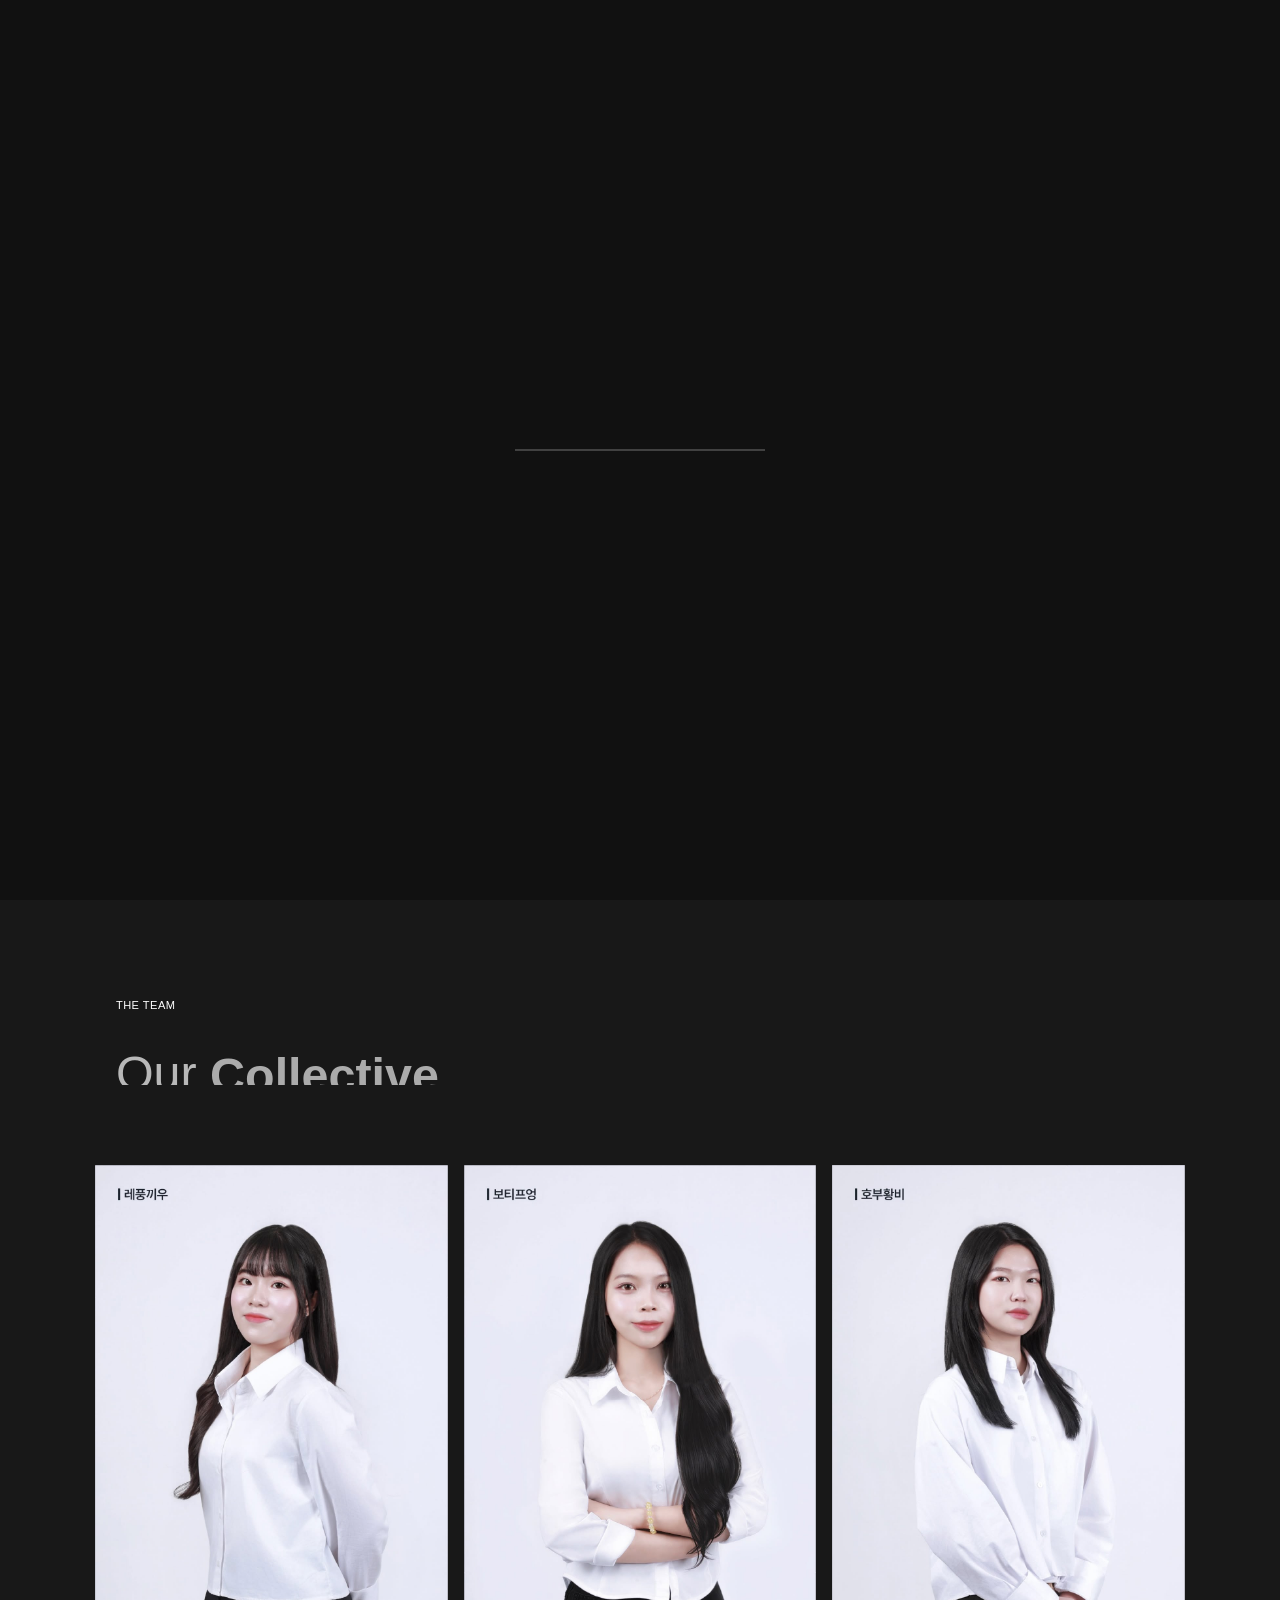
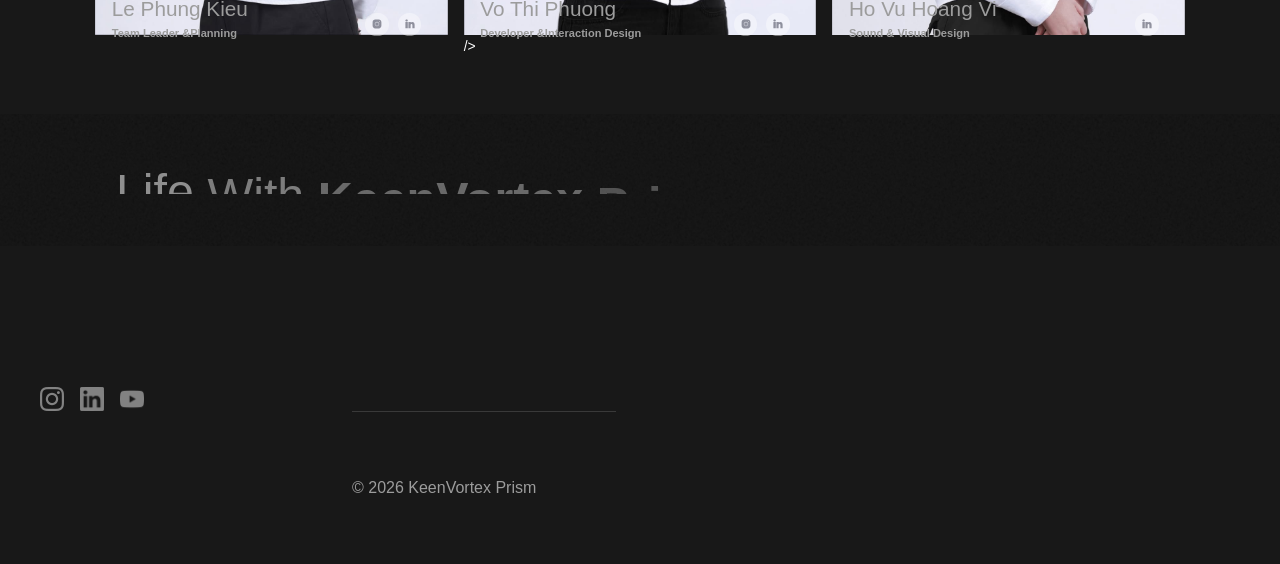
==== about.html @ c2f55dc6 "Update about.html" ====
<!DOCTYPE html>
<!-- Last Published: Mon Jul 08 2024 00:47:30 GMT+0000 (Coordinated Universal Time) -->
<html data-wf-domain="www.studiobirthplace.com" data-wf-page="65a41d691bf69dac46b3eae5"
  data-wf-site="6465c08bc2eb8d26649eade8">

<head>
  <meta charset="utf-8" />
  <title>About | KeenVortex Prism</title>
  <meta
    content="In the face of climate meltdown, massive inequity and a sixth mass extinction, we are committed to disrupt the way environmental and social stories are told."
    name="description" />
  <meta content="About | Studio Birthplace" property="og:title" />
  <meta
    content="In the face of climate meltdown, massive inequity and a sixth mass extinction, we are committed to disrupt the way environmental and social stories are told."
    property="og:description" />
  <meta content="About | Studio Birthplace" property="twitter:title" />
  <meta
    content="In the face of climate meltdown, massive inequity and a sixth mass extinction, we are committed to disrupt the way environmental and social stories are told."
    property="twitter:description" />
  <meta property="og:type" content="website" />
  <meta content="summary_large_image" name="twitter:card" />
  <meta content="width=device-width, initial-scale=1" name="viewport" />
  <link href="css/studio-birthplace.webflow.a4b025569.css" rel="stylesheet" type="text/css" />
  <link href="https://fonts.googleapis.com" rel="preconnect" />
  <link href="https://fonts.gstatic.com" rel="preconnect" crossorigin="anonymous" />
  <script src="https://ajax.googleapis.com/ajax/libs/webfont/1.6.26/webfont.js" type="text/javascript"></script>
  <script type="text/javascript">
    WebFont.load({
      google: {
        families: [ "Lato:100,100italic,300,300italic,400,400italic,700,700italic,900,900italic" ]
      }
    });
  </script>
  <script type="text/javascript">
    !function (o, c) {
      var n = c.documentElement
        , t = " w-mod-";
      n.className += t + "js",
        ("ontouchstart" in o || o.DocumentTouch && c instanceof DocumentTouch) && (n.className += t + "touch")
    }(window, document);
  </script>
  <link href="images/661b508728421aa7a58515d8_favicon.jpg" rel="shortcut icon" type="image/x-icon" />
  <link href="images/661b50b68bda4a590a628ef1_webclip.jpg" rel="apple-touch-icon" />
  <script async="" src="https://www.googletagmanager.com/gtag/js?id=G-N3BT52K86G"></script>
  <script type="text/javascript">
    window.dataLayer = window.dataLayer || [];
    function gtag() {
      dataLayer.push(arguments);
    }
    gtag('js', new Date());
    gtag('set', 'developer_id.dZGVlNj', true);
    gtag('config', 'G-N3BT52K86G');
  </script>
  <link rel="stylesheet" href="https://cdn.jsdelivr.net/npm/swiper@11/swiper-bundle.min.css" />
  <link rel="stylesheet" href="https://cdn.plyr.io/3.7.8/plyr.css" />
  <style>
    .letter {
      display: inline-block;
      opacity: 0;
    }

    .tricksword {
      white-space: nowrap;
      display: inline-block;
      opacity: 0;
      overflow: hidden;
      height: 1.07em;
      line-height: 1;
    }
  </style>
  <style>
    .page-background:after,
    .noise-overlay:after {
      top: -10rem;
      left: -10rem;
      width: calc(100% + 20rem);
      height: calc(100% + 20rem);
      z-index: 1;
      content: "";
      position: absolute;
      pointer-events: none;
      background-position: 50%;
      background-image: url(images/6580ce8d8c6a36fef35b35a4_WebsiteGrain.1.webp);
      pointer-events: none;
      animation: noise 2s steps(2) infinite;
      mix-blend-mode: multiply;
    }

    @keyframes noise {
      0% {
        transform: translate3d(0, 9rem, 0)
      }

      10% {
        transform: translate3d(-1rem, -4rem, 0)
      }

      20% {
        transform: translate3d(-8rem, 2rem, 0)
      }

      30% {
        transform: translate3d(9rem, -9rem, 0)
      }

      40% {
        transform: translate3d(-2rem, 7rem, 0)
      }

      50% {
        transform: translate3d(-9rem, -4rem, 0)
      }

      60% {
        transform: translate3d(2rem, 6rem, 0)
      }

      70% {
        transform: translate3d(7rem, -8rem, 0)
      }

      80% {
        transform: translate3d(-9rem, 1rem, 0)
      }

      90% {
        transform: translate3d(6rem, -5rem, 0)
      }

      to {
        transform: translate3d(-7rem, 0, 0)
      }
    }

    .modal-wrapper {
      -ms-overflow-style: none;
      /* Internet Explorer 10+ */
      scrollbar-width: none;
      /* Firefox */
    }

    .modal-wrapper::-webkit-scrollbar {
      display: none;
      /* Safari and Chrome */
    }

    .u-parent-gallery-scroll {
      transform: none !important;
    }

    /* Footer Form */
    .emailoctopus-form-wrapper input[type="email"],
    .emailoctopus-form-wrapper input[type="text"] {
      color: #9c9c9c;
      background-color: rgba(0, 0, 0, 0);
      border: 1px solid rgba(129, 129, 139, .3);
      flex: 0 auto;
      margin-bottom: 0;
      padding: .75em 1.375em;
      font-size: 16px !important;
      border-radius: 0;
      font-weight: 400;
      transition: border-color .3s;
      border: 0px solid white;
      border-bottom: 1px solid;
      padding-left: 0;
      padding-right: 0;
    }

    .emailoctopus-form-wrapper input[type="submit"] {
      width: 10rem;
      color: rgba(255, 255, 255, .9);
      text-align: center;
      letter-spacing: 2px;
      background-color: rgba(156, 156, 156, .7);
      justify-content: center;
      align-items: center;
      padding: 10px 22px;
      font-size: 16px !important;
      border-radius: 0;
      font-weight: 500;
      text-decoration: none;
      transition: transform .4s, background-color .4s;
    }

    form.emailoctopus-form {
      display: flex;
      flex-direction: column;
      align-items: flex-start;
    }
  </style>
  <style>
    .swiper-wrapper {
      transition-timing-function: linear !important
    }

    .fl-core-team-bio-wrapper {
      opacity: 0;
    }

    .fl-core-team-member-wrapper:hover .fl-core-team-member-name,
    .fl-core-team-member-wrapper:hover .fl-core-team-member-job-title,
    .fl-collective-member-wrapper:hover .fl-collective-member-name,
    .fl-collective-member-wrapper:hover .fl-collective-member-job-title {
      color: #fff;
    }

    .fl-core-team-member-wrapper:hover .fl-core-team-social-links,
    .fl-core-team-member-wrapper:hover .fl-core-team-bio-wrapper {
      opacity: 1;
    }

    .swiper-button-disabled {
      opacity: 0;
    }

    .plyr__control.plyr__control--overlaid {
      display: none !important;
    }

    .u-show-on-load {
      display: none;
    }

    .plyr__poster {
      background-size: cover;
    }
  </style>
  <script type="text/javascript">
    window.__WEBFLOW_CURRENCY_SETTINGS = {
      "currencyCode": "USD",
      "symbol": "$",
      "decimal": ".",
      "fractionDigits": 2,
      "group": ",",
      "template": "{{wf {\"path\":\"symbol\",\"type\":\"PlainText\"} }} {{wf {\"path\":\"amount\",\"type\":\"CommercePrice\"} }} {{wf {\"path\":\"currencyCode\",\"type\":\"PlainText\"} }}",
      "hideDecimalForWholeNumbers": false
    };
  </script>
</head>

<body>
  <div class="custom-code w-embed">
    <style>
      body {
        font-size: 1.081081081081081vw;
      }
    </style>
  </div>
  <div class="w-embed">
    <style>
      .fl-awards-logo.swiper-slide {
        width: 16em;
        height: unset;
      }
    </style>
  </div>
  <div class="fl-page-wrapper-projects">
    <div style="display:flex" class="preloader">
      <div style="opacity:1" class="preloader-progress">
        <div style="width:0%" class="preloader-fill"></div>
      </div>
      <div
        style="-webkit-transform:translate3d(0, 0%, 0) scale3d(1, 1, 1) rotateX(0) rotateY(0) rotateZ(0) skew(0, 0);-moz-transform:translate3d(0, 0%, 0) scale3d(1, 1, 1) rotateX(0) rotateY(0) rotateZ(0) skew(0, 0);-ms-transform:translate3d(0, 0%, 0) scale3d(1, 1, 1) rotateX(0) rotateY(0) rotateZ(0) skew(0, 0);transform:translate3d(0, 0%, 0) scale3d(1, 1, 1) rotateX(0) rotateY(0) rotateZ(0) skew(0, 0)"
        class="preloader-top"></div>
      <div
        style="-webkit-transform:translate3d(0, 0%, 0) scale3d(1, 1, 1) rotateX(0) rotateY(0) rotateZ(0) skew(0, 0);-moz-transform:translate3d(0, 0%, 0) scale3d(1, 1, 1) rotateX(0) rotateY(0) rotateZ(0) skew(0, 0);-ms-transform:translate3d(0, 0%, 0) scale3d(1, 1, 1) rotateX(0) rotateY(0) rotateZ(0) skew(0, 0);transform:translate3d(0, 0%, 0) scale3d(1, 1, 1) rotateX(0) rotateY(0) rotateZ(0) skew(0, 0)"
        class="preloader-bottom"></div>
    </div>
    <div data-animation="default" data-collapse="all" data-duration="0" data-easing="ease" data-easing2="ease"
      role="banner" class="navbar w-nav">
      <div class="w-layout-grid nav-grid">
        <a href="/" id="w-node-_9bd6a40c-90d5-6a53-a43b-265c80eb7327-80eb72f3" class="logo-link w-nav-brand">
          <img src="images/646795605ef93b3edfe4e18a_2k.white.SB.icon.png" loading="lazy"
            data-w-id="9bd6a40c-90d5-6a53-a43b-265c80eb7328"
            sizes="(max-width: 479px) 60vw, (max-width: 767px) 16vw, (max-width: 1919px) 90.03125px, 112.54167175292969px"
            alt=""
            srcset="images/646795605ef93b3edfe4e18a_2k.white.SB.icon-p-500.png 500w, images/646795605ef93b3edfe4e18a_2k.white.SB.icon-p-800.png 800w, images/646795605ef93b3edfe4e18a_2k.white.SB.icon-p-1080.png 1080w, images/646795605ef93b3edfe4e18a_2k.white.SB.icon-p-1600.png 1600w, images/646795605ef93b3edfe4e18a_2k.white.SB.icon.png 1920w"
            class="logo" />
        </a>
        <div id="w-node-_9bd6a40c-90d5-6a53-a43b-265c80eb7329-80eb72f3" class="menu-content">
          <nav role="navigation" class="nav-menu-wrapper w-nav-menu">
            <div class="w-layout-grid nav-menu-component">
              <div id="w-node-_9bd6a40c-90d5-6a53-a43b-265c80eb732c-80eb72f3" class="w-layout-grid nav-column-content">
                <div id="w-node-_9bd6a40c-90d5-6a53-a43b-265c80eb732d-80eb72f3"
                  class="nav-overflow-hidden nav-link-margin">
                  <a href="/" data-w-id="9bd6a40c-90d5-6a53-a43b-265c80eb732e" class="nav-link w-inline-block">
                    <div class="link-wrapper">
                      <div class="overflow-hidden">
                        <img src="images/646795605ef93b3edfe4e18a_2k.white.SB.icon.png" loading="lazy" sizes="100vw"
                          srcset="images/646795605ef93b3edfe4e18a_2k.white.SB.icon-p-500.png 500w, images/646795605ef93b3edfe4e18a_2k.white.SB.icon-p-800.png 800w, images/646795605ef93b3edfe4e18a_2k.white.SB.icon-p-1080.png 1080w, images/646795605ef93b3edfe4e18a_2k.white.SB.icon-p-1600.png 1600w, images/646795605ef93b3edfe4e18a_2k.white.SB.icon.png 1920w"
                          alt="" class="nav-text" />
                        <img src="images/646795605ef93b3edfe4e18a_2k.white.SB.icon.png" loading="lazy" sizes="100vw"
                          srcset="images/646795605ef93b3edfe4e18a_2k.white.SB.icon-p-500.png 500w, images/646795605ef93b3edfe4e18a_2k.white.SB.icon-p-800.png 800w, images/646795605ef93b3edfe4e18a_2k.white.SB.icon-p-1080.png 1080w, images/646795605ef93b3edfe4e18a_2k.white.SB.icon-p-1600.png 1600w, images/646795605ef93b3edfe4e18a_2k.white.SB.icon.png 1920w"
                          alt="" class="nav-text" />
                      </div>
                    </div>
                  </a>
                </div>
                <div id="w-node-_9bd6a40c-90d5-6a53-a43b-265c80eb733d-80eb72f3"
                  class="nav-overflow-hidden nav-link-margin">
                  <a href="index.html" data-w-id="9bd6a40c-90d5-6a53-a43b-265c80eb733e" class="nav-link w-inline-block">
                    <div class="link-wrapper">
                      <div class="overflow-hidden">
                        <div class="nav-text">Home</div>
                        <div class="nav-text">Home</div>
                      </div>
                    </div>
                  </a>
                </div>
                <div id="w-node-_2de008b5-5f38-742d-155f-8b0ffc5fecc6-80eb72f3"
                  class="nav-overflow-hidden nav-link-margin">
                  <a href="act.html" data-w-id="2de008b5-5f38-742d-155f-8b0ffc5fecc7" class="nav-link w-inline-block">
                    <!-- <div class="link-wrapper">
                      <div class="overflow-hidden">
                        <div class="nav-text">Act</div>
                        <div class="nav-text">Act</div>
                      </div>
                    </div> -->
                  </a>
                </div>
                <div id="w-node-_9bd6a40c-90d5-6a53-a43b-265c80eb7335-80eb72f3"
                  class="nav-overflow-hidden nav-link-margin">
                  <a href="about.html" data-w-id="9bd6a40c-90d5-6a53-a43b-265c80eb7336" aria-current="page"
                    class="nav-link w-inline-block w--current">
                    <div class="link-wrapper">
                      <div class="overflow-hidden">
                        <div class="nav-text">About</div>
                        <div class="nav-text">About</div>
                      </div>
                    </div>
                  </a>
                </div>
                <div id="w-node-_9bd6a40c-90d5-6a53-a43b-265c80eb7345-80eb72f3"
                  class="nav-overflow-hidden nav-link-margin">
                  <a href="new.html" data-w-id="9bd6a40c-90d5-6a53-a43b-265c80eb7346" class="nav-link w-inline-block">
                    <!-- <div class="link-wrapper">
                      <div class="overflow-hidden">
                        <div class="nav-text">News</div>
                        <div class="nav-text">News</div>
                      </div>
                    </div> -->
                  </a>
                </div>
                <div id="w-node-_9bd6a40c-90d5-6a53-a43b-265c80eb734d-80eb72f3"
                  class="nav-overflow-hidden nav-link-margin">
                  <a href="contact.html" data-w-id="9bd6a40c-90d5-6a53-a43b-265c80eb734e" class="nav-link w-inline-block">
                    <!-- <div class="link-wrapper">
                      <div class="overflow-hidden">
                        <div class="nav-text">Contact</div>
                        <div class="nav-text">Contact</div>
                      </div>
                    </div> -->
                  </a>
                </div>
              </div>
              <div id="w-node-_9bd6a40c-90d5-6a53-a43b-265c80eb7355-80eb72f3" class="nav-bottom-content">
                <div class="overflow-hidden">
                  <a href="mailto:hello@studiobirthplace.com" class="w-inline-block">
                    <div class="horizontal-flex-copy">
                      <img src="images/65f37c8d27233961f49a6105_envelope-icon.png" loading="lazy" alt=""
                        class="mail-icon" />
                      <div class="text-size-tiny">keenvortexprism@gmail.com</div>
                    </div>
                  </a>
                </div>
              </div>
              <div id="w-node-_9bd6a40c-90d5-6a53-a43b-265c80eb7359-80eb72f3" class="nav-bottom-content">
                <div class="overflow-hidden">
                  <div class="social-link-wrapper">
                    <div class="w-layout-grid social-media-component">
                      <div id="w-node-_9e20f551-e2d6-8a38-c43d-ca2913c54f37-80eb72f3" class="social-link-wrapper">
                        <a id="w-node-_9e20f551-e2d6-8a38-c43d-ca2913c54f38-80eb72f3"
                          href="https://www.instagram.com/studiobirthplace/" target="_blank"
                          class="social-link w-inline-block">
                          <img src="images/65ee109a53cdbabef69bd5c5_Instagram%20-%20Negative.png" loading="lazy"
                            alt="" />
                        </a>
                      </div>
                      <div id="w-node-_9e20f551-e2d6-8a38-c43d-ca2913c54f3a-80eb72f3" class="social-link-wrapper">
                        <a id="w-node-_9e20f551-e2d6-8a38-c43d-ca2913c54f3b-80eb72f3"
                          href="https://www.linkedin.com/company/studiobirthplace" target="_blank"
                          class="social-link w-inline-block">
                          <img src="images/649b8f31cf7c261c947178bf_social-icon-linkedin.png" loading="lazy" alt="" />
                        </a>
                      </div>
                      <div id="w-node-_9e20f551-e2d6-8a38-c43d-ca2913c54f3d-80eb72f3" class="social-link-wrapper">
                        <a href="https://www.youtube.com/@StudioBirthplace" target="_blank"
                          class="social-link w-inline-block">
                          <img src="images/649b8f301fe79603347b51c8_social-icon-youtube.png" loading="lazy" alt="" />
                        </a>
                      </div>
                    </div>
                  </div>
                </div>
              </div>
            </div>
          </nav>
          <div data-w-id="9bd6a40c-90d5-6a53-a43b-265c80eb736f" class="hamburger-menu w-nav-button">
            <div class="button-wrapper">
              <div class="line-menu top"></div>
              <div class="line-menu bottom"></div>
            </div>
          </div>
        </div>
      </div>
    </div>
      <main class="main-wrapper u--relative">

  <section class="about-hero" style="
    position: relative;
    width: 100vw;
    height: 100vh;
    left: 50%;
    transform: translateX(-50%);
    overflow: hidden;
  ">

    <img 
      src="images/nhom - Copy (2).png"
      alt=""
      style="
        position: absolute;
        inset: 0;
        width: 100%;
        height: 100%;
        object-fit: cover;
        object-position: center;
        display: block;
      "
    >

          <main class="main-wrapper u--relative">

        <section class="about-hero" style="
          position: relative;
          width: 100vw;
          height: 100vh;
          overflow: hidden;
        ">

          <img 
            src="images/nhom - Copy (2).png"
            alt=""
            style="
              position: absolute;
              inset: 0;
              width: 100%;
              height: 100%;
              object-fit: cover;
              object-position: center;
              display: block;
            "
          >

          <h1 
            class="about-hero-heading"
            style="
              position: absolute;
              top: 70%;
              left: 50%;
              transform: translate(-50%, -50%);
              color: white;
              text-align: center;
              margin: 0;
              width: 100%;
              font-size: clamp(28px, 5vw, 90px);
              letter-spacing: 2px;
            "
          >
            <span class="font-weight-black">KeenVortex Prism</span>
          </h1>

        </section>

      </main>
      <section data-w-id="02168c9b-d5f5-1f61-4b39-d99694a85e1e" class="section overflow relative-position black-bg">
        <div class="fl-about-what-we-believe-split">
          <div class="container-w3 black-bg">
            <div class="text-effect-inner">
              <h2 class="fl-eyebrow cc-about-what-we-believe"> About Us</h2>
              <p class="fl-about-what-we-believe-large-text-test tricks">
                We are a team of  <span class="font-weight-black">Vietnamese international</span>
                 <span class="font-weight-black">students</span>
                currently studying at <span class="font-weight-black">Soongsil University</span>
                in the Global Media department of the IT College.
              </p>
              <p class="paragraph tricks">The idea for this project was formed through our academic journey, life experiences, and personal emotions during our time studying abroad. This is not only our team’s first artwork, but also a reflection of the experiences, thoughts, and emotions we have accumulated throughout our university years.
</p>
              <a data-w-id="ddeaff9d-7abe-3811-d26c-37d49cd4f0d8" href="/act"
                class="fl-button-link-act cc-partners w-inline-block">
                <div class="button-link-content-act">
                  <!-- <div>
                    Our Real World <span class="text-color-blue">Action</span>
                  </div>
                  <img
                    src="images/6465c08bc2eb8d26649eae6c_arrow-button.svg"
                    loading="lazy" style="opacity:0.25" alt="Arrow - Portrait Webflow Template" class="arrow-button" />
                </div>
                <div class="underline-button">
                  <div style="width:0px" class="link-progress-bar"></div>
                </div>
              </a>
            </div>
          </div>
        </div>
        <div class="fl-about-what-we-believe-video">
          <div class="fl-project-video-container">
            <div plyr-aspect-ratio="2.39:1" plyr-wrapper="true"
              plyr-bg="images/65f28770eaba8cd1f91a023f_Demoreel.cover2.jpg"
              class="fl-project-video">
              <div class="project-video-embed w-embed w-iframe"> -->
                <!--VIMEO
<div class="plyr__video-embed" plyr-video="true">
  <iframe
    src="https://player.vimeo.com/video/745262549?loop=false&amp;byline=false&amp;portrait=false&amp;title=false&amp;speed=true&amp;transparent=0&amp;gesture=media"
    allowfullscreen
    allowtransparency
    allow="autoplay"
  ></iframe>
</div>-->
                <!--YOUTUBE-->
                <div class="plyr__video-embed" plyr-video="true">
                  <iframe
                    src="https://www.youtube.com/embed/uQmiHxXRSpY?origin=https://plyr.io&amp;iv_load_policy=3&amp;modestbranding=1&amp;playsinline=1&amp;showinfo=0&amp;rel=0&amp;enablejsapi=1"
                    allowfullscreen allowtransparency allow="autoplay"></iframe>
                </div>
              </div>
              <div plyr-play-wrapper="true" data-w-id="0238cda1-d2d7-a233-6d0c-bb2c4e14c4b4" class="hover-link-wrapper">
                <div plyr-play="true" class="hover-link">
                  <img
                    src="images/65ae7234ec9efd8dccc10db3_play(24x24)%402x.svg"
                    loading="lazy" width="24" alt="" class="scroll-icon" />
                </div>
              </div>
            </div>
          </div>
        </div>
      </section>
      <!-- <section class="services-section">
        <div class="services-background _1"></div>
        <div class="services-background _2"></div>
        <div class="services-background _3"></div>
        <div class="services-container">
          <p class="services-eyebrow">OUR SERVICES</p>
          <h2 class="services-heading tricks">
            <span class="font-weight-black">
              We Drive Change<br />
            </span>
            Inspired By Earth
          </h2>
          <div data-current="Concept" data-easing="ease" data-duration-in="300" data-duration-out="100"
            class="services-tabs w-tabs">
            <div class="services-tabs-menu w-tab-menu">
              <a data-w-tab="Concept" data-w-id="02168c9b-d5f5-1f61-4b39-d99694a85e56"
                class="services-tab-link w-inline-block w-tab-link w--current">
                <div>Concept &amp;Creative</div>
              </a>
              <a data-w-tab="Campaign" data-w-id="02168c9b-d5f5-1f61-4b39-d99694a85e59"
                class="services-tab-link w-inline-block w-tab-link">
                <div>Campaign &amp;Strategy</div>
              </a>
              <a data-w-tab="Production" data-w-id="02168c9b-d5f5-1f61-4b39-d99694a85e5c"
                class="services-tab-link w-inline-block w-tab-link">
                <div>Production</div>
              </a>
            </div>
            <div class="services-tabs-content w-tab-content">
              <div data-w-tab="Concept" class="w-tab-pane w--tab-active">
                <p class="fl-services-paragraph">Our studio was born from the mindset that an original and powerful
                  concept stands above anything else.</p>
                <p class="fl-services-paragraph">We specialize in writing concepts that convey critical messaging in a
                  never-seen-before way, delivering awe and information simultaneously. Whatever it takes, rest assured
                  that we will push the creative as far as possible.</p>
              </div>
              <div data-w-tab="Campaign" class="w-tab-pane">
                <p class="fl-services-paragraph">Through years of telling stories about our changing world, we have
                  garnered a deep understanding and expertise around strategic storytelling on often sensitive and
                  pressing topics.</p>
                <p class="fl-services-paragraph">Our in-house team of writers, strategist and marketeers, can take your
                  idea from concept all the way to a fully fleshed out campaign that will reach an audience as wide as
                  possible.</p>
              </div>
              <div data-w-tab="Production" class="w-tab-pane">
                <p class="fl-services-paragraph">We handle anything from live-action to complex 3d animation and
                  everything in between. Operating in challenging environments and producing in extreme locations and
                  conditions is what we thrive on. Whether it’s filming in an active sulfur mine, shooting in vast
                  jungles or in a pool of fake oil, we love it all.</p>
                <p class="fl-services-paragraph">Trained for over a decade on Hollywoods biggest blockbusters, we bring
                  a wealth of visual effects experience when required, providing an unparalleled bang for your buck.</p>
              </div>
            </div>
          </div>
          <a data-w-id="7273f433-ed98-999b-8a7f-f8c50b533328" href="/act"
            class="fl-button-link-act cc-partners w-inline-block">
            <div class="button-link-content-act">
              <div>
                We Are <span class="text-color-blue">Planet Positive</span>
              </div>
              <img
                src="images/6465c08bc2eb8d26649eae6c_arrow-button.svg"
                loading="lazy" style="opacity:0.25" alt="Arrow - Portrait Webflow Template" class="arrow-button" />
            </div>
            <div class="underline-button">
              <div style="width:0px" class="link-progress-bar"></div>
            </div>
          </a>
        </div>
      </section> -->
      <!-- <section data-w-id="02168c9b-d5f5-1f61-4b39-d99694a85e6f" class="fl-awards-section">
        <img
          src="images/65ec542a6c7b5f808a6ed61a_RepeatUntilDeath%20(6).jpg"
          loading="lazy" id="w-node-_02168c9b-d5f5-1f61-4b39-d99694a85e70-46b3eae5" sizes="100vw" alt=""
          srcset="images/65ec542a6c7b5f808a6ed61a_RepeatUntilDeath%20(6)-p-500.jpg 500w, images/65ec542a6c7b5f808a6ed61a_RepeatUntilDeath%20(6)-p-800.jpg 800w, images/65ec542a6c7b5f808a6ed61a_RepeatUntilDeath%20(6)-p-1080.jpg 1080w, images/65ec542a6c7b5f808a6ed61a_RepeatUntilDeath%20(6).jpg 1434w"
          class="awards-section-bg" /> -->
        <!-- <div id="w-node-_02168c9b-d5f5-1f61-4b39-d99694a85e71-46b3eae5" class="relative-position">
          <p class="fl-awards-eyebrow">Awards</p>
          <h2 class="fl-awards-heading tricks">Recognition</h2>
          <p class="fl-services-paragraph">
            Our work has picked up a <span class="font-weight-black">Cannes Lion</span>
            , multiple <span class="font-weight-black">British Arrows, Vimeo’s Best of the Month</span>
            and a win at the prestigious <span class="font-weight-black">Camerimage Film Festival.</span>
          </p>
          <div class="modal-component">
            <a data-w-id="9ef145df-46e3-ae86-6549-69f7cffa7fe8" href="#" class="fl-button-link-act w-inline-block">
              <div class="button-link-content-act">
                <div>View all awards  </div>
              </div>
              <div class="underline-button">
                <div style="width:0px" class="link-progress-bar"></div>
              </div>
            </a> -->
            <!-- <img
              src="images/6465c08bc2eb8d26649eae6c_arrow-button.svg"
              loading="lazy" alt="Arrow - Portrait Webflow Template" class="arrow-button" />
            <div aria-labelledby="Popup Modal" role="dialog" aria-modal="true" style="opacity:0" class="modal-wrapper">
              <div id="w-node-_590371f9-497d-6678-5c6c-460579e604ad-79e604ad" class="modal-container">
                <h2 class="fl-project-eyebrow text-align-center">Awards</h2>
                <div class="fl-spacing-2em"></div>
                <div class="text-align-center text-color-white w-richtext">
                  <h4>2024</h4>
                  <h3>
                    <strong>Broken Wings</strong>
                  </h3>
                  <p>Audience Award, Lanzarote International Film Festival</p>
                  <h3>
                    <strong>(PLASTIK) </strong>
                  </h3>
                  <p>Best Micro-Short, Environmental Film and Screenplay Festival</p>
                  <p>Best Micro-Short, Miami Film Critic Award</p>
                  <p>‍</p>
                  <h4>2023</h4>
                  <h3>
                    <strong>(PLASTIK) </strong>
                  </h3>
                  <p>Accesit Crece Conmigo Award, Ponferrada International Film Festival</p>
                  <p>Spec. Mention, Pirineos Mountain Film Festival</p>
                  <p>‍</p>
                  <h3>
                    <strong>Wear Wool Not Fossil Fuel </strong>
                  </h3>
                  <p>Silver Positive Change: Environmental - Non-Profit, Effie Awards</p>
                  <p>Silver Film Craft, Kinsale Shark Awards</p>
                  <p>Bronze Best Colour Grading, Creative Circle Awards</p>
                  <p>Nominated, Impact Award, Integrated, Best Over 30” and Up To &amp;Including 60”, Original
                    Composition, Colourist, British Arrows</p>
                  <p>‍</p>
                  <h4>2022</h4>
                  <h3>
                    <strong>Wear Wool Not Fossil Fuel </strong>
                  </h3>
                  <p>Silver Planet Positive, 1.4 Awards</p>
                  <p>‍</p>
                  <h3>
                    <strong>Change Drivers - Episode 1</strong>
                  </h3>
                  <p>Gold Long Form Promotional Content, Promax Awards</p>
                  <p>‍</p>
                  <h3>
                    <strong>(PLASTIK)</strong>
                  </h3>
                  <p>Best Environmental Film, ONA Short Film Festival</p>
                  <p>Best Short Film, El Festival De Cine Español Emergente</p>
                  <p>Vimeo Staff Pick</p>
                  <p>‍</p>
                  <h3>
                    <strong>Wasteminster</strong>
                  </h3>
                  <p>Bronze Film Craft / Animation, Cannes Lions</p>
                  <p>Gold Best Animation For Positive Change, Creative Circle Awards</p>
                  <p>Gold Best Digital 3D Animation, Creative Circle Awards</p>
                  <p>Gold Online Commercials 3D Animation, 43rd Annual Telly Awards</p>
                  <p>Silver Online Commercials Social Impact, 43rd Annual Telly Awards</p>
                  <p>Gold The Sustainable Impact Award, British Arrows</p>
                  <p>Gold Animation: CGI, British Arrows</p>
                  <p>‍</p>
                  <h4>2021</h4>
                  <h3>
                    <strong>Wasteminster</strong>
                  </h3>
                  <p>Gold Flying High Cat., One Point Four Awards</p>
                  <p>Gold Planet Positive, One Point Four Awards</p>
                  <p>Gold Production &amp;Post Production CGI Animation, London International Awards</p>
                  <p>Bronze Best Animation / Motion Graphics, London International Awards</p>
                  <p>Best Animation, EATSA Film Festival </p>
                  <p>Best Conservation &amp;Preservation Award, Shorty Awards</p>
                  <p>Nominated Ad Of The Year: Concept Up To And Including 2 Minutes, Shots EMEA Awards</p>
                  <p>Nominated Ad Of The Year: Charity, Shots EMEA Awards</p>
                  <p>Silver Ad of The Year: Animation, Shots EMEA Awards </p>
                  <p>Silver Best Charities &amp;Trust, Shark Advertising Awards</p>
                  <p>Silver Best Animation Direction, Shark Advertising Awards </p>
                  <p>Vimeo Staff Pick Best of the Month</p>
                  <p>‍</p>
                  <h3>
                    <strong>Humanity &#x27;s Impact</strong>
                  </h3>
                  <p>Nominated Best Short Animation, Innsbruck Nature Film Festival</p>
                  <p>‍</p>
                  <h3>
                    <strong>Birthplace </strong>
                  </h3>
                  <p>Best Short Film Award, Kuala Lumpur Eco Film Festival</p>
                  <p>‍</p>
                  <h3>
                    <strong>The Journey of Hope </strong>
                  </h3>
                  <p>Grand Prix Award, WHO’s Health For All Film Festival</p>
                  <p>‍</p>
                  <h3>
                    <strong>Sleepless/ RUD</strong>
                  </h3>
                  <p>Cinema and Sustainable Dev Award, Malescorto International Film Fest</p>
                  <p>Best Cinematography, Fastnet Film Festival</p>
                  <p>‍</p>
                  <h4>2020</h4>
                  <h3>
                    <strong>Rewild</strong>
                  </h3>
                  <p>&#x27;Slowest &#x27;Award, Festival Cine Lento</p>
                  <p>Special International Professional Award, Feelmotion ESNE Festival</p>
                  <p>Best Soundtrack, Castrovillari Film Festival</p>
                  <p>Honor. Mention from Tlanchana Fest - Festival de Cine y Arte Digital</p>
                  <p>Best Music Video, South Europe IFF</p>
                  <p>ARKO Award, Premio de Videoarte Ayuntamiento de Astillero / El Almacén de las Arte</p>
                  <p>J-Wave Award, Tokyo Short Shorts Film Festival</p>
                  <p>Best Documentary Film, Festival International de Cine Luz del Desierto</p>
                  <p>‍</p>
                  <h3>
                    <strong>Sleepless / RUD</strong>
                  </h3>
                  <p>Best Cinematography, Ushuaia SHH International Mountain Film Festival</p>
                  <p>Festival Prize, Crossroads Section, Festival Cine De Montana Petrelda</p>
                  <p>Best Cinematography, 15th Edition of Dieciminuti Film Festival</p>
                  <p>Best Soundtrack, 15th Edition of Dieciminuti Film Festival</p>
                  <p>Gülden Glöbe, Short Film Festival Kontrast</p>
                  <p>Premio Mejor Film Encrucijada, Cuenta Montes</p>
                  <p>Best Music Video, Festival Cortos Rodinia</p>
                  <p>‍</p>
                  <h4>2019</h4>
                  <h3>
                    <strong>Rewild</strong>
                  </h3>
                  <p>Best Documentary,  Dieciminuti Film Festival</p>
                  <p>Best Short Film, Minidoc</p>
                  <p>Honor. Mention from the Student Jury of Clermont Auvergne University</p>
                  <p>‍</p>
                  <h3>
                    <strong>Sleepless / RUD</strong>
                  </h3>
                  <p>Best Short Film, Kuala Lumpur Eco Film Festival</p>
                  <p>Special Merit Award, Kuala Lumpur Eco Film Festival</p>
                  <p>Runner-Up Best Film, Film Festival Of The Shortest Night</p>
                  <p>‍</p>
                  <h3>
                    <strong>Those Who Have Reindeer</strong>
                  </h3>
                  <p>Bronze Best Cinematography, Ad Stars</p>
                  <p>‍</p>
                  <h3>
                    <strong>Birthplace</strong>
                  </h3>
                  <p>Best Film Inspired By Ecological Issues, Malescorto ISFF</p>
                  <p>Audience Award, Fest - New Directors / New Films Festival</p>
                  <p>Best Music Video, Queen Palm Film Festival</p>
                  <p>Best Cinematography In A Music Video, Queen Palm Film Festival</p>
                  <p>Best Music Video, Ecozine Festival</p>
                  <p>Best International Documentary, Imperia Video Festival</p>
                  <p>Best Documentary, Int. Children And Youth Festival Cinemegaguay</p>
                  <p>Best Music Video, Ecu, the European Independent Film Festival</p>
                  <p>Best Film, Reel Teal Film Festival</p>
                  <p>Best Experimental, Reel Teal Film Festival</p>
                  <p>Best Video Clip, The Blue Gold</p>
                  <p>‍</p>
                  <h3>
                    <strong>Terraform</strong>
                  </h3>
                  <p>Special Mention Best Documentary, Festival Internacional del Cortometraje FIC</p>
                  <p>‍</p>
                  <h4>2018</h4>
                  <h3>
                    <strong>Birthplace</strong>
                  </h3>
                  <p>Best Music Video, CamerImage</p>
                  <p>Independent Video Of The Year, AIM Independent Music Awards</p>
                  <p>Best Film, Punto Di Vista Film Festival</p>
                  <p>Best Short Film, Corto Corto Mon Amour</p>
                  <p>Best Short Film, Cat.Environmental Issues, Villammare Film Festival</p>
                  <p>Best Short Fiction Film, Innsbruck Nature Film Festival</p>
                  <p>Royal Gem Diamond, Palm Springs Film Fest</p>
                  <p>Most Inspiring Film, Carrboro Film Festival</p>
                  <p>Runner-Up, Open Category, Barrie Film Festival</p>
                  <p>Special Mention Best Experimental Short, Fincortex Int. Short Experimental Film Festival</p>
                  <p>Nominated Best Alternative Video UK, UK Music Video Awards</p>
                  <p>Nominated Best Cinematography in a Music Video, CamerImage</p>
                  <p>Nominated Best Photography, Soundie Music Video Awards</p>
                  <p>‍</p>
                  <h3>
                    <strong>Save Our Souls</strong>
                  </h3>
                  <p>Special Merit Award, Kuala Lumpur Eco Film Festival</p>
                  <p>‍</p>
                  <h3>
                    <strong>Terraform</strong>
                  </h3>
                  <p>Best Music Video Award, Short Shorts</p>
                  <p>Nominated Best Music Video in a Music Video, CamerImage</p>
                  <p>Nominated Best Cinematography in a Music Video, CamerImage</p>
                  <p>Best Experimental, Swiff South West London International Film Festival</p>
                  <p>Best Documentary, 7th Visioni Corte International Film Festival</p>
                  <p>Best Documentary Cinematography, Int. Film Fest. &#x27;Autumn At Voronet &#x27;</p>
                  <p>Best Film, Interactions Jury, 13th SoleLuna Doc Film Festival</p>
                  <p>CortoNatura Award, 21th Gran Paradiso Film Festival</p>
                  <p>Best Film, Audience Award, 16th Festival De Curtmetratges de Manlleu</p>
                  <p>Best Short, New Italians Jury, Sole Luna Doc Film Festival</p>
                  <p>Best Short, Mt. Fuji, Atami Film &amp;VR Festival</p>
                  <p>Best Documentary, Greenwich Village Film Festival</p>
                  <p>Best Music Video, Audience Choice Award, 42nd Cleveland IFF</p>
                  <p>Special Mention Best Short, International Jury, Sole Luna Doc Film Festival</p>
                  <p>Special Mention Best Miglior Short Documentary, Malescorto Int &#x27;Short Film Festival</p>
                  <p>Special Jury Mention, 6th International Audiovisual Festival Mambe</p>
                  <p>Special Jury Mention, Minidoc</p>
                  <p>Vimeo Staff Pick</p>
                  <p>‍</p>
                  <h3>
                    <strong>Epoch</strong>
                  </h3>
                  <p>Outstanding Prod. Design, Spec. Jury Award, Autumn Shorts Film Fest.</p>
                  <p>‍</p>
                  <h3>
                    <strong>Mantra</strong>
                  </h3>
                  <p>Best Experimental Film, My Hero International Film Festival</p>
                  <p>Best Music Video, DNBA Drum and Bass Arena Awards</p>
                  <p>‍</p>
                  <h4>2016</h4>
                  <h3>
                    <strong>Mantra</strong>
                  </h3>
                  <p>Vimeo Staff Pick</p>
                  <p>‍</p>
                  <h3>
                    <strong>Requiem 2019</strong>
                  </h3>
                  <p>Best Film, Official Selection, Sisak Eco Film Festival</p>
                  <p>‍</p>
                  <h4>2014</h4>
                  <h3>
                    <strong>Requiem 2019</strong>
                  </h3>
                  <p>Best Music, San Gió Video Festival</p>
                  <p>‍</p>
                  <h4>2013</h4>
                  <h3>
                    <strong>Requiem 2019</strong>
                  </h3>
                  <p>Vimeo Staff Pick</p>
                  <p>‍</p>
                </div> -->
                <a role="button" href="#" class="modal-close_btn">
                  <span class="sr-only">Close Modal</span>
                  <span aria-hidden="true">×</span>
                </a>
              </div>
              <div aria-hidden="true" tabindex="-1" id="w-node-_9ef145df-46e3-ae86-6549-69f7cffa7ff1-46b3eae5"
                class="modal-close_area"></div>
            </div>
          </div>
        </div>
        <!-- <div class="awards-swiper-wrapper">
          <div id="w-node-_02168c9b-d5f5-1f61-4b39-d99694a85e87-46b3eae5" class="fl-awards-carousel-track swiper">
            <div class="fl-awards-carousel-group swiper-wrapper">
              <img src="images/65a066731587d810ad4a42ed_LIA.png"
                loading="eager" sizes="(max-width: 767px) 100vw, (max-width: 991px) 171.46875px, 171.58334350585938px"
                srcset="images/65a066731587d810ad4a42ed_LIA-p-500.png 500w, images/65a066731587d810ad4a42ed_LIA.png 512w"
                alt="" class="fl-awards-logo swiper-slide" />
              <img src="images/65a0667319fe504f47673845_cannes.png"
                loading="eager" sizes="(max-width: 767px) 100vw, (max-width: 991px) 171.46875px, 171.58334350585938px"
                srcset="images/65a0667319fe504f47673845_cannes-p-500.png 500w, images/65a0667319fe504f47673845_cannes.png 512w"
                alt="" class="fl-awards-logo swiper-slide" />
              <img src="images/65a06673e19e286177651d84_arrows.png"
                loading="eager" sizes="(max-width: 767px) 100vw, (max-width: 991px) 171.46875px, 171.58334350585938px"
                srcset="images/65a06673e19e286177651d84_arrows-p-500.png 500w, images/65a06673e19e286177651d84_arrows.png 512w"
                alt="" class="fl-awards-logo swiper-slide" />
              <img
                src="images/65a06673e0948144e252d685_vimeowhite.png"
                loading="eager" alt="" class="fl-awards-logo swiper-slide" />
              <img
                src="images/65a06673071df46687b7c27b_camerimagewhite.png"
                loading="eager" alt="" class="fl-awards-logo swiper-slide" />
              <img src="images/65a066731587d810ad4a42ed_LIA.png"
                loading="eager" sizes="(max-width: 767px) 100vw, (max-width: 991px) 171.46875px, 171.58334350585938px"
                srcset="images/65a066731587d810ad4a42ed_LIA-p-500.png 500w, images/65a066731587d810ad4a42ed_LIA.png 512w"
                alt="" class="fl-awards-logo swiper-slide" />
              <img src="images/65a0667319fe504f47673845_cannes.png"
                loading="eager" sizes="(max-width: 767px) 100vw, (max-width: 991px) 171.46875px, 171.58334350585938px"
                srcset="images/65a0667319fe504f47673845_cannes-p-500.png 500w, images/65a0667319fe504f47673845_cannes.png 512w"
                alt="" class="fl-awards-logo swiper-slide" />
              <img src="images/65a06673e19e286177651d84_arrows.png"
                loading="eager" sizes="(max-width: 767px) 100vw, (max-width: 991px) 171.46875px, 171.58334350585938px"
                srcset="images/65a06673e19e286177651d84_arrows-p-500.png 500w, images/65a06673e19e286177651d84_arrows.png 512w"
                alt="" class="fl-awards-logo swiper-slide" />
              <img
                src="images/65a06673e0948144e252d685_vimeowhite.png"
                loading="eager" alt="" class="fl-awards-logo swiper-slide" />
              <img
                src="images/65a06673071df46687b7c27b_camerimagewhite.png"
                loading="eager" alt="" class="fl-awards-logo swiper-slide" />
            </div>
          </div> -->
        </div>
      </section>
      <section data-w-id="02168c9b-d5f5-1f61-4b39-d99694a85e94"
        class="section overflow relative-position noise-overlay">
        <div class="fl-our-collective-text">
          <div id="w-node-_02168c9b-d5f5-1f61-4b39-d99694a85e97-46b3eae5">
            <div class="margin-bottom">
              <h2 class="fl-eyebrow cc-about-what-we-believe">The Team</h2>
              <h2 class="fl-awards-heading tricks">
                Our <span class="font-weight-black">Collective</span>
              </h2>
            </div>
          </div>
        </div>
        <div class="fl-collections">
          <div class="fl-core-team-collection-wrapper w-dyn-list">
            <div role="list" class="fl-core-team-collection-list w-dyn-items">
              <div role="listitem" class="w-dyn-item">
                <div class="fl-core-team-member-wrapper">
                  <img alt="" loading="lazy"
                    src="images/SnapInsta.to_685081007_17938763589216302_7895111970215210848_n.jpg"
                    class="fl-core-team-picture" />
                  <div class="fl-core-team-bio-wrapper">
                    <div class="fl-core-team-rich-text w-richtext">
                      <p>”Every day, we are exposed to an overwhelming amount of data, and have you ever felt yourself slowing down amid all that speed?”</p>
                    </div>
                  </div>
                  <div class="fl-core-team-name-title">
                    <p class="fl-core-team-member-name">Le Phung Kieu</p>
                    <p class="fl-core-team-member-job-title">Team Leader &amp;Planning</p>
                  </div>
                  <div class="fl-core-team-social-links">
                    <div class="team-social-wrapper">
                      <a data-w-id="9ee7ede3-42ed-2566-d35e-04191459ff35"
                        href="https://www.instagram.com/silvanderwoerd/?hl=en" class="team-social-icon w-inline-block">
                        <img
                          src="images/65ee2742474caed9e5fb6318_IG.svg"
                          loading="lazy" alt="" />
                      </a>
                      <a href="https://www.linkedin.com/in/silvanderwoerd/" class="team-social-icon w-inline-block">
                        <img
                          src="images/65ee2742474caed9e5fb6317_linkedin.svg"
                          loading="lazy" alt="" />
                      </a>
                    </div>
                  </div>
                </div>
              </div>
              <div role="listitem" class="w-dyn-item">
                <div class="fl-core-team-member-wrapper">
                  <img alt="" loading="lazy"
                    src="images/SnapInsta.to_686296751_17938763601216302_2009620280646661706_n.jpg"
                    class="fl-core-team-picture" /> />
                  <div class="fl-core-team-bio-wrapper">
                    <div class="fl-core-team-rich-text w-richtext">
                      <p>”In a world driven by algorithms, it is these moments of misalignment that remind us we are still truly alive.”</p>
                    </div>
                  </div>
                  <div class="fl-core-team-name-title">
                    <p class="fl-core-team-member-name">Vo Thi Phuong</p>
                    <p class="fl-core-team-member-job-title">Developer &amp;Interaction Design</p>
                  </div>
                  <div class="fl-core-team-social-links">
                    <div class="team-social-wrapper">
                      <a data-w-id="9ee7ede3-42ed-2566-d35e-04191459ff35" href="https://www.instagram.com/jorikdozy/"
                        class="team-social-icon w-inline-block">
                        <img
                          src="images/65ee2742474caed9e5fb6318_IG.svg"
                          loading="lazy" alt="" />
                      </a>
                      <a href="https://www.linkedin.com/in/jorikdozy/" class="team-social-icon w-inline-block">
                        <img
                          src="images/65ee2742474caed9e5fb6317_linkedin.svg"
                          loading="lazy" alt="" />
                      </a>
                    </div>
                  </div>
                </div>
              </div>
              <div role="listitem" class="w-dyn-item">
                <div class="fl-core-team-member-wrapper">
                  <img alt="" loading="lazy"
                    src="images/SnapInsta.to_685920084_17938763571216302_422230809127155054_n.jpg"
                    class="fl-core-team-picture" />
                  <div class="fl-core-team-bio-wrapper">
                    <div class="fl-core-team-rich-text w-richtext">
                      <p>“If possible, try to slow down a little. Because in those quiet moments, you can finally listen and feel yourself most clearly.”</p>
                    </div>
                  </div>
                  <div class="fl-core-team-name-title">
                    <p class="fl-core-team-member-name">Ho Vu Hoang Vi</p>
                    <p class="fl-core-team-member-job-title">Sound & Visual Design</p>
                  </div>
                  <div class="fl-core-team-social-links">
                    <div class="team-social-wrapper">
                      <a data-w-id="9ee7ede3-42ed-2566-d35e-04191459ff35" href="#"
                        class="team-social-icon w-inline-block w-condition-invisible">
                        <img
                          src="images/65ee2742474caed9e5fb6318_IG.svg"
                          loading="lazy" alt="" />
                      </a>
                      <a href="https://www.linkedin.com/in/alea-rahim/" class="team-social-icon w-inline-block">
                        <img
                          src="images/65ee2742474caed9e5fb6317_linkedin.svg"
                          loading="lazy" alt="" />
                      </a>
                    </div>
                  </div>
                </div>
              </div>
              <!-- <div role="listitem" class="w-dyn-item">
                <div class="fl-core-team-member-wrapper">
                  <img alt="" loading="lazy"
                    src="https://cdn.prod.website-files.com/6465c08bc2eb8d26649eae4b/65a2f7fbb68f50c20a07e264_Sean.PROFILE.jpg"
                    sizes="(max-width: 767px) 97vw, (max-width: 991px) 48vw, 28vw"
                    srcset="https://cdn.prod.website-files.com/6465c08bc2eb8d26649eae4b/65a2f7fbb68f50c20a07e264_Sean.PROFILE-p-500.jpg 500w, https://cdn.prod.website-files.com/6465c08bc2eb8d26649eae4b/65a2f7fbb68f50c20a07e264_Sean.PROFILE-p-800.jpg 800w, https://cdn.prod.website-files.com/6465c08bc2eb8d26649eae4b/65a2f7fbb68f50c20a07e264_Sean.PROFILE-p-1080.jpg 1080w, https://cdn.prod.website-files.com/6465c08bc2eb8d26649eae4b/65a2f7fbb68f50c20a07e264_Sean.PROFILE.jpg 1362w"
                    class="fl-core-team-picture" />
                  <div class="fl-core-team-bio-wrapper">
                    <div class="fl-core-team-rich-text w-richtext">
                      <p>Sean thrives on the adrenaline rush of saying &quot;yes &quot;to produce the craziest ideas and
                        immersing himself in the ride that follows. Sean is forever in awe of the talent surrounding him
                        and the potential impact that their meaningful work holds in shaping a planet-conscious society.
                        As a firm believer in the power of stories, Sean finds joy in this world where imagination knows
                        no bounds and is used to drive positive change.</p>
                    </div>
                  </div>
                  <div class="fl-core-team-name-title">
                    <p class="fl-core-team-member-name">Sean Lin</p>
                    <p class="fl-core-team-member-job-title">Co-Founder &amp;Producer</p>
                  </div>
                  <div class="fl-core-team-social-links">
                    <div class="team-social-wrapper">
                      <a data-w-id="9ee7ede3-42ed-2566-d35e-04191459ff35" href="#"
                        class="team-social-icon w-inline-block w-condition-invisible">
                        <img
                          src="images/65ee2742474caed9e5fb6318_IG.svg"
                          loading="lazy" alt="" />
                      </a>
                      <a href="https://www.linkedin.com/in/sean-lin-producer/" class="team-social-icon w-inline-block">
                        <img
                          src="images/65ee2742474caed9e5fb6317_linkedin.svg"
                          loading="lazy" alt="" />
                      </a>
                    </div>
                  </div>
                </div>
              </div>
              <div role="listitem" class="w-dyn-item">
                <div class="fl-core-team-member-wrapper">
                  <img alt="" loading="lazy"
                    src="https://cdn.prod.website-files.com/6465c08bc2eb8d26649eae4b/65a2f8255a7b19f56379c888_Marsya.PROFILE.jpg"
                    sizes="(max-width: 767px) 97vw, (max-width: 991px) 48vw, 28vw"
                    srcset="https://cdn.prod.website-files.com/6465c08bc2eb8d26649eae4b/65a2f8255a7b19f56379c888_Marsya.PROFILE-p-500.jpg 500w, https://cdn.prod.website-files.com/6465c08bc2eb8d26649eae4b/65a2f8255a7b19f56379c888_Marsya.PROFILE-p-800.jpg 800w, https://cdn.prod.website-files.com/6465c08bc2eb8d26649eae4b/65a2f8255a7b19f56379c888_Marsya.PROFILE-p-1080.jpg 1080w, https://cdn.prod.website-files.com/6465c08bc2eb8d26649eae4b/65a2f8255a7b19f56379c888_Marsya.PROFILE.jpg 1362w"
                    class="fl-core-team-picture" />
                  <div class="fl-core-team-bio-wrapper">
                    <div class="fl-core-team-rich-text w-richtext">
                      <p>As an individual blessed (or cursed, depending on your perspective) with an overactive
                        imagination, Marsya has a huge love for all forms of creative storytelling. She is particularly
                        invested in how it can be mobilized to foster empathy and community that can grow into
                        collective action. </p>
                    </div>
                  </div>
                  <div class="fl-core-team-name-title">
                    <p class="fl-core-team-member-name">Marsya M. Johari</p>
                    <p class="fl-core-team-member-job-title">Social Media Manager &amp;Assistant Producer</p>
                  </div>
                  <div class="fl-core-team-social-links">
                    <div class="team-social-wrapper">
                      <a data-w-id="9ee7ede3-42ed-2566-d35e-04191459ff35" href="#"
                        class="team-social-icon w-inline-block w-condition-invisible">
                        <img
                          src="images/65ee2742474caed9e5fb6318_IG.svg"
                          loading="lazy" alt="" />
                      </a>
                      <a href="https://www.linkedin.com/in/marsyamohdjohari/" class="team-social-icon w-inline-block">
                        <img
                          src="images/65ee2742474caed9e5fb6317_linkedin.svg"
                          loading="lazy" alt="" />
                      </a>
                    </div>
                  </div>
                </div>
              </div>
              <div role="listitem" class="w-dyn-item">
                <div class="fl-core-team-member-wrapper">
                  <img alt="" loading="lazy"
                    src="https://cdn.prod.website-files.com/6465c08bc2eb8d26649eae4b/65efcb757511a1b0d363fde8_Theresa.PROFILE.2.jpg"
                    sizes="(max-width: 767px) 97vw, (max-width: 991px) 48vw, 28vw"
                    srcset="https://cdn.prod.website-files.com/6465c08bc2eb8d26649eae4b/65efcb757511a1b0d363fde8_Theresa.PROFILE.2-p-500.jpg 500w, https://cdn.prod.website-files.com/6465c08bc2eb8d26649eae4b/65efcb757511a1b0d363fde8_Theresa.PROFILE.2-p-800.jpg 800w, https://cdn.prod.website-files.com/6465c08bc2eb8d26649eae4b/65efcb757511a1b0d363fde8_Theresa.PROFILE.2-p-1080.jpg 1080w, https://cdn.prod.website-files.com/6465c08bc2eb8d26649eae4b/65efcb757511a1b0d363fde8_Theresa.PROFILE.2.jpg 1362w"
                    class="fl-core-team-picture" />
                  <div class="fl-core-team-bio-wrapper">
                    <div class="fl-core-team-rich-text w-richtext">
                      <p>Theresa is driven by her belief in creating a positive impact through collective efforts.
                        Whether she &#x27;s conducting online research or engaging in hands-on fieldwork. She thrives on
                        creating deeper connections with people she encounters, valuing the importance of meaningful
                        relationships in both her personal and professional life.</p>
                    </div>
                  </div>
                  <div class="fl-core-team-name-title">
                    <p class="fl-core-team-member-name">Theresa Cellona</p>
                    <p class="fl-core-team-member-job-title">Researcher &amp;Assistant Producer</p>
                  </div>
                  <div class="fl-core-team-social-links">
                    <div class="team-social-wrapper">
                      <a data-w-id="9ee7ede3-42ed-2566-d35e-04191459ff35" href="#"
                        class="team-social-icon w-inline-block w-condition-invisible">
                        <img
                          src="images/65ee2742474caed9e5fb6318_IG.svg"
                          loading="lazy" alt="" />
                      </a>
                      <a href="https://www.linkedin.com/in/theresa-c-7982a6174/"
                        class="team-social-icon w-inline-block">
                        <img
                          src="images/65ee2742474caed9e5fb6317_linkedin.svg"
                          loading="lazy" alt="" />
                      </a>
                    </div>
                  </div>
                </div>
              </div>
            </div>
          </div>
          <div class="fl-core-team-collection-wrapper w-dyn-list">
            <div role="list" class="fl-widercollective-collection-list w-dyn-items">
              <div role="listitem" class="w-dyn-item">
                <div class="fl-core-team-member-wrapper">
                  <img alt="" loading="lazy"
                    src="https://cdn.prod.website-files.com/6465c08bc2eb8d26649eae4b/6602b7a5f2caf5aa335a49ca_Liv.PROFILE.2.jpg"
                    sizes="(max-width: 767px) 47vw, (max-width: 991px) 31vw, (max-width: 1919px) 16vw, 17vw"
                    srcset="https://cdn.prod.website-files.com/6465c08bc2eb8d26649eae4b/6602b7a5f2caf5aa335a49ca_Liv.PROFILE.2-p-500.jpg 500w, https://cdn.prod.website-files.com/6465c08bc2eb8d26649eae4b/6602b7a5f2caf5aa335a49ca_Liv.PROFILE.2-p-800.jpg 800w, https://cdn.prod.website-files.com/6465c08bc2eb8d26649eae4b/6602b7a5f2caf5aa335a49ca_Liv.PROFILE.2-p-1080.jpg 1080w, https://cdn.prod.website-files.com/6465c08bc2eb8d26649eae4b/6602b7a5f2caf5aa335a49ca_Liv.PROFILE.2.jpg 1362w"
                    class="fl-core-team-picture" />
                  <div class="fl-core-team-bio-wrapper">
                    <div class="fl-core-team-rich-text w-dyn-bind-empty w-richtext"></div>
                  </div>
                  <div class="fl-core-team-name-title">
                    <p class="fl-core-team-member-name">Liv Merry</p>
                    <p class="fl-core-team-member-job-title">Manager Strategic Partnerships</p>
                  </div>
                </div>
              </div>
              <div role="listitem" class="w-dyn-item">
                <div class="fl-core-team-member-wrapper">
                  <img alt="" loading="lazy"
                    src="https://cdn.prod.website-files.com/6465c08bc2eb8d26649eae4b/660127a8b2df9b4e390c0edd_Dianne.PROFILE.2.jpg"
                    sizes="(max-width: 767px) 47vw, (max-width: 991px) 31vw, (max-width: 1919px) 16vw, 17vw"
                    srcset="https://cdn.prod.website-files.com/6465c08bc2eb8d26649eae4b/660127a8b2df9b4e390c0edd_Dianne.PROFILE.2-p-500.jpg 500w, https://cdn.prod.website-files.com/6465c08bc2eb8d26649eae4b/660127a8b2df9b4e390c0edd_Dianne.PROFILE.2-p-800.jpg 800w, https://cdn.prod.website-files.com/6465c08bc2eb8d26649eae4b/660127a8b2df9b4e390c0edd_Dianne.PROFILE.2-p-1080.jpg 1080w, https://cdn.prod.website-files.com/6465c08bc2eb8d26649eae4b/660127a8b2df9b4e390c0edd_Dianne.PROFILE.2.jpg 1362w"
                    class="fl-core-team-picture" />
                  <div class="fl-core-team-bio-wrapper">
                    <div class="fl-core-team-rich-text w-dyn-bind-empty w-richtext"></div>
                  </div>
                  <div class="fl-core-team-name-title">
                    <p class="fl-core-team-member-name">Dianne Hummal</p>
                    <p class="fl-core-team-member-job-title">Global Expansion Director</p>
                  </div>
                </div>
              </div>
              <div role="listitem" class="w-dyn-item">
                <div class="fl-core-team-member-wrapper">
                  <img alt="" loading="lazy"
                    src="https://cdn.prod.website-files.com/6465c08bc2eb8d26649eae4b/66011a99d32f31bf67041373_Kay.PROFILE.2.jpg"
                    sizes="(max-width: 767px) 47vw, (max-width: 991px) 31vw, (max-width: 1919px) 16vw, 17vw"
                    srcset="https://cdn.prod.website-files.com/6465c08bc2eb8d26649eae4b/66011a99d32f31bf67041373_Kay.PROFILE.2-p-500.jpg 500w, https://cdn.prod.website-files.com/6465c08bc2eb8d26649eae4b/66011a99d32f31bf67041373_Kay.PROFILE.2-p-800.jpg 800w, https://cdn.prod.website-files.com/6465c08bc2eb8d26649eae4b/66011a99d32f31bf67041373_Kay.PROFILE.2-p-1080.jpg 1080w, https://cdn.prod.website-files.com/6465c08bc2eb8d26649eae4b/66011a99d32f31bf67041373_Kay.PROFILE.2.jpg 1362w"
                    class="fl-core-team-picture" />
                  <div class="fl-core-team-bio-wrapper">
                    <div class="fl-core-team-rich-text w-dyn-bind-empty w-richtext"></div>
                  </div>
                  <div class="fl-core-team-name-title">
                    <p class="fl-core-team-member-name">Kay Vasey</p>
                    <p class="fl-core-team-member-job-title">Head of Philanthropy</p>
                  </div>
                </div>
              </div>
              <div role="listitem" class="w-dyn-item">
                <div class="fl-core-team-member-wrapper">
                  <img alt="" loading="lazy"
                    src="https://cdn.prod.website-files.com/6465c08bc2eb8d26649eae4b/65efb193f102e549c12d825a_Pierce.PROFILE.jpg"
                    sizes="(max-width: 767px) 47vw, (max-width: 991px) 31vw, (max-width: 1919px) 16vw, 17vw"
                    srcset="https://cdn.prod.website-files.com/6465c08bc2eb8d26649eae4b/65efb193f102e549c12d825a_Pierce.PROFILE-p-500.jpg 500w, https://cdn.prod.website-files.com/6465c08bc2eb8d26649eae4b/65efb193f102e549c12d825a_Pierce.PROFILE-p-800.jpg 800w, https://cdn.prod.website-files.com/6465c08bc2eb8d26649eae4b/65efb193f102e549c12d825a_Pierce.PROFILE-p-1080.jpg 1080w, https://cdn.prod.website-files.com/6465c08bc2eb8d26649eae4b/65efb193f102e549c12d825a_Pierce.PROFILE.jpg 1362w"
                    class="fl-core-team-picture" />
                  <div class="fl-core-team-bio-wrapper">
                    <div class="fl-core-team-rich-text w-dyn-bind-empty w-richtext"></div>
                  </div>
                  <div class="fl-core-team-name-title">
                    <p class="fl-core-team-member-name">Pierce Higgins</p>
                    <p class="fl-core-team-member-job-title">Digital Marketing Strategist</p>
                  </div>
                </div>
              </div>
              <div role="listitem" class="w-dyn-item">
                <div class="fl-core-team-member-wrapper">
                  <img alt="" loading="lazy"
                    src="https://cdn.prod.website-files.com/6465c08bc2eb8d26649eae4b/6606806696bbd0b3bcd320fb_Tim.PROFILE.jpg"
                    sizes="(max-width: 767px) 47vw, (max-width: 991px) 31vw, (max-width: 1919px) 16vw, 17vw"
                    srcset="https://cdn.prod.website-files.com/6465c08bc2eb8d26649eae4b/6606806696bbd0b3bcd320fb_Tim.PROFILE-p-500.jpg 500w, https://cdn.prod.website-files.com/6465c08bc2eb8d26649eae4b/6606806696bbd0b3bcd320fb_Tim.PROFILE-p-800.jpg 800w, https://cdn.prod.website-files.com/6465c08bc2eb8d26649eae4b/6606806696bbd0b3bcd320fb_Tim.PROFILE-p-1080.jpg 1080w, https://cdn.prod.website-files.com/6465c08bc2eb8d26649eae4b/6606806696bbd0b3bcd320fb_Tim.PROFILE.jpg 1362w"
                    class="fl-core-team-picture" />
                  <div class="fl-core-team-bio-wrapper">
                    <div class="fl-core-team-rich-text w-dyn-bind-empty w-richtext"></div>
                  </div>
                  <div class="fl-core-team-name-title">
                    <p class="fl-core-team-member-name">Tim Smit</p>
                    <p class="fl-core-team-member-job-title">Director &amp;VFX Supervisor</p>
                  </div>
                </div>
              </div>
              <div role="listitem" class="w-dyn-item">
                <div class="fl-core-team-member-wrapper">
                  <img alt="" loading="lazy"
                    src="https://cdn.prod.website-files.com/6465c08bc2eb8d26649eae4b/661c8e53a21e097b26f128bf_Joya.PROFILE.jpg"
                    sizes="(max-width: 767px) 47vw, (max-width: 991px) 31vw, (max-width: 1919px) 16vw, 17vw"
                    srcset="https://cdn.prod.website-files.com/6465c08bc2eb8d26649eae4b/661c8e53a21e097b26f128bf_Joya.PROFILE-p-500.jpg 500w, https://cdn.prod.website-files.com/6465c08bc2eb8d26649eae4b/661c8e53a21e097b26f128bf_Joya.PROFILE-p-800.jpg 800w, https://cdn.prod.website-files.com/6465c08bc2eb8d26649eae4b/661c8e53a21e097b26f128bf_Joya.PROFILE-p-1080.jpg 1080w, https://cdn.prod.website-files.com/6465c08bc2eb8d26649eae4b/661c8e53a21e097b26f128bf_Joya.PROFILE.jpg 1362w"
                    class="fl-core-team-picture" />
                  <div class="fl-core-team-bio-wrapper">
                    <div class="fl-core-team-rich-text w-dyn-bind-empty w-richtext"></div>
                  </div>
                  <div class="fl-core-team-name-title">
                    <p class="fl-core-team-member-name">Joya Berrow</p>
                    <p class="fl-core-team-member-job-title">Director</p>
                  </div>
                </div>
              </div>
              <div role="listitem" class="w-dyn-item">
                <div class="fl-core-team-member-wrapper">
                  <img alt="" loading="lazy"
                    src="https://cdn.prod.website-files.com/6465c08bc2eb8d26649eae4b/6606839a72568d74a3ecbbc3_Stephane.PROFILE.jpg"
                    sizes="(max-width: 767px) 47vw, (max-width: 991px) 31vw, (max-width: 1919px) 16vw, 17vw"
                    srcset="https://cdn.prod.website-files.com/6465c08bc2eb8d26649eae4b/6606839a72568d74a3ecbbc3_Stephane.PROFILE-p-500.jpg 500w, https://cdn.prod.website-files.com/6465c08bc2eb8d26649eae4b/6606839a72568d74a3ecbbc3_Stephane.PROFILE-p-800.jpg 800w, https://cdn.prod.website-files.com/6465c08bc2eb8d26649eae4b/6606839a72568d74a3ecbbc3_Stephane.PROFILE-p-1080.jpg 1080w, https://cdn.prod.website-files.com/6465c08bc2eb8d26649eae4b/6606839a72568d74a3ecbbc3_Stephane.PROFILE.jpg 1362w"
                    class="fl-core-team-picture" />
                  <div class="fl-core-team-bio-wrapper">
                    <div class="fl-core-team-rich-text w-dyn-bind-empty w-richtext"></div>
                  </div>
                  <div class="fl-core-team-name-title">
                    <p class="fl-core-team-member-name">Stephane Ridard</p>
                    <p class="fl-core-team-member-job-title">Director</p>
                  </div>
                </div>
              </div>
              <div role="listitem" class="w-dyn-item">
                <div class="fl-core-team-member-wrapper">
                  <img alt="" loading="lazy"
                    src="https://cdn.prod.website-files.com/6465c08bc2eb8d26649eae4b/6614ae6d46871afa53e9f05e_Sara.PROFILE.jpg"
                    sizes="(max-width: 767px) 47vw, (max-width: 991px) 31vw, (max-width: 1919px) 16vw, 17vw"
                    srcset="https://cdn.prod.website-files.com/6465c08bc2eb8d26649eae4b/6614ae6d46871afa53e9f05e_Sara.PROFILE-p-500.jpg 500w, https://cdn.prod.website-files.com/6465c08bc2eb8d26649eae4b/6614ae6d46871afa53e9f05e_Sara.PROFILE-p-800.jpg 800w, https://cdn.prod.website-files.com/6465c08bc2eb8d26649eae4b/6614ae6d46871afa53e9f05e_Sara.PROFILE-p-1080.jpg 1080w, https://cdn.prod.website-files.com/6465c08bc2eb8d26649eae4b/6614ae6d46871afa53e9f05e_Sara.PROFILE.jpg 1362w"
                    class="fl-core-team-picture" />
                  <div class="fl-core-team-bio-wrapper">
                    <div class="fl-core-team-rich-text w-dyn-bind-empty w-richtext"></div>
                  </div>
                  <div class="fl-core-team-name-title">
                    <p class="fl-core-team-member-name">Sara Kong</p>
                    <p class="fl-core-team-member-job-title">Producer</p>
                  </div>
                </div>
              </div>
              <div role="listitem" class="w-dyn-item">
                <div class="fl-core-team-member-wrapper">
                  <img alt="" loading="lazy"
                    src="https://cdn.prod.website-files.com/6465c08bc2eb8d26649eae4b/6617dab7e044d7eebf93e3d2_Nic.PROFILE.2.jpg"
                    sizes="(max-width: 767px) 47vw, (max-width: 991px) 31vw, (max-width: 1919px) 16vw, 17vw"
                    srcset="https://cdn.prod.website-files.com/6465c08bc2eb8d26649eae4b/6617dab7e044d7eebf93e3d2_Nic.PROFILE.2-p-500.jpg 500w, https://cdn.prod.website-files.com/6465c08bc2eb8d26649eae4b/6617dab7e044d7eebf93e3d2_Nic.PROFILE.2-p-800.jpg 800w, https://cdn.prod.website-files.com/6465c08bc2eb8d26649eae4b/6617dab7e044d7eebf93e3d2_Nic.PROFILE.2-p-1080.jpg 1080w, https://cdn.prod.website-files.com/6465c08bc2eb8d26649eae4b/6617dab7e044d7eebf93e3d2_Nic.PROFILE.2.jpg 1362w"
                    class="fl-core-team-picture" />
                  <div class="fl-core-team-bio-wrapper">
                    <div class="fl-core-team-rich-text w-dyn-bind-empty w-richtext"></div>
                  </div>
                  <div class="fl-core-team-name-title">
                    <p class="fl-core-team-member-name">Nicholas Chin</p>
                    <p class="fl-core-team-member-job-title">Cinematographer</p>
                  </div>
                </div>
              </div>
              <div role="listitem" class="w-dyn-item">
                <div class="fl-core-team-member-wrapper">
                  <img alt="" loading="lazy"
                    src="https://cdn.prod.website-files.com/6465c08bc2eb8d26649eae4b/65f2bb4a1510d6f5716a66c4_Lennert.PROFILE2.jpg"
                    sizes="(max-width: 767px) 47vw, (max-width: 991px) 31vw, (max-width: 1919px) 16vw, 17vw"
                    srcset="https://cdn.prod.website-files.com/6465c08bc2eb8d26649eae4b/65f2bb4a1510d6f5716a66c4_Lennert.PROFILE2-p-500.jpg 500w, https://cdn.prod.website-files.com/6465c08bc2eb8d26649eae4b/65f2bb4a1510d6f5716a66c4_Lennert.PROFILE2-p-800.jpg 800w, https://cdn.prod.website-files.com/6465c08bc2eb8d26649eae4b/65f2bb4a1510d6f5716a66c4_Lennert.PROFILE2-p-1080.jpg 1080w, https://cdn.prod.website-files.com/6465c08bc2eb8d26649eae4b/65f2bb4a1510d6f5716a66c4_Lennert.PROFILE2.jpg 1362w"
                    class="fl-core-team-picture" />
                  <div class="fl-core-team-bio-wrapper">
                    <div class="fl-core-team-rich-text w-dyn-bind-empty w-richtext"></div>
                  </div>
                  <div class="fl-core-team-name-title">
                    <p class="fl-core-team-member-name">Lennert Hillege</p>
                    <p class="fl-core-team-member-job-title">Cinematographer</p>
                  </div>
                </div>
              </div>
              <div role="listitem" class="w-dyn-item">
                <div class="fl-core-team-member-wrapper">
                  <img alt="" loading="lazy"
                    src="https://cdn.prod.website-files.com/6465c08bc2eb8d26649eae4b/6614afdca14fb6e54da93aa5_Unknown.PROFILE.jpg"
                    class="fl-core-team-picture" />
                  <div class="fl-core-team-bio-wrapper">
                    <div class="fl-core-team-rich-text w-dyn-bind-empty w-richtext"></div>
                  </div>
                  <div class="fl-core-team-name-title">
                    <p class="fl-core-team-member-name">Zoe Perriam</p>
                    <p class="fl-core-team-member-job-title">Finance Manager</p>
                  </div>
                </div>
              </div>
              <div role="listitem" class="w-dyn-item">
                <div class="fl-core-team-member-wrapper">
                  <img alt="" loading="lazy"
                    src="https://cdn.prod.website-files.com/6465c08bc2eb8d26649eae4b/6614b0a8864e900c43d96ac7_Bayu.PROFILE.2.jpg"
                    sizes="(max-width: 767px) 47vw, (max-width: 991px) 31vw, (max-width: 1919px) 16vw, 17vw"
                    srcset="https://cdn.prod.website-files.com/6465c08bc2eb8d26649eae4b/6614b0a8864e900c43d96ac7_Bayu.PROFILE.2-p-500.jpg 500w, https://cdn.prod.website-files.com/6465c08bc2eb8d26649eae4b/6614b0a8864e900c43d96ac7_Bayu.PROFILE.2-p-800.jpg 800w, https://cdn.prod.website-files.com/6465c08bc2eb8d26649eae4b/6614b0a8864e900c43d96ac7_Bayu.PROFILE.2-p-1080.jpg 1080w, https://cdn.prod.website-files.com/6465c08bc2eb8d26649eae4b/6614b0a8864e900c43d96ac7_Bayu.PROFILE.2.jpg 1362w"
                    class="fl-core-team-picture" />
                  <div class="fl-core-team-bio-wrapper">
                    <div class="fl-core-team-rich-text w-dyn-bind-empty w-richtext"></div>
                  </div>
                  <div class="fl-core-team-name-title">
                    <p class="fl-core-team-member-name">Bayu Topan</p>
                    <p class="fl-core-team-member-job-title">Line Producer</p>
                  </div>
                </div>
              </div>
              <div role="listitem" class="w-dyn-item">
                <div class="fl-core-team-member-wrapper">
                  <img alt="" loading="lazy"
                    src="https://cdn.prod.website-files.com/6465c08bc2eb8d26649eae4b/6614afdca14fb6e54da93aa5_Unknown.PROFILE.jpg"
                    class="fl-core-team-picture" />
                  <div class="fl-core-team-bio-wrapper">
                    <div class="fl-core-team-rich-text w-dyn-bind-empty w-richtext"></div>
                  </div>
                  <div class="fl-core-team-name-title">
                    <p class="fl-core-team-member-name">Ernest Zacharevic</p>
                    <p class="fl-core-team-member-job-title">Multidisciplinary Artist</p>
                  </div>
                </div>
              </div>
              <div role="listitem" class="w-dyn-item">
                <div class="fl-core-team-member-wrapper">
                  <img alt="" loading="lazy"
                    src="https://cdn.prod.website-files.com/6465c08bc2eb8d26649eae4b/661c8f6d345c62656a656221_Joe.PROFILE.3.jpg"
                    sizes="(max-width: 767px) 47vw, (max-width: 991px) 31vw, (max-width: 1919px) 16vw, 17vw"
                    srcset="https://cdn.prod.website-files.com/6465c08bc2eb8d26649eae4b/661c8f6d345c62656a656221_Joe.PROFILE.3-p-500.jpg 500w, https://cdn.prod.website-files.com/6465c08bc2eb8d26649eae4b/661c8f6d345c62656a656221_Joe.PROFILE.3-p-800.jpg 800w, https://cdn.prod.website-files.com/6465c08bc2eb8d26649eae4b/661c8f6d345c62656a656221_Joe.PROFILE.3-p-1080.jpg 1080w, https://cdn.prod.website-files.com/6465c08bc2eb8d26649eae4b/661c8f6d345c62656a656221_Joe.PROFILE.3.jpg 1362w"
                    class="fl-core-team-picture" />
                  <div class="fl-core-team-bio-wrapper">
                    <div class="fl-core-team-rich-text w-dyn-bind-empty w-richtext"></div>
                  </div>
                  <div class="fl-core-team-name-title">
                    <p class="fl-core-team-member-name">Joe Wills</p>
                    <p class="fl-core-team-member-job-title">Sound Designer/Composer</p>
                  </div>
                </div>
              </div> -->
              <!-- <div role="listitem" class="w-dyn-item">
                <div class="fl-core-team-member-wrapper">
                  <img alt="" loading="lazy"
                    src="https://cdn.prod.website-files.com/6465c08bc2eb8d26649eae4b/6610dc21d95d3859568b0ef9_K.PROFILE.2.jpg"
                    sizes="(max-width: 767px) 47vw, (max-width: 991px) 31vw, (max-width: 1919px) 16vw, 17vw"
                    srcset="https://cdn.prod.website-files.com/6465c08bc2eb8d26649eae4b/6610dc21d95d3859568b0ef9_K.PROFILE.2-p-500.jpg 500w, https://cdn.prod.website-files.com/6465c08bc2eb8d26649eae4b/6610dc21d95d3859568b0ef9_K.PROFILE.2-p-800.jpg 800w, https://cdn.prod.website-files.com/6465c08bc2eb8d26649eae4b/6610dc21d95d3859568b0ef9_K.PROFILE.2-p-1080.jpg 1080w, https://cdn.prod.website-files.com/6465c08bc2eb8d26649eae4b/6610dc21d95d3859568b0ef9_K.PROFILE.2.jpg 1362w"
                    class="fl-core-team-picture" />
                  <div class="fl-core-team-bio-wrapper">
                    <div class="fl-core-team-rich-text w-dyn-bind-empty w-richtext"></div>
                  </div>
                  <div class="fl-core-team-name-title">
                    <p class="fl-core-team-member-name">Keidrych Wasley</p>
                    <p class="fl-core-team-member-job-title">Cinematographer/Colorist</p>
                  </div>
                </div>
              </div> -->
            </div>
          </div>
        </div>
      </section>
      <section class="fl-life-text relative-position noise-overlay">
        <div class="relative-position z-2">
          <div class="margin-bottom">
            <h2 class="fl-awards-heading tricks">
              Life With <span class="font-weight-black">KeenVortex Prism</span>
            </h2>
          </div>
        </div>
      </section>
      <div class="section-life-with relative-position noise-overlay">
        <!-- <img src="images/65a4145403d49a3f70f3878b_wm.webp"
          loading="lazy" sizes="(max-width: 767px) 46vw, 32vw"
          srcset="images/65a4145403d49a3f70f3878b_wm-p-500.webp 500w, images/65a4145403d49a3f70f3878b_wm-p-800.webp 800w, images/65a4145403d49a3f70f3878b_wm-p-1080.webp 1080w, images/65a4145403d49a3f70f3878b_wm.webp 1280w"
          alt="" class="section-life-with-image" />
        <img
          src="images/65f46dee766cb23a11b3d024_LifeWithSB.01.jpg"
          loading="lazy" sizes="(max-width: 767px) 46vw, 32vw"
          srcset="images/65f46dee766cb23a11b3d024_LifeWithSB.01-p-500.jpg 500w, images/65f46dee766cb23a11b3d024_LifeWithSB.01-p-800.jpg 800w, images/65f46dee766cb23a11b3d024_LifeWithSB.01-p-1080.jpg 1080w, images/65f46dee766cb23a11b3d024_LifeWithSB.01.jpg 1280w"
          alt="" class="section-life-with-image" />
        <img
          src="images/65f46dee4e092775d8420294_LifeWithSB.02.jpg"
          loading="lazy" sizes="(max-width: 767px) 46vw, 32vw"
          srcset="images/65f46dee4e092775d8420294_LifeWithSB.02-p-500.jpg 500w, images/65f46dee4e092775d8420294_LifeWithSB.02-p-800.jpg 800w, images/65f46dee4e092775d8420294_LifeWithSB.02-p-1080.jpg 1080w, images/65f46dee4e092775d8420294_LifeWithSB.02.jpg 1280w"
          alt="" class="section-life-with-image" />
        <img src="images/65a41453f5527cc0c4145c5b_life06.webp"
          loading="lazy" sizes="(max-width: 767px) 46vw, 32vw"
          srcset="images/65a41453f5527cc0c4145c5b_life06-p-500.webp 500w, images/65a41453f5527cc0c4145c5b_life06-p-800.webp 800w, images/65a41453f5527cc0c4145c5b_life06-p-1080.webp 1080w, images/65a41453f5527cc0c4145c5b_life06.webp 1280w"
          alt="" class="section-life-with-image" />
        <img
          src="images/65f46f7444dec6ff9ec19fd1_LifeWithSB.04.jpeg"
          loading="lazy" sizes="(max-width: 767px) 46vw, 32vw"
          srcset="images/65f46f7444dec6ff9ec19fd1_LifeWithSB.04-p-500.jpeg 500w, images/65f46f7444dec6ff9ec19fd1_LifeWithSB.04-p-800.jpeg 800w, images/65f46f7444dec6ff9ec19fd1_LifeWithSB.04.jpeg 1000w"
          alt="" class="section-life-with-image" />
        <img src="images/65a414550e6827477030d230_life09.webp"
          loading="lazy" sizes="(max-width: 767px) 46vw, 32vw"
          srcset="images/65a414550e6827477030d230_life09-p-500.webp 500w, images/65a414550e6827477030d230_life09-p-800.webp 800w, images/65a414550e6827477030d230_life09.webp 912w"
          alt="" class="section-life-with-image" />
        <img src="images/65a41454a0c561c7b67d528d_life13.webp"
          loading="lazy" sizes="(max-width: 767px) 46vw, 32vw"
          srcset="images/65a41454a0c561c7b67d528d_life13-p-500.webp 500w, images/65a41454a0c561c7b67d528d_life13-p-800.webp 800w, images/65a41454a0c561c7b67d528d_life13-p-1080.webp 1080w, images/65a41454a0c561c7b67d528d_life13.webp 1280w"
          alt="" class="section-life-with-image" />
        <img src="images/65a4145459c55f9a7faf4d16_life10.webp"
          loading="lazy" sizes="(max-width: 767px) 46vw, 32vw"
          srcset="images/65a4145459c55f9a7faf4d16_life10-p-500.webp 500w, images/65a4145459c55f9a7faf4d16_life10-p-800.webp 800w, images/65a4145459c55f9a7faf4d16_life10.webp 912w"
          alt="" class="section-life-with-image" />
        <img src="images/65a41455551180337d4b95e3_life15.webp"
          loading="lazy" sizes="(max-width: 767px) 46vw, 32vw"
          srcset="images/65a41455551180337d4b95e3_life15-p-500.webp 500w, images/65a41455551180337d4b95e3_life15-p-800.webp 800w, images/65a41455551180337d4b95e3_life15-p-1080.webp 1080w, images/65a41455551180337d4b95e3_life15.webp 1280w"
          alt="" class="section-life-with-image" />
        <img src="images/65a414549a5e22222e1d93e4_life14.webp"
          loading="lazy" sizes="(max-width: 767px) 46vw, 32vw"
          srcset="images/65a414549a5e22222e1d93e4_life14-p-500.webp 500w, images/65a414549a5e22222e1d93e4_life14-p-800.webp 800w, images/65a414549a5e22222e1d93e4_life14-p-1080.webp 1080w, images/65a414549a5e22222e1d93e4_life14.webp 1280w"
          alt="" class="section-life-with-image" />
        <img src="images/65a41455503e49f92be6ea6f_nigeria2.webp"
          loading="lazy" sizes="(max-width: 767px) 46vw, 32vw"
          srcset="images/65a41455503e49f92be6ea6f_nigeria2-p-500.webp 500w, images/65a41455503e49f92be6ea6f_nigeria2-p-800.webp 800w, images/65a41455503e49f92be6ea6f_nigeria2-p-1080.webp 1080w, images/65a41455503e49f92be6ea6f_nigeria2.webp 1280w"
          alt="" class="section-life-with-image" />
        <img src="images/65a41454cae2314a8afde642_arrows.webp"
          loading="lazy" sizes="(max-width: 767px) 46vw, 32vw"
          srcset="images/65a41454cae2314a8afde642_arrows-p-500.webp 500w, images/65a41454cae2314a8afde642_arrows-p-800.webp 800w, images/65a41454cae2314a8afde642_arrows.webp 1080w"
          alt="" class="section-life-with-image" />
        <img
          src="images/6606941568b8e702efa9611c_LifeWithSB.06.JPG"
          loading="lazy" sizes="(max-width: 767px) 46vw, 32vw"
          srcset="images/6606941568b8e702efa9611c_LifeWithSB.06-p-500.jpg 500w, images/6606941568b8e702efa9611c_LifeWithSB.06-p-800.jpg 800w, images/6606941568b8e702efa9611c_LifeWithSB.06-p-1080.jpg 1080w, images/6606941568b8e702efa9611c_LifeWithSB.06.JPG 1280w"
          alt="" class="section-life-with-image" />
        <img src="images/65a41454028fdfdedfacb329_life12.webp"
          loading="lazy" sizes="(max-width: 767px) 46vw, 32vw"
          srcset="images/65a41454028fdfdedfacb329_life12-p-500.webp 500w, images/65a41454028fdfdedfacb329_life12-p-800.webp 800w, images/65a41454028fdfdedfacb329_life12-p-1080.webp 1080w, images/65a41454028fdfdedfacb329_life12.webp 1280w"
          alt="" class="section-life-with-image" />
        <img
          src="images/65f46f7443bae7ca90ea29fe_LifeWithSB.03.jpg"
          loading="lazy" sizes="(max-width: 767px) 46vw, 32vw"
          srcset="images/65f46f7443bae7ca90ea29fe_LifeWithSB.03-p-500.jpg 500w, images/65f46f7443bae7ca90ea29fe_LifeWithSB.03-p-800.jpg 800w, images/65f46f7443bae7ca90ea29fe_LifeWithSB.03-p-1080.jpg 1080w, images/65f46f7443bae7ca90ea29fe_LifeWithSB.03.jpg 1280w"
          alt="" class="section-life-with-image" />
        <img src="images/65a41455daa5ee1dd707026b_WMnature.webp"
          loading="lazy" sizes="(max-width: 767px) 46vw, 32vw"
          srcset="images/65a41455daa5ee1dd707026b_WMnature-p-500.webp 500w, images/65a41455daa5ee1dd707026b_WMnature-p-800.webp 800w, images/65a41455daa5ee1dd707026b_WMnature-p-1080.webp 1080w, images/65a41455daa5ee1dd707026b_WMnature.webp 1264w"
          alt="" class="section-life-with-image" />
        <img src="images/65a414550cdede4ab295f4c4_wm2.webp"
          loading="lazy" sizes="(max-width: 767px) 46vw, 32vw"
          srcset="images/65a414550cdede4ab295f4c4_wm2-p-500.webp 500w, images/65a414550cdede4ab295f4c4_wm2-p-800.webp 800w, images/65a414550cdede4ab295f4c4_wm2-p-1080.webp 1080w, images/65a414550cdede4ab295f4c4_wm2.webp 1280w"
          alt="" class="section-life-with-image" />
        <img
          src="images/65f46f7444dec6ff9ec19fef_LifeWithSB.05.JPG"
          loading="lazy" sizes="(max-width: 767px) 46vw, 32vw"
          srcset="images/65f46f7444dec6ff9ec19fef_LifeWithSB.05-p-500.jpg 500w, images/65f46f7444dec6ff9ec19fef_LifeWithSB.05-p-800.jpg 800w, images/65f46f7444dec6ff9ec19fef_LifeWithSB.05-p-1080.jpg 1080w, images/65f46f7444dec6ff9ec19fef_LifeWithSB.05.JPG 1280w"
          alt="" class="section-life-with-image" />
        <img src="images/65a4145403bed5eb2ff22570_life11.webp"
          loading="lazy" sizes="(max-width: 767px) 46vw, 32vw"
          srcset="images/65a4145403bed5eb2ff22570_life11-p-500.webp 500w, images/65a4145403bed5eb2ff22570_life11-p-800.webp 800w, images/65a4145403bed5eb2ff22570_life11.webp 912w"
          alt="" class="section-life-with-image" />
        <img src="images/65a414536c755c83b60fb7fe_life01.webp"
          loading="lazy" sizes="(max-width: 767px) 46vw, 32vw"
          srcset="images/65a414536c755c83b60fb7fe_life01-p-500.webp 500w, images/65a414536c755c83b60fb7fe_life01-p-800.webp 800w, images/65a414536c755c83b60fb7fe_life01.webp 1024w"
          alt="" class="section-life-with-image" /> -->
      </div>
    </main>
    <div class="noise-overlay">
      <div class="relative-position z-2">
        <footer class="footer">
          <div class="page-padding">
            <div class="container-large">
              <div class="w-layout-grid footer-component-grid">
                <div id="w-node-_01d67952-b634-828c-eb90-f12ad25af473-d25af452" class="inner-container">
                  <a href="/" class="logo-link w-inline-block">
                    <img
                      src="images/646795605ef93b3edfe4e18a_2k.white.SB.icon.png"
                      loading="lazy"
                      srcset="images/646795605ef93b3edfe4e18a_2k.white.SB.icon-p-500.png 500w, images/646795605ef93b3edfe4e18a_2k.white.SB.icon-p-800.png 800w, images/646795605ef93b3edfe4e18a_2k.white.SB.icon-p-1080.png 1080w, images/646795605ef93b3edfe4e18a_2k.white.SB.icon-p-1600.png 1600w, images/646795605ef93b3edfe4e18a_2k.white.SB.icon.png 1920w"
                      sizes="(max-width: 479px) 60vw, (max-width: 767px) 16vw, (max-width: 1919px) 90.03125px, 112.54167175292969px"
                      alt="" class="logo" />
                  </a>
                  <div class="margin-top margin-small">
                    <div class="max-width-small">
                      <p class="text-size-regular"></p>
                    </div>
                  </div>
                  <div class="margin-top margin-medium">
                    <div class="social-link-wrapper">
                      <div class="w-layout-grid social-media-component">
                        <div id="w-node-_5f14f0ad-865c-cd48-5537-244e4b5de4c4-d25af452" class="social-link-wrapper">
                          <a id="w-node-_5f14f0ad-865c-cd48-5537-244e4b5de4c5-d25af452"
                            href="https://www.instagram.com/studiobirthplace/" target="_blank"
                            class="social-link w-inline-block">
                            <img
                              src="images/65ee109a53cdbabef69bd5c5_Instagram%20-%20Negative.png"
                              loading="lazy" alt="" />
                          </a>
                        </div>
                        <div id="w-node-_5f14f0ad-865c-cd48-5537-244e4b5de4be-d25af452" class="social-link-wrapper">
                          <a id="w-node-_5f14f0ad-865c-cd48-5537-244e4b5de4bf-d25af452"
                            href="https://www.linkedin.com/company/studiobirthplace" target="_blank"
                            class="social-link w-inline-block">
                            <img
                              src="images/649b8f31cf7c261c947178bf_social-icon-linkedin.png"
                              loading="lazy" alt="" />
                          </a>
                        </div>
                        <div id="w-node-_5f14f0ad-865c-cd48-5537-244e4b5de4c1-d25af452" class="social-link-wrapper">
                          <a href="https://www.youtube.com/@StudioBirthplace" target="_blank"
                            class="social-link w-inline-block">
                            <img
                              src="images/649b8f301fe79603347b51c8_social-icon-youtube.png"
                              loading="lazy" alt="" />
                          </a>
                        </div>
                      </div>
                    </div>
                  </div>
                </div>
                <div id="w-node-_01d67952-b634-828c-eb90-f12ad25af48d-d25af452" class="inner-container">
                  <!-- <div class="footer-title">Explore</div>
                  <div class="margin-top margin-small">
                    <div class="nav-footer-content">
                      <ul role="list" class="footer-nav w-list-unstyled">
                        <li class="footer-nav-item">
                          <a href="work.html" data-w-id="01d67952-b634-828c-eb90-f12ad25af494"
                            class="footer-nav-link w-inline-block">
                            <div class="underline"></div>
                            <div class="text-nav-footer">Work</div>
                          </a>
                        </li>
                        <li class="footer-nav-item">
                          <a href="act.html" data-w-id="9a0caa3d-d4b3-0830-2e8f-985956a1937f"
                            class="footer-nav-link w-inline-block">
                            <div class="text-nav-footer">Act</div>
                            <div class="underline"></div>
                          </a>
                        </li>
                        <li class="footer-nav-item">
                          <a href="about.html" data-w-id="8baf30d5-d11b-8bc3-3bd9-a415e2b4ec24" aria-current="page"
                            class="footer-nav-link w-inline-block w--current">
                            <div class="underline"></div>
                            <div class="text-nav-footer">About</div>
                          </a>
                        </li>
                        <li class="footer-nav-item">
                          <a href="new.html" data-w-id="c15080d5-fe9a-59d6-07ee-d4ea8da8880d"
                            class="footer-nav-link w-inline-block">
                            <div class="text-nav-footer">News</div>
                            <div class="underline"></div>
                          </a>
                        </li>
                        <li class="footer-nav-item">
                          <a href="contact.html" data-w-id="7ea81f33-7a57-b3cb-aec4-f887c9f4fc1d"
                            class="footer-nav-link w-inline-block">
                            <div class="text-nav-footer">Contact</div>
                            <div class="underline"></div>
                          </a>
                        </li>
                      </ul>
                    </div>
                  </div>
                </div>
                <div id="w-node-_01d67952-b634-828c-eb90-f12ad25af50b-d25af452" class="inner-container">
                  <div class="footer-title">General Contact</div>
                  <div class="margin-top margin-small">
                    <div class="nav-footer-content">
                      <ul role="list" class="footer-nav w-list-unstyled">
                        <li class="footer-nav-item">
                          <a href="mailto:hello@studiobirthplace.com?subject=Hello%20Studio%20Birthplace!"
                            data-w-id="9ccd8bc1-a206-268e-6d63-d65227083acf" class="footer-nav-link w-inline-block">
                            <div class="underline"></div>
                            <div class="text-nav-footer">General Enquiries</div>
                          </a>
                        </li>
                        <li class="footer-nav-item">
                          <a href="mailto:distribution@studiobirthplace.com?subject=Hello%20Studio%20Birthplace!"
                            data-w-id="5496095f-2591-6cb2-0d1e-69178171c752" class="footer-nav-link w-inline-block">
                            <div class="underline"></div>
                            <div class="text-nav-footer">Distribution &amp;Screenings</div>
                          </a>
                        </li>
                      </ul>
                    </div>
                  </div>
                  <div class="footer-title">Contact Us</div>
                  <div class="margin-top margin-small">
                    <div class="nav-footer-content">
                      <ul role="list" class="footer-nav w-list-unstyled">
                        <li class="footer-nav-item">
                          <a href="mailto:sil@studiobirthplace.com" data-w-id="42547c03-405e-f02f-b2d3-ec0b8fe838c6"
                            class="footer-nav-link w-inline-block">
                            <div class="underline"></div>
                            <div class="text-nav-footer">Europe</div>
                          </a>
                        </li>
                        <li class="footer-nav-item">
                          <a href="mailto:jorik@studiobirthplace.com" data-w-id="0b17ed35-c2e9-e109-e195-8f2d9f974a1b"
                            class="footer-nav-link w-inline-block">
                            <div class="underline"></div>
                            <div class="text-nav-footer">SouthEast Asia</div>
                          </a>
                        </li>
                      </ul>
                    </div>
                  </div>
                </div>
                <div id="w-node-_9ccd8bc1-a206-268e-6d63-d65227083ac8-d25af452" class="inner-container">
                  <div class="footer-title">Sign up to our Newsletter</div>
                  <div class="margin-top margin-small">
                    <div class="html-embed w-embed w-script">
                      <script async src="https://eocampaign1.com/form/8b155d74-d7e3-11ee-b2cd-d9a144c02e37.js"
                        data-form="8b155d74-d7e3-11ee-b2cd-d9a144c02e37"></script>
                    </div>
                  </div>
                </div>
              </div> -->
              <div class="footer-bottom">
                <div class="inner-content">
                  <div class="link-footer-wrapper">
                    <div class="text-size-small">© 2026 KeenVortex Prism</div>
                  </div>
                </div>
              </div>
            </div>
          </div>
        </footer>
      </div>
    </div>
  </div>
  <script src="https://d3e54v103j8qbb.cloudfront.net/js/jquery-3.5.1.min.dc5e7f18c8.js?site=6465c08bc2eb8d26649eade8"
    type="text/javascript" integrity="sha256-9/aliU8dGd2tb6OSsuzixeV4y/faTqgFtohetphbbj0="
    crossorigin="anonymous"></script>
  <script src="js/webflow.537e94294.js" type="text/javascript"></script>
  <script src="js/plyr.js"></script>
  <script src="js/swiper-bundle.min.js"></script>
  <script src="js/anime.min.js" async></script>
  <script src="js/jquery.inview.min.js" async></script>
  <script>

    // Find all text with .tricks class and break each letter into a span
    var tricksWord = document.getElementsByClassName("tricks");
    for (var i = 0; i < tricksWord.length; i++) {

      var wordWrap = tricksWord.item(i);
      wordWrap.innerHTML = wordWrap.innerHTML.replace(/(^|<\/?[^>]+>|\s+)([^\s<]+)/g, '$1<span class="tricksword">$2</span>');

    }
  </script>
  <script>

    const staggeredText = document.querySelectorAll('.tricks');

    const options = {
      root: null,
      rootMargin: '0px',
      threshold: 1.0
    }

    const observer = new IntersectionObserver((entries, observer) => {
      entries.forEach(entry => {

        // get all elements with class .letter in the current .tricksword
        const letters = entry.target.querySelectorAll('.tricksword');

        if (entry.isIntersecting) {

          // Fade Up Animation
          let fadeUp = anime.timeline({
            loop: false,
            autoplay: false,
          });

          fadeUp.add({
            targets: letters,
            opacity: [ 0, 1 ],
            paddingTop: [ '1.07em', '0em' ],
            easing: "easeOutExpo",
            duration: 1500,
            delay: (el, i) => 300 + 30 * i
          });

          fadeUp.play();

          // Stop observing the target
          observer.unobserve(entry.target);

        } else {
          // set letters to opacity 0
          letters.forEach(letter => {
            letter.style.opacity = 0;
          }
          );
        }
      }
      );
    }
      , options);

    staggeredText.forEach(text => {
      observer.observe(text);
    }
    );
  </script>
  <script>

    const swiperAwards = new Swiper('.fl-awards-carousel-track', {
      // Optional parameters
      direction: 'horizontal',
      slidesPerView: 'auto',
      freeMode: true,
      loop: true,
      spaceBetween: 0,
      speed: 6000,
      autoplay: {
        delay: 0,
        disableOnInteraction: false,
      },
      breakpoints: {
        991: {
          direction: 'vertical',
        }
      }
    });

    swiperAwards.on('touchMove', function () {
      // Select all elements with class 'swiper-slide'
      let slides = document.querySelectorAll('.swiper-slide');

      // Iterate over the elements
      slides.forEach((slide) => {
        // Apply a CSS transform to scale the element
        slide.style.transform = 'scale(0.9)';
      }
      );
    });

    swiperAwards.on('touchEnd', function () {
      // Select all elements with class 'swiper-slide'
      let slides = document.querySelectorAll('.swiper-slide');

      // Iterate over the elements
      slides.forEach((slide) => {
        // Apply a CSS transform to scale the element
        slide.style.transform = 'scale(1)';
      }
      );
    });
  </script>
  <script>

    // Create plyr objects

    const plyrVideos = document.querySelectorAll('[plyr-wrapper="true"]');

    plyrVideos.forEach((video) => {

      // get the video element
      const videoElement = video.querySelector('[plyr-video="true"]');

      const plyrBg = video.getAttribute('plyr-bg');
      const plyrAspectRatio = video.getAttribute('plyr-aspect-ratio');

      const plyrPlayButton = video.querySelector('[plyr-play="true"]');
      const plyrPlayButtonWrapper = video.querySelector('[plyr-play-wrapper="true"]');

      // create the plyr object
      const plyr = new Plyr(videoElement, {
        ratio: plyrAspectRatio
      });

      plyr.toggleControls(false);
      plyr.poster = plyrBg;

      plyrPlayButton.addEventListener('click', () => {
        plyr.play();
      }
      );

      plyr.on('play', () => {
        plyrPlayButtonWrapper.classList.add('hidden');
        plyr.toggleControls(false);
      }
      );

      plyr.on('pause', () => {
        plyrPlayButtonWrapper.classList.remove('hidden');
        plyr.toggleControls(true);
      }
      );

      setTimeout(() => {
        plyr.toggleControls(false);
      }
        , 1000);

    }
    );
  </script>
</body>

</html>
---- css/studio-birthplace.webflow.a4b025569.css ----
html {
  -webkit-text-size-adjust: 100%;
  -ms-text-size-adjust: 100%;
  font-family: sans-serif;
}

body {
  margin: 0;
}

article, aside, details, figcaption, figure, footer, header, hgroup, main, menu, nav, section, summary {
  display: block;
}

audio, canvas, progress, video {
  vertical-align: baseline;
  display: inline-block;
}

audio:not([controls]) {
  height: 0;
  display: none;
}

[hidden], template {
  display: none;
}

a {
  background-color: rgba(0, 0, 0, 0);
}

a:active, a:hover {
  outline: 0;
}

abbr[title] {
  border-bottom: 1px dotted;
}

b, strong {
  font-weight: bold;
}

dfn {
  font-style: italic;
}

h1 {
  margin: .67em 0;
  font-size: 2em;
}

mark {
  color: #000;
  background: #ff0;
}

small {
  font-size: 80%;
}

sub, sup {
  vertical-align: baseline;
  font-size: 75%;
  line-height: 0;
  position: relative;
}

sup {
  top: -.5em;
}

sub {
  bottom: -.25em;
}

img {
  border: 0;
}

svg:not(:root) {
  overflow: hidden;
}

hr {
  box-sizing: content-box;
  height: 0;
}

pre {
  overflow: auto;
}

code, kbd, pre, samp {
  font-family: monospace;
  font-size: 1em;
}

button, input, optgroup, select, textarea {
  color: inherit;
  font: inherit;
  margin: 0;
}

button {
  overflow: visible;
}

button, select {
  text-transform: none;
}

button, html input[type="button"], input[type="reset"] {
  -webkit-appearance: button;
  cursor: pointer;
}

button[disabled], html input[disabled] {
  cursor: default;
}

button::-moz-focus-inner, input::-moz-focus-inner {
  border: 0;
  padding: 0;
}

input {
  line-height: normal;
}

input[type="checkbox"], input[type="radio"] {
  box-sizing: border-box;
  padding: 0;
}

input[type="number"]::-webkit-inner-spin-button, input[type="number"]::-webkit-outer-spin-button {
  height: auto;
}

input[type="search"] {
  -webkit-appearance: none;
}

input[type="search"]::-webkit-search-cancel-button, input[type="search"]::-webkit-search-decoration {
  -webkit-appearance: none;
}

legend {
  border: 0;
  padding: 0;
}

textarea {
  overflow: auto;
}

optgroup {
  font-weight: bold;
}

table {
  border-collapse: collapse;
  border-spacing: 0;
}

td, th {
  padding: 0;
}

@font-face {
  font-family: webflow-icons;
  src: url("[data-uri]") format("truetype");
  font-weight: normal;
  font-style: normal;
}

[class^="w-icon-"], [class*=" w-icon-"] {
  speak: none;
  font-variant: normal;
  text-transform: none;
  -webkit-font-smoothing: antialiased;
  -moz-osx-font-smoothing: grayscale;
  font-style: normal;
  font-weight: normal;
  line-height: 1;
  font-family: webflow-icons !important;
}

.w-icon-slider-right:before {
  content: "";
}

.w-icon-slider-left:before {
  content: "";
}

.w-icon-nav-menu:before {
  content: "";
}

.w-icon-arrow-down:before, .w-icon-dropdown-toggle:before {
  content: "";
}

.w-icon-file-upload-remove:before {
  content: "";
}

.w-icon-file-upload-icon:before {
  content: "";
}

* {
  box-sizing: border-box;
}

html {
  height: 100%;
}

body {
  color: #333;
  background-color: #fff;
  min-height: 100%;
  margin: 0;
  font-family: Arial, sans-serif;
  font-size: 14px;
  line-height: 20px;
}

img {
  vertical-align: middle;
  max-width: 100%;
  display: inline-block;
}

html.w-mod-touch * {
  background-attachment: scroll !important;
}

.w-block {
  display: block;
}

.w-inline-block {
  max-width: 100%;
  display: inline-block;
}

.w-clearfix:before, .w-clearfix:after {
  content: " ";
  grid-area: 1 / 1 / 2 / 2;
  display: table;
}

.w-clearfix:after {
  clear: both;
}

.w-hidden {
  display: none;
}

.w-button {
  color: #fff;
  line-height: inherit;
  cursor: pointer;
  background-color: #3898ec;
  border: 0;
  border-radius: 0;
  padding: 9px 15px;
  text-decoration: none;
  display: inline-block;
}

input.w-button {
  -webkit-appearance: button;
}

html[data-w-dynpage] [data-w-cloak] {
  color: rgba(0, 0, 0, 0) !important;
}

.w-code-block {
  margin: unset;
}

pre.w-code-block code {
  all: inherit;
}

.w-webflow-badge, .w-webflow-badge * {
  z-index: auto;
  visibility: visible;
  box-sizing: border-box;
  float: none;
  clear: none;
  box-shadow: none;
  opacity: 1;
  direction: ltr;
  font-family: inherit;
  font-weight: inherit;
  color: inherit;
  font-size: inherit;
  line-height: inherit;
  font-style: inherit;
  font-variant: inherit;
  text-align: inherit;
  letter-spacing: inherit;
  -webkit-text-decoration: inherit;
  text-decoration: inherit;
  text-indent: 0;
  text-transform: inherit;
  text-shadow: none;
  font-smoothing: auto;
  vertical-align: baseline;
  cursor: inherit;
  white-space: inherit;
  word-break: normal;
  word-spacing: normal;
  word-wrap: normal;
  background: none;
  border: 0 rgba(0, 0, 0, 0);
  border-radius: 0;
  width: auto;
  min-width: 0;
  max-width: none;
  height: auto;
  min-height: 0;
  max-height: none;
  margin: 0;
  padding: 0;
  list-style-type: disc;
  transition: none;
  display: block;
  position: static;
  top: auto;
  bottom: auto;
  left: auto;
  right: auto;
  overflow: visible;
  transform: none;
}

.w-webflow-badge {
  white-space: nowrap;
  cursor: pointer;
  box-shadow: 0 0 0 1px rgba(0, 0, 0, .1), 0 1px 3px rgba(0, 0, 0, .1);
  visibility: visible !important;
  z-index: 2147483647 !important;
  color: #aaadb0 !important;
  opacity: 1 !important;
  background-color: #fff !important;
  border-radius: 3px !important;
  width: auto !important;
  height: auto !important;
  margin: 0 !important;
  padding: 6px !important;
  font-size: 12px !important;
  line-height: 14px !important;
  text-decoration: none !important;
  display: inline-block !important;
  position: fixed !important;
  top: auto !important;
  bottom: 12px !important;
  left: auto !important;
  right: 12px !important;
  overflow: visible !important;
  transform: none !important;
}

.w-webflow-badge > img {
  visibility: visible !important;
  opacity: 1 !important;
  vertical-align: middle !important;
  display: inline-block !important;
}

h1, h2, h3, h4, h5, h6 {
  margin-bottom: 10px;
  font-weight: bold;
}

h1 {
  margin-top: 20px;
  font-size: 38px;
  line-height: 44px;
}

h2 {
  margin-top: 20px;
  font-size: 32px;
  line-height: 36px;
}

h3 {
  margin-top: 20px;
  font-size: 24px;
  line-height: 30px;
}

h4 {
  margin-top: 10px;
  font-size: 18px;
  line-height: 24px;
}

h5 {
  margin-top: 10px;
  font-size: 14px;
  line-height: 20px;
}

h6 {
  margin-top: 10px;
  font-size: 12px;
  line-height: 18px;
}

p {
  margin-top: 0;
  margin-bottom: 10px;
}

blockquote {
  border-left: 5px solid #e2e2e2;
  margin: 0 0 10px;
  padding: 10px 20px;
  font-size: 18px;
  line-height: 22px;
}

figure {
  margin: 0 0 10px;
}

figcaption {
  text-align: center;
  margin-top: 5px;
}

ul, ol {
  margin-top: 0;
  margin-bottom: 10px;
  padding-left: 40px;
}

.w-list-unstyled {
  padding-left: 0;
  list-style: none;
}

.w-embed:before, .w-embed:after {
  content: " ";
  grid-area: 1 / 1 / 2 / 2;
  display: table;
}

.w-embed:after {
  clear: both;
}

.w-video {
  width: 100%;
  padding: 0;
  position: relative;
}

.w-video iframe, .w-video object, .w-video embed {
  border: none;
  width: 100%;
  height: 100%;
  position: absolute;
  top: 0;
  left: 0;
}

fieldset {
  border: 0;
  margin: 0;
  padding: 0;
}

button, [type="button"], [type="reset"] {
  cursor: pointer;
  -webkit-appearance: button;
  border: 0;
}

.w-form {
  margin: 0 0 15px;
}

.w-form-done {
  text-align: center;
  background-color: #ddd;
  padding: 20px;
  display: none;
}

.w-form-fail {
  background-color: #ffdede;
  margin-top: 10px;
  padding: 10px;
  display: none;
}

label {
  margin-bottom: 5px;
  font-weight: bold;
  display: block;
}

.w-input, .w-select {
  color: #333;
  vertical-align: middle;
  background-color: #fff;
  border: 1px solid #ccc;
  width: 100%;
  height: 38px;
  margin-bottom: 10px;
  padding: 8px 12px;
  font-size: 14px;
  line-height: 1.42857;
  display: block;
}

.w-input:-moz-placeholder, .w-select:-moz-placeholder {
  color: #999;
}

.w-input::-moz-placeholder, .w-select::-moz-placeholder {
  color: #999;
  opacity: 1;
}

.w-input::-webkit-input-placeholder, .w-select::-webkit-input-placeholder {
  color: #999;
}

.w-input:focus, .w-select:focus {
  border-color: #3898ec;
  outline: 0;
}

.w-input[disabled], .w-select[disabled], .w-input[readonly], .w-select[readonly], fieldset[disabled] .w-input, fieldset[disabled] .w-select {
  cursor: not-allowed;
}

.w-input[disabled]:not(.w-input-disabled), .w-select[disabled]:not(.w-input-disabled), .w-input[readonly], .w-select[readonly], fieldset[disabled]:not(.w-input-disabled) .w-input, fieldset[disabled]:not(.w-input-disabled) .w-select {
  background-color: #eee;
}

textarea.w-input, textarea.w-select {
  height: auto;
}

.w-select {
  background-color: #f3f3f3;
}

.w-select[multiple] {
  height: auto;
}

.w-form-label {
  cursor: pointer;
  margin-bottom: 0;
  font-weight: normal;
  display: inline-block;
}

.w-radio {
  margin-bottom: 5px;
  padding-left: 20px;
  display: block;
}

.w-radio:before, .w-radio:after {
  content: " ";
  grid-area: 1 / 1 / 2 / 2;
  display: table;
}

.w-radio:after {
  clear: both;
}

.w-radio-input {
  float: left;
  margin: 3px 0 0 -20px;
  line-height: normal;
}

.w-file-upload {
  margin-bottom: 10px;
  display: block;
}

.w-file-upload-input {
  opacity: 0;
  z-index: -100;
  width: .1px;
  height: .1px;
  position: absolute;
  overflow: hidden;
}

.w-file-upload-default, .w-file-upload-uploading, .w-file-upload-success {
  color: #333;
  display: inline-block;
}

.w-file-upload-error {
  margin-top: 10px;
  display: block;
}

.w-file-upload-default.w-hidden, .w-file-upload-uploading.w-hidden, .w-file-upload-error.w-hidden, .w-file-upload-success.w-hidden {
  display: none;
}

.w-file-upload-uploading-btn {
  cursor: pointer;
  background-color: #fafafa;
  border: 1px solid #ccc;
  margin: 0;
  padding: 8px 12px;
  font-size: 14px;
  font-weight: normal;
  display: flex;
}

.w-file-upload-file {
  background-color: #fafafa;
  border: 1px solid #ccc;
  flex-grow: 1;
  justify-content: space-between;
  margin: 0;
  padding: 8px 9px 8px 11px;
  display: flex;
}

.w-file-upload-file-name {
  font-size: 14px;
  font-weight: normal;
  display: block;
}

.w-file-remove-link {
  cursor: pointer;
  width: auto;
  height: auto;
  margin-top: 3px;
  margin-left: 10px;
  padding: 3px;
  display: block;
}

.w-icon-file-upload-remove {
  margin: auto;
  font-size: 10px;
}

.w-file-upload-error-msg {
  color: #ea384c;
  padding: 2px 0;
  display: inline-block;
}

.w-file-upload-info {
  padding: 0 12px;
  line-height: 38px;
  display: inline-block;
}

.w-file-upload-label {
  cursor: pointer;
  background-color: #fafafa;
  border: 1px solid #ccc;
  margin: 0;
  padding: 8px 12px;
  font-size: 14px;
  font-weight: normal;
  display: inline-block;
}

.w-icon-file-upload-icon, .w-icon-file-upload-uploading {
  width: 20px;
  margin-right: 8px;
  display: inline-block;
}

.w-icon-file-upload-uploading {
  height: 20px;
}

.w-container {
  max-width: 940px;
  margin-left: auto;
  margin-right: auto;
}

.w-container:before, .w-container:after {
  content: " ";
  grid-area: 1 / 1 / 2 / 2;
  display: table;
}

.w-container:after {
  clear: both;
}

.w-container .w-row {
  margin-left: -10px;
  margin-right: -10px;
}

.w-row:before, .w-row:after {
  content: " ";
  grid-area: 1 / 1 / 2 / 2;
  display: table;
}

.w-row:after {
  clear: both;
}

.w-row .w-row {
  margin-left: 0;
  margin-right: 0;
}

.w-col {
  float: left;
  width: 100%;
  min-height: 1px;
  padding-left: 10px;
  padding-right: 10px;
  position: relative;
}

.w-col .w-col {
  padding-left: 0;
  padding-right: 0;
}

.w-col-1 {
  width: 8.33333%;
}

.w-col-2 {
  width: 16.6667%;
}

.w-col-3 {
  width: 25%;
}

.w-col-4 {
  width: 33.3333%;
}

.w-col-5 {
  width: 41.6667%;
}

.w-col-6 {
  width: 50%;
}

.w-col-7 {
  width: 58.3333%;
}

.w-col-8 {
  width: 66.6667%;
}

.w-col-9 {
  width: 75%;
}

.w-col-10 {
  width: 83.3333%;
}

.w-col-11 {
  width: 91.6667%;
}

.w-col-12 {
  width: 100%;
}

.w-hidden-main {
  display: none !important;
}

@media screen and (max-width: 991px) {
  .w-container {
    max-width: 728px;
  }

  .w-hidden-main {
    display: inherit !important;
  }

  .w-hidden-medium {
    display: none !important;
  }

  .w-col-medium-1 {
    width: 8.33333%;
  }

  .w-col-medium-2 {
    width: 16.6667%;
  }

  .w-col-medium-3 {
    width: 25%;
  }

  .w-col-medium-4 {
    width: 33.3333%;
  }

  .w-col-medium-5 {
    width: 41.6667%;
  }

  .w-col-medium-6 {
    width: 50%;
  }

  .w-col-medium-7 {
    width: 58.3333%;
  }

  .w-col-medium-8 {
    width: 66.6667%;
  }

  .w-col-medium-9 {
    width: 75%;
  }

  .w-col-medium-10 {
    width: 83.3333%;
  }

  .w-col-medium-11 {
    width: 91.6667%;
  }

  .w-col-medium-12 {
    width: 100%;
  }

  .w-col-stack {
    width: 100%;
    left: auto;
    right: auto;
  }
}

@media screen and (max-width: 767px) {
  .w-hidden-main, .w-hidden-medium {
    display: inherit !important;
  }

  .w-hidden-small {
    display: none !important;
  }

  .w-row, .w-container .w-row {
    margin-left: 0;
    margin-right: 0;
  }

  .w-col {
    width: 100%;
    left: auto;
    right: auto;
  }

  .w-col-small-1 {
    width: 8.33333%;
  }

  .w-col-small-2 {
    width: 16.6667%;
  }

  .w-col-small-3 {
    width: 25%;
  }

  .w-col-small-4 {
    width: 33.3333%;
  }

  .w-col-small-5 {
    width: 41.6667%;
  }

  .w-col-small-6 {
    width: 50%;
  }

  .w-col-small-7 {
    width: 58.3333%;
  }

  .w-col-small-8 {
    width: 66.6667%;
  }

  .w-col-small-9 {
    width: 75%;
  }

  .w-col-small-10 {
    width: 83.3333%;
  }

  .w-col-small-11 {
    width: 91.6667%;
  }

  .w-col-small-12 {
    width: 100%;
  }
}

@media screen and (max-width: 479px) {
  .w-container {
    max-width: none;
  }

  .w-hidden-main, .w-hidden-medium, .w-hidden-small {
    display: inherit !important;
  }

  .w-hidden-tiny {
    display: none !important;
  }

  .w-col {
    width: 100%;
  }

  .w-col-tiny-1 {
    width: 8.33333%;
  }

  .w-col-tiny-2 {
    width: 16.6667%;
  }

  .w-col-tiny-3 {
    width: 25%;
  }

  .w-col-tiny-4 {
    width: 33.3333%;
  }

  .w-col-tiny-5 {
    width: 41.6667%;
  }

  .w-col-tiny-6 {
    width: 50%;
  }

  .w-col-tiny-7 {
    width: 58.3333%;
  }

  .w-col-tiny-8 {
    width: 66.6667%;
  }

  .w-col-tiny-9 {
    width: 75%;
  }

  .w-col-tiny-10 {
    width: 83.3333%;
  }

  .w-col-tiny-11 {
    width: 91.6667%;
  }

  .w-col-tiny-12 {
    width: 100%;
  }
}

.w-widget {
  position: relative;
}

.w-widget-map {
  width: 100%;
  height: 400px;
}

.w-widget-map label {
  width: auto;
  display: inline;
}

.w-widget-map img {
  max-width: inherit;
}

.w-widget-map .gm-style-iw {
  text-align: center;
}

.w-widget-map .gm-style-iw > button {
  display: none !important;
}

.w-widget-twitter {
  overflow: hidden;
}

.w-widget-twitter-count-shim {
  vertical-align: top;
  text-align: center;
  background: #fff;
  border: 1px solid #758696;
  border-radius: 3px;
  width: 28px;
  height: 20px;
  display: inline-block;
  position: relative;
}

.w-widget-twitter-count-shim * {
  pointer-events: none;
  -webkit-user-select: none;
  -ms-user-select: none;
  user-select: none;
}

.w-widget-twitter-count-shim .w-widget-twitter-count-inner {
  text-align: center;
  color: #999;
  font-family: serif;
  font-size: 15px;
  line-height: 12px;
  position: relative;
}

.w-widget-twitter-count-shim .w-widget-twitter-count-clear {
  display: block;
  position: relative;
}

.w-widget-twitter-count-shim.w--large {
  width: 36px;
  height: 28px;
}

.w-widget-twitter-count-shim.w--large .w-widget-twitter-count-inner {
  font-size: 18px;
  line-height: 18px;
}

.w-widget-twitter-count-shim:not(.w--vertical) {
  margin-left: 5px;
  margin-right: 8px;
}

.w-widget-twitter-count-shim:not(.w--vertical).w--large {
  margin-left: 6px;
}

.w-widget-twitter-count-shim:not(.w--vertical):before, .w-widget-twitter-count-shim:not(.w--vertical):after {
  content: " ";
  pointer-events: none;
  border: solid rgba(0, 0, 0, 0);
  width: 0;
  height: 0;
  position: absolute;
  top: 50%;
  left: 0;
}

.w-widget-twitter-count-shim:not(.w--vertical):before {
  border-width: 4px;
  border-color: rgba(117, 134, 150, 0) #5d6c7b rgba(117, 134, 150, 0) rgba(117, 134, 150, 0);
  margin-top: -4px;
  margin-left: -9px;
}

.w-widget-twitter-count-shim:not(.w--vertical).w--large:before {
  border-width: 5px;
  margin-top: -5px;
  margin-left: -10px;
}

.w-widget-twitter-count-shim:not(.w--vertical):after {
  border-width: 4px;
  border-color: rgba(255, 255, 255, 0) #fff rgba(255, 255, 255, 0) rgba(255, 255, 255, 0);
  margin-top: -4px;
  margin-left: -8px;
}

.w-widget-twitter-count-shim:not(.w--vertical).w--large:after {
  border-width: 5px;
  margin-top: -5px;
  margin-left: -9px;
}

.w-widget-twitter-count-shim.w--vertical {
  width: 61px;
  height: 33px;
  margin-bottom: 8px;
}

.w-widget-twitter-count-shim.w--vertical:before, .w-widget-twitter-count-shim.w--vertical:after {
  content: " ";
  pointer-events: none;
  border: solid rgba(0, 0, 0, 0);
  width: 0;
  height: 0;
  position: absolute;
  top: 100%;
  left: 50%;
}

.w-widget-twitter-count-shim.w--vertical:before {
  border-width: 5px;
  border-color: #5d6c7b rgba(117, 134, 150, 0) rgba(117, 134, 150, 0);
  margin-left: -5px;
}

.w-widget-twitter-count-shim.w--vertical:after {
  border-width: 4px;
  border-color: #fff rgba(255, 255, 255, 0) rgba(255, 255, 255, 0);
  margin-left: -4px;
}

.w-widget-twitter-count-shim.w--vertical .w-widget-twitter-count-inner {
  font-size: 18px;
  line-height: 22px;
}

.w-widget-twitter-count-shim.w--vertical.w--large {
  width: 76px;
}

.w-background-video {
  color: #fff;
  height: 500px;
  position: relative;
  overflow: hidden;
}

.w-background-video > video {
  object-fit: cover;
  z-index: -100;
  background-position: 50%;
  background-size: cover;
  width: 100%;
  height: 100%;
  margin: auto;
  position: absolute;
  top: -100%;
  bottom: -100%;
  left: -100%;
  right: -100%;
}

.w-background-video > video::-webkit-media-controls-start-playback-button {
  -webkit-appearance: none;
  display: none !important;
}

.w-background-video--control {
  background-color: rgba(0, 0, 0, 0);
  padding: 0;
  position: absolute;
  bottom: 1em;
  right: 1em;
}

.w-background-video--control > [hidden] {
  display: none !important;
}

.w-slider {
  text-align: center;
  clear: both;
  -webkit-tap-highlight-color: rgba(0, 0, 0, 0);
  tap-highlight-color: rgba(0, 0, 0, 0);
  background: #ddd;
  height: 300px;
  position: relative;
}

.w-slider-mask {
  z-index: 1;
  white-space: nowrap;
  height: 100%;
  display: block;
  position: relative;
  left: 0;
  right: 0;
  overflow: hidden;
}

.w-slide {
  vertical-align: top;
  white-space: normal;
  text-align: left;
  width: 100%;
  height: 100%;
  display: inline-block;
  position: relative;
}

.w-slider-nav {
  z-index: 2;
  text-align: center;
  -webkit-tap-highlight-color: rgba(0, 0, 0, 0);
  tap-highlight-color: rgba(0, 0, 0, 0);
  height: 40px;
  margin: auto;
  padding-top: 10px;
  position: absolute;
  top: auto;
  bottom: 0;
  left: 0;
  right: 0;
}

.w-slider-nav.w-round > div {
  border-radius: 100%;
}

.w-slider-nav.w-num > div {
  font-size: inherit;
  line-height: inherit;
  width: auto;
  height: auto;
  padding: .2em .5em;
}

.w-slider-nav.w-shadow > div {
  box-shadow: 0 0 3px rgba(51, 51, 51, .4);
}

.w-slider-nav-invert {
  color: #fff;
}

.w-slider-nav-invert > div {
  background-color: rgba(34, 34, 34, .4);
}

.w-slider-nav-invert > div.w-active {
  background-color: #222;
}

.w-slider-dot {
  cursor: pointer;
  background-color: rgba(255, 255, 255, .4);
  width: 1em;
  height: 1em;
  margin: 0 3px .5em;
  transition: background-color .1s, color .1s;
  display: inline-block;
  position: relative;
}

.w-slider-dot.w-active {
  background-color: #fff;
}

.w-slider-dot:focus {
  outline: none;
  box-shadow: 0 0 0 2px #fff;
}

.w-slider-dot:focus.w-active {
  box-shadow: none;
}

.w-slider-arrow-left, .w-slider-arrow-right {
  cursor: pointer;
  color: #fff;
  -webkit-tap-highlight-color: rgba(0, 0, 0, 0);
  tap-highlight-color: rgba(0, 0, 0, 0);
  -webkit-user-select: none;
  -ms-user-select: none;
  user-select: none;
  width: 80px;
  margin: auto;
  font-size: 40px;
  position: absolute;
  top: 0;
  bottom: 0;
  left: 0;
  right: 0;
  overflow: hidden;
}

.w-slider-arrow-left [class^="w-icon-"], .w-slider-arrow-right [class^="w-icon-"], .w-slider-arrow-left [class*=" w-icon-"], .w-slider-arrow-right [class*=" w-icon-"] {
  position: absolute;
}

.w-slider-arrow-left:focus, .w-slider-arrow-right:focus {
  outline: 0;
}

.w-slider-arrow-left {
  z-index: 3;
  right: auto;
}

.w-slider-arrow-right {
  z-index: 4;
  left: auto;
}

.w-icon-slider-left, .w-icon-slider-right {
  width: 1em;
  height: 1em;
  margin: auto;
  top: 0;
  bottom: 0;
  left: 0;
  right: 0;
}

.w-slider-aria-label {
  clip: rect(0 0 0 0);
  border: 0;
  width: 1px;
  height: 1px;
  margin: -1px;
  padding: 0;
  position: absolute;
  overflow: hidden;
}

.w-slider-force-show {
  display: block !important;
}

.w-dropdown {
  text-align: left;
  z-index: 900;
  margin-left: auto;
  margin-right: auto;
  display: inline-block;
  position: relative;
}

.w-dropdown-btn, .w-dropdown-toggle, .w-dropdown-link {
  vertical-align: top;
  color: #222;
  text-align: left;
  white-space: nowrap;
  margin-left: auto;
  margin-right: auto;
  padding: 20px;
  text-decoration: none;
  position: relative;
}

.w-dropdown-toggle {
  -webkit-user-select: none;
  -ms-user-select: none;
  user-select: none;
  cursor: pointer;
  padding-right: 40px;
  display: inline-block;
}

.w-dropdown-toggle:focus {
  outline: 0;
}

.w-icon-dropdown-toggle {
  width: 1em;
  height: 1em;
  margin: auto 20px auto auto;
  position: absolute;
  top: 0;
  bottom: 0;
  right: 0;
}

.w-dropdown-list {
  background: #ddd;
  min-width: 100%;
  display: none;
  position: absolute;
}

.w-dropdown-list.w--open {
  display: block;
}

.w-dropdown-link {
  color: #222;
  padding: 10px 20px;
  display: block;
}

.w-dropdown-link.w--current {
  color: #0082f3;
}

.w-dropdown-link:focus {
  outline: 0;
}

@media screen and (max-width: 767px) {
  .w-nav-brand {
    padding-left: 10px;
  }
}

.w-lightbox-backdrop {
  cursor: auto;
  letter-spacing: normal;
  text-indent: 0;
  text-shadow: none;
  text-transform: none;
  visibility: visible;
  white-space: normal;
  word-break: normal;
  word-spacing: normal;
  word-wrap: normal;
  color: #fff;
  text-align: center;
  z-index: 2000;
  opacity: 0;
  -webkit-user-select: none;
  -moz-user-select: none;
  -webkit-tap-highlight-color: transparent;
  background: rgba(0, 0, 0, .9);
  outline: 0;
  font-family: Helvetica Neue, Helvetica, Ubuntu, Segoe UI, Verdana, sans-serif;
  font-size: 17px;
  font-style: normal;
  font-weight: 300;
  line-height: 1.2;
  list-style: disc;
  position: fixed;
  top: 0;
  bottom: 0;
  left: 0;
  right: 0;
  -webkit-transform: translate(0);
}

.w-lightbox-backdrop, .w-lightbox-container {
  -webkit-overflow-scrolling: touch;
  height: 100%;
  overflow: auto;
}

.w-lightbox-content {
  height: 100vh;
  position: relative;
  overflow: hidden;
}

.w-lightbox-view {
  opacity: 0;
  width: 100vw;
  height: 100vh;
  position: absolute;
}

.w-lightbox-view:before {
  content: "";
  height: 100vh;
}

.w-lightbox-group, .w-lightbox-group .w-lightbox-view, .w-lightbox-group .w-lightbox-view:before {
  height: 86vh;
}

.w-lightbox-frame, .w-lightbox-view:before {
  vertical-align: middle;
  display: inline-block;
}

.w-lightbox-figure {
  margin: 0;
  position: relative;
}

.w-lightbox-group .w-lightbox-figure {
  cursor: pointer;
}

.w-lightbox-img {
  width: auto;
  max-width: none;
  height: auto;
}

.w-lightbox-image {
  float: none;
  max-width: 100vw;
  max-height: 100vh;
  display: block;
}

.w-lightbox-group .w-lightbox-image {
  max-height: 86vh;
}

.w-lightbox-caption {
  text-align: left;
  text-overflow: ellipsis;
  white-space: nowrap;
  background: rgba(0, 0, 0, .4);
  padding: .5em 1em;
  position: absolute;
  bottom: 0;
  left: 0;
  right: 0;
  overflow: hidden;
}

.w-lightbox-embed {
  width: 100%;
  height: 100%;
  position: absolute;
  top: 0;
  bottom: 0;
  left: 0;
  right: 0;
}

.w-lightbox-control {
  cursor: pointer;
  background-position: center;
  background-repeat: no-repeat;
  background-size: 24px;
  width: 4em;
  transition: all .3s;
  position: absolute;
  top: 0;
}

.w-lightbox-left {
  background-image: url("[data-uri]");
  display: none;
  bottom: 0;
  left: 0;
}

.w-lightbox-right {
  background-image: url("[data-uri]");
  display: none;
  bottom: 0;
  right: 0;
}

.w-lightbox-close {
  background-image: url("[data-uri]");
  background-size: 18px;
  height: 2.6em;
  right: 0;
}

.w-lightbox-strip {
  white-space: nowrap;
  padding: 0 1vh;
  line-height: 0;
  position: absolute;
  bottom: 0;
  left: 0;
  right: 0;
  overflow-x: auto;
  overflow-y: hidden;
}

.w-lightbox-item {
  box-sizing: content-box;
  cursor: pointer;
  width: 10vh;
  padding: 2vh 1vh;
  display: inline-block;
  -webkit-transform: translate3d(0, 0, 0);
}

.w-lightbox-active {
  opacity: .3;
}

.w-lightbox-thumbnail {
  background: #222;
  height: 10vh;
  position: relative;
  overflow: hidden;
}

.w-lightbox-thumbnail-image {
  position: absolute;
  top: 0;
  left: 0;
}

.w-lightbox-thumbnail .w-lightbox-tall {
  width: 100%;
  top: 50%;
  transform: translate(0, -50%);
}

.w-lightbox-thumbnail .w-lightbox-wide {
  height: 100%;
  left: 50%;
  transform: translate(-50%);
}

.w-lightbox-spinner {
  box-sizing: border-box;
  border: 5px solid rgba(0, 0, 0, .4);
  border-radius: 50%;
  width: 40px;
  height: 40px;
  margin-top: -20px;
  margin-left: -20px;
  animation: .8s linear infinite spin;
  position: absolute;
  top: 50%;
  left: 50%;
}

.w-lightbox-spinner:after {
  content: "";
  border: 3px solid rgba(0, 0, 0, 0);
  border-bottom-color: #fff;
  border-radius: 50%;
  position: absolute;
  top: -4px;
  bottom: -4px;
  left: -4px;
  right: -4px;
}

.w-lightbox-hide {
  display: none;
}

.w-lightbox-noscroll {
  overflow: hidden;
}

@media (min-width: 768px) {
  .w-lightbox-content {
    height: 96vh;
    margin-top: 2vh;
  }

  .w-lightbox-view, .w-lightbox-view:before {
    height: 96vh;
  }

  .w-lightbox-group, .w-lightbox-group .w-lightbox-view, .w-lightbox-group .w-lightbox-view:before {
    height: 84vh;
  }

  .w-lightbox-image {
    max-width: 96vw;
    max-height: 96vh;
  }

  .w-lightbox-group .w-lightbox-image {
    max-width: 82.3vw;
    max-height: 84vh;
  }

  .w-lightbox-left, .w-lightbox-right {
    opacity: .5;
    display: block;
  }

  .w-lightbox-close {
    opacity: .8;
  }

  .w-lightbox-control:hover {
    opacity: 1;
  }
}

.w-lightbox-inactive, .w-lightbox-inactive:hover {
  opacity: 0;
}

.w-richtext:before, .w-richtext:after {
  content: " ";
  grid-area: 1 / 1 / 2 / 2;
  display: table;
}

.w-richtext:after {
  clear: both;
}

.w-richtext[contenteditable="true"]:before, .w-richtext[contenteditable="true"]:after {
  white-space: initial;
}

.w-richtext ol, .w-richtext ul {
  overflow: hidden;
}

.w-richtext .w-richtext-figure-selected.w-richtext-figure-type-video div:after, .w-richtext .w-richtext-figure-selected[data-rt-type="video"] div:after, .w-richtext .w-richtext-figure-selected.w-richtext-figure-type-image div, .w-richtext .w-richtext-figure-selected[data-rt-type="image"] div {
  outline: 2px solid #2895f7;
}

.w-richtext figure.w-richtext-figure-type-video > div:after, .w-richtext figure[data-rt-type="video"] > div:after {
  content: "";
  display: none;
  position: absolute;
  top: 0;
  bottom: 0;
  left: 0;
  right: 0;
}

.w-richtext figure {
  max-width: 60%;
  position: relative;
}

.w-richtext figure > div:before {
  cursor: default !important;
}

.w-richtext figure img {
  width: 100%;
}

.w-richtext figure figcaption.w-richtext-figcaption-placeholder {
  opacity: .6;
}

.w-richtext figure div {
  color: rgba(0, 0, 0, 0);
  font-size: 0;
}

.w-richtext figure.w-richtext-figure-type-image, .w-richtext figure[data-rt-type="image"] {
  display: table;
}

.w-richtext figure.w-richtext-figure-type-image > div, .w-richtext figure[data-rt-type="image"] > div {
  display: inline-block;
}

.w-richtext figure.w-richtext-figure-type-image > figcaption, .w-richtext figure[data-rt-type="image"] > figcaption {
  caption-side: bottom;
  display: table-caption;
}

.w-richtext figure.w-richtext-figure-type-video, .w-richtext figure[data-rt-type="video"] {
  width: 60%;
  height: 0;
}

.w-richtext figure.w-richtext-figure-type-video iframe, .w-richtext figure[data-rt-type="video"] iframe {
  width: 100%;
  height: 100%;
  position: absolute;
  top: 0;
  left: 0;
}

.w-richtext figure.w-richtext-figure-type-video > div, .w-richtext figure[data-rt-type="video"] > div {
  width: 100%;
}

.w-richtext figure.w-richtext-align-center {
  clear: both;
  margin-left: auto;
  margin-right: auto;
}

.w-richtext figure.w-richtext-align-center.w-richtext-figure-type-image > div, .w-richtext figure.w-richtext-align-center[data-rt-type="image"] > div {
  max-width: 100%;
}

.w-richtext figure.w-richtext-align-normal {
  clear: both;
}

.w-richtext figure.w-richtext-align-fullwidth {
  text-align: center;
  clear: both;
  width: 100%;
  max-width: 100%;
  margin-left: auto;
  margin-right: auto;
  display: block;
}

.w-richtext figure.w-richtext-align-fullwidth > div {
  padding-bottom: inherit;
  display: inline-block;
}

.w-richtext figure.w-richtext-align-fullwidth > figcaption {
  display: block;
}

.w-richtext figure.w-richtext-align-floatleft {
  float: left;
  clear: none;
  margin-right: 15px;
}

.w-richtext figure.w-richtext-align-floatright {
  float: right;
  clear: none;
  margin-left: 15px;
}

.w-nav {
  z-index: 1000;
  background: #ddd;
  position: relative;
}

.w-nav:before, .w-nav:after {
  content: " ";
  grid-area: 1 / 1 / 2 / 2;
  display: table;
}

.w-nav:after {
  clear: both;
}

.w-nav-brand {
  float: left;
  color: #333;
  text-decoration: none;
  position: relative;
}

.w-nav-link {
  vertical-align: top;
  color: #222;
  text-align: left;
  margin-left: auto;
  margin-right: auto;
  padding: 20px;
  text-decoration: none;
  display: inline-block;
  position: relative;
}

.w-nav-link.w--current {
  color: #0082f3;
}

.w-nav-menu {
  float: right;
  position: relative;
}

[data-nav-menu-open] {
  text-align: center;
  background: #c8c8c8;
  min-width: 200px;
  position: absolute;
  top: 100%;
  left: 0;
  right: 0;
  overflow: visible;
  display: block !important;
}

.w--nav-link-open {
  display: block;
  position: relative;
}

.w-nav-overlay {
  width: 100%;
  display: none;
  position: absolute;
  top: 100%;
  left: 0;
  right: 0;
  overflow: hidden;
}

.w-nav-overlay [data-nav-menu-open] {
  top: 0;
}

.w-nav[data-animation="over-left"] .w-nav-overlay {
  width: auto;
}

.w-nav[data-animation="over-left"] .w-nav-overlay, .w-nav[data-animation="over-left"] [data-nav-menu-open] {
  z-index: 1;
  top: 0;
  right: auto;
}

.w-nav[data-animation="over-right"] .w-nav-overlay {
  width: auto;
}

.w-nav[data-animation="over-right"] .w-nav-overlay, .w-nav[data-animation="over-right"] [data-nav-menu-open] {
  z-index: 1;
  top: 0;
  left: auto;
}

.w-nav-button {
  float: right;
  cursor: pointer;
  -webkit-tap-highlight-color: rgba(0, 0, 0, 0);
  tap-highlight-color: rgba(0, 0, 0, 0);
  -webkit-user-select: none;
  -ms-user-select: none;
  user-select: none;
  padding: 18px;
  font-size: 24px;
  display: none;
  position: relative;
}

.w-nav-button:focus {
  outline: 0;
}

.w-nav-button.w--open {
  color: #fff;
  background-color: #c8c8c8;
}

.w-nav[data-collapse="all"] .w-nav-menu {
  display: none;
}

.w-nav[data-collapse="all"] .w-nav-button, .w--nav-dropdown-open, .w--nav-dropdown-toggle-open {
  display: block;
}

.w--nav-dropdown-list-open {
  position: static;
}

@media screen and (max-width: 991px) {
  .w-nav[data-collapse="medium"] .w-nav-menu {
    display: none;
  }

  .w-nav[data-collapse="medium"] .w-nav-button {
    display: block;
  }
}

@media screen and (max-width: 767px) {
  .w-nav[data-collapse="small"] .w-nav-menu {
    display: none;
  }

  .w-nav[data-collapse="small"] .w-nav-button {
    display: block;
  }

  .w-nav-brand {
    padding-left: 10px;
  }
}

@media screen and (max-width: 479px) {
  .w-nav[data-collapse="tiny"] .w-nav-menu {
    display: none;
  }

  .w-nav[data-collapse="tiny"] .w-nav-button {
    display: block;
  }
}

.w-tabs {
  position: relative;
}

.w-tabs:before, .w-tabs:after {
  content: " ";
  grid-area: 1 / 1 / 2 / 2;
  display: table;
}

.w-tabs:after {
  clear: both;
}

.w-tab-menu {
  position: relative;
}

.w-tab-link {
  vertical-align: top;
  text-align: left;
  cursor: pointer;
  color: #222;
  background-color: #ddd;
  padding: 9px 30px;
  text-decoration: none;
  display: inline-block;
  position: relative;
}

.w-tab-link.w--current {
  background-color: #c8c8c8;
}

.w-tab-link:focus {
  outline: 0;
}

.w-tab-content {
  display: block;
  position: relative;
  overflow: hidden;
}

.w-tab-pane {
  display: none;
  position: relative;
}

.w--tab-active {
  display: block;
}

@media screen and (max-width: 479px) {
  .w-tab-link {
    display: block;
  }
}

.w-ix-emptyfix:after {
  content: "";
}

@keyframes spin {
  0% {
    transform: rotate(0);
  }

  100% {
    transform: rotate(360deg);
  }
}

.w-dyn-empty {
  background-color: #ddd;
  padding: 10px;
}

.w-dyn-hide, .w-dyn-bind-empty, .w-condition-invisible {
  display: none !important;
}

.wf-layout-layout {
  display: grid;
}

.w-code-component > * {
  width: 100%;
  height: 100%;
  position: absolute;
  top: 0;
  left: 0;
}

:root {
  --dark-grey: #9c9c9c;
  --grey: #7c7c7c;
  --black-2: #040404;
  --black: black;
  --black-3: #111;
  --white-10: rgba(255, 255, 255, .1);
  --white-11: white;
  --blue: #5786dd;
}

.w-layout-grid {
  grid-row-gap: 16px;
  grid-column-gap: 16px;
  grid-template-rows: auto auto;
  grid-template-columns: 1fr 1fr;
  grid-auto-columns: 1fr;
  display: grid;
}

.w-commerce-commercecheckoutformcontainer {
  background-color: #f5f5f5;
  width: 100%;
  min-height: 100vh;
  padding: 20px;
}

.w-commerce-commercelayoutcontainer {
  justify-content: center;
  align-items: flex-start;
  display: flex;
}

.w-commerce-commercelayoutmain {
  flex: 0 800px;
  margin-right: 20px;
}

.w-commerce-commercecheckoutcustomerinfowrapper {
  margin-bottom: 20px;
}

.w-commerce-commercecheckoutblockheader {
  background-color: #fff;
  border: 1px solid #e6e6e6;
  justify-content: space-between;
  align-items: baseline;
  padding: 4px 20px;
  display: flex;
}

.w-commerce-commercecheckoutblockcontent {
  background-color: #fff;
  border-bottom: 1px solid #e6e6e6;
  border-left: 1px solid #e6e6e6;
  border-right: 1px solid #e6e6e6;
  padding: 20px;
}

.w-commerce-commercecheckoutlabel {
  margin-bottom: 8px;
}

.w-commerce-commercecheckoutemailinput {
  -webkit-appearance: none;
  -ms-appearance: none;
  appearance: none;
  background-color: #fafafa;
  border: 1px solid #ddd;
  border-radius: 3px;
  width: 100%;
  height: 38px;
  margin-bottom: 0;
  padding: 8px 12px;
  line-height: 20px;
  display: block;
}

.w-commerce-commercecheckoutemailinput::placeholder {
  color: #999;
}

.w-commerce-commercecheckoutemailinput:focus {
  border-color: #3898ec;
  outline-style: none;
}

.w-commerce-commercecheckoutshippingaddresswrapper {
  margin-bottom: 20px;
}

.w-commerce-commercecheckoutshippingfullname {
  -webkit-appearance: none;
  -ms-appearance: none;
  appearance: none;
  background-color: #fafafa;
  border: 1px solid #ddd;
  border-radius: 3px;
  width: 100%;
  height: 38px;
  margin-bottom: 16px;
  padding: 8px 12px;
  line-height: 20px;
  display: block;
}

.w-commerce-commercecheckoutshippingfullname::placeholder {
  color: #999;
}

.w-commerce-commercecheckoutshippingfullname:focus {
  border-color: #3898ec;
  outline-style: none;
}

.w-commerce-commercecheckoutshippingstreetaddress {
  -webkit-appearance: none;
  -ms-appearance: none;
  appearance: none;
  background-color: #fafafa;
  border: 1px solid #ddd;
  border-radius: 3px;
  width: 100%;
  height: 38px;
  margin-bottom: 16px;
  padding: 8px 12px;
  line-height: 20px;
  display: block;
}

.w-commerce-commercecheckoutshippingstreetaddress::placeholder {
  color: #999;
}

.w-commerce-commercecheckoutshippingstreetaddress:focus {
  border-color: #3898ec;
  outline-style: none;
}

.w-commerce-commercecheckoutshippingstreetaddressoptional {
  -webkit-appearance: none;
  -ms-appearance: none;
  appearance: none;
  background-color: #fafafa;
  border: 1px solid #ddd;
  border-radius: 3px;
  width: 100%;
  height: 38px;
  margin-bottom: 16px;
  padding: 8px 12px;
  line-height: 20px;
  display: block;
}

.w-commerce-commercecheckoutshippingstreetaddressoptional::placeholder {
  color: #999;
}

.w-commerce-commercecheckoutshippingstreetaddressoptional:focus {
  border-color: #3898ec;
  outline-style: none;
}

.w-commerce-commercecheckoutrow {
  margin-left: -8px;
  margin-right: -8px;
  display: flex;
}

.w-commerce-commercecheckoutcolumn {
  flex: 1;
  padding-left: 8px;
  padding-right: 8px;
}

.w-commerce-commercecheckoutshippingcity {
  -webkit-appearance: none;
  -ms-appearance: none;
  appearance: none;
  background-color: #fafafa;
  border: 1px solid #ddd;
  border-radius: 3px;
  width: 100%;
  height: 38px;
  margin-bottom: 16px;
  padding: 8px 12px;
  line-height: 20px;
  display: block;
}

.w-commerce-commercecheckoutshippingcity::placeholder {
  color: #999;
}

.w-commerce-commercecheckoutshippingcity:focus {
  border-color: #3898ec;
  outline-style: none;
}

.w-commerce-commercecheckoutshippingstateprovince {
  -webkit-appearance: none;
  -ms-appearance: none;
  appearance: none;
  background-color: #fafafa;
  border: 1px solid #ddd;
  border-radius: 3px;
  width: 100%;
  height: 38px;
  margin-bottom: 16px;
  padding: 8px 12px;
  line-height: 20px;
  display: block;
}

.w-commerce-commercecheckoutshippingstateprovince::placeholder {
  color: #999;
}

.w-commerce-commercecheckoutshippingstateprovince:focus {
  border-color: #3898ec;
  outline-style: none;
}

.w-commerce-commercecheckoutshippingzippostalcode {
  -webkit-appearance: none;
  -ms-appearance: none;
  appearance: none;
  background-color: #fafafa;
  border: 1px solid #ddd;
  border-radius: 3px;
  width: 100%;
  height: 38px;
  margin-bottom: 16px;
  padding: 8px 12px;
  line-height: 20px;
  display: block;
}

.w-commerce-commercecheckoutshippingzippostalcode::placeholder {
  color: #999;
}

.w-commerce-commercecheckoutshippingzippostalcode:focus {
  border-color: #3898ec;
  outline-style: none;
}

.w-commerce-commercecheckoutshippingcountryselector {
  -webkit-appearance: none;
  -ms-appearance: none;
  appearance: none;
  background-color: #fafafa;
  border: 1px solid #ddd;
  border-radius: 3px;
  width: 100%;
  height: 38px;
  margin-bottom: 0;
  padding: 8px 12px;
  line-height: 20px;
  display: block;
}

.w-commerce-commercecheckoutshippingcountryselector::placeholder {
  color: #999;
}

.w-commerce-commercecheckoutshippingcountryselector:focus {
  border-color: #3898ec;
  outline-style: none;
}

.w-commerce-commercecheckoutshippingmethodswrapper {
  margin-bottom: 20px;
}

.w-commerce-commercecheckoutshippingmethodslist {
  border-left: 1px solid #e6e6e6;
  border-right: 1px solid #e6e6e6;
}

.w-commerce-commercecheckoutshippingmethoditem {
  background-color: #fff;
  border-bottom: 1px solid #e6e6e6;
  flex-direction: row;
  align-items: baseline;
  margin-bottom: 0;
  padding: 16px;
  font-weight: 400;
  display: flex;
}

.w-commerce-commercecheckoutshippingmethoddescriptionblock {
  flex-direction: column;
  flex-grow: 1;
  margin-left: 12px;
  margin-right: 12px;
  display: flex;
}

.w-commerce-commerceboldtextblock {
  font-weight: 700;
}

.w-commerce-commercecheckoutshippingmethodsemptystate {
  text-align: center;
  background-color: #fff;
  border-bottom: 1px solid #e6e6e6;
  border-left: 1px solid #e6e6e6;
  border-right: 1px solid #e6e6e6;
  padding: 64px 16px;
}

.w-commerce-commercecheckoutpaymentinfowrapper {
  margin-bottom: 20px;
}

.w-commerce-commercecheckoutcardnumber {
  -webkit-appearance: none;
  -ms-appearance: none;
  appearance: none;
  cursor: text;
  background-color: #fafafa;
  border: 1px solid #ddd;
  border-radius: 3px;
  width: 100%;
  height: 38px;
  margin-bottom: 16px;
  padding: 8px 12px;
  line-height: 20px;
  display: block;
}

.w-commerce-commercecheckoutcardnumber::placeholder {
  color: #999;
}

.w-commerce-commercecheckoutcardnumber:focus, .w-commerce-commercecheckoutcardnumber.-wfp-focus {
  border-color: #3898ec;
  outline-style: none;
}

.w-commerce-commercecheckoutcardexpirationdate {
  -webkit-appearance: none;
  -ms-appearance: none;
  appearance: none;
  cursor: text;
  background-color: #fafafa;
  border: 1px solid #ddd;
  border-radius: 3px;
  width: 100%;
  height: 38px;
  margin-bottom: 16px;
  padding: 8px 12px;
  line-height: 20px;
  display: block;
}

.w-commerce-commercecheckoutcardexpirationdate::placeholder {
  color: #999;
}

.w-commerce-commercecheckoutcardexpirationdate:focus, .w-commerce-commercecheckoutcardexpirationdate.-wfp-focus {
  border-color: #3898ec;
  outline-style: none;
}

.w-commerce-commercecheckoutcardsecuritycode {
  -webkit-appearance: none;
  -ms-appearance: none;
  appearance: none;
  cursor: text;
  background-color: #fafafa;
  border: 1px solid #ddd;
  border-radius: 3px;
  width: 100%;
  height: 38px;
  margin-bottom: 16px;
  padding: 8px 12px;
  line-height: 20px;
  display: block;
}

.w-commerce-commercecheckoutcardsecuritycode::placeholder {
  color: #999;
}

.w-commerce-commercecheckoutcardsecuritycode:focus, .w-commerce-commercecheckoutcardsecuritycode.-wfp-focus {
  border-color: #3898ec;
  outline-style: none;
}

.w-commerce-commercecheckoutbillingaddresstogglewrapper {
  flex-direction: row;
  display: flex;
}

.w-commerce-commercecheckoutbillingaddresstogglecheckbox {
  margin-top: 4px;
}

.w-commerce-commercecheckoutbillingaddresstogglelabel {
  margin-left: 8px;
  font-weight: 400;
}

.w-commerce-commercecheckoutbillingaddresswrapper {
  margin-top: 16px;
  margin-bottom: 20px;
}

.w-commerce-commercecheckoutbillingfullname {
  -webkit-appearance: none;
  -ms-appearance: none;
  appearance: none;
  background-color: #fafafa;
  border: 1px solid #ddd;
  border-radius: 3px;
  width: 100%;
  height: 38px;
  margin-bottom: 16px;
  padding: 8px 12px;
  line-height: 20px;
  display: block;
}

.w-commerce-commercecheckoutbillingfullname::placeholder {
  color: #999;
}

.w-commerce-commercecheckoutbillingfullname:focus {
  border-color: #3898ec;
  outline-style: none;
}

.w-commerce-commercecheckoutbillingstreetaddress {
  -webkit-appearance: none;
  -ms-appearance: none;
  appearance: none;
  background-color: #fafafa;
  border: 1px solid #ddd;
  border-radius: 3px;
  width: 100%;
  height: 38px;
  margin-bottom: 16px;
  padding: 8px 12px;
  line-height: 20px;
  display: block;
}

.w-commerce-commercecheckoutbillingstreetaddress::placeholder {
  color: #999;
}

.w-commerce-commercecheckoutbillingstreetaddress:focus {
  border-color: #3898ec;
  outline-style: none;
}

.w-commerce-commercecheckoutbillingstreetaddressoptional {
  -webkit-appearance: none;
  -ms-appearance: none;
  appearance: none;
  background-color: #fafafa;
  border: 1px solid #ddd;
  border-radius: 3px;
  width: 100%;
  height: 38px;
  margin-bottom: 16px;
  padding: 8px 12px;
  line-height: 20px;
  display: block;
}

.w-commerce-commercecheckoutbillingstreetaddressoptional::placeholder {
  color: #999;
}

.w-commerce-commercecheckoutbillingstreetaddressoptional:focus {
  border-color: #3898ec;
  outline-style: none;
}

.w-commerce-commercecheckoutbillingcity {
  -webkit-appearance: none;
  -ms-appearance: none;
  appearance: none;
  background-color: #fafafa;
  border: 1px solid #ddd;
  border-radius: 3px;
  width: 100%;
  height: 38px;
  margin-bottom: 16px;
  padding: 8px 12px;
  line-height: 20px;
  display: block;
}

.w-commerce-commercecheckoutbillingcity::placeholder {
  color: #999;
}

.w-commerce-commercecheckoutbillingcity:focus {
  border-color: #3898ec;
  outline-style: none;
}

.w-commerce-commercecheckoutbillingstateprovince {
  -webkit-appearance: none;
  -ms-appearance: none;
  appearance: none;
  background-color: #fafafa;
  border: 1px solid #ddd;
  border-radius: 3px;
  width: 100%;
  height: 38px;
  margin-bottom: 16px;
  padding: 8px 12px;
  line-height: 20px;
  display: block;
}

.w-commerce-commercecheckoutbillingstateprovince::placeholder {
  color: #999;
}

.w-commerce-commercecheckoutbillingstateprovince:focus {
  border-color: #3898ec;
  outline-style: none;
}

.w-commerce-commercecheckoutbillingzippostalcode {
  -webkit-appearance: none;
  -ms-appearance: none;
  appearance: none;
  background-color: #fafafa;
  border: 1px solid #ddd;
  border-radius: 3px;
  width: 100%;
  height: 38px;
  margin-bottom: 16px;
  padding: 8px 12px;
  line-height: 20px;
  display: block;
}

.w-commerce-commercecheckoutbillingzippostalcode::placeholder {
  color: #999;
}

.w-commerce-commercecheckoutbillingzippostalcode:focus {
  border-color: #3898ec;
  outline-style: none;
}

.w-commerce-commercecheckoutbillingcountryselector {
  -webkit-appearance: none;
  -ms-appearance: none;
  appearance: none;
  background-color: #fafafa;
  border: 1px solid #ddd;
  border-radius: 3px;
  width: 100%;
  height: 38px;
  margin-bottom: 0;
  padding: 8px 12px;
  line-height: 20px;
  display: block;
}

.w-commerce-commercecheckoutbillingcountryselector::placeholder {
  color: #999;
}

.w-commerce-commercecheckoutbillingcountryselector:focus {
  border-color: #3898ec;
  outline-style: none;
}

.w-commerce-commercecheckoutorderitemswrapper {
  margin-bottom: 20px;
}

.w-commerce-commercecheckoutsummaryblockheader {
  background-color: #fff;
  border: 1px solid #e6e6e6;
  justify-content: space-between;
  align-items: baseline;
  padding: 4px 20px;
  display: flex;
}

.w-commerce-commercecheckoutorderitemslist {
  margin-bottom: -20px;
}

.w-commerce-commercecheckoutorderitem {
  margin-bottom: 20px;
  display: flex;
}

.w-commerce-commercecartitemimage {
  width: 60px;
  height: 0%;
}

.w-commerce-commercecheckoutorderitemdescriptionwrapper {
  flex-grow: 1;
  margin-left: 16px;
  margin-right: 16px;
}

.w-commerce-commercecheckoutorderitemquantitywrapper {
  white-space: pre-wrap;
  display: flex;
}

.w-commerce-commercecheckoutorderitemoptionlist {
  margin-bottom: 0;
  padding-left: 0;
  text-decoration: none;
  list-style-type: none;
}

.w-commerce-commercelayoutsidebar {
  flex: 0 0 320px;
  position: -webkit-sticky;
  position: sticky;
  top: 20px;
}

.w-commerce-commercecheckoutordersummarywrapper {
  margin-bottom: 20px;
}

.w-commerce-commercecheckoutsummarylineitem, .w-commerce-commercecheckoutordersummaryextraitemslistitem {
  flex-direction: row;
  justify-content: space-between;
  margin-bottom: 8px;
  display: flex;
}

.w-commerce-commercecheckoutsummarytotal {
  font-weight: 700;
}

.w-commerce-commercecheckoutdiscounts {
  background-color: #fff;
  border: 1px solid #e6e6e6;
  flex-wrap: wrap;
  padding: 20px;
  display: flex;
}

.w-commerce-commercecheckoutdiscountslabel {
  flex-basis: 100%;
  margin-bottom: 8px;
}

.w-commerce-commercecheckoutdiscountsinput {
  -webkit-appearance: none;
  -ms-appearance: none;
  appearance: none;
  background-color: #fafafa;
  border: 1px solid #ddd;
  border-radius: 3px;
  flex: 1;
  width: auto;
  min-width: 0;
  height: 38px;
  margin-bottom: 0;
  padding: 8px 12px;
  line-height: 20px;
  display: block;
}

.w-commerce-commercecheckoutdiscountsinput::placeholder {
  color: #999;
}

.w-commerce-commercecheckoutdiscountsinput:focus {
  border-color: #3898ec;
  outline-style: none;
}

.w-commerce-commercecheckoutdiscountsbutton {
  color: #fff;
  cursor: pointer;
  -webkit-appearance: none;
  -ms-appearance: none;
  appearance: none;
  background-color: #3898ec;
  border-width: 0;
  border-radius: 3px;
  flex-grow: 0;
  flex-shrink: 0;
  align-items: center;
  height: 38px;
  margin-left: 8px;
  padding: 9px 15px;
  text-decoration: none;
  display: flex;
}

.w-commerce-commercecartapplepaybutton {
  color: #fff;
  cursor: pointer;
  -webkit-appearance: none;
  -ms-appearance: none;
  appearance: none;
  background-color: #000;
  border-width: 0;
  border-radius: 2px;
  align-items: center;
  height: 38px;
  min-height: 30px;
  margin-bottom: 8px;
  padding: 0;
  text-decoration: none;
  display: flex;
}

.w-commerce-commercecartapplepayicon {
  width: 100%;
  height: 50%;
  min-height: 20px;
}

.w-commerce-commercecartquickcheckoutbutton {
  color: #fff;
  cursor: pointer;
  -webkit-appearance: none;
  -ms-appearance: none;
  appearance: none;
  background-color: #000;
  border-width: 0;
  border-radius: 2px;
  justify-content: center;
  align-items: center;
  height: 38px;
  margin-bottom: 8px;
  padding: 0 15px;
  text-decoration: none;
  display: flex;
}

.w-commerce-commercequickcheckoutgoogleicon, .w-commerce-commercequickcheckoutmicrosofticon {
  margin-right: 8px;
  display: block;
}

.w-commerce-commercecheckoutplaceorderbutton {
  color: #fff;
  cursor: pointer;
  -webkit-appearance: none;
  -ms-appearance: none;
  appearance: none;
  text-align: center;
  background-color: #3898ec;
  border-width: 0;
  border-radius: 3px;
  align-items: center;
  margin-bottom: 20px;
  padding: 9px 15px;
  text-decoration: none;
  display: block;
}

.w-commerce-commercecheckouterrorstate {
  background-color: #ffdede;
  margin-top: 16px;
  margin-bottom: 16px;
  padding: 10px 16px;
}

.w-commerce-commerceaddtocartform {
  margin: 0 0 15px;
}

.w-commerce-commerceaddtocartquantityinput {
  -webkit-appearance: none;
  -ms-appearance: none;
  appearance: none;
  background-color: #fafafa;
  border: 1px solid #ddd;
  border-radius: 3px;
  width: 60px;
  height: 38px;
  margin-bottom: 10px;
  padding: 8px 6px 8px 12px;
  line-height: 20px;
  display: block;
}

.w-commerce-commerceaddtocartquantityinput::placeholder {
  color: #999;
}

.w-commerce-commerceaddtocartquantityinput:focus {
  border-color: #3898ec;
  outline-style: none;
}

.w-commerce-commerceaddtocartoptionpillgroup {
  margin-bottom: 10px;
  display: flex;
}

.w-commerce-commerceaddtocartoptionpill {
  color: #000;
  cursor: pointer;
  background-color: #fff;
  border: 1px solid #000;
  margin-right: 10px;
  padding: 8px 15px;
}

.w-commerce-commerceaddtocartoptionpill.w--ecommerce-pill-selected {
  color: #fff;
  background-color: #000;
}

.w-commerce-commerceaddtocartoptionpill.w--ecommerce-pill-disabled {
  color: #666;
  cursor: not-allowed;
  background-color: #e6e6e6;
  border-color: #e6e6e6;
  outline-style: none;
}

.w-commerce-commerceaddtocartbutton {
  color: #fff;
  cursor: pointer;
  -webkit-appearance: none;
  -ms-appearance: none;
  appearance: none;
  background-color: #3898ec;
  border-width: 0;
  border-radius: 0;
  align-items: center;
  padding: 9px 15px;
  text-decoration: none;
  display: flex;
}

.w-commerce-commerceaddtocartbutton.w--ecommerce-add-to-cart-disabled {
  color: #666;
  cursor: not-allowed;
  background-color: #e6e6e6;
  border-color: #e6e6e6;
  outline-style: none;
}

.w-commerce-commercebuynowbutton {
  color: #fff;
  cursor: pointer;
  -webkit-appearance: none;
  -ms-appearance: none;
  appearance: none;
  background-color: #3898ec;
  border-width: 0;
  border-radius: 0;
  align-items: center;
  margin-top: 10px;
  padding: 9px 15px;
  text-decoration: none;
  display: inline-block;
}

.w-commerce-commercebuynowbutton.w--ecommerce-buy-now-disabled {
  color: #666;
  cursor: not-allowed;
  background-color: #e6e6e6;
  border-color: #e6e6e6;
  outline-style: none;
}

.w-commerce-commerceaddtocartoutofstock {
  background-color: #ddd;
  margin-top: 10px;
  padding: 10px;
}

.w-commerce-commerceaddtocarterror {
  background-color: #ffdede;
  margin-top: 10px;
  padding: 10px;
}

.w-commerce-commerceorderconfirmationcontainer {
  background-color: #f5f5f5;
  width: 100%;
  min-height: 100vh;
  padding: 20px;
}

.w-commerce-commercecheckoutcustomerinfosummarywrapper {
  margin-bottom: 20px;
}

.w-commerce-commercecheckoutsummaryitem, .w-commerce-commercecheckoutsummarylabel {
  margin-bottom: 8px;
}

.w-commerce-commercecheckoutsummaryflexboxdiv {
  flex-direction: row;
  justify-content: flex-start;
  display: flex;
}

.w-commerce-commercecheckoutsummarytextspacingondiv {
  margin-right: .33em;
}

.w-commerce-commercecheckoutshippingsummarywrapper, .w-commerce-commercecheckoutpaymentsummarywrapper {
  margin-bottom: 20px;
}

.w-commerce-commercepaypalcheckoutformcontainer {
  background-color: #f5f5f5;
  width: 100%;
  min-height: 100vh;
  padding: 20px;
}

.w-commerce-commercepaypalcheckouterrorstate {
  background-color: #ffdede;
  margin-top: 16px;
  margin-bottom: 16px;
  padding: 10px 16px;
}

.w-layout-blockcontainer {
  max-width: 940px;
  margin-left: auto;
  margin-right: auto;
  display: block;
}

@media screen and (max-width: 991px) {
  .w-layout-blockcontainer {
    max-width: 728px;
  }
}

@media screen and (max-width: 767px) {
  .w-commerce-commercelayoutcontainer {
    flex-direction: column;
    align-items: stretch;
  }

  .w-commerce-commercelayoutmain {
    flex-basis: auto;
    margin-right: 0;
  }

  .w-commerce-commercelayoutsidebar {
    flex-basis: auto;
  }

  .w-layout-blockcontainer {
    max-width: none;
  }
}

@media screen and (max-width: 479px) {
  .w-commerce-commercecheckoutemailinput, .w-commerce-commercecheckoutshippingfullname, .w-commerce-commercecheckoutshippingstreetaddress, .w-commerce-commercecheckoutshippingstreetaddressoptional {
    font-size: 16px;
  }

  .w-commerce-commercecheckoutrow {
    flex-direction: column;
  }

  .w-commerce-commercecheckoutshippingcity, .w-commerce-commercecheckoutshippingstateprovince, .w-commerce-commercecheckoutshippingzippostalcode, .w-commerce-commercecheckoutshippingcountryselector, .w-commerce-commercecheckoutcardnumber, .w-commerce-commercecheckoutcardexpirationdate, .w-commerce-commercecheckoutcardsecuritycode, .w-commerce-commercecheckoutbillingfullname, .w-commerce-commercecheckoutbillingstreetaddress, .w-commerce-commercecheckoutbillingstreetaddressoptional, .w-commerce-commercecheckoutbillingcity, .w-commerce-commercecheckoutbillingstateprovince, .w-commerce-commercecheckoutbillingzippostalcode, .w-commerce-commercecheckoutbillingcountryselector, .w-commerce-commercecheckoutdiscountsinput, .w-commerce-commerceaddtocartquantityinput {
    font-size: 16px;
  }
}

body {
  color: #9c9c9c;
  background-color: #181818;
  font-family: "Lato 2", sans-serif;
  font-weight: 300;
  line-height: 1.6;
}

h1 {
  color: #fff;
  margin-top: 0;
  margin-bottom: 10px;
  font-weight: 400;
}

h2 {
  color: #fff;
  margin-top: 0;
  margin-bottom: 0;
  font-weight: 400;
}

h3, h4, h5, h6 {
  color: #fff;
  margin-top: 0;
  margin-bottom: 10px;
  font-weight: 400;
}

p {
  color: var(--dark-grey);
  margin-top: 0;
  margin-bottom: 0;
  font-weight: 400;
}

a {
  color: rgba(129, 129, 139, .9);
  text-decoration: none;
}

ul {
  margin-top: 0;
  margin-bottom: 10px;
  padding-left: 40px;
}

li {
  color: #9c9c9c;
  margin-bottom: 10px;
  font-size: 1.25rem;
  font-weight: 400;
  line-height: 1.6;
}

strong {
  font-weight: bold;
}

blockquote {
  color: var(--dark-grey);
  border-left: 0 rgba(0, 0, 0, 0);
  margin-bottom: 0;
  padding: 0;
  font-size: 1.125rem;
  font-weight: 400;
  line-height: 1.5;
}

.text-rich-text a {
  color: var(--grey);
  text-decoration: none;
  transition: color .4s;
}

.text-rich-text a:hover {
  color: var(--dark-grey);
}

.text-rich-text p {
  font-size: 1rem;
  line-height: 1.6;
}

.text-rich-text li {
  color: #9c9c9c;
  margin-bottom: 10px;
  font-size: 1rem;
  font-weight: 400;
  line-height: 1.6;
}

.text-rich-text h1 {
  font-size: 4rem;
  line-height: 1.1;
}

.text-rich-text h2 {
  font-size: 3rem;
  line-height: 1.1;
}

.text-rich-text blockquote {
  border-left-color: rgba(129, 129, 139, .5);
  margin-bottom: 10px;
  font-size: 1.125rem;
  line-height: 1.5;
}

.text-rich-text h3 {
  font-size: 2.5rem;
  line-height: 1.2;
}

.text-rich-text h4 {
  font-size: 2rem;
  line-height: 1.2;
}

.text-rich-text h5 {
  font-size: 1.5rem;
  line-height: 1.2;
}

.text-rich-text h6 {
  font-size: 1.2rem;
  line-height: 1.2;
}

.text-weight-semibold {
  font-weight: 600;
}

.styleguide-3-col {
  grid-column-gap: 1rem;
  grid-row-gap: 1rem;
  grid-template-rows: auto;
  grid-template-columns: 1fr 1fr 1fr;
  grid-auto-columns: 1fr;
  display: grid;
}

.styleguide-button-row {
  grid-column-gap: 2rem;
  grid-row-gap: 2rem;
  flex-flow: column wrap;
  align-items: flex-start;
  display: flex;
}

.social-link {
  opacity: .46;
  filter: invert();
  color: var(--dark-grey);
  mix-blend-mode: screen;
  justify-content: center;
  align-items: center;
  width: 24px;
  height: 24px;
  font-family: Social Icon;
  text-decoration: none;
  transition: all .4s;
  display: flex;
}

.social-link:hover {
  opacity: 1;
}

.text-style-nowrap {
  white-space: nowrap;
}

.heading-xsmall {
  color: #fff;
  font-size: 1.4rem;
  font-weight: 400;
  line-height: 1.4;
}

.heading-xsmall.faq {
  margin-bottom: 0;
}

.show-tablet {
  display: none;
}

.overflow-scroll {
  overflow: scroll;
}

.margin-0 {
  margin: 0;
}

.menu-button {
  display: inline-block;
}

.page-wrapper {
  position: relative;
  overflow: clip;
}

.text-style-link {
  text-decoration: none;
  transition: color .4s;
}

.text-style-link:hover {
  color: #fff;
}

.padding-large {
  padding: 3rem;
}

.form-message-success {
  color: #fff;
  background-color: rgba(129, 129, 139, .25);
  padding: 1.25rem;
}

.padding-huge {
  padding: 6rem;
}

.form-input {
  color: #9c9c9c;
  background-color: rgba(0, 0, 0, 0);
  border: 1px solid rgba(129, 129, 139, .3);
  flex: 0 auto;
  margin-bottom: 0;
  padding: .75em 1.375em;
  font-size: .75em;
  font-weight: 400;
  transition: border-color .3s;
}

.form-input:hover {
  color: #9c9c9c;
  border-color: rgba(129, 129, 139, .5);
}

.form-input:focus, .form-input.-wfp-focus {
  border-color: rgba(129, 129, 139, .5);
}

.form-input.is-text-area {
  min-height: 8rem;
}

.form-input.payment-info {
  padding-top: 1.5rem;
  padding-bottom: 1.5rem;
}

.form-input.subscribe {
  margin-bottom: 0;
}

.form-radio-label {
  color: #9c9c9c;
}

.text-align-left {
  text-align: left;
  font-weight: 400;
}

.heading-large {
  color: #fff;
  font-size: 4.5rem;
  font-weight: 700;
  line-height: 1;
}

.margin-huge {
  margin: 6rem;
}

.max-width-xsmall {
  width: 100%;
  max-width: 14rem;
}

.padding-xsmall {
  padding: .5rem;
}

.max-width-small {
  width: 100%;
  max-width: 24rem;
}

.padding-tiny {
  padding: .125rem;
}

.padding-xxlarge {
  padding: 5rem;
}

.show {
  display: block;
}

.text-size-tiny {
  color: var(--dark-grey);
  font-size: .875rem;
  font-weight: 400;
}

.text-weight-light {
  font-weight: 300;
}

.margin-medium {
  margin: 2rem;
}

.styleguide-form {
  grid-column-gap: 2rem;
  grid-row-gap: 2rem;
  grid-template-rows: auto auto;
  grid-template-columns: 1fr;
  grid-auto-columns: 1fr;
  display: grid;
}

.text-style-italic {
  font-style: italic;
}

.text-color-grey {
  color: var(--dark-grey);
}

.styleguide-grid {
  grid-column-gap: 4rem;
  grid-row-gap: 2.5rem;
  grid-template-rows: auto;
  grid-template-columns: .5fr 1fr;
  grid-auto-columns: 1fr;
  align-items: start;
  padding-top: 2rem;
  padding-bottom: 2rem;
  display: grid;
}

.text-weight-bold {
  font-weight: 700;
}

.background-project {
  background-color: var(--black-2);
  padding: 2.5rem;
}

.margin-xxhuge {
  margin: 12rem;
}

.z-2 {
  z-index: 2;
  position: relative;
}

.show-mobile-portrait {
  display: none;
}

.container-medium {
  width: 100%;
  max-width: 64rem;
  margin-left: auto;
  margin-right: auto;
}

.style-guide-brand {
  color: #fff;
  letter-spacing: 2px;
  text-transform: uppercase;
  padding: 40px 30px;
  font-family: Arial, Helvetica Neue, Helvetica, sans-serif;
  font-size: 1.5rem;
  font-weight: 700;
  text-decoration: none;
  transition: transform .3s;
}

.style-guide-brand:hover {
  transform: scale(.96);
}

.icon-small {
  height: 2rem;
}

.padding-custom2 {
  padding: 2.5rem;
}

.styleguide-1-col {
  grid-column-gap: 1.25rem;
  grid-row-gap: 1.25rem;
  grid-template-rows: auto;
  grid-template-columns: 1fr;
  grid-auto-columns: 1fr;
  display: grid;
}

.padding-right {
  padding-top: 0;
  padding-bottom: 0;
  padding-left: 0;
}

.margin-xsmall {
  margin: .5rem;
}

.margin-large {
  margin: 3rem;
}

.padding-top, .padding-top.padding-xhuge, .padding-top.padding-xxhuge {
  padding-bottom: 0;
  padding-left: 0;
  padding-right: 0;
}

.max-width-full {
  width: 100%;
  max-width: none;
}

.navbar-container-styleguide {
  background-color: var(--black);
  height: 100%;
  overflow: scroll;
}

.padding-vertical, .padding-vertical.padding-large, .padding-vertical.padding-xhuge, .padding-vertical.padding-xlarge, .padding-vertical.padding-xxhuge {
  padding-left: 0;
  padding-right: 0;
}

.layer {
  justify-content: center;
  align-items: center;
  position: absolute;
  top: 0%;
  bottom: 0%;
  left: 0%;
  right: 0%;
}

.text-style-strikethrough {
  text-decoration: line-through;
}

.styleguide-color-sample {
  margin-top: .5rem;
  padding: 5rem;
  position: relative;
  box-shadow: 0 2px 3px rgba(0, 0, 0, .09);
}

.styleguide-color-sample.color-3 {
  color: rgba(129, 129, 139, .1);
  background-color: rgba(129, 129, 139, .1);
}

.styleguide-color-sample.color-1 {
  background-color: var(--black);
  color: var(--black);
}

.styleguide-color-sample.color-2 {
  background-color: var(--black-2);
  color: var(--black-2);
}

.styleguide-color-sample.color-3 {
  background-color: var(--black-3);
  color: #81818b;
}

.styleguide-color-sample.color-4 {
  background-color: var(--grey);
  color: var(--dark-grey);
}

.styleguide-color-sample.color-5 {
  background-color: var(--dark-grey);
  color: var(--dark-grey);
}

.styleguide-color-sample.color-6 {
  background-color: #fff;
}

.styleguide-section-type {
  color: #fff;
  background-color: rgba(129, 129, 139, .2);
  padding: 1.25rem 1.5rem;
  font-family: Arial, Helvetica Neue, Helvetica, sans-serif;
  font-size: 1rem;
  font-weight: 400;
  line-height: 1;
}

.padding-custom3 {
  padding: 2rem;
}

.container-small {
  width: 100%;
  max-width: 48rem;
  margin-left: auto;
  margin-right: auto;
}

.padding-xlarge {
  padding: 4rem;
}

.styleguide-header {
  background-color: rgba(0, 0, 0, 0);
}

.link {
  color: var(--dark-grey);
  text-decoration: none;
  transition: color .3s;
}

.link:hover {
  color: #9c9c9c;
}

.navbar-styleguide {
  z-index: 1;
  height: 100%;
  max-height: 100vh;
  position: -webkit-sticky;
  position: sticky;
  top: 0;
  overflow: hidden;
  box-shadow: 1px 0 14px rgba(20, 34, 43, .06);
}

.margin-left {
  margin-top: 0;
  margin-bottom: 0;
  margin-right: 0;
}

.padding-0 {
  padding: 0;
}

.margin-xhuge {
  margin: 8rem;
}

.padding-bottom, .padding-bottom.padding-xhuge {
  padding-top: 0;
  padding-left: 0;
  padding-right: 0;
}

.form-message-error {
  color: var(--black-2);
  background-color: #ffdede;
  padding: 1.125rem;
}

.form-checkbox-label {
  color: #9c9c9c;
}

.page-padding {
  color: #9c9c9c;
  padding-left: 2.5rem;
  padding-right: 2.5rem;
}

.text-size-regular {
  color: var(--dark-grey);
  font-size: 1.25rem;
  font-weight: 300;
  line-height: 1.5;
}

.overflow-hidden {
  position: relative;
  overflow: hidden;
}

.text-color-black {
  color: var(--black-3);
}

.margin-xxsmall {
  margin: .25rem;
}

.button-wrapper {
  justify-content: center;
  align-items: center;
  width: 100%;
  height: 100%;
  display: flex;
  position: absolute;
  top: 0%;
  bottom: 0%;
  left: 0%;
  right: 0%;
}

.nav-menu-styleguide {
  width: 100%;
  margin-top: 10vh;
}

.text-align-right {
  text-align: right;
  font-weight: 400;
}

.padding-xhuge {
  padding: 10rem;
}

.max-width-xxsmall {
  width: 100%;
  max-width: 12rem;
}

.margin-bottom, .margin-bottom.margin-small, .margin-bottom.margin-medium, .margin-bottom.margin-xlarge {
  margin-top: 0;
  margin-left: 0;
  margin-right: 0;
}

.styleguide-row {
  grid-column-gap: 1.25rem;
  grid-row-gap: 1.25rem;
  grid-template-rows: auto;
  grid-template-columns: auto;
  grid-auto-columns: auto;
  grid-auto-flow: column;
  justify-content: start;
  display: grid;
}

.text-style-muted {
  opacity: .6;
}

.margin-xlarge {
  margin: 4rem;
}

.text-align-center {
  text-align: center;
  font-weight: 400;
}

.max-width-large {
  width: 100%;
  max-width: 48rem;
}

.styleguide-form-wrapper {
  margin-bottom: 0;
}

.align-center {
  text-align: center;
  margin-left: auto;
  margin-right: auto;
}

.icon-xsmall {
  height: 1.125rem;
}

.padding-small {
  padding: 1rem;
}

.padding-custom1 {
  padding: 1.5rem;
}

.icon-large {
  height: 3rem;
}

.text-size-large {
  font-size: 3.5rem;
  line-height: 1.4;
}

.text-size-large.scrolling {
  margin-left: 2.5rem;
  margin-right: 2.5rem;
}

.margin-horizontal {
  margin-top: 0;
  margin-bottom: 0;
}

.form-radio {
  flex-direction: row;
  align-items: center;
  padding-left: 0;
  display: flex;
}

.text-style-allcaps {
  text-transform: uppercase;
}

.widht-100 {
  width: 100%;
}

.hide {
  display: none;
}

.form-radio-icon {
  border-color: rgba(129, 129, 139, .4);
  width: 1rem;
  height: 1rem;
  margin-top: 0;
  margin-left: 0;
  margin-right: .5rem;
  transition: border-color .3s;
}

.form-radio-icon:hover {
  border-color: rgba(129, 129, 139, .9);
}

.form-radio-icon.w--redirected-checked {
  border-width: .25rem;
  border-color: #9c9c9c;
  width: 1rem;
  height: 1rem;
}

.form-radio-icon.w--redirected-focus {
  box-shadow: none;
  border-color: rgba(129, 129, 139, .9);
  width: 1rem;
  height: 1rem;
}

.grid-main-styleguide {
  grid-column-gap: 0px;
  grid-row-gap: 0px;
  border-bottom: 1px solid #e5d9cf;
  grid-template-rows: auto;
  grid-template-columns: .25fr 1fr;
  align-items: start;
}

.heading-xlarge {
  color: #fff;
  font-size: 6rem;
  font-weight: 700;
  line-height: 1.2;
}

.text-weight-normal {
  font-weight: 400;
}

.margin-right {
  margin-top: 0;
  margin-bottom: 0;
  margin-left: 0;
}

.padding-xxsmall {
  padding: .25rem;
}

.background-color-grey {
  background-color: #81818b;
}

.form-checkbox {
  flex-direction: row;
  align-items: center;
  margin-top: 0;
  margin-bottom: .25rem;
  display: flex;
}

.max-width-medium {
  width: 100%;
  max-width: 32rem;
}

.max-width-medium.align-center {
  text-align: center;
}

.icon-medium {
  height: 2.5rem;
}

.padding-left {
  padding-top: 0;
  padding-bottom: 0;
  padding-right: 0;
}

.text-size-small {
  color: var(--dark-grey);
  font-size: 1rem;
  font-weight: 300;
  line-height: 1.5;
}

.text-size-small.faq {
  margin-top: 0;
  margin-bottom: 0;
  font-size: 1.1rem;
}

.padding-medium {
  padding: 2rem;
}

.styleguide-content {
  flex-direction: column;
  justify-content: center;
  align-items: center;
  display: flex;
}

.margin-tiny {
  margin: .125rem;
}

.max-width-xlarge {
  width: 100%;
  max-width: 64rem;
}

.form-checkbox-icon {
  background-color: rgba(0, 0, 0, 0);
  border-color: rgba(129, 129, 139, .4);
  width: 1rem;
  height: 1rem;
  margin: auto .5rem auto 0;
  transition: border-color .3s;
}

.form-checkbox-icon:hover {
  border-color: rgba(129, 129, 139, .9);
}

.form-checkbox-icon.w--redirected-checked {
  background-color: #9c9c9c;
  background-position: 36%;
  background-size: 90%;
  border-color: #9c9c9c;
  border-radius: .125rem;
  width: 1rem;
  height: 1rem;
  margin: auto .5rem auto 0;
}

.form-checkbox-icon.w--redirected-focus {
  box-shadow: none;
  background-color: rgba(0, 0, 0, 0);
  border-color: rgba(129, 129, 139, .9);
  border-radius: .125rem;
  width: 1rem;
  height: 1rem;
  margin: auto .5rem auto 0;
}

.margin-xxlarge {
  margin: 5rem;
}

.container-large {
  width: 100%;
  max-width: 80rem;
  margin-left: auto;
  margin-right: auto;
}

.max-width-xxlarge {
  width: 100%;
  max-width: 80rem;
}

.margin-vertical {
  margin-left: 0;
  margin-right: 0;
}

.padding-horizontal {
  padding-top: 0;
  padding-bottom: 0;
}

.spacing-clean {
  margin: 0;
  padding: 0;
}

.button {
  color: rgba(255, 255, 255, .9);
  text-align: center;
  letter-spacing: 2px;
  background-color: rgba(156, 156, 156, .7);
  justify-content: center;
  align-items: center;
  width: 10rem;
  padding: 10px 22px;
  font-size: .75rem;
  font-weight: 500;
  text-decoration: none;
  transition: transform .4s, background-color .4s;
}

.button:hover {
  background-color: #9c9c9c;
  border-style: solid;
  border-color: #5cc97b;
  transform: translate(0, -5px);
}

.button.is-form-submit {
  color: #fff;
  background-color: #1e1e1f;
  border-color: #1e1e1f;
  max-width: 12rem;
}

.button.is-form-submit:hover {
  color: #f9f1ec;
  background-color: #212427;
  border-color: #212427;
}

.button.is-secondary {
  color: #fff;
  white-space: nowrap;
  background-color: rgba(129, 129, 139, .2);
}

.button.is-secondary:hover {
  color: #fff;
  background-color: rgba(129, 129, 139, .3);
  border-color: #212427 #212427 #212427 rgba(129, 129, 139, .2);
  transform: translate(0, -5px);
}

.button.is-secondary.w--current {
  color: #fff;
  background-color: rgba(156, 156, 156, .7);
}

.button.is-secondary.w--current:hover {
  background-color: #9c9c9c;
}

.button.is-secondary.home {
  width: 12rem;
}

.button.discount {
  border-radius: 0;
}

.button.product {
  width: auto;
  padding-top: 1.25rem;
  padding-bottom: 1.25rem;
}

.button.cart, .button.checkout {
  border-radius: 0;
  width: auto;
}

.button.is-round {
  -webkit-backdrop-filter: blur(5px);
  backdrop-filter: blur(5px);
  letter-spacing: 1px;
  background-color: rgba(255, 255, 255, .1);
  border-radius: 100px;
  width: auto;
}

.button.is-round:hover {
  background-color: rgba(255, 255, 255, .2);
}

.button.is-border {
  -webkit-backdrop-filter: blur(5px);
  backdrop-filter: blur(5px);
  letter-spacing: 1px;
  background-color: rgba(255, 255, 255, .16);
  border: 1px solid rgba(255, 255, 255, .24);
  border-radius: 100px;
  width: auto;
  padding: 14px 40px;
}

.button.is-border:hover {
  background-color: rgba(255, 255, 255, .2);
}

.text-weight-medium {
  font-weight: 500;
}

.styleguide-classes {
  display: none;
}

.padding-xxhuge {
  padding: 12rem;
}

.heading-medium {
  color: #fff;
  font-size: 4rem;
  font-weight: 300;
  line-height: 1.2;
}

.margin-top, .margin-top.margin-small {
  margin-bottom: 0;
  margin-left: 0;
  margin-right: 0;
}

.nav-link-styleguide {
  color: #fff;
  width: 100%;
  padding: 20px 30px;
  font-size: 1rem;
  line-height: 1;
  text-decoration: none;
  transition: transform .4s, color .4s;
}

.nav-link-styleguide:hover {
  color: #f9f1ec;
}

.nav-link-styleguide.w--current {
  color: #fff;
  background-color: rgba(129, 129, 139, .3);
  border-right: 4px solid rgba(129, 129, 139, .5);
  font-size: 1rem;
}

.overflow-auto {
  overflow: auto;
}

.show-mobile-landscape {
  display: none;
}

.text-size-medium {
  color: var(--dark-grey);
  font-size: 2.5rem;
  line-height: 1.6;
}

.text-size-medium.price {
  font-size: 1.5rem;
}

.margin-small {
  margin: 1rem;
}

.form-label {
  margin-bottom: 1rem;
  font-size: .875rem;
  font-weight: 600;
  line-height: 1;
}

.z-1 {
  z-index: 1;
  position: relative;
}

.text-style-quote {
  border-left: .25rem solid var(--grey);
  color: var(--dark-grey);
  margin-bottom: 0;
  padding: .75rem 1.25rem;
  font-size: 1.125rem;
  font-weight: 400;
  line-height: 1.5;
}

.heading-small {
  color: #fff;
  font-size: 2.5rem;
  font-weight: 400;
  line-height: 1.4;
}

.styleguide-color-sample-wrapper {
  color: #9c9c9c;
}

.styleguide-social-icons-wrapper {
  grid-column-gap: 1rem;
  grid-row-gap: 1rem;
  grid-template-rows: auto;
  grid-template-columns: 1fr 1fr 1fr 1fr 1fr 1fr;
  max-width: 28rem;
}

.divider-line {
  background-color: rgba(129, 129, 139, .3);
  width: 100%;
  height: 1px;
}

.divider-line.small {
  width: 1.5rem;
}

.style-badge-color {
  color: #261b11;
  background-color: #fff;
  padding: 10px 15px;
  font-size: .775rem;
  font-weight: 500;
  position: absolute;
  top: 10%;
  bottom: auto;
  left: auto;
  right: 10%;
  box-shadow: 0 2px 6px rgba(20, 34, 43, .06);
}

.style-badge-color.color-1 {
  color: var(--black);
}

.style-badge-color.color-2, .style-badge-color.color-3, .style-badge-color.color-3, .style-badge-color.color-4, .style-badge-color.color-5 {
  color: #0d0d11;
}

.style-badge-color.color-6 {
  color: var(--black-2);
}

.utility-page-wrap {
  background-image: linear-gradient(rgba(0, 0, 0, .75), rgba(0, 0, 0, .75));
  justify-content: center;
  align-items: center;
  width: 100vw;
  max-width: 100%;
  height: 100vh;
  max-height: 100%;
  display: flex;
}

.utility-page-wrap.projtected-page {
  background-image: linear-gradient(rgba(0, 0, 0, .75), rgba(0, 0, 0, .75)), url("https://cdn.prod.website-files.com/6465c08bc2eb8d26649eade8/6465c08bc2eb8d26649eae9d_protected-page-background.jpg");
  background-position: 0 0, 50%;
  background-repeat: repeat, no-repeat;
  background-size: auto, cover;
}

.utility-page-wrap._404 {
  background-image: url("https://cdn.prod.website-files.com/6465c08bc2eb8d26649eade8/661cc4c4697136342531575d_404Page.v02.webp"), linear-gradient(rgba(0, 0, 0, .75), rgba(0, 0, 0, .75));
  background-position: 0 0, 0 0;
  background-size: cover, auto;
}

.utility-page-content {
  text-align: center;
  flex-direction: column;
  display: flex;
}

.utility-page-form {
  flex-direction: column;
  justify-content: center;
  align-items: center;
  display: flex;
}

._404-title {
  margin-bottom: 20px;
  font-size: 12rem;
  line-height: 1;
}

.checkout-form-wrapper {
  background-color: rgba(0, 0, 0, 0);
  padding-top: 0;
  padding-left: 0;
  padding-right: 0;
}

.checkout-block-header {
  background-color: rgba(129, 129, 139, .2);
  border-color: rgba(129, 129, 139, .3);
  padding: 2rem;
}

.checkout-field-label {
  margin-top: 1.5rem;
  margin-bottom: 1rem;
  font-weight: 600;
}

.checkout-required-text {
  color: #81818b;
}

.checkout-block-content {
  background-color: rgba(129, 129, 139, .2);
  border-bottom-color: rgba(129, 129, 139, .3);
  border-left-color: rgba(129, 129, 139, .3);
  border-right-color: rgba(129, 129, 139, .3);
  padding: 1.5rem 2rem 2.5rem;
}

.checkout-block-content.shipping {
  background-color: rgba(129, 129, 139, .2);
  border-bottom-style: solid;
  border-bottom-width: 1px;
  border-left-style: solid;
  border-left-width: 1px;
  border-right-style: solid;
  border-right-width: 1px;
}

.checkout-block-content.summary-center {
  border-bottom-right-radius: 0;
  border-bottom-left-radius: 0;
}

.order-summary-total {
  font-size: 1rem;
  font-weight: 600;
}

.shipping-method {
  background-color: rgba(0, 0, 0, 0);
  border-bottom-style: solid;
  border-bottom-color: rgba(129, 129, 139, .2);
}

.shipping-method-list {
  border-left-style: none;
  border-right-style: none;
}

.web-payments {
  margin-bottom: 1rem;
}

.apple-pay-button {
  border-radius: 0;
  height: 3rem;
}

.paypal-button {
  margin-bottom: 1rem;
}

.order-summary-block-buttons {
  background-color: rgba(129, 129, 139, .2);
  border-bottom: 1px solid rgba(129, 129, 139, .3);
  border-left: 1px solid rgba(129, 129, 139, .3);
  border-right: 1px solid rgba(129, 129, 139, .3);
  padding: 2.5rem 1rem 2rem;
}

.order-summary {
  margin-bottom: 0;
}

.discounts {
  background-color: rgba(0, 0, 0, 0);
  border-style: none;
  flex-direction: column;
  padding-bottom: 0;
  padding-left: 0;
  padding-right: 0;
}

.order-item-price {
  margin-top: 1rem;
  font-weight: 400;
}

.order-item-checkout {
  justify-content: space-between;
  margin-bottom: 2.5rem;
}

.order-item-wrapper {
  flex-wrap: wrap;
  align-items: center;
  display: flex;
}

.image-wrapper {
  width: 100%;
  height: 100%;
  padding-top: 50%;
  position: relative;
  overflow: hidden;
}

.image-wrapper.order-item-image {
  max-width: 4rem;
}

.image-wrapper.gallery {
  transition: opacity .4s;
}

.image-wrapper.gallery:hover {
  opacity: .75;
}

.image-wrapper.blog-sidebar {
  width: 100%;
  height: 100%;
}

.cover-image {
  object-fit: cover;
  width: 100%;
  height: 100%;
  position: absolute;
  top: 0%;
  bottom: 0%;
  left: 0%;
  right: 0%;
}

.cover-image.home-one {
  width: 20vw;
  height: auto;
}

.cover-image.rotate-image-left {
  transform: rotate(-10deg);
}

.cover-image.rotate-image-right {
  transform: rotate(10deg);
}

.cover-image.project {
  position: absolute;
  top: 0%;
  bottom: 0%;
  left: 0%;
  right: 0%;
}

.cover-image.z10 {
  z-index: 10;
  position: relative;
}

.billing-address-toogle {
  align-items: center;
}

.order-confirmation-wrapper {
  background-color: rgba(0, 0, 0, 0);
  padding: 0;
}

.link-content-block {
  flex-direction: column;
  width: 100%;
  height: 100%;
  text-decoration: none;
  display: flex;
}

.link-content-block.licenses {
  width: 100%;
  height: 12vw;
  min-height: auto;
}

.link-content-block.store {
  position: relative;
  overflow: hidden;
}

.horizontal-flex {
  grid-column-gap: 10px;
  grid-row-gap: 10px;
  flex-wrap: wrap;
  align-items: center;
  display: flex;
  position: relative;
}

.horizontal-flex.home-one {
  grid-column-gap: 2rem;
  grid-row-gap: 2rem;
}

.horizontal-flex.home-two {
  grid-column-gap: 2rem;
  grid-row-gap: 2rem;
  justify-content: center;
  margin-bottom: 0;
}

.horizontal-flex.flex-center {
  justify-content: center;
}

.horizontal-flex.home-three {
  grid-column-gap: 1.5rem;
  grid-row-gap: 1.5rem;
}

.empty-state {
  color: #fff;
  background-color: rgba(129, 129, 139, .9);
  border-bottom-style: none;
  border-left-style: none;
  border-right-style: none;
  justify-content: center;
  align-items: center;
  padding-top: 12px;
  padding-bottom: 12px;
  display: flex;
}

.categories-list {
  grid-column-gap: 1rem;
  grid-row-gap: 1rem;
  flex-wrap: wrap;
  align-items: center;
  display: flex;
}

.category-item {
  grid-column-gap: 1rem;
  grid-row-gap: 1rem;
  align-items: center;
  display: flex;
}

.blog-category-grid {
  grid-column-gap: 3rem;
  grid-row-gap: 3rem;
  grid-template-rows: auto;
  grid-template-columns: 1fr 1fr;
  grid-auto-columns: 1fr;
  display: grid;
}

.product-component-grid {
  grid-column-gap: 4rem;
  grid-row-gap: 4rem;
  grid-template-rows: auto;
  grid-template-columns: 1.3fr 1fr;
}

.product-content-wrapper {
  max-width: 30rem;
}

.product-option-list {
  width: 100%;
}

.label {
  margin-bottom: .5rem;
  font-weight: 600;
}

.quantity-input {
  background-color: #fff;
  border-color: rgba(0, 0, 0, 0);
  border-radius: 2rem;
}

.quantity-input:focus {
  border-color: rgba(0, 0, 0, 0);
}

.input-wrapper {
  background-color: #fff;
  border: 1px solid #e5d9cf;
  padding-top: 10px;
  padding-left: 20px;
  padding-right: 20px;
  transition: border-color .3s;
}

.input-wrapper:hover {
  border-color: #b6a497;
}

.selector-input {
  background-color: rgba(0, 0, 0, 0);
  border: 1px solid rgba(0, 0, 0, 0);
}

.selector-input:active, .selector-input:focus {
  border-color: rgba(0, 0, 0, 0);
}

.add-to-cart-button-wrapper {
  grid-column-gap: 1rem;
  grid-row-gap: 1rem;
  flex-direction: column;
  align-items: stretch;
  margin-top: 2rem;
  display: flex;
}

.product-flex {
  grid-column-gap: 1rem;
  grid-row-gap: 1rem;
  display: flex;
}

.licenses-content-wrapper {
  background-color: rgba(129, 129, 139, .1);
  padding: 6rem 4rem 8rem;
}

.licenses-image-component {
  grid-column-gap: 2rem;
  grid-row-gap: 2rem;
  grid-template-rows: auto;
  grid-template-columns: 1fr 1fr 1fr 1fr;
  margin-top: 2rem;
}

.changelog-content-wrapper {
  grid-column-gap: 4rem;
  grid-row-gap: 4rem;
  align-items: center;
}

.changelog-content {
  grid-column-gap: 4rem;
  grid-row-gap: 4rem;
  color: var(--dark-grey);
  background-color: rgba(129, 129, 139, .1);
  justify-content: center;
  align-items: center;
  width: 40rem;
  height: 4rem;
  padding-left: 20px;
  padding-right: 20px;
  font-size: 1rem;
  font-weight: 400;
  display: flex;
}

.instructions-content-wrapper {
  background-color: rgba(129, 129, 139, .1);
  padding: 6rem 4rem;
}

.text-color-white {
  color: #fff;
}

.background-color-white {
  background-color: #fff;
}

.nav-menu-wrapper {
  z-index: 90;
  background-color: var(--black-3);
  width: 100vw;
  height: 100svh;
  display: none;
  position: fixed;
  top: 0%;
  bottom: 0%;
  left: 0%;
  right: 0%;
}

.nav-link {
  color: #fff;
  padding: 0;
  transition: color .4s;
}

.nav-link:hover {
  color: #9c9c9c;
}

.hamburger-menu {
  z-index: 100;
  -webkit-backdrop-filter: blur(5px);
  backdrop-filter: blur(5px);
  background-color: rgba(158, 158, 158, .1);
  border-radius: 100%;
  justify-content: center;
  align-items: center;
  width: 4.5rem;
  height: 4.5rem;
  padding: 0;
  transition: background-color .4s;
  display: flex;
  overflow: hidden;
}

.hamburger-menu:hover {
  background-color: rgba(158, 158, 158, .25);
}

.hamburger-menu:focus-visible {
  outline-offset: 0px;
  outline: 3px solid #6f00ff;
}

.hamburger-menu[data-wf-focus-visible] {
  outline-offset: 0px;
  outline: 3px solid #6f00ff;
}

.hamburger-menu.w--open {
  z-index: 100;
  background-color: rgba(158, 158, 158, .1);
}

.hamburger-menu.w--open:hover {
  background-color: rgba(158, 158, 158, .25);
}

.line-menu {
  background-color: #211f54;
  border-radius: 20px;
  width: 2rem;
  height: 2px;
}

.line-menu.top {
  background-color: #fff;
  position: absolute;
  top: 30px;
}

.line-menu.bottom {
  background-color: #fff;
  position: absolute;
  top: 42px;
}

.navbar {
  z-index: 100;
  background-color: rgba(0, 0, 0, 0);
  padding-top: 20px;
  padding-bottom: 20px;
  position: fixed;
  top: 0%;
  bottom: auto;
  left: 0%;
  right: 0%;
}

.logo-link {
  color: #fff;
  transition: transform .3s;
}

.logo-link.w--current {
  font-size: 1rem;
  font-weight: 600;
  transition: transform .3s;
}

.message-error-state {
  color: #0d0d11;
  text-align: center;
  border-radius: 5px;
  margin-top: 1rem;
  padding: 1.8rem 1.125rem;
  font-weight: 400;
}

.cart-button-wrapper {
  margin-top: 10px;
  transition: transform .3s;
}

.cart-default-state-2 {
  margin-bottom: 0;
}

.cart-quantity {
  z-index: 2;
  background-color: var(--grey);
  color: #fff;
  border-radius: 100%;
  min-width: auto;
  height: auto;
  margin-left: -5px;
  padding: 6px 8px;
  font-size: .675rem;
  font-weight: 500;
  line-height: 1;
  position: absolute;
  top: -10px;
  right: -15px;
}

.cart-button-navbar {
  letter-spacing: .06rem;
  white-space: nowrap;
  background-color: rgba(0, 0, 0, 0);
  padding: 0;
}

.cart-button-navbar:hover {
  color: #9bdaf2;
}

.message-empty-state {
  background-color: var(--black);
  text-align: center;
  margin-bottom: 10px;
  padding: 30px 20px;
}

.cart-header {
  border-bottom-color: rgba(129, 129, 139, .2);
  padding: 2rem 1.5rem;
}

.cart-container {
  background-color: var(--black);
  border-right: 1px solid rgba(129, 129, 139, .3);
}

.cart-footer {
  border-top-color: rgba(129, 129, 139, .2);
}

.remove-button {
  color: #9c9c9c;
  transition: color .4s;
}

.remove-button:hover {
  color: #81818b;
}

.quantity-cart {
  background-color: rgba(0, 0, 0, 0);
  border-color: rgba(129, 129, 139, .4);
}

.cart-close-button {
  color: #fff;
}

.close-icon {
  margin-top: -5px;
  font-family: Filled Icon;
  font-size: 1.5rem;
  font-weight: 400;
  line-height: 1;
}

.section.overflow {
  overflow: hidden;
}

.section.projects-template {
  background-image: url("https://d3e54v103j8qbb.cloudfront.net/img/background-image.svg");
  background-position: 50% 0;
  background-repeat: no-repeat;
  background-size: cover;
  min-height: 75vh;
  padding-top: 16rem;
  padding-bottom: 16rem;
  position: relative;
}

.section.home-about {
  background-image: radial-gradient(circle at 0 0, #304047, #121b22);
  position: relative;
  overflow: hidden;
}

.section.contact-form {
  position: relative;
  overflow: hidden;
}

.nav-grid {
  grid-template-rows: auto;
  grid-template-columns: 1fr 1fr 1fr;
  align-content: center;
  justify-content: space-between;
  align-items: center;
  width: 100%;
  height: 100%;
  padding-left: 2.5rem;
  padding-right: 2.5rem;
}

.nav-menu-component {
  grid-column-gap: 0px;
  grid-row-gap: 0px;
  grid-template-rows: auto;
  width: 100%;
  height: 100%;
  padding: 15vh 10vw 10vh;
  position: relative;
}

.nav-column-content {
  grid-column-gap: 0px;
  grid-row-gap: 0px;
  grid-template-rows: auto;
  grid-template-columns: 1fr;
  align-items: center;
  justify-items: center;
}

.nav-overflow-hidden {
  overflow: hidden;
}

.link-wrapper {
  flex-direction: row;
  align-items: flex-start;
  height: 5.25rem;
  display: flex;
  overflow: hidden;
}

.link-wrapper.contact-item {
  background-color: rgba(129, 129, 139, .1);
  flex-direction: column;
  justify-content: center;
  align-items: center;
  height: auto;
  padding: 2rem;
  transition: background-color .4s;
  display: block;
}

.link-wrapper.contact-item:hover {
  background-color: rgba(129, 129, 139, .2);
}

.link-wrapper.footer {
  height: auto;
}

.nav-text {
  color: #fff;
  max-width: none;
  height: 5rem;
  font-size: 4.5rem;
  font-weight: 500;
  line-height: .9;
  text-decoration: none;
  display: block;
}

.nav-bottom-content {
  text-transform: uppercase;
  overflow: hidden;
}

.social-media-component {
  grid-column-gap: 1rem;
  grid-row-gap: 1rem;
  flex: 0 auto;
  grid-template-rows: auto;
  grid-template-columns: 1fr 1fr 1fr 1fr;
  grid-auto-flow: row;
  justify-content: center;
  align-items: center;
  margin-bottom: 0;
  display: flex;
}

.social-media-component.contact {
  grid-template-columns: 1fr 1fr 1fr 1fr 1fr;
}

.social-media-component.footer {
  grid-column-gap: 10px;
  grid-row-gap: 10px;
  grid-template-columns: 1fr 1fr 1fr 1fr;
}

.social-link-wrapper {
  display: flex;
}

.image-cart {
  z-index: 1;
  width: 22px;
  position: relative;
}

.logo {
  height: 40px;
}

.styleguide-button-wrapper {
  justify-content: center;
  align-items: center;
  display: flex;
}

.copyright {
  color: #fff;
  margin-top: 1rem;
  margin-left: 6px;
  font-size: 1rem;
}

.flex-hero {
  align-items: flex-start;
  display: flex;
}

.flex-hero.home-three {
  justify-content: center;
}

.home-grid {
  grid-column-gap: 0px;
  grid-row-gap: 0px;
  grid-template-rows: auto;
  grid-template-columns: 1fr 1.3fr;
  height: auto;
  min-height: 100vh;
  padding-bottom: 10vw;
  padding-left: 0;
  padding-right: 0;
}

.home-grid.home-one {
  padding-bottom: 20vh;
  padding-left: 5vw;
}

.home-grid.home-four {
  padding-left: 5vw;
}

.inner-grid-home {
  z-index: 2;
  grid-column-gap: 1rem;
  grid-row-gap: 1rem;
  grid-template-rows: auto auto auto auto auto auto;
  grid-template-columns: 1fr 1fr 1fr 1fr 1fr 1fr;
  grid-auto-columns: 1fr;
  width: 100%;
  height: 100vh;
  display: grid;
  position: relative;
}

.inner-grid-home.about-02 {
  height: auto;
}

.inner-container {
  position: relative;
}

.inner-container.negative-margin {
  margin-top: -4rem;
}

.header-content-left {
  margin-top: 20vh;
}

.header-content-left.home-four {
  margin-top: 35vh;
  padding-right: 2rem;
}

.row-image-wrapper {
  flex-direction: column;
  justify-content: flex-end;
  padding-top: 6rem;
  padding-bottom: 6rem;
  display: flex;
  overflow: hidden;
}

.header-row {
  align-items: flex-end;
  display: flex;
}

.row-wrapper {
  flex: none;
  align-items: center;
  display: flex;
}

.row-component {
  grid-column-gap: 2rem;
  grid-row-gap: 2rem;
  white-space: nowrap;
  flex: none;
  grid-template-rows: auto;
  grid-template-columns: 1fr 1fr 1fr 1fr 1fr;
  min-width: 60vw;
  margin-left: 1rem;
  margin-right: 1rem;
  padding-top: 1rem;
  padding-bottom: 1rem;
}

.row-image-overflow {
  width: 25vw;
  height: 42vh;
  position: relative;
}

.row-wrapper-reverse {
  flex: none;
  align-items: center;
  display: flex;
}

.button-link {
  z-index: 1;
  color: #fff;
  letter-spacing: 1px;
  font-weight: 400;
  position: relative;
}

.button-link-content-act {
  z-index: 1;
  grid-column-gap: 4px;
  grid-row-gap: 10px;
  display: flex;
}

.arrow-button {
  font-family: Filled Icon;
}

.underline-button {
  background-color: rgba(255, 255, 255, .25);
  width: 100%;
  height: 1px;
  position: relative;
}

.link-progress-bar {
  background-color: #fff;
  width: 0;
  height: 1px;
  position: absolute;
  top: 0%;
  bottom: auto;
  left: 0%;
  right: auto;
}

.hero-content-wrapper.home-two {
  margin-top: 6rem;
}

.hero-content-wrapper.about-one {
  margin-top: 8rem;
}

.hero-content-wrapper.home {
  flex-direction: column;
  justify-content: space-between;
  align-items: center;
  height: 100%;
  padding-top: 4rem;
  padding-bottom: 4rem;
  display: flex;
}

.hero-flex {
  grid-column-gap: 1rem;
  grid-row-gap: 1rem;
  justify-content: center;
  align-items: center;
  display: flex;
}

.rotate-icon {
  height: 10vh;
}

.rotate-icon.footer {
  height: 7.5vh;
  margin-left: 2.5rem;
  margin-right: 2.5rem;
}

.header-content-wrapper {
  grid-column-gap: 1.5rem;
  grid-row-gap: 1.5rem;
  flex-direction: column;
  justify-content: center;
  align-items: center;
  display: flex;
}

.header-content {
  text-align: center;
}

.header-content.home-three {
  margin-top: 5rem;
}

.main-grid {
  grid-column-gap: 3vw;
  grid-row-gap: 3vw;
  grid-template-columns: 1fr 1fr 1fr 1fr 1fr 1fr 1fr 1fr 1fr 1fr 1fr 1fr;
  width: 100%;
}

.main-grid.home-three {
  margin-top: 2rem;
}

.header-image-frame {
  perspective: 2000px;
  perspective-origin: 0%;
  transform-origin: 0%;
  width: 15vw;
  height: auto;
  position: relative;
  transform: perspective(2000px);
}

.header-image-frame.small {
  width: 10vw;
  height: 10vw;
}

.logos-scrolling {
  padding-top: 4rem;
  padding-bottom: 4rem;
  overflow: hidden;
}

.logo-component-grid {
  grid-column-gap: 2rem;
  grid-row-gap: 2rem;
  grid-template-rows: auto;
  grid-template-columns: 1fr 1fr 1fr 1fr 1fr;
}

.logo-item {
  width: 14rem;
}

.row-image {
  width: 30vw;
  height: 30vw;
  position: relative;
}

.no-margin-bottom {
  margin-bottom: 0;
}

.logos-container {
  display: flex;
  overflow: hidden;
}

.about-component-grid {
  grid-column-gap: 0px;
  grid-row-gap: 0px;
  grid-template-rows: auto;
  grid-template-columns: .25fr 1fr;
}

.about-component-grid.home-two {
  grid-template-columns: 1fr;
}

.text-size-xlarge {
  font-size: 5.5rem;
  line-height: 1.2;
}

.subtitle {
  color: #fff;
  letter-spacing: 2px;
  text-transform: uppercase;
  margin-bottom: 10px;
  font-size: .875rem;
  font-weight: 400;
  line-height: 1;
  display: inline-block;
}

.subtitle.text-align-center {
  display: block;
}

.sticky-works-wrapper {
  position: -webkit-sticky;
  position: sticky;
  top: 0;
}

.sticky-works-wrapper.home-one {
  z-index: 1;
  width: 100%;
  height: 100%;
  margin-left: auto;
  margin-right: auto;
  top: 12rem;
}

.project-item-wrapper {
  width: 100%;
  height: 100%;
}

.link-project-wrapper {
  background-image: url("https://cdn.prod.website-files.com/6465c08bc2eb8d26649eade8/6465c08bc2eb8d26649eaecd_Image%20Placeholder.svg");
  background-position: 50%;
  background-repeat: no-repeat;
  background-size: cover;
  width: 100%;
  min-height: 100vh;
  padding: 20vh 10vh 10vh 10vw;
}

.overflow {
  width: 100%;
  height: 100%;
  overflow: hidden;
}

.overflow.project {
  padding-bottom: 6rem;
}

.about-image-wrapper {
  padding-top: 4rem;
  padding-bottom: 4rem;
  overflow: hidden;
}

.about-grid-component {
  grid-column-gap: 0px;
  grid-row-gap: 0px;
  grid-template-rows: auto;
  grid-template-columns: 1fr 1fr 1fr 1fr 1fr 1fr;
  width: 100%;
}

.about-image-hero {
  width: 40vw;
  height: 30vw;
  position: relative;
}

.about-image-hero._1 {
  margin-left: -5vw;
}

.about-image-hero._4 {
  margin-right: -5vw;
}

.project-component-grid {
  grid-column-gap: 0px;
  grid-row-gap: 0px;
  grid-template-rows: auto;
  grid-template-columns: 1fr 1fr;
  grid-auto-columns: 1fr;
  display: grid;
}

.link-project {
  flex-direction: column;
  justify-content: center;
  align-items: center;
  width: 100%;
  height: 100vh;
  display: flex;
  position: relative;
  overflow: hidden;
}

.link-project.home-three {
  perspective: 2000px;
  perspective-origin: 0%;
  transform-origin: 0%;
  justify-content: flex-end;
  align-items: flex-start;
  height: 30vw;
  padding-bottom: 10%;
  padding-left: 10%;
  display: flex;
  transform: perspective(2000px);
}

.link-project.portfolio-one {
  align-items: flex-start;
  padding-left: 5%;
}

.title-project {
  color: #fff;
  font-size: 3rem;
  font-weight: 500;
}

.project-title-content {
  margin-top: 4rem;
}

.title-projects-wrapper {
  grid-column-gap: 1rem;
  grid-row-gap: 1rem;
  flex-wrap: wrap;
  align-items: center;
  display: flex;
}

.project-content {
  cursor: pointer;
  display: inline-block;
  overflow: hidden;
}

.project-underline {
  transform-origin: 0%;
  background-color: #fff;
  width: 100%;
  height: 2px;
}

.blog-header-component {
  grid-column-gap: 4rem;
  grid-row-gap: 4rem;
  grid-template-rows: auto;
  grid-template-columns: 1.5fr 1fr;
}

.blog-header-component.blog-three {
  grid-column-gap: 1rem;
  grid-row-gap: 1rem;
  grid-template-columns: 1fr 1fr;
  width: 100%;
}

.blog-post-item-content {
  grid-column-gap: 5px;
  grid-row-gap: 5px;
  flex-direction: column;
  height: 100%;
  padding: 26px 26px 40px;
  display: flex;
}

.blog-post-item-content.featured {
  height: auto;
}

.link-content-blog {
  grid-column-gap: 10px;
  grid-row-gap: 10px;
  background-color: rgba(129, 129, 139, .1);
  flex-direction: column;
  justify-content: space-between;
  width: 100%;
  height: 100%;
  transition: background-color .4s;
  display: flex;
  position: relative;
  overflow: hidden;
}

.link-content-blog:hover {
  background-color: rgba(129, 129, 139, .15);
}

.relative-position {
  position: relative;
}

.relative-position.sidebar {
  width: 10rem;
  height: 100%;
}

.relative-position.side-blog-post {
  height: 12rem;
}

.relative-position.main-post {
  flex: 0 100%;
}

.category-tag {
  color: #fff;
  background-color: rgba(129, 129, 139, .5);
  padding: 8px 10px;
  position: absolute;
  top: auto;
  bottom: 0%;
  left: 0%;
  right: auto;
}

.category-tag.ttitle {
  position: relative;
}

.sidebar-content-flex {
  grid-column-gap: 0px;
  grid-row-gap: 0px;
  grid-template-rows: auto;
  grid-template-columns: auto 1.5fr;
  grid-auto-columns: 1fr;
  justify-content: stretch;
  align-items: center;
  display: grid;
}

.blog-sidebar {
  position: -webkit-sticky;
  position: sticky;
  top: 6rem;
}

.category-sidebar-item {
  grid-column-gap: 1.5rem;
  grid-row-gap: 1.5rem;
  flex-direction: column;
  display: flex;
}

.collection-list-latest-posts {
  grid-column-gap: 2rem;
  grid-row-gap: 2rem;
  grid-template-rows: auto;
  grid-template-columns: 1fr 1fr;
  grid-auto-columns: 1fr;
  align-items: center;
  width: 100%;
  height: 100%;
  display: grid;
}

.categories-sidebar-wrapper {
  grid-column-gap: 1.5rem;
  grid-row-gap: 1.5rem;
  flex-direction: column;
  display: flex;
}

.categories-sidebar-wrapper.latest-posts {
  flex-flow: wrap;
  justify-content: flex-end;
}

.main-home-component {
  grid-column-gap: 2rem;
  grid-row-gap: 2rem;
  grid-template-rows: auto;
  grid-template-columns: .4fr 1fr;
  align-items: start;
  padding-top: 10vh;
  padding-bottom: 10vh;
}

.categories-button-wrapper {
  max-width: 14rem;
}

.categories-button-wrapper.latest-posts {
  max-width: none;
}

.subscribe-content-wrapper {
  background-color: rgba(129, 129, 139, .1);
  padding: 4rem;
}

.subscribe-component-grid {
  grid-column-gap: 2rem;
  grid-row-gap: 2rem;
  grid-template-rows: auto;
}

.form {
  grid-column-gap: 1rem;
  grid-row-gap: 1rem;
  align-items: center;
  display: flex;
}

.top-component-grid {
  grid-column-gap: 2rem;
  grid-row-gap: 2rem;
  grid-template-rows: auto;
  grid-template-columns: 1fr .5fr;
  width: 100%;
}

.blog-component-grid {
  grid-column-gap: 2rem;
  grid-row-gap: 2rem;
  grid-template-rows: auto;
  grid-template-columns: 1fr 1fr 1fr;
  grid-auto-columns: 1fr;
  display: grid;
}

.blog-component {
  grid-column-gap: 2rem;
  grid-row-gap: 2rem;
  grid-template-rows: auto;
  grid-template-columns: 1fr 2fr 1fr;
  width: 100%;
}

.blog-item {
  padding-bottom: 40px;
}

.lastest-posts-component-grid {
  grid-column-gap: 2rem;
  grid-row-gap: 2rem;
  grid-template-rows: auto;
  grid-template-columns: 1fr 1fr;
}

.lastest-posts-item {
  grid-column-gap: 1.5rem;
  grid-row-gap: 1.5rem;
  display: flex;
}

.side-blog-component-grid {
  grid-column-gap: 1rem;
  grid-row-gap: 1rem;
  grid-template-rows: auto auto;
  grid-template-columns: 1fr 1fr;
  grid-auto-columns: 1fr;
  width: 100%;
  height: 100%;
  display: grid;
}

.main-home-grid {
  grid-column-gap: 2rem;
  grid-row-gap: 2rem;
  grid-template-rows: auto;
  grid-template-columns: 1fr;
}

.homepage-component {
  grid-column-gap: 1rem;
  grid-row-gap: 1rem;
  grid-template-rows: auto;
  grid-template-columns: 1fr 1fr 1fr;
  width: 100%;
}

.home-card-link {
  background-color: rgba(129, 129, 139, .1);
  padding-top: 1rem;
  padding-left: 1rem;
  padding-right: 1rem;
  transition: background-color .4s, transform .4s;
}

.home-card-link:hover {
  background-color: rgba(129, 129, 139, .2);
  transform: translate(0, -6px);
}

.description-page-wrapper {
  color: rgba(255, 255, 255, .9);
  text-transform: uppercase;
  justify-content: center;
  align-items: center;
  padding-top: 20px;
  padding-bottom: 20px;
  font-family: Generalsans;
  font-weight: 500;
  display: flex;
}

.sticky-component {
  position: -webkit-sticky;
  position: sticky;
  top: 6rem;
}

.latest-posts-wrapper {
  grid-template-rows: auto;
  grid-template-columns: .4fr 1fr;
  align-items: start;
}

.contact-component-grid {
  grid-column-gap: 2rem;
  grid-row-gap: 2rem;
  grid-template-rows: auto;
}

.contact-component-grid.contact-one {
  grid-template-columns: 1fr 1.2fr;
}

.contact-component-grid.contact-three {
  grid-column-gap: 4rem;
  grid-row-gap: 4rem;
  grid-template-columns: 1fr 1.8fr;
}

.contact-details-icon-wrapper {
  background-color: rgba(129, 129, 139, .2);
  flex: none;
  justify-content: center;
  align-items: center;
  width: 2em;
  height: 2em;
  display: flex;
}

.contact-icon {
  color: #9c9c9c;
  font-family: Filled Icon;
  font-weight: 400;
}

.contact-detail-item {
  grid-column-gap: 1rem;
  grid-row-gap: 1rem;
  align-items: center;
  display: flex;
}

.contact-detail-item.cc-first {
  margin-bottom: 4rem;
}

.contact-details-content-wrapper {
  grid-column-gap: .5rem;
  grid-row-gap: .5rem;
  flex-direction: column;
}

.contact-details-link {
  color: #fff;
  font-size: 1.25rem;
  font-weight: 500;
  transition: color .4s;
}

.contact-details-link:hover {
  color: #9c9c9c;
}

.contact-form-block {
  color: #101118;
  background-color: rgba(17, 17, 17, .98);
  width: 30em;
  margin-top: 0;
  padding: 5.25em 2.75em;
}

.contact-form {
  grid-column-gap: 2.375em;
  grid-row-gap: 2.375em;
  color: #101118;
  grid-template-rows: auto;
  grid-template-columns: 1fr;
  grid-auto-columns: 1fr;
  display: grid;
}

.number-faq {
  color: #eef4fa;
  margin-right: 30px;
  font-family: "Lato 2", sans-serif;
  font-size: 1.5rem;
  font-weight: 500;
  line-height: 1;
}

.faq-icon2 {
  background-color: #fff;
  width: 2px;
  min-height: 24px;
  position: absolute;
}

.space {
  min-height: 18px;
}

.faq-content-title {
  justify-content: space-between;
  align-items: center;
  display: flex;
}

.faq-content-wrapper {
  cursor: pointer;
  background-color: rgba(129, 129, 139, .1);
  padding: 40px 48px 50px 54px;
  transition: transform .4s;
  overflow: hidden;
}

.faq-content-wrapper:hover {
  transform: scale(.98);
}

.faq-icon1 {
  background-color: #fff;
  width: 24px;
  min-height: 2px;
  position: absolute;
}

.faq-plus-wrapper {
  justify-content: center;
  align-items: center;
  width: 22px;
  min-width: 22px;
  min-height: 22px;
  max-height: 22px;
  display: flex;
  position: relative;
  overflow: hidden;
}

.title-faq-item {
  color: #fff;
  justify-content: flex-start;
  align-items: center;
  display: flex;
}

.faq-content-answer {
  margin-left: 38px;
}

.faq-component-grid {
  grid-column-gap: 4rem;
  grid-row-gap: 4rem;
  grid-template-rows: auto;
  grid-template-columns: 1fr 1fr;
  align-items: start;
}

.social-media-wrapper {
  display: inline-block;
}

.faq-inner-grid {
  grid-column-gap: 2rem;
  grid-row-gap: 2rem;
  grid-template-columns: 1fr;
}

.card-contact {
  background-color: rgba(129, 129, 139, .1);
  padding: 2rem;
  transition: background-color .4s;
}

.card-contact:hover {
  background-color: rgba(129, 129, 139, .2);
}

.contact-links {
  grid-column-gap: 2rem;
  grid-row-gap: 2rem;
  flex-direction: column;
  margin-top: 2rem;
  display: flex;
}

.work-component-grid {
  grid-column-gap: 2rem;
  grid-row-gap: 2rem;
  grid-template-rows: auto;
  grid-template-columns: 1fr 1fr;
  grid-auto-columns: 1fr;
  align-items: start;
  width: 100%;
}

.work-list-grid {
  grid-column-gap: 2rem;
  grid-row-gap: 2rem;
  grid-template-columns: 1fr;
}

.work-list-grid._2 {
  margin-top: 4rem;
}

.work-list-grid._1 {
  align-items: start;
}

.project-component {
  grid-column-gap: 2rem;
  grid-row-gap: 2rem;
  grid-template-rows: auto;
  grid-template-columns: 1fr 1fr;
  grid-auto-columns: 1fr;
  align-items: start;
  justify-items: center;
  width: 100%;
  height: 100%;
  display: grid;
}

.project-image-wrapper {
  width: 40vw;
  height: 60vh;
  position: relative;
  top: 0%;
  bottom: auto;
  left: 0%;
  right: auto;
}

.project-image {
  width: 100%;
  height: 100%;
  position: absolute;
  top: 0%;
  bottom: auto;
  left: 0%;
  right: auto;
}

.project-component-wrapper {
  padding-top: 8rem;
  padding-bottom: 4rem;
  padding-left: 2.5rem;
}

.achievements-content {
  flex-direction: column;
  align-items: flex-start;
  max-width: 20rem;
  display: flex;
}

.achievements-component-grid {
  grid-column-gap: 2rem;
  grid-row-gap: 2rem;
  grid-template-columns: 1fr;
}

.experience-component-grid {
  grid-column-gap: 0px;
  grid-row-gap: 0px;
  grid-template-rows: auto;
  grid-template-columns: 1fr;
}

.experience-item {
  border-bottom: 1px solid rgba(255, 255, 255, .25);
  justify-content: space-between;
  align-items: center;
  padding-top: 1rem;
  padding-bottom: 1rem;
  display: flex;
}

.grid {
  grid-template-rows: auto;
  grid-template-columns: auto auto;
  width: 100%;
}

.about-component {
  grid-column-gap: 2rem;
  grid-row-gap: 2rem;
  grid-template-rows: auto;
}

.about-component.last {
  margin-bottom: 10vh;
}

.rotate-image-wrapper {
  width: 32vw;
  height: 32vw;
  overflow: hidden;
}

.rotate-image-wrapper._1 {
  transform: rotate(12deg);
}

.rotate-image-wrapper._2 {
  position: absolute;
  top: 10%;
  bottom: auto;
  left: auto;
  right: auto;
  transform: rotate(-40deg);
}

.overflow-wrapper {
  flex-direction: column;
  align-items: flex-start;
  width: 100%;
  display: flex;
  position: relative;
  overflow: hidden;
}

.footer {
  overflow: hidden;
}

.footer-row {
  align-items: center;
  width: 100%;
  padding-top: 7.5rem;
  padding-bottom: 7.5rem;
  display: flex;
}

.inner-row-wrapper {
  flex: none;
  align-items: center;
  display: flex;
}

.bold-text {
  font-family: Generalsans;
  font-weight: 400;
}

.text-nav-footer {
  color: var(--dark-grey);
  white-space: nowrap;
  font-size: .975rem;
  font-weight: 400;
}

.footer-nav-link {
  text-decoration: none;
  transition: transform .3s;
  display: inline-block;
  position: relative;
  overflow: hidden;
}

.footer-nav-link.w--current {
  flex-direction: column;
  justify-content: space-between;
  align-items: stretch;
  display: inline-block;
  position: relative;
  overflow: hidden;
}

.footer-nav-item {
  margin-bottom: 1rem;
}

.footer-title {
  color: #f0f2f5;
  font-size: 1.2rem;
  font-weight: 500;
  line-height: 1.2;
}

.underline {
  background-color: #fff;
  flex-direction: row;
  width: 100%;
  height: 1px;
  display: none;
  position: absolute;
  top: auto;
  bottom: 0%;
  left: 0%;
  right: 0%;
}

.footer-nav {
  margin-bottom: 0;
  margin-right: 3rem;
  padding-left: 0;
}

.nav-footer-content {
  flex-wrap: wrap;
  align-items: flex-start;
  display: flex;
}

.footer-component-grid {
  grid-column-gap: 3rem;
  grid-row-gap: 3rem;
  grid-template-rows: auto;
  grid-template-columns: 1fr 1fr 1fr 1fr;
  width: 100%;
}

.footer-bottom {
  grid-column-gap: 2rem;
  grid-row-gap: 2rem;
  border-top: 1px solid rgba(156, 156, 156, .25);
  justify-content: space-between;
  align-items: center;
  margin-top: 6rem;
  padding-top: 4rem;
  padding-bottom: 4rem;
  display: flex;
  position: relative;
}

.link-footer-wrapper {
  grid-column-gap: .325rem;
  grid-row-gap: .325rem;
  align-items: center;
  display: flex;
}

.link-footer {
  grid-column-gap: .325rem;
  grid-row-gap: .325rem;
  opacity: 1;
  color: #fff;
  align-items: center;
  font-size: 1rem;
  line-height: 1;
  transition: opacity .2s;
  display: flex;
}

.link-footer:hover {
  opacity: .65;
}

.webflow-logo {
  height: 1rem;
}

._3d-image-wrapper {
  width: 32vw;
  height: 52vh;
}

.service-component-grid {
  grid-column-gap: 2rem;
  grid-row-gap: 2rem;
  grid-template-columns: 1fr 1fr 1fr;
}

.service-content-wrapper {
  background-color: rgba(129, 129, 139, .1);
  flex-direction: column;
  align-items: flex-start;
  padding: 4rem 2rem;
  display: flex;
  position: relative;
}

.service-number-block {
  border: 1px solid rgba(156, 156, 156, .6);
  justify-content: center;
  align-items: center;
  width: 3.25rem;
  height: 3.25rem;
  margin-bottom: 2rem;
  margin-left: 1rem;
  display: flex;
  transform: rotate(45deg);
}

.service-number {
  font-family: Generalsans;
  font-size: 1rem;
  font-weight: 400;
  transform: rotate(-45deg);
}

.store-component-grid {
  grid-column-gap: 2rem;
  grid-row-gap: 2rem;
  grid-template-rows: auto;
  grid-template-columns: 1fr 1fr;
  grid-auto-columns: 1fr;
  display: grid;
}

.product-content {
  flex-direction: column;
  justify-content: center;
  align-items: flex-start;
  display: flex;
  position: absolute;
  bottom: 5%;
  left: 5%;
}

.price-text {
  color: #fff;
  font-family: Generalsans;
  font-size: 1rem;
  font-weight: 500;
}

.store-item {
  position: relative;
}

.store-item:nth-child(2n) {
  top: 20%;
  bottom: auto;
}

.preview-button {
  grid-column-gap: 10px;
  grid-row-gap: 10px;
  color: rgba(255, 255, 255, .9);
  letter-spacing: 1px;
  background-color: rgba(129, 129, 139, .2);
  align-items: center;
  padding: 16px 24px;
  font-family: Generalsans;
  line-height: 1;
  transition: background-color .4s, transform .4s;
  display: flex;
}

.preview-button:hover {
  background-color: rgba(129, 129, 139, .3);
  transform: translate(0, -5px);
}

.background-overlay {
  position: absolute;
  top: 0%;
  bottom: 0%;
  left: 0%;
  right: 0%;
}

.overlay {
  background-image: linear-gradient(to top, var(--black-2), rgba(4, 4, 4, .6) 5%, rgba(4, 4, 4, .01) 15%, rgba(0, 0, 0, 0) 20%);
  position: absolute;
  top: 0%;
  bottom: 0%;
  left: 0%;
  right: 0%;
}

.gallery-component-grid {
  grid-column-gap: 4rem;
  grid-row-gap: 4rem;
  grid-template-rows: auto;
  grid-template-columns: 1fr;
  grid-auto-columns: 1fr;
  display: grid;
}

.gallery-item {
  position: relative;
}

.calendar-icon {
  width: 11px;
}

.instagram-component-grid {
  grid-column-gap: 0px;
  grid-row-gap: 0px;
}

.preloader {
  z-index: 10000;
  justify-content: center;
  align-items: center;
  display: none;
  position: fixed;
  top: 0%;
  bottom: 0%;
  left: 0%;
  right: 0%;
}

.preloader-progress {
  z-index: 25;
  background-color: rgba(255, 255, 255, .2);
  width: 40%;
  max-width: 250px;
  height: 2px;
  position: relative;
}

.preloader-fill {
  background-color: #fff;
  width: 20%;
  height: 100%;
}

.preloader-top {
  background-color: var(--black-3);
  height: 50%;
  position: absolute;
  top: 0%;
  bottom: auto;
  left: 0%;
  right: 0%;
}

.preloader-bottom {
  background-color: var(--black-3);
  height: 50%;
  position: absolute;
  top: auto;
  bottom: 0%;
  left: 0%;
  right: 0%;
}

.link-content-wrapper {
  width: 100%;
  height: 100%;
  overflow: hidden;
}

.icon-font {
  color: #9c9c9c;
  margin-top: 3px;
  font-family: Filled Icon;
  font-size: .875rem;
  font-weight: 400;
}

.diagonal-images-wrapper-outer {
  justify-content: center;
  align-items: center;
  width: 100vw;
  height: 100vh;
  display: flex;
  position: relative;
  overflow: hidden;
}

.diagonal-images-row-wrapper {
  flex: 1;
  margin-top: 10px;
  margin-bottom: 10px;
  display: flex;
}

.diagonal-image {
  background-image: url("https://cdn.prod.website-files.com/6465c08bc2eb8d26649eade8/6465c08bc2eb8d26649eae72_image-1-template.png");
  background-position: 50%;
  background-repeat: no-repeat;
  background-size: cover;
  flex: 1;
  margin-left: 10px;
  margin-right: 10px;
}

.diagonal-image._5 {
  background-image: url("https://cdn.prod.website-files.com/6465c08bc2eb8d26649eade8/6465c08bc2eb8d26649eae6a_image-5-template.png");
}

.diagonal-image._15 {
  background-image: url("https://cdn.prod.website-files.com/6465c08bc2eb8d26649eade8/6465c08bc2eb8d26649eae72_image-1-template.png");
}

.diagonal-image._26 {
  background-image: url("https://cdn.prod.website-files.com/6465c08bc2eb8d26649eade8/6465c08bc2eb8d26649eae6a_image-5-template.png");
}

.diagonal-image._28 {
  background-image: url("https://cdn.prod.website-files.com/6465c08bc2eb8d26649eade8/6465c08bc2eb8d26649eae75_image-9-template.png");
}

.diagonal-image._12 {
  background-image: url("https://cdn.prod.website-files.com/6465c08bc2eb8d26649eade8/6465c08bc2eb8d26649eae9c_image-14-template.png");
}

.diagonal-image._13 {
  background-image: url("https://cdn.prod.website-files.com/6465c08bc2eb8d26649eade8/6465c08bc2eb8d26649eae9b_image-13-template.png");
}

.diagonal-image._6 {
  background-image: url("https://cdn.prod.website-files.com/6465c08bc2eb8d26649eade8/6465c08bc2eb8d26649eae77_image-6-template.png");
}

.diagonal-image._3 {
  background-image: url("https://cdn.prod.website-files.com/6465c08bc2eb8d26649eade8/6465c08bc2eb8d26649eae75_image-9-template.png");
}

.diagonal-image._23 {
  background-image: url("https://cdn.prod.website-files.com/6465c08bc2eb8d26649eade8/6465c08bc2eb8d26649eae9c_image-14-template.png");
}

.diagonal-image._20 {
  background-image: url("https://cdn.prod.website-files.com/6465c08bc2eb8d26649eade8/6465c08bc2eb8d26649eae9b_image-13-template.png");
}

.diagonal-image._4 {
  background-image: url("https://cdn.prod.website-files.com/6465c08bc2eb8d26649eade8/6465c08bc2eb8d26649eae76_image-8-template.png");
}

.diagonal-image._19 {
  background-image: url("https://cdn.prod.website-files.com/6465c08bc2eb8d26649eade8/6465c08bc2eb8d26649eae75_image-9-template.png");
}

.diagonal-image._2 {
  background-image: url("https://cdn.prod.website-files.com/6465c08bc2eb8d26649eade8/6465c08bc2eb8d26649eae6a_image-5-template.png");
}

.diagonal-image._14 {
  background-image: url("https://cdn.prod.website-files.com/6465c08bc2eb8d26649eade8/6465c08bc2eb8d26649eae77_image-6-template.png");
}

.diagonal-image._11 {
  background-image: url("https://cdn.prod.website-files.com/6465c08bc2eb8d26649eade8/6465c08bc2eb8d26649eae71_image-12-template.png");
}

.diagonal-image._16 {
  background-image: url("https://cdn.prod.website-files.com/6465c08bc2eb8d26649eade8/6465c08bc2eb8d26649eae93_image-4-template.png");
}

.diagonal-image._24 {
  background-image: url("https://cdn.prod.website-files.com/6465c08bc2eb8d26649eade8/6465c08bc2eb8d26649eae6a_image-5-template.png");
}

.diagonal-image._10 {
  background-image: url("https://cdn.prod.website-files.com/6465c08bc2eb8d26649eade8/6465c08bc2eb8d26649eae99_image-11-template.png");
}

.diagonal-image._29 {
  background-image: url("https://cdn.prod.website-files.com/6465c08bc2eb8d26649eade8/6465c08bc2eb8d26649eae74_image-10-template.png");
}

.diagonal-image._17 {
  background-image: url("https://cdn.prod.website-files.com/6465c08bc2eb8d26649eade8/6465c08bc2eb8d26649eae6a_image-5-template.png");
}

.diagonal-image._9 {
  background-image: url("https://cdn.prod.website-files.com/6465c08bc2eb8d26649eade8/6465c08bc2eb8d26649eae6e_image-2-template.png");
}

.diagonal-image._22 {
  background-image: url("https://cdn.prod.website-files.com/6465c08bc2eb8d26649eade8/6465c08bc2eb8d26649eae76_image-8-template.png");
}

.diagonal-image._18, .diagonal-image._25 {
  background-image: url("https://cdn.prod.website-files.com/6465c08bc2eb8d26649eade8/6465c08bc2eb8d26649eae6e_image-2-template.png");
}

.diagonal-image._27 {
  background-image: url("https://cdn.prod.website-files.com/6465c08bc2eb8d26649eade8/6465c08bc2eb8d26649eae92_image-7-template.png");
}

.diagonal-image._30 {
  background-image: url("https://cdn.prod.website-files.com/6465c08bc2eb8d26649eade8/6465c08bc2eb8d26649eae71_image-12-template.png");
}

.diagonal-image._21 {
  background-image: url("https://cdn.prod.website-files.com/6465c08bc2eb8d26649eade8/6465c08bc2eb8d26649eae70_image-3-template.png");
}

.diagonal-image._7 {
  background-image: url("https://cdn.prod.website-files.com/6465c08bc2eb8d26649eade8/6465c08bc2eb8d26649eae75_image-9-template.png");
}

.diagonal-image._8 {
  background-image: url("https://cdn.prod.website-files.com/6465c08bc2eb8d26649eade8/6465c08bc2eb8d26649eae9c_image-14-template.png");
}

.diagonal-images-wrapper-inner {
  flex-direction: column;
  grid-template-rows: auto auto auto auto auto;
  grid-template-columns: 1fr 1fr 1fr 1fr 1fr 1fr;
  grid-auto-columns: 1fr;
  width: 150vw;
  height: 200vh;
  display: flex;
  position: absolute;
  transform: rotate(20deg);
}

.background-video {
  height: 100dvh;
}

.gallery-scroll {
  background-color: #f5f7fa;
  border-bottom: 1px solid #e4ebf3;
  padding: 80px 30px;
  position: relative;
}

.container-2 {
  width: 100%;
  max-width: 940px;
  margin-left: auto;
  margin-right: auto;
}

.gallery-wrapper {
  grid-column-gap: 40px;
  grid-row-gap: 40px;
  grid-template-rows: auto;
  grid-template-columns: 1fr 1fr 1fr;
  grid-auto-columns: 1fr;
  align-items: start;
  display: grid;
}

.gallery-sticky {
  flex-direction: column;
  justify-content: flex-start;
  align-items: flex-start;
  display: flex;
  position: -webkit-sticky;
  position: sticky;
  top: 80px;
}

.gallery-link {
  color: #1a1b1f;
  margin-bottom: 35px;
  font-size: 24px;
  line-height: 32px;
  text-decoration: none;
}

.gallery-link:hover {
  color: rgba(26, 27, 31, .8);
}

.gallery-link.w--current {
  font-weight: 600;
}

.gallery-grid {
  grid-row-gap: 40px;
  grid-template-rows: auto auto;
  grid-template-columns: 1fr;
  grid-auto-columns: 1fr;
  display: grid;
}

.gallery-image-wrapper {
  position: relative;
}

.gallery-image {
  width: 100%;
}

.gallery-image-text {
  color: #f5f7fa;
  margin-bottom: 0;
  position: absolute;
  bottom: 16px;
  left: 16px;
  right: 16px;
}

.u--font-600-semibold {
  font-weight: 600;
}

.section-hero-home {
  z-index: 1;
  background-color: rgba(0, 0, 0, .5);
  justify-content: center;
  align-items: stretch;
  height: 47.5em;
  min-height: 95vh;
  display: flex;
}

.section-hero-home.overflow {
  overflow: hidden;
}

.section-hero-home.projects-template {
  background-image: url("https://d3e54v103j8qbb.cloudfront.net/img/background-image.svg");
  background-position: 50% 0;
  background-repeat: no-repeat;
  background-size: cover;
  min-height: 75vh;
  padding-top: 16rem;
  padding-bottom: 16rem;
  position: relative;
}

.u--font-200-extralight {
  font-weight: 200;
}

.text-color-blue {
  color: #126983;
}

.text-color-red {
  color: #9f0a0a;
}
.project-link {
  text-align: right;
  width: 100%;
  height: 100%;
  display: block;
  position: absolute;
  top: 0%;
  bottom: 0%;
  left: 0%;
  right: 0%;
  overflow: hidden;
}

.project-link-background-video {
  z-index: 1;
  background-image: linear-gradient(to right, rgba(0, 0, 0, 0), rgba(0, 0, 0, .5));
  width: 100%;
  height: 100%;
  display: none;
  position: absolute;
  top: 0%;
  bottom: 0%;
  left: 0%;
  right: 0%;
}

.u--my-0 {
  margin-top: 0;
  margin-bottom: 0;
}

.u--line-height-snug {
  line-height: 1.375;
}

.u--line-height-tight {
  line-height: 1.25;
}

.project-link-text-wrapper {
  z-index: 1;
  flex-direction: column;
  align-items: center;
  display: flex;
  position: relative;
}

.hover-button {
  z-index: 1;
  border-radius: 100%;
  justify-content: center;
  align-items: center;
  width: 100%;
  height: 100%;
  display: flex;
  position: absolute;
  top: 0%;
  bottom: 0%;
  left: 0%;
  right: 0%;
}

.hover-button-text {
  color: #fff;
  letter-spacing: 4px;
  white-space: nowrap;
  border-radius: 1005px;
  justify-content: center;
  align-items: center;
  width: 120px;
  height: 120px;
  font-size: .8rem;
  font-weight: 300;
  display: flex;
  position: relative;
}

.hover-button-overflow {
  -webkit-backdrop-filter: none;
  backdrop-filter: none;
  border-radius: 100%;
  justify-content: center;
  align-items: center;
  width: 120px;
  height: 120px;
  display: flex;
  position: relative;
  overflow: hidden;
}

.hover-button-space {
  width: 100%;
  height: 100%;
  position: absolute;
  top: 60px;
  left: 60px;
}

.reveal-parent {
  width: 100%;
  height: 100%;
  position: relative;
}

.reveal-child {
  background-color: var(--black-2);
  width: 100%;
  height: 0%;
  position: absolute;
  bottom: 0;
}

.project-link-poster {
  z-index: 1;
  opacity: 1;
  object-fit: cover;
  width: 100%;
  height: 100%;
  position: absolute;
  top: 0%;
  bottom: 0%;
  left: 0%;
  right: 0%;
}

.project-link-content-wrapper {
  justify-content: center;
  align-items: center;
  width: 100%;
  height: 100%;
  padding: 64px;
  display: flex;
  position: absolute;
  top: 0%;
  bottom: 0%;
  left: 0%;
  right: 0%;
}

.u--mb-3 {
  margin-bottom: 3rem;
}

.home-about-gradient {
  background-image: radial-gradient(circle farthest-side at 0 0, #304047, #121b22);
  width: 200%;
  height: 200%;
  position: absolute;
}

.u--relative {
  position: relative;
}

.page-background {
  z-index: 0;
  background-color: #000;
  width: 100vw;
  height: 100vh;
  position: fixed;
}

.page-background-gradient {
  opacity: 0;
  background-image: radial-gradient(circle farthest-side at 0 0, #304047, #121b22);
  width: 100vw;
  height: 100vh;
  position: absolute;
}

.hover-button-background {
  -webkit-backdrop-filter: blur(5px);
  backdrop-filter: blur(5px);
  background-color: rgba(255, 255, 255, .16);
  width: 140px;
  height: 140px;
  margin-top: -10px;
  margin-left: -10px;
  position: absolute;
  top: 0%;
  bottom: 0%;
  left: 0%;
  right: 0%;
}

.work-with-us-fake-button-wrapper {
  justify-content: space-between;
  align-items: center;
  margin-bottom: 2rem;
  display: flex;
}

.work-with-us-line {
  background-color: rgba(255, 255, 255, .24);
  width: 100%;
  height: 1px;
}

.work-with-us-button {
  color: #fff;
  white-space: nowrap;
  background-color: #292929;
  border-radius: 100px;
  width: 162.234px;
  padding: 15px 40px;
  position: relative;
}

.work-with-us-border-wrapper {
  border-radius: 100px;
  flex: none;
  width: 164.234px;
  height: 54.3906px;
  padding: 1px;
  position: relative;
  overflow: hidden;
}

.work-with-us-fake-border {
  background-color: rgba(255, 255, 255, .24);
  position: absolute;
  top: 0%;
  bottom: 0%;
  left: 0%;
  right: 0%;
  transform: translate(0);
}

.contact-home-buttons {
  grid-column-gap: 24px;
  flex-wrap: wrap;
  display: flex;
}

.partners-split {
  grid-column-gap: 11.75em;
  grid-row-gap: 3rem;
  grid-template-rows: auto;
  grid-template-columns: 1fr 1fr;
  grid-auto-columns: 1fr;
  align-items: center;
  margin-top: 4em;
  margin-bottom: 4em;
  padding: 2em 5.375em;
  display: grid;
}

.u--font-300-light {
  font-weight: 300;
}

.partners-wrapper {
  width: 100%;
  height: 100%;
  padding-top: 100%;
  position: relative;
}

.partners-orbit-1 {
  background-image: url("https://cdn.prod.website-files.com/6465c08bc2eb8d26649eade8/65dfaea0cd8b3bbf15654e26_dots.fullCircle.webp");
  background-position: 50%;
  background-repeat: no-repeat;
  background-size: cover;
  border: 4px dotted rgba(0, 0, 0, 0);
  border-radius: 100%;
  width: 90%;
  height: 90%;
  margin: 5%;
  position: absolute;
  top: 0%;
  bottom: 0%;
  left: 0%;
  right: 0%;
}

.partner-logo-link {
  position: absolute;
}

.partner-logo-link.greenpeace {
  top: 18%;
  left: -7%;
}

.partner-logo-link.seah-shepherd {
  top: 12%;
  right: 2%;
}

.partner-logo-link.splash-and-burn {
  top: auto;
  bottom: 9%;
  left: auto;
  right: 4%;
}

.partner-logo-link.waterbear {
  bottom: 45%;
  right: -12%;
}

.partner-logo-link.plastic-oceans {
  bottom: -5%;
  right: 38%;
}

.partner-logo-link.wwf {
  top: -8%;
  left: 46%;
}

.partner-logo-link.un {
  bottom: 9%;
  left: 4%;
}

.partner-logo-link.discovery {
  top: 48%;
  left: -12%;
}

.partners-greenpeace {
  width: 8.6875em;
}

.partners-sea-shepherd {
  width: 5.5625em;
}

.partners-splash-and-burn {
  width: 4.5625em;
}

.partners-waterbear {
  width: 8.125em;
}

.partners-plastic-oceans {
  filter: brightness(0%) contrast(200%) grayscale() invert();
  width: 6.625em;
}

.partners-orbit-2 {
  border: 4px dotted #4e6a87;
  border-radius: 100%;
  width: 65%;
  height: 65%;
  margin: 17.5%;
  position: absolute;
  top: 0%;
  bottom: 0%;
  left: 0%;
  right: 0%;
}

.partners-orbit-3 {
  border: 4px dotted #4e6a87;
  border-radius: 100%;
  width: 40%;
  height: 40%;
  margin: 30%;
  position: absolute;
  top: 0%;
  bottom: 0%;
  left: 0%;
  right: 0%;
}

.partners-wwf {
  width: 2.9375em;
}

.partners-un {
  filter: brightness(0%) hue-rotate(157deg) contrast(200%) invert() grayscale() saturate(200%);
  width: 5em;
}

.partners-discovery {
  filter: invert();
  width: 7.125em;
}

.orbit-logo {
  width: 6.7em;
  height: auto;
  margin: auto;
  position: absolute;
  top: 0;
  bottom: 0;
  left: 0;
  right: 0;
}

.hero-overlay {
  background-color: rgba(0, 0, 0, .3);
  position: absolute;
  top: 0%;
  bottom: 0%;
  left: 0%;
  right: 0%;
}

.u--font-700-bold {
  font-weight: 700;
}

.project-link-aspect-ratio {
  width: 100%;
  margin-bottom: 1.25rem;
  padding-top: 42%;
  position: relative;
}

.project-overlay {
  z-index: 1;
  background-color: rgba(0, 0, 0, .1);
  position: absolute;
  top: 0%;
  bottom: 0%;
  left: 0%;
  right: 0%;
}

.u--flex {
  display: flex;
}

.u--justify-items-center {
  justify-items: center;
}

.u--justify-center {
  justify-content: center;
}

.u--mb-2 {
  margin-bottom: 2rem;
}

.newsletter-text-field {
  background-color: rgba(0, 0, 0, 0);
  border-top: 0 solid #000;
  border-left: 0 solid #000;
  border-right: 0 solid #000;
  padding-left: 0;
}

.u--mb-5 {
  margin-bottom: 5rem;
}

.newsletter-field-label {
  color: #fff;
  font-size: 1em;
  font-weight: 400;
}

.newsletter-submit-button {
  color: rgba(0, 0, 0, 0);
  background-color: rgba(0, 0, 0, 0);
  background-image: url("https://cdn.prod.website-files.com/6465c08bc2eb8d26649eade8/649a58a7888866b68727f593_plus%20(1).svg");
  background-position: 50%;
  background-repeat: no-repeat;
  background-size: 16px 16px;
  width: 1.5em;
  height: 1.5em;
  margin-bottom: .5em;
  padding: 0;
  transition: all .4s;
  position: absolute;
  top: auto;
  bottom: 0%;
  left: auto;
  right: 0%;
}

.newsletter-submit-button:hover {
  transform: translate(0, -5px);
}

.page-background-partners {
  opacity: 0;
  object-fit: cover;
  width: 100%;
  height: 100%;
  position: absolute;
  top: 0%;
  bottom: 0%;
  left: 0%;
  right: 0%;
}

.u--underline {
  text-decoration: underline;
}

.u--letter-spacing-normal {
  letter-spacing: 0;
}

.about-accordion-trigger {
  grid-column-gap: 24px;
  align-items: center;
  margin-bottom: 2rem;
  display: flex;
}

.about-accordion-content {
  display: flex;
}

.about-accordion-title {
  color: #fff;
  margin-top: 0;
  margin-bottom: 0;
  font-size: 5rem;
  font-weight: 300;
  line-height: 1;
}

.about-accordion-plus {
  opacity: .64;
  width: 24px;
  height: 24px;
}

.about-accordion-paragraph {
  display: block;
  overflow: hidden;
}

.accordion-arrow-wrapper {
  flex: none;
  width: 120px;
  height: 80px;
  position: relative;
}

.accordion-arrow-vertical {
  background-color: #fff;
  width: 1px;
  height: 50%;
  margin-left: auto;
  margin-right: auto;
  position: absolute;
  left: 0;
  right: 0;
}

.accordion-arrow-horizontal {
  background-color: #fff;
  width: 50%;
  height: 1px;
  margin-top: auto;
  margin-bottom: auto;
  position: absolute;
  top: 0;
  bottom: 0;
  left: 50%;
  right: 0;
}

.styles {
  width: 0;
  height: 0;
  display: none;
  position: fixed;
  top: 0%;
  bottom: auto;
  left: 0%;
  right: 0%;
  overflow: hidden;
}

.custom-code {
  display: none;
}

.fl-home-hero-text {
  text-align: center;
  margin-bottom: .2em;
  font-family: "Lato 2", sans-serif;
  font-size: 3.6em;
  font-weight: 300;
  line-height: 1.6em;
}

.fl-home-hero-text-lg {
  font-size: 1.8em;
  font-weight: 700;
}

.fl-button {
  color: rgba(255, 255, 255, .9);
  text-align: center;
  letter-spacing: 0;
  background-color: rgba(156, 156, 156, .7);
  border-radius: 100px;
  justify-content: center;
  align-items: center;
  height: 2.6em;
  padding: 0 2em;
  font-size: .75em;
  font-weight: 300;
  line-height: 1;
  text-decoration: none;
  transition: transform .4s, background-color .4s;
  display: flex;
}

.fl-button:hover {
  background-color: #9c9c9c;
  border-style: solid;
  border-color: #5cc97b;
  transform: translate(0, -5px);
}

.fl-button.is-form-submit {
  color: #fff;
  background-color: #1e1e1f;
  border-color: #1e1e1f;
  max-width: 12rem;
}

.fl-button.is-form-submit:hover {
  color: #f9f1ec;
  background-color: #212427;
  border-color: #212427;
}

.fl-button.is-secondary {
  color: #fff;
  white-space: nowrap;
  background-color: rgba(129, 129, 139, .2);
}

.fl-button.is-secondary:hover {
  color: #fff;
  background-color: rgba(129, 129, 139, .3);
  border-color: #212427 #212427 #212427 rgba(129, 129, 139, .2);
  transform: translate(0, -5px);
}

.fl-button.is-secondary.w--current {
  color: #fff;
  background-color: rgba(156, 156, 156, .7);
}

.fl-button.is-secondary.w--current:hover {
  background-color: #9c9c9c;
}

.fl-button.is-secondary.home {
  width: 12rem;
}

.fl-button.discount {
  border-radius: 0;
}

.fl-button.product {
  width: auto;
  padding-top: 1.25rem;
  padding-bottom: 1.25rem;
}

.fl-button.cart, .fl-button.checkout {
  border-radius: 0;
  width: auto;
}

.fl-button.is-round {
  -webkit-backdrop-filter: blur(5px);
  backdrop-filter: blur(5px);
  letter-spacing: 1px;
  background-color: rgba(255, 255, 255, .1);
  border-radius: 100px;
  width: auto;
}

.fl-button.is-round:hover {
  background-color: rgba(255, 255, 255, .2);
}

.fl-button.is-border {
  -webkit-backdrop-filter: blur(5px);
  backdrop-filter: blur(5px);
  letter-spacing: 1px;
  background-color: rgba(255, 255, 255, .16);
  border: 1px solid rgba(255, 255, 255, .24);
  border-radius: 100px;
  width: auto;
  padding: 14px 40px;
}

.fl-button.is-border:hover {
  background-color: rgba(255, 255, 255, .2);
}

.fl-button-link-act {
  z-index: 1;
  color: #fff;
  letter-spacing: .1em;
  font-size: .875em;
  font-weight: 400;
  position: relative;
}

.fl-button-link-act.cc-partners {
  margin-top: 1.75em;
}

.fl-button-link-act.cc-newsletter {
  font-size: 1.5em;
  font-weight: 900;
}

.fl-button-link-act.cc-active-projects {
  align-self: center;
  margin-top: 0;
}

.fl-social-link {
  opacity: .46;
  filter: invert();
  color: var(--dark-grey);
  mix-blend-mode: screen;
  justify-content: center;
  align-items: center;
  width: 1em;
  font-family: Social Icon;
  text-decoration: none;
  transition: all .4s;
  display: flex;
}

.fl-social-link:hover {
  opacity: 1;
}

.fl-home-hero-social-icons {
  margin-top: 2em;
  margin-bottom: 0;
}

.fl-who-we-are-section {
  padding-top: 10.4375em;
  padding-bottom: 10em;
}

.who-we-are-content {
  grid-column-gap: 3.5em;
  justify-content: space-between;
  width: 40.5em;
  margin-left: auto;
  margin-right: auto;
  display: flex;
}

.fl-who-we-are-large {
  color: #fff;
  margin-top: 0;
  margin-bottom: 0;
  font-size: 3.6875em;
  font-weight: 300;
  line-height: 1.2;
}

.fl-who-we-are-small {
  color: #fff;
  width: 21em;
  font-size: 1.53125em;
  font-weight: 300;
  line-height: 1.7em;
}

.fl-eyebrow {
  letter-spacing: .04375em;
  text-transform: uppercase;
  white-space: nowrap;
  margin-top: 1.5em;
  margin-bottom: 0;
  font-size: .6875em;
  line-height: 1;
}

.fl-eyebrow.cc-featured-work {
  margin-bottom: 4em;
}

.fl-eyebrow.cc-about-what-we-believe {
  margin-bottom: 2em;
  font-size: .8em;
}

.fl-featured-work-section {
  padding-bottom: 2.625em;
  padding-left: 1.25em;
  padding-right: 1.25em;
}

.fl-project-partner {
  color: #fff;
  margin-bottom: 0;
  font-size: 2.1875em;
  font-weight: 300;
}

.fl-project-title {
  text-align: center;
  margin-bottom: .3em;
  font-size: 3.125em;
  font-weight: 700;
  line-height: 1;
}

.project-button-link {
  letter-spacing: -.01425em;
  font-size: 1.1875em;
  font-weight: 300;
}

.blog-header-collection-list, .blog-header-collection-list-item {
  height: 100%;
}

.blog-inner-container-collection-list {
  grid-row-gap: 2em;
  flex-direction: column;
  display: flex;
}

.fl-home-contact-us {
  text-align: center;
  letter-spacing: normal;
  margin-bottom: .8em;
  font-size: 2.625em;
  font-weight: 300;
  line-height: 1.4;
}

.fl-button-hero-work-with-us {
  color: rgba(255, 255, 255, .9);
  text-align: center;
  letter-spacing: -.025em;
  background-color: rgba(156, 156, 156, .7);
  border-radius: 100px;
  justify-content: center;
  align-items: center;
  padding: 1em 3.7em;
  font-size: 1.15625em;
  font-weight: 300;
  line-height: 1;
  text-decoration: none;
  transition: transform .4s, background-color .4s;
  display: flex;
}

.fl-button-hero-work-with-us:hover {
  background-color: #9c9c9c;
  border-style: solid;
  border-color: #5cc97b;
  transform: translate(0, -5px);
}

.fl-button-hero-work-with-us.is-form-submit {
  color: #fff;
  background-color: #1e1e1f;
  border-color: #1e1e1f;
  max-width: 12rem;
}

.fl-button-hero-work-with-us.is-form-submit:hover {
  color: #f9f1ec;
  background-color: #212427;
  border-color: #212427;
}

.fl-button-hero-work-with-us.is-secondary {
  color: #fff;
  white-space: nowrap;
  background-color: rgba(129, 129, 139, .2);
}

.fl-button-hero-work-with-us.is-secondary:hover {
  color: #fff;
  background-color: rgba(129, 129, 139, .3);
  border-color: #212427 #212427 #212427 rgba(129, 129, 139, .2);
  transform: translate(0, -5px);
}

.fl-button-hero-work-with-us.is-secondary.w--current {
  color: #fff;
  background-color: rgba(156, 156, 156, .7);
}

.fl-button-hero-work-with-us.is-secondary.w--current:hover {
  background-color: #9c9c9c;
}

.fl-button-hero-work-with-us.is-secondary.home {
  width: 12rem;
}

.fl-button-hero-work-with-us.discount {
  border-radius: 0;
}

.fl-button-hero-work-with-us.product {
  width: auto;
  padding-top: 1.25rem;
  padding-bottom: 1.25rem;
}

.fl-button-hero-work-with-us.cart, .fl-button-hero-work-with-us.checkout {
  border-radius: 0;
  width: auto;
}

.fl-button-hero-work-with-us.is-round {
  -webkit-backdrop-filter: blur(5px);
  backdrop-filter: blur(5px);
  letter-spacing: 1px;
  background-color: rgba(255, 255, 255, .1);
  border-radius: 100px;
  width: auto;
}

.fl-button-hero-work-with-us.is-round:hover {
  background-color: rgba(255, 255, 255, .2);
}

.fl-button-hero-work-with-us.is-border {
  -webkit-backdrop-filter: blur(5px);
  backdrop-filter: blur(5px);
  letter-spacing: 1px;
  background-color: rgba(255, 255, 255, .16);
  border: 1px solid rgba(255, 255, 255, .24);
  border-radius: 100px;
  width: auto;
  padding: 14px 40px;
}

.fl-button-hero-work-with-us.is-border:hover {
  background-color: rgba(255, 255, 255, .2);
}

.fl-section-home-contact {
  flex-direction: column;
  justify-content: center;
  padding-top: 10.9375em;
  padding-bottom: 10.9375em;
  display: flex;
}

.fl-home-contact-paragraph {
  color: #fff;
  letter-spacing: 0;
  font-size: 1.75em;
  font-weight: 300;
}

.height-100 {
  height: 100%;
}

.flex-vertical {
  flex-direction: column;
  display: flex;
}

.flex-vertical.flex-align-center {
  align-items: center;
}

.partners-background {
  object-fit: cover;
  width: 100%;
  height: 120%;
  position: absolute;
  top: 0%;
  bottom: 0%;
  left: 0%;
  right: 0%;
}

.noise-overlay {
  position: relative;
  overflow: hidden;
}

.fl-testimonials-section {
  padding-top: 4.1em;
  padding-bottom: 4.1em;
}

.fl-testimonials-section.overflow {
  overflow: hidden;
}

.fl-testimonials-section.projects-template {
  background-image: url("https://d3e54v103j8qbb.cloudfront.net/img/background-image.svg");
  background-position: 50% 0;
  background-repeat: no-repeat;
  background-size: cover;
  min-height: 75vh;
  padding-top: 16rem;
  padding-bottom: 16rem;
  position: relative;
}

.fl-testimonials-section.home-about {
  background-image: radial-gradient(circle at 0 0, #304047, #121b22);
  position: relative;
  overflow: hidden;
}

.testimonial-card {
  background-color: var(--white-10);
  border-radius: 20px;
  padding: 40px;
  transition: all .2s;
}

.fl-testimonial-small {
  color: #fff;
  letter-spacing: 0;
  margin-bottom: 0;
  font-size: 1em;
  font-weight: 300;
  line-height: 1.7em;
  overflow: hidden;
}

.read-more-testimonial-button {
  grid-column-gap: 4px;
  grid-row-gap: 4px;
  opacity: .5;
  color: var(--white-11);
  text-transform: uppercase;
  align-items: center;
  margin-top: 2.1em;
  margin-bottom: 2em;
  font-size: .625em;
  font-weight: 400;
  line-height: 1;
  display: flex;
}

.fl-testimonial-job-title-small {
  color: rgba(255, 255, 255, .5);
  letter-spacing: -.016375em;
  font-size: .8125em;
  font-weight: 300;
  line-height: 1.7em;
}

.testimonial-cite {
  justify-content: space-between;
  align-items: flex-end;
  display: flex;
}

.testimonial-logo {
  object-fit: contain;
  max-width: 10em;
  height: 4em;
}

.swiper.cc-slight-scroll {
  width: 130vw;
  padding-left: 10vw;
  padding-right: 10vw;
}

.testimonial-swiper-wrapper {
  cursor: grab;
  padding-left: 1em;
  padding-right: 1em;
}

.font-weight-black {
  font-weight: 900;
}

.home-contact-layout {
  grid-column-gap: 40px;
  grid-row-gap: 40px;
  grid-template-rows: auto auto auto;
  grid-template-columns: 2.25fr 1fr;
  grid-auto-columns: 1fr;
  margin-left: 20px;
  margin-right: 20px;
  display: grid;
}

.home-contact-divider {
  background-color: rgba(255, 255, 255, .2);
  width: 100%;
  height: 1px;
}

.fl-home-contact-us_big {
  font-size: 1.4em;
  font-weight: 900;
}

.about-hero {
  z-index: 1;
  flex-direction: column;
  justify-content: center;
  align-items: center;
  min-height: 100svh;
  padding: 5em;
  display: flex;
}

.about-hero-heading {
  text-align: center;
  font-size: 3.5625em;
  font-weight: 300;
  line-height: 1.3;
}

.about-hero-eyebrow {
  color: var(--white-11);
  text-align: center;
  letter-spacing: .04375em;
  text-transform: uppercase;
  white-space: nowrap;
  margin-top: 0;
  margin-bottom: 2em;
  font-size: .8em;
  line-height: 1;
}

.about-hero-eyebrow.cc-featured-work {
  margin-bottom: 4em;
}

.services-section {
  flex-direction: column;
  justify-content: flex-start;
  align-items: stretch;
  height: 45em;
  padding-top: 4em;
  padding-bottom: 4em;
  display: flex;
  position: relative;
  overflow: hidden;
}

.services-container {
  padding-left: 15em;
  padding-right: 15em;
  position: relative;
}

.services-eyebrow {
  color: var(--white-11);
  text-align: left;
  letter-spacing: .04375em;
  text-transform: none;
  white-space: nowrap;
  margin-top: 0;
  margin-bottom: 2em;
  font-size: .8em;
  line-height: 1;
}

.services-eyebrow.cc-featured-work {
  margin-bottom: 4em;
}

.services-heading {
  text-align: left;
  margin-bottom: 1em;
  font-size: 3.5625em;
  font-weight: 300;
  line-height: 1.3;
}

.services-tabs {
  justify-content: flex-start;
  height: 20em;
  display: flex;
}

.services-tabs-menu {
  grid-row-gap: .25em;
  flex-direction: column;
  width: 16em;
  margin-right: 5em;
  display: flex;
}

.services-tab-link {
  color: var(--white-11);
  background-color: rgba(0, 0, 0, 0);
  padding: 0 0 .3em;
  font-size: 1.5em;
}

.services-tab-link:hover {
  text-decoration: underline;
}

.services-tab-link.w--current {
  background-color: rgba(0, 0, 0, 0);
  font-weight: 900;
  text-decoration: underline;
}

.fl-services-paragraph {
  color: var(--white-11);
  margin-top: 0;
  margin-bottom: 3.5em;
  font-size: 1.11563em;
  font-weight: 300;
}

.services-tabs-content {
  width: 55%;
}

.services-background {
  pointer-events: none;
  background-image: url("https://d3e54v103j8qbb.cloudfront.net/img/background-image.svg");
  background-position: 50%;
  background-size: cover;
  height: 140%;
  position: absolute;
  top: 0%;
  bottom: 0%;
  left: 0%;
  right: 0%;
}

.services-background._1 {
  background-image: url("https://cdn.prod.website-files.com/6465c08bc2eb8d26649eade8/655a7bd96ef862d66424824e_servicesBackground.01.webp");
}

.services-background._2 {
  opacity: 0;
  background-image: url("https://cdn.prod.website-files.com/6465c08bc2eb8d26649eade8/655a7bd873635951208190e7_servicesBackground.02.webp");
}

.services-background._3 {
  opacity: 0;
  background-image: url("https://cdn.prod.website-files.com/6465c08bc2eb8d26649eade8/655a7bd8a75bf325164e28a2_servicesBackground.03.webp");
}

.fl-awards-section {
  grid-column-gap: 16px;
  grid-row-gap: 16px;
  grid-template-rows: auto;
  grid-template-columns: 1fr 1fr;
  grid-auto-columns: 1fr;
  padding: 10em 15em;
  display: grid;
  position: relative;
  overflow: hidden;
}

.fl-awards-eyebrow {
  color: var(--white-11);
  text-align: left;
  letter-spacing: .04375em;
  text-transform: uppercase;
  white-space: nowrap;
  margin-top: 0;
  margin-bottom: 2em;
  font-size: .8em;
  line-height: 1;
}

.fl-awards-eyebrow.cc-featured-work {
  margin-bottom: 4em;
}

.fl-awards-heading {
  text-align: left;
  margin-bottom: .2em;
  font-size: 3.5em;
  font-weight: 300;
  line-height: 1.3;
}

.fl-awards-carousel-track {
  width: 16em;
  height: 100%;
  position: absolute;
  overflow: hidden;
}

.fl-testimonial-heading-layout {
  grid-column-gap: 2em;
  grid-row-gap: 2em;
  margin-bottom: 3em;
  display: flex;
}

.fl-our-partners-section {
  justify-content: center;
  align-items: center;
  max-height: 85vh;
  display: flex;
  position: relative;
  overflow: hidden;
}

.fl-about-what-we-believe-large-text {
  color: var(--white-11);
  margin-bottom: 3em;
  font-size: 2.3em;
  font-weight: 300;
  line-height: 1.28;
}

.fl-about-what-we-believe-split {
  z-index: 2;
  grid-column-gap: 9em;
  grid-row-gap: 3rem;
  grid-template-rows: auto;
  grid-template-columns: 1fr;
  grid-auto-columns: 1fr;
  margin-top: 4em;
  margin-bottom: 4em;
  padding: 2em 7em;
  display: grid;
  position: relative;
}

.fl-about-what-we-believe-paragraph {
  color: var(--white-11);
  letter-spacing: -.03125em;
  margin-top: 0;
  margin-bottom: 4em;
  font-size: 1.375em;
  font-weight: 300;
  line-height: 1.35;
}

.fl-about-what-we-believe-video {
  z-index: 2;
  grid-column-gap: 9em;
  grid-row-gap: 3rem;
  grid-template-rows: auto;
  grid-template-columns: 1fr 1fr;
  grid-auto-columns: 1fr;
  margin-bottom: 4em;
  padding-bottom: 2em;
  padding-left: 5.375em;
  padding-right: 5.375em;
  position: relative;
}

.what-we-believe-video-lightbox {
  aspect-ratio: 2;
  justify-content: center;
  align-items: center;
  width: 100%;
  display: flex;
  position: relative;
}

.what-we-believe-video-image {
  object-fit: cover;
  width: 100%;
  height: 100%;
  position: absolute;
  top: 0%;
  bottom: 0%;
  left: 0%;
  right: 0%;
}

.what-we-believe-play-button {
  position: relative;
}

.fl-awards-carousel-group {
  height: 100%;
}

.fl-awards-logo {
  cursor: pointer;
  width: 16em;
  margin-bottom: 4em;
  transition: all .2s;
}

.fl-our-collective-paragraph {
  color: var(--white-11);
  margin-bottom: 0;
  font-size: 1.65em;
  font-weight: 300;
}

.fl-our-collective-text {
  z-index: 2;
  grid-column-gap: 9em;
  grid-row-gap: 3rem;
  grid-template-rows: auto;
  grid-template-columns: 30em 1fr;
  grid-auto-columns: 1fr;
  margin-top: 4em;
  padding: 2em 8.375em;
  display: grid;
  position: relative;
}

.fl-collections {
  z-index: 2;
  grid-column-gap: 9em;
  grid-row-gap: 3rem;
  grid-template-rows: auto;
  grid-template-columns: 30em 1fr;
  grid-auto-columns: 1fr;
  margin-bottom: 0;
  padding: 2em 8.375em;
  position: relative;
}

.fl-core-team-collection-wrapper {
  margin-bottom: 4em;
  margin-left: -1.5em;
  margin-right: -1.5em;
}

.fl-core-team-collection-list {
  grid-column-gap: 16px;
  grid-row-gap: 16px;
  grid-template-rows: auto auto;
  grid-template-columns: 1fr 1fr 1fr;
  grid-auto-columns: 1fr;
  display: grid;
}

.fl-core-team-picture {
  width: 100%;
}

.fl-core-team-member-wrapper {
  color: var(--white-11);
  width: 100%;
  height: 100%;
  font-size: 1em;
  transition: all .5s cubic-bezier(.25, .46, .45, .94);
  position: relative;
}

.fl-core-team-member-wrapper:hover {
  transform: scale(.95);
}

.fl-core-team-bio-wrapper {
  opacity: 1;
  background-color: rgba(0, 0, 0, .42);
  justify-content: center;
  align-items: center;
  padding-top: 0;
  padding-left: 1.9em;
  padding-right: 1.9em;
  font-size: 1.19em;
  font-weight: 300;
  transition: all .3s ease-in-out;
  display: flex;
  position: absolute;
  top: 0%;
  bottom: 0%;
  left: 0%;
  right: 0%;
}

.fl-core-team-bio-wrapper:hover {
  opacity: 1;
}

.fl-core-team-rich-text {
  color: var(--white-11);
  font-size: .9em;
}

.fl-core-team-rich-text p {
  color: var(--white-11);
  font-weight: 300;
}

.fl-core-team-name-title {
  z-index: 2;
  padding-bottom: 1em;
  padding-left: 1.2em;
  padding-right: 1.9em;
  position: absolute;
  bottom: 0%;
  left: 0%;
  right: 0%;
}

.fl-core-team-member-name {
  margin-bottom: 0;
  font-size: 1.5em;
  font-weight: 300;
  transition: color .2s;
}

.fl-core-team-member-job-title {
  margin-top: 0;
  margin-bottom: 0;
  font-size: .8em;
  font-weight: 700;
  transition: color .2s;
}

.fl-collective-picture {
  object-fit: cover;
  width: 100%;
  height: 100%;
  position: absolute;
  top: 0%;
  bottom: 0%;
  left: 0%;
  right: 0%;
}

.fl-collective-member-wrapper {
  filter: grayscale() brightness(90%);
  width: 100%;
  height: 100%;
  transition: all .2s;
  position: absolute;
  top: 0%;
  bottom: 0%;
  left: 0%;
  right: 0%;
}

.fl-collective-member-wrapper:hover {
  filter: grayscale(0%) brightness();
}

.swiper-slide {
  cursor: grab;
  flex: none;
  transition: all .2s;
}

.fl-collective-collection-item {
  width: 100%;
  max-width: 11.875em;
  padding-top: 17%;
  transition: all .2s;
  position: relative;
}

.collective-arrow-left {
  z-index: 1;
  cursor: pointer;
  background-image: linear-gradient(to right, #181818, rgba(24, 24, 24, 0));
  justify-content: center;
  align-items: center;
  width: 5em;
  transition: all .2s;
  display: flex;
  position: absolute;
  top: 0%;
  bottom: 0%;
  left: 0;
}

.collective-arrow-right {
  z-index: 1;
  cursor: pointer;
  background-image: linear-gradient(270deg, #181818, rgba(24, 24, 24, 0));
  justify-content: center;
  align-items: center;
  width: 5em;
  transition: all .2s;
  display: flex;
  position: absolute;
  top: 0%;
  bottom: 0%;
  right: 0;
}

.fl-collective-swiper-wrapper {
  margin-left: -1.5em;
  margin-right: -1.5em;
  position: relative;
}

.fl-collective-name-title-wrapper {
  padding-bottom: 1em;
  padding-left: 1em;
  padding-right: 1em;
  font-size: 1em;
  position: absolute;
  top: auto;
  bottom: 0%;
  left: 0%;
  right: 0%;
}

.fl-collective-member-name {
  color: var(--white-11);
  margin-bottom: 0;
  font-size: 1.2em;
  font-weight: 300;
  transition: color .2s;
}

.fl-collective-member-job-title {
  margin-top: 0;
  margin-bottom: 0;
  font-size: .8em;
  font-weight: 700;
  transition: color .2s;
}

.awards-section-bg {
  pointer-events: none;
  object-fit: cover;
  width: 100%;
  height: 150%;
  position: absolute;
  top: 0%;
  bottom: 0%;
  left: 0%;
  right: 0%;
}

.section-life-with {
  column-count: 3;
  column-gap: .2em;
  padding: 1em 1em 4em;
}

.section-life-with-image {
  z-index: 2;
  margin-bottom: .6em;
  position: relative;
}

.contact-parallax-wrapper {
  position: relative;
}

.contact-bg {
  object-fit: cover;
  width: 100%;
  height: 100%;
  position: absolute;
}

.contact-bg-wrapper {
  width: 100%;
  height: 0;
  position: -webkit-sticky;
  position: sticky;
  top: 0;
}

.contact-bg-overlay {
  pointer-events: none;
  background-color: rgba(0, 0, 0, .87);
  background-image: linear-gradient(90deg, rgba(0, 0, 0, .8), rgba(0, 0, 0, 0));
  width: 100vw;
  height: 100vh;
  position: absolute;
  top: 0;
}

.contact-hero {
  padding-top: 5em;
  position: relative;
}

.contact-hero-bg {
  width: 100%;
}

.contact-hero-text-wrapper {
  position: absolute;
  top: 9.5em;
  left: 8.2em;
}

.contact-map-wrapper {
  width: 100%;
  position: relative;
}

.map-pin-wrapper {
  border-radius: 100px;
  position: absolute;
}

.map-pin-wrapper.cc-kuala-lumpur {
  top: 65%;
  bottom: auto;
  left: 72%;
  right: auto;
}

.map-pin-wrapper.cc-singapore {
  top: 67.5%;
  bottom: auto;
  left: 73.5%;
  right: auto;
}

.map-pin-wrapper.cc-bali {
  top: 71%;
  bottom: auto;
  left: 76%;
  right: auto;
}

.map-pin-wrapper.cc-arnhem {
  top: 40%;
  bottom: auto;
  left: 48%;
  right: auto;
}

.map-pin-wrapper.cc-rio {
  top: 78%;
  bottom: auto;
  left: 35%;
  right: auto;
}

.map-pin-ext-circle {
  border-radius: 200px;
  width: 2em;
  height: 2em;
}

.map-pin-circle {
  background-color: var(--white-11);
  border-radius: 100em;
  width: 1em;
  height: 1em;
}

.map-pin-line {
  background-color: var(--white-11);
  width: 7.7em;
  height: .1em;
  position: absolute;
  top: 2.1em;
  bottom: auto;
  left: -.4em;
  right: auto;
  transform: rotate(-30deg);
}

.map-pin-line-wrapper {
  position: absolute;
  bottom: 1em;
  left: 1em;
}

.map-pin-line-mask {
  width: 7em;
  height: 4.1em;
  position: relative;
  overflow: hidden;
}

.map-pin-text-wrapper {
  position: absolute;
  bottom: 4.1em;
  left: 8.6em;
}

.map-pin-label {
  color: var(--white-11);
  white-space: nowrap;
  margin-top: 0;
  margin-bottom: 0;
  font-size: 1.1em;
  font-weight: 300;
  line-height: 1.3;
}

.button-2 {
  color: #fff;
  text-align: center;
  letter-spacing: 3px;
  text-transform: uppercase;
  background-color: #090b19;
  border: 1px solid #090b19;
  border-radius: 100px;
  justify-content: center;
  align-items: center;
  margin-left: 0;
  margin-right: 0;
  padding: 16px 28px;
  font-size: 11px;
  text-decoration: none;
  transition: all .4s cubic-bezier(.25, .46, .45, .94);
  display: flex;
  position: relative;
  overflow: hidden;
}

.button-2:hover {
  color: #090b19;
  background-color: #e2e7f1;
  border-color: #e2e7f1;
}

.button-2.white-outline {
  background-color: rgba(9, 11, 25, 0);
  border-style: solid;
  border-color: rgba(255, 255, 255, .75);
  padding: 12px 32px;
}

.button-2.white-outline:hover {
  color: #fff;
  background-color: #090b19;
  border-color: #090b19;
}

.button-text {
  z-index: 10;
  letter-spacing: 0;
  text-transform: capitalize;
  font-size: 1.2em;
  position: relative;
}

.aspect-ratio-16-9 {
  aspect-ratio: 16 / 9;
  position: relative;
}

.fl-project-hero {
  justify-content: center;
  align-items: center;
  min-height: 100svh;
  padding-top: 17.875em;
  padding-bottom: 17.875em;
  display: flex;
  position: relative;
}

.fl-project-hero.cc-broken-wings {
  background-image: url("https://cdn.prod.website-files.com/6465c08bc2eb8d26649eade8/649a39ccfed59fdfb6f436ee_BrokenWings.Cover.webp");
  background-position: 50%;
  background-repeat: no-repeat;
  background-size: cover;
}

.fl-project-hero.cc-broken-wings.u-hero-parent-parallax {
  background-image: url("https://cdn.prod.website-files.com/6465c08bc2eb8d26649eade8/65b9d0d7951a7d65be056b60_cover.image.jpg");
}

.fl-project-hero.cc-total-pollution {
  background-image: url("https://cdn.prod.website-files.com/6465c08bc2eb8d26649eade8/65b97215d59959599edbd4f4_TotalPollution_1.14.1.jpg");
  background-position: 50%;
  background-size: cover;
}

.fl-project-hero.cc-woolmark {
  background-image: url("https://cdn.prod.website-files.com/6465c08bc2eb8d26649eade8/65c8b94300010f798a59c10e_Cover.Image.jpg");
  background-position: 50%;
  background-repeat: no-repeat;
  background-size: cover;
}

.fl-project-eyebrow {
  letter-spacing: .075em;
  text-transform: uppercase;
  font-size: .75em;
  font-weight: 700;
  line-height: 1;
}

.fl-project-hero_client {
  font-size: 2.08125em;
  font-weight: 300;
  line-height: 1;
}

.fl-project-page_title {
  font-size: 3.64375em;
  font-weight: 900;
  line-height: 1;
}

.fl-project-page_title.tricks.u-show-on-load {
  margin-top: 10px;
  font-weight: 700;
}

.fl-section-project-details {
  padding-top: 5.5em;
  padding-bottom: 5.5em;
}

.fl-section-project-details_container {
  width: 100%;
  max-width: 71.125em;
  margin-left: auto;
  margin-right: auto;
}

.fl-project-details_layout {
  grid-column-gap: 8.5625em;
  grid-row-gap: 8.5625em;
  grid-auto-columns: 1fr;
  display: flex;
}

.fl-spacing-2em {
  height: 1.5em;
}

.fl-project_text-large {
  font-size: 2.34375em;
  font-weight: 300;
  line-height: 1.28;
}

.fl-project-details_about-wrapper {
  flex: none;
  width: 37em;
}

.fl-spacing-2-875em {
  height: 2.875em;
}

.fl-spacing-3-375em {
  height: 3.375em;
}

.fl-project-paragraph {
  letter-spacing: -.025em;
  font-size: 1.34375em;
  font-weight: 300;
  line-height: 1.33;
}

.fl-project-paragraph.text-color-white {
  letter-spacing: 0;
  font-size: 1.3em;
}

.inline-link {
  color: var(--white-11);
  text-decoration: underline;
}

.fl-section-project-details_credits-title {
  letter-spacing: .03125rem;
  text-transform: uppercase;
  font-size: .875em;
  font-weight: 700;
  line-height: 1.6;
}

.fl-section-project-details_credits-paragraph {
  letter-spacing: .025em;
  font-size: .875em;
  font-weight: 300;
  line-height: 1.6;
}

.fl-spacing-4-375em {
  height: 4.375em;
}

.fl-project_waterbear-logo {
  width: 11.875em;
}

.fl-project-about-paragraph-wrapper {
  width: 34.3125em;
}

.fl-project-video-container {
  padding-left: 2em;
  padding-right: 2em;
}

.fl-project-video {
  justify-content: center;
  align-items: center;
  width: 100%;
  height: 100%;
  display: flex;
  position: relative;
}

.fl-section-cta-small {
  padding-top: 4.625em;
  padding-bottom: 4.625em;
}

.fl-cta-small-container {
  width: 100%;
  max-width: 53.75em;
  margin-left: auto;
  margin-right: auto;
}

.fl-cta-small {
  background-color: #111113;
  display: flex;
}

.fl-cta-small-image-wrapper {
  flex: none;
  width: 25em;
  height: 19.8125em;
  position: relative;
}

.fl-cta-small-content {
  flex-direction: column;
  justify-content: center;
  align-items: center;
  width: 100%;
  padding-left: 2.9em;
  padding-right: 2.9em;
  display: flex;
}

.fl-cta-small-paragraph {
  letter-spacing: .00625em;
  margin-bottom: 1.5em;
  font-size: .9375em;
  font-weight: 300;
  line-height: 1.44;
}

.fl-cta-small-paragraph.text-align-center.text-color-white-act {
  color: var(--white-11);
  margin-bottom: 0;
}

.fl-spacing-0-875em {
  height: .875em;
}

.fl-numbers-container {
  width: 100%;
  max-width: 74.75em;
  margin-left: auto;
  margin-right: auto;
}

.fl-numbers-layout {
  justify-content: center;
  display: flex;
}

.fl-numbers-number-wrapper {
  border-right: 1px solid #5a5a5a;
  width: 15.875em;
  padding-left: 3.5em;
  padding-right: 3.5em;
}

.fl-numbers-number-wrapper.cc-is-last {
  border-right-style: none;
}

.fl-numbers-number-big {
  color: var(--blue);
  font-size: 2.75em;
  font-weight: 900;
}

.fl-numbers-number-paragraph-description {
  letter-spacing: -.025em;
  font-size: 1.21875em;
  font-weight: 300;
  line-height: 1.2;
}

.fl-numbers-layout-title-wrapper {
  flex: 1;
}

.fl-birds-in-crisis-section {
  padding-top: 4.625em;
  padding-bottom: 4.625em;
}

.fl-birds-in-crisis-container {
  width: 100%;
  max-width: 50em;
  margin-left: auto;
  margin-right: auto;
}

.fl-birds-in-crisis-layout {
  grid-column-gap: 3.75em;
  grid-row-gap: 3.75em;
  display: flex;
}

.fl-birds-in-crisis-title-wrapper {
  flex: none;
  width: 14.25em;
}

.fl-spacing-4-5em {
  height: 4.5em;
}

.fl-project-quote {
  letter-spacing: .021875em;
  font-size: .9375em;
  font-style: italic;
  font-weight: 300;
}

.fl-campaign-section {
  padding-top: 2.75em;
  padding-bottom: 4.625em;
}

.fl-campaign-container {
  width: 100%;
  max-width: 70.375em;
  margin-left: auto;
  margin-right: auto;
}

.fl-campaign-layout {
  grid-column-gap: 6em;
  grid-row-gap: 6em;
  display: flex;
}

.fl-campaign-paragraph-wrapper {
  width: 31.75em;
}

.fl-project-stories-section {
  padding-left: .75em;
  overflow: hidden;
}

.fl-project-stories-layout {
  display: flex;
}

.fl-project-story-image {
  object-fit: cover;
  flex: none;
  width: 25.375em;
  height: 31.6875em;
  margin-right: .625em;
}

.u-no-wrap {
  white-space: nowrap;
}

.fl-section-cta-big {
  padding-top: 4.625em;
  padding-bottom: 4.625em;
}

.fl-cta-big-container {
  width: 100%;
  max-width: 70em;
  margin-left: auto;
  margin-right: auto;
}

.fl-cta-big-container.cc-totalpollution {
  max-width: 73.75em;
}

.fl-cta-big-image-wrapper {
  flex: none;
  width: 37.9375em;
  height: 27.9375em;
  position: relative;
}

.fl-cta-big-image-wrapper.cc-totalpollution {
  width: 44em;
}

.fl-cta-big-content {
  flex-direction: column;
  justify-content: center;
  align-items: center;
  width: 100%;
  padding-left: 4.5em;
  padding-right: 4.5em;
  display: flex;
}

.fl-section-poster {
  padding-top: 2em;
  padding-bottom: 4.625em;
}

.fl-poster-container {
  object-fit: fill;
  width: 100%;
  max-width: 69em;
  margin-left: auto;
  margin-right: auto;
}

.fl-posters-layout {
  display: flex;
}

.fl-poster-image {
  object-fit: cover;
  width: 26.3125em;
  height: 39.5em;
  margin-right: 1.125em;
}

.fl-poster-still-image {
  object-fit: cover;
  width: 41.4375em;
  height: 39.5em;
}

.fl-section-stills-gallery {
  margin-top: 2em;
  overflow: hidden;
}

.stills-gallery-image {
  object-fit: cover;
  width: 61.625em;
  max-width: none;
  height: 25.625em;
  transition: all .2s;
}

.stills-gallery-image.cc-16-9 {
  width: 52.0625em;
  height: 29.25em;
}

.swiper-arrow-left {
  z-index: 1;
  cursor: pointer;
  background-image: linear-gradient(to right, #181818, rgba(24, 24, 24, 0));
  justify-content: center;
  align-items: center;
  width: 5em;
  transition: all .2s;
  display: flex;
  position: absolute;
  top: 0%;
  bottom: 0%;
  left: 0;
}

.swiper-arrow-left.cc-black-bg {
  background-image: none;
}

.swiper-arrow-right {
  z-index: 1;
  cursor: pointer;
  background-image: linear-gradient(270deg, #181818, rgba(24, 24, 24, 0));
  justify-content: center;
  align-items: center;
  width: 5em;
  transition: all .2s;
  display: flex;
  position: absolute;
  top: 0%;
  bottom: 0%;
  right: 0;
}

.swiper-arrow-right.cc-black-bg {
  background-image: none;
}

.hover-link-wrapper {
  z-index: 99;
  opacity: 1;
  justify-content: center;
  align-items: center;
  width: 32em;
  height: 32em;
  padding: 24px;
  display: flex;
  position: absolute;
  top: auto;
  left: auto;
}

.hover-link-wrapper.video-link-wrapper {
  margin-left: -24px;
  position: relative;
  top: 0;
  bottom: 0;
  left: 0;
  right: 0;
}

.hover-link-wrapper.hidden {
  display: none;
}

.hover-link {
  aspect-ratio: 1;
  color: #fff;
  letter-spacing: 3px;
  text-transform: uppercase;
  cursor: pointer;
  background-color: rgba(255, 255, 255, 0);
  border: 1px solid #fff;
  border-radius: 100%;
  justify-content: center;
  align-items: center;
  width: 9em;
  font-size: 11px;
  text-decoration: none;
  display: flex;
  position: absolute;
}

.u-fit-cover {
  object-fit: cover;
}

.background-color-black {
  background-color: var(--black-2);
}

.fl-project-title-wrapper {
  height: 4em;
}

.fl-section-next-project {
  padding-top: 5em;
  padding-bottom: 5em;
}

.fl-next-project-container {
  width: 100%;
  max-width: 86.375em;
  margin-left: auto;
  margin-right: auto;
  overflow: visible;
}

.fl-next-project-link {
  justify-content: center;
  align-items: center;
  height: 26.125em;
  display: flex;
  position: relative;
  overflow: hidden;
}

.fl-next-project-overlay {
  background-color: rgba(0, 0, 0, 0);
  transition: background-color .2s;
  position: absolute;
  top: 0%;
  bottom: 0%;
  left: 0%;
  right: 0%;
}

.fl-next-project-overlay:hover {
  background-color: rgba(0, 0, 0, .4);
}

.fl-next-project-content {
  pointer-events: none;
  position: relative;
}

.fl-next-project-label {
  text-transform: uppercase;
  font-size: 2.125em;
  font-weight: 300;
}

.fl-next-project-client {
  font-size: 1.25em;
  font-weight: 300;
}

.fl-next-project-title {
  letter-spacing: .025em;
  font-size: 1.75em;
  font-weight: 900;
}

.fl-page-wrapper-projects {
  position: relative;
  overflow: clip;
}

.project-video-embed {
  width: 100%;
  height: 100%;
}

.card-hover-item {
  grid-column-gap: 16px;
  grid-row-gap: 36px;
  border-top: 1px #f3f6fc;
  border-bottom: 1px #f3f6fc;
  flex-direction: column;
  grid-template-rows: auto;
  grid-template-columns: 1fr;
  grid-auto-columns: 1fr;
  justify-content: space-between;
  align-items: flex-start;
  justify-items: stretch;
  padding: 0;
  text-decoration: none;
  display: grid;
  position: relative;
  overflow: hidden;
}

.fl-next-project-bg-image-wrapper {
  transition: transform .4s ease-in-out;
  position: absolute;
  top: 0%;
  bottom: 0%;
  left: 0%;
  right: 0%;
}

.fl-next-project-bg-image-wrapper:hover {
  transform: scale(1.1);
}

.button-3 {
  background-color: #4353ff;
  padding: 16px 24px;
  font-size: 1rem;
  font-weight: 500;
  line-height: 1.3;
  text-decoration: none;
  transition-property: none;
}

.modal-wrapper {
  z-index: 99999;
  background-color: rgba(20, 20, 20, .8);
  flex-direction: column;
  grid-template-rows: auto auto;
  grid-template-columns: 1fr 1fr;
  grid-auto-columns: 1fr;
  justify-content: center;
  align-items: center;
  display: none;
  position: fixed;
  top: 0;
  bottom: 0;
  left: 0;
  right: 0;
  overflow: scroll;
}

.modal-container {
  z-index: 5;
  background-color: var(--black);
  width: 85%;
  max-width: 46.25em;
  margin: 10vh auto 20px;
  padding: 40px;
  display: block;
  position: relative;
  overflow: hidden;
}

.modal-close_btn {
  z-index: 10;
  color: #fff;
  padding: 12px 16px;
  font-size: 2.2rem;
  font-weight: 500;
  line-height: .7;
  text-decoration: none;
  transition: opacity .2s;
  position: absolute;
  top: 0%;
  bottom: auto;
  left: auto;
  right: 0%;
}

.modal-close_btn:hover {
  color: #444;
}

.sr-only {
  white-space: nowrap;
  border: 0 solid rgba(0, 0, 0, 0);
  width: 1px;
  height: 1px;
  margin-top: -1px;
  padding: 0;
  position: absolute;
  overflow: hidden;
}

.modal-close_area {
  justify-content: center;
  align-items: center;
  position: fixed;
  top: 0;
  bottom: 0;
  left: 0;
  right: 0;
}

.credits-rich-text {
  width: 50%;
  margin-left: auto;
}

.credits-rich-text p {
  color: var(--white-11);
  margin-bottom: .2em;
  font-size: .9375em;
  font-weight: 700;
}

.credits-rich-text h3 {
  color: var(--dark-grey);
  text-align: right;
  margin-bottom: 0;
  font-size: .9375em;
  font-weight: 300;
  line-height: 1.6;
  position: absolute;
  right: 52%;
}

.container-6 {
  max-width: 200px;
}

.fl-projects-phones-section {
  padding-top: 3.5em;
  padding-bottom: 3.5em;
  position: relative;
}

.fl-projects-phones-section.cc-totalpollution {
  background-image: linear-gradient(rgba(0, 0, 0, .5), rgba(0, 0, 0, .5)), url("https://cdn.prod.website-files.com/6465c08bc2eb8d26649eade8/65b97215d59959599edbd4f4_TotalPollution_1.14.1.jpg");
  background-position: 0 0, 50%;
  background-repeat: repeat, no-repeat;
  background-size: auto, cover;
  padding-top: 3.5em;
  padding-bottom: 3.5em;
}

.fl-phones-track {
  grid-column-gap: 3.125em;
  grid-row-gap: 3.125em;
  justify-content: center;
  display: flex;
  position: relative;
}

.fl-phone {
  width: 15.375em;
  height: 30.4375em;
  position: relative;
}

.fl-phone-frame {
  width: 100%;
  position: absolute;
}

.fl-phone-scroll-track {
  border-radius: 3.1em;
  width: 15.3125em;
  height: 31.1875em;
  padding: .6em .2em;
  position: absolute;
  top: 0%;
  bottom: 0%;
  left: 0%;
  right: 0%;
  overflow: hidden;
}

.fl-phone-screenshot {
  width: 15.4em;
}

.fl-instafilter-container {
  width: 100%;
  max-width: 61.75em;
  margin-left: auto;
  margin-right: auto;
}

.fl-instafilter-bg-video {
  z-index: 1;
  width: 61.75em;
  height: 27.375em;
}

.fl-quote-container {
  width: 100%;
  max-width: 50em;
  margin-left: auto;
  margin-right: auto;
}

.fl-quote-wrapper {
  margin-bottom: 0;
  padding-left: 1.625em;
  position: relative;
}

.fl-quote-cite {
  color: var(--white-11);
  text-align: left;
  letter-spacing: .00625em;
  font-size: .9375em;
  font-style: normal;
  font-weight: 300;
  line-height: 1.44;
}

.fl-quote-cite.text-align-center {
  padding-bottom: 10px;
}

.fl-quote-decoration {
  background-color: #d9d9d9;
  width: .1875em;
  height: 100%;
  max-height: 3.375em;
  margin-top: auto;
  margin-bottom: auto;
  position: absolute;
  top: 0;
  bottom: 0;
  left: 0;
}

.fl-section-gallery {
  overflow: hidden;
}

.fl-nagadbb-bts-image {
  object-fit: cover;
  width: 40.0625em;
  max-width: none;
}

.fl-split-medium-container {
  width: 100%;
  max-width: 50em;
  margin-left: auto;
  margin-right: auto;
}

.fl-split-small-layout {
  grid-column-gap: 3.75em;
  grid-row-gap: 3.75em;
  display: flex;
}

.fl-split-small-rich-text {
  letter-spacing: .00625em;
  font-size: .9375em;
  font-weight: 300;
  line-height: 1.44;
}

.fl-split-small-rich-text.text-align-center {
  padding-bottom: 10px;
}

.fl-split-small-rich-text p {
  font-weight: 300;
}

.fl-split-small-rich-text strong {
  color: var(--white-11);
  font-weight: 300;
}

.fl-split-small-rich-text a {
  color: #fff;
  text-decoration: underline;
}

.fl-project-video-medium-container {
  width: 100%;
  max-width: 76.375em;
  margin-left: auto;
  margin-right: auto;
}

.fl-half-bg {
  object-fit: cover;
  width: 100%;
  height: 36.75em;
  position: absolute;
  top: 0%;
  bottom: auto;
  left: 0%;
  right: 0%;
}

.fl-half-bg-overlay {
  background-color: rgba(0, 0, 0, .4);
  position: absolute;
  top: 0%;
  bottom: 0%;
  left: 0%;
  right: 0%;
}

.fl-woolmark-in-the-media-image {
  object-fit: cover;
  width: 17.625em;
  max-width: none;
}

.fl-campaing-visuals-woolmark-container {
  width: 100%;
  max-width: 78.3125em;
  margin-left: auto;
  margin-right: auto;
}

.fl-woolmark-campaign-visuals-image {
  object-fit: cover;
  max-width: none;
  height: 48em;
}

.fl-woolmark-campaign-image {
  object-fit: cover;
  width: 34.1875em;
}

.u--items-center {
  align-items: center;
}

.fl-new-image {
  object-fit: cover;
  width: 18.75em;
  height: 7.5em;
}

.fl-project-details-rich-text h2 {
  margin-bottom: 1.3em;
  font-size: 2.34375em;
  font-weight: 300;
  line-height: 1.28;
}

.fl-project-details-rich-text strong {
  font-weight: 900;
}

.fl-project-details-rich-text p {
  font-size: 1.3em;
  font-weight: 300;
}

.fl-project-details-rich-text a {
  color: var(--white-11);
  text-decoration: underline;
}

.fl-spacing-0-5em {
  height: .5em;
}

.container-7 {
  grid-column-gap: 10px;
  grid-row-gap: 10px;
  justify-content: center;
  width: 100%;
  max-width: 45em;
  display: flex;
}

.fl-spacing-16em {
  height: 16em;
}

.fl-70-37em-container {
  width: 100%;
  max-width: 70.375em;
  margin-left: auto;
  margin-right: auto;
}

.fl-100--container {
  width: 100%;
  padding-left: .5em;
  padding-right: .5em;
}

.fl-work-layout {
  grid-column-gap: .5em;
  grid-row-gap: .5em;
  grid-template-rows: auto auto;
  grid-template-columns: 1fr 1fr;
  grid-auto-columns: 1fr;
  display: grid;
}

.fl-work-wrapper {
  width: 100%;
  padding-top: 42%;
  display: block;
  position: relative;
}

.fl-work-background-video {
  z-index: 1;
  text-align: center;
  flex-direction: column;
  justify-content: center;
  align-items: center;
  width: auto;
  height: auto;
  display: flex;
  position: absolute;
  top: 0%;
  bottom: 0%;
  left: 0%;
  right: 0%;
}

.fl-font-size-1-5em {
  font-size: 1.5em;
}

.fl-font-size-2-5em {
  font-size: 2.5em;
}

.fl-work-image-cover {
  z-index: 2;
  opacity: 1;
  transition: opacity .2s;
  position: absolute;
  top: 0%;
  bottom: 0%;
  left: 0%;
  right: 0%;
}

.fl-work-image-cover:hover {
  opacity: 0;
}

.fl-spacing-12em {
  height: 12em;
}

.fl-split-small-rich-text-dark-bg {
  letter-spacing: .00625em;
  font-size: .9375em;
  font-style: normal;
  font-weight: 300;
  line-height: 1.44;
}

.fl-split-small-rich-text-dark-bg.text-align-center {
  padding-bottom: 10px;
}

.fl-split-small-rich-text-dark-bg p {
  color: var(--dark-grey);
  font-weight: 300;
}

.fl-split-small-rich-text-dark-bg strong {
  color: var(--white-11);
  font-weight: 300;
}

.fl-split-small-rich-text-dark-bg a {
  color: #fff;
  text-decoration: underline;
}

.fl-birthplace-stills {
  object-fit: cover;
  width: 45em;
  max-width: none;
}

.fl-flags-stills {
  object-fit: cover;
  width: 40.0625em;
  max-width: none;
}

.fl-spacing-8em {
  height: 8em;
}

.cover-image-birthplace {
  object-fit: cover;
  width: 100%;
  height: 100%;
  position: absolute;
  top: 0%;
  bottom: 0%;
  left: 0%;
  right: 0%;
}

.cover-image-birthplace.home-one {
  width: 20vw;
  height: auto;
}

.cover-image-birthplace.rotate-image-left {
  transform: rotate(-10deg);
}

.cover-image-birthplace.rotate-image-right {
  transform: rotate(10deg);
}

.cover-image-birthplace.project {
  position: absolute;
  top: 0%;
  bottom: 0%;
  left: 0%;
  right: 0%;
}

.cover-image-birthplace.z10 {
  z-index: 10;
  position: relative;
}

.fl-birthplace-stills-gallery {
  object-fit: cover;
  width: 45em;
  max-width: none;
}

.fl-poster-image-wasteminster {
  object-fit: cover;
  width: 35em;
  height: auto;
  margin-right: 1.125em;
}

.fl-posters-layout-wasteminster {
  display: flex;
}

.fl-poster-image-wasteminster2, .fl-poster-image-wasteminster3 {
  object-fit: cover;
  width: 35em;
  height: auto;
  margin-right: 1.125em;
}

.fl-home-contact-container {
  text-align: center;
  width: 100%;
  max-width: 68.3125em;
  margin-left: auto;
  margin-right: auto;
}

.fl-home-contact-layout {
  grid-column-gap: 16px;
  grid-row-gap: 3.625em;
  grid-template-rows: auto auto;
  grid-template-columns: 44.25em 1fr;
  grid-auto-columns: 1fr;
  display: grid;
}

.container-large-news {
  width: 100%;
  max-width: 80rem;
  margin-left: auto;
  margin-right: auto;
}

.button-2-cta {
  color: #fff;
  text-align: center;
  letter-spacing: 3px;
  text-transform: uppercase;
  background-color: #090b19;
  border: 1px solid #090b19;
  border-radius: 100px;
  justify-content: center;
  align-items: center;
  margin-left: 0;
  margin-right: 0;
  padding: 16px 28px;
  font-size: 11px;
  text-decoration: none;
  transition: all .4s cubic-bezier(.25, .46, .45, .94);
  display: flex;
  position: relative;
  overflow: hidden;
}

.button-2-cta:hover {
  color: #090b19;
  background-color: #e2e7f1;
  border-color: #e2e7f1;
}

.button-2-cta.white-outline {
  background-color: rgba(9, 11, 25, 0);
  border-style: solid;
  border-color: rgba(255, 255, 255, .75);
  padding: 12px 32px;
}

.button-2-cta.white-outline:hover {
  color: #fff;
  background-color: #090b19;
  border-color: #090b19;
}

.hover-link-homepage {
  aspect-ratio: 1;
  color: #fff;
  letter-spacing: 3px;
  text-transform: uppercase;
  cursor: pointer;
  background-color: rgba(255, 255, 255, 0);
  border: 1px solid #fff;
  border-radius: 100%;
  justify-content: center;
  align-items: center;
  width: 9em;
  font-size: 11px;
  text-decoration: none;
  display: flex;
  position: absolute;
}

.fl-section-home-viewwork {
  flex-direction: column;
  justify-content: center;
  padding-top: 10.9375em;
  padding-bottom: 10.9375em;
  display: flex;
}

.button-view-work {
  color: #fff;
  text-align: center;
  letter-spacing: 3px;
  text-transform: uppercase;
  background-color: #090b19;
  border: 1px solid #090b19;
  border-radius: 100px;
  justify-content: center;
  align-items: center;
  margin-left: 0;
  margin-right: 0;
  padding: 16px 28px;
  font-size: 11px;
  text-decoration: none;
  transition: all .4s cubic-bezier(.25, .46, .45, .94);
  display: flex;
  position: relative;
  overflow: hidden;
}

.button-view-work:hover {
  color: #090b19;
  background-color: #e2e7f1;
  border-color: #e2e7f1;
}

.button-view-work.white-outline {
  background-color: rgba(9, 11, 25, 0);
  border-style: solid;
  border-color: rgba(255, 255, 255, .75);
  padding: 12px 32px;
}

.button-view-work.white-outline:hover {
  color: #fff;
  background-color: #090b19;
  border-color: #090b19;
}

.fl-blog-rich-text {
  letter-spacing: .00625em;
  font-size: 1em;
  font-weight: 300;
  line-height: 1.44;
}

.fl-blog-rich-text.text-align-center {
  padding-bottom: 10px;
}

.fl-blog-rich-text p {
  font-weight: 300;
}

.fl-blog-rich-text strong {
  color: var(--white-11);
  font-weight: 300;
}

.fl-blog-rich-text a {
  color: #fff;
  text-decoration: underline;
}

.fl-posters-layout-haze {
  justify-content: center;
  display: flex;
}

.fl-section-poster-haze {
  padding-top: 2em;
  padding-bottom: 2em;
}

.fl-exhibition-layout-haze {
  display: flex;
}

.fl-exhibition-image {
  object-fit: cover;
  width: auto;
  height: 39.5em;
  margin-right: 1.125em;
}

.fl-exhibition-container {
  width: 100%;
  max-width: 69em;
  margin-left: auto;
  margin-right: auto;
}

.awards-swiper-wrapper {
  width: 16em;
  height: 100%;
  position: absolute;
  top: 0;
  bottom: 0;
  left: 18em;
  -webkit-mask: linear-gradient(0deg, rgba(0, 0, 0, 0) 0%, #000 5%, #000 95%, rgba(0, 0, 0, 0) 100%);
  mask: linear-gradient(0deg, rgba(0, 0, 0, 0) 0%, #000 5%, #000 95%, rgba(0, 0, 0, 0) 100%);
}

.contact-bg-image {
  pointer-events: none;
  width: 100vw;
  height: 100vh;
}

.black-bg {
  background-color: var(--black);
  position: relative;
}

.fl-poster-container-rud {
  grid-column-gap: 16px;
  grid-row-gap: 16px;
  object-fit: fill;
  grid-template-rows: auto;
  grid-template-columns: 1fr;
  grid-auto-columns: 1fr;
  align-items: center;
  justify-items: center;
  width: 100%;
  max-width: 69em;
  margin-left: auto;
  margin-right: auto;
  display: grid;
}

.fl-poster-image-rud {
  object-fit: cover;
  width: 100em;
  height: 60em;
  margin-right: 1.125em;
}

.fl-core-team-social-links {
  z-index: 3;
  opacity: .4;
  padding-bottom: 1.5em;
  padding-right: 1.9em;
  transition: opacity .2s;
  position: absolute;
  top: auto;
  bottom: 0%;
  left: auto;
  right: 0%;
}

.team-social-wrapper {
  grid-column-gap: 9px;
  grid-row-gap: 16px;
  grid-template-rows: auto;
  grid-template-columns: 1fr;
  grid-auto-columns: 1fr;
  grid-auto-flow: column;
  display: grid;
}

.team-social-icon {
  background-color: #fff;
  border-radius: 100px;
  justify-content: center;
  align-items: center;
  width: 1.7em;
  height: 1.7em;
  padding: .5em;
  display: flex;
}

.fl-mission-paragraph {
  color: var(--white-11);
  margin-top: 0;
  margin-bottom: 3.5em;
  font-size: 1.11563em;
  font-weight: 300;
}

.fl-widercollective-collection-list {
  grid-column-gap: 16px;
  grid-row-gap: 16px;
  grid-template-rows: auto auto;
  grid-template-columns: 1fr 1fr 1fr 1fr 1fr;
  grid-auto-columns: 1fr;
  display: grid;
}

.fl-poster-image-haze {
  object-fit: contain;
  width: 100em;
  max-width: 100%;
  height: 50em;
  margin-right: 0;
}

.fl-poster-container-haze {
  grid-column-gap: 16px;
  grid-row-gap: 16px;
  object-fit: fill;
  grid-template-rows: auto;
  grid-template-columns: 1fr;
  grid-auto-columns: 1fr;
  align-items: center;
  justify-items: center;
  width: 100%;
  max-width: 100em;
  margin-left: auto;
  margin-right: auto;
  display: grid;
}

.fl-poster-still-image-rud {
  object-fit: contain;
  width: 41.4375em;
  height: 39.5em;
}

.fl-posters-layout-rud {
  grid-column-gap: 10px;
  grid-row-gap: 10px;
  display: flex;
}

.fl-poster-container-copy {
  object-fit: fill;
  width: 100%;
  max-width: 69em;
  margin-left: auto;
  margin-right: auto;
}

.fl-life-text {
  z-index: 2;
  grid-column-gap: 9em;
  grid-row-gap: 3rem;
  background-color: #181818;
  grid-template-rows: auto;
  grid-template-columns: 30em 1fr;
  grid-auto-columns: 1fr;
  margin-top: 0;
  padding: 2em 8.375em;
  display: block;
  position: relative;
}

.mail-icon {
  opacity: .46;
  filter: invert();
  width: 24px;
  height: 24px;
}

.fl-container-contact-form {
  width: 100%;
  max-width: 58.375em;
  margin-left: auto;
  margin-right: auto;
  position: relative;
}

.fl-spacing-5em {
  height: 5em;
}

.fl-contact-form-layout {
  justify-content: space-between;
  align-items: stretch;
  display: flex;
}

.fl-contact-detail-small-text {
  letter-spacing: .00625em;
  font-size: .875em;
  font-weight: 300;
  line-height: 1.44;
}

.fl-contact-detail-small-text.text-align-center {
  padding-bottom: 10px;
}

.fl-act-hero-section {
  overflow: clip;
}

.fl-act-hero-container {
  width: 100%;
  max-width: 78.625em;
  margin-left: auto;
  margin-right: auto;
}

.fl-act-hero-fake-section {
  justify-content: center;
  align-items: center;
  height: 100svh;
  display: flex;
  position: relative;
}

.fl-act-hero-heading {
  font-size: 3.64375em;
  font-weight: 300;
  line-height: 1.3;
}

.fl-act-hero-background {
  width: 100vw;
  min-height: 100svh;
  max-height: 100svh;
  position: absolute;
  overflow: hidden;
}

.fl-act-hero-bg-layout {
  grid-column-gap: 1em;
  grid-row-gap: 1em;
  justify-content: center;
  align-items: center;
  display: flex;
}

.fl-act-hero-bg-column {
  grid-column-gap: 1em;
  grid-row-gap: 1em;
  flex-flow: column;
  flex: none;
  width: 25.25em;
  display: flex;
}

.fl-act-hero-overlay {
  pointer-events: none;
  background-image: linear-gradient(#000, rgba(0, 0, 0, .5) 50%, #000);
  position: absolute;
  top: 0%;
  bottom: 0%;
  left: 0%;
  right: 0%;
}

.fl-act-hero-sticky-bg-wrapper {
  position: -webkit-sticky;
  position: sticky;
  top: 0;
}

.div-block {
  grid-column-gap: 50px;
  grid-row-gap: 50px;
  grid-template-rows: auto;
  grid-template-columns: 1fr 1fr;
  grid-auto-columns: 1fr;
  display: grid;
}

.container-w3 {
  width: 100%;
  max-width: 58em;
  margin-left: auto;
  margin-right: auto;
}

.container-w3.black-bg {
  max-width: 55em;
}

.text-effect-gradient {
  mix-blend-mode: darken;
  background-image: linear-gradient(#000 12%, #107369 26%, #58abde 38%, #b1c3fb 50%, #5890de 64%, #103673 76%, #000 88%);
  height: 260vh;
  position: absolute;
  top: 0%;
  bottom: 0%;
  left: 0%;
  right: 0%;
}

.text-effect-wrapper {
  background-color: #000;
  height: 260vh;
  margin-top: -20vh;
  margin-bottom: -20vh;
}

.section-text-gradient-effect {
  z-index: 0;
  position: relative;
}

.text-effect-overflow-hidden {
  overflow: hidden;
}

.paragraph {
  color: #7f7f7f;
  margin-top: 25px;
  font-family: Lato, sans-serif;
  font-size: 1.5rem;
  font-weight: 300;
}

.text-effect-inner {
  background-color: #000;
  position: relative;
  overflow: hidden;
}

.text-effect-text {
  color: #f5f5f7;
  font-family: Lato, sans-serif;
  font-size: 3.3em;
  font-weight: 700;
  line-height: 1.2em;
}

.text-overlap-end {
  background-color: #000;
  height: 100%;
  position: absolute;
  top: auto;
  bottom: -100%;
  left: 0%;
  right: 0%;
}

.text-effect-sticky-element {
  justify-content: center;
  align-items: center;
  height: 100vh;
  display: flex;
  position: -webkit-sticky;
  position: sticky;
  top: 0;
  overflow: hidden;
}

.fl-about-what-we-believe-large-text-test {
  color: var(--white-11);
  margin-bottom: 3em;
  font-size: 2.3em;
  font-weight: 300;
  line-height: 1.28;
}

.fl-about-what-we-believe-large-text-test.tricks {
  margin-bottom: 0;
}

.fl-act-container-copy {
  width: 100%;
  max-width: 78.625em;
  margin-left: auto;
  margin-right: auto;
}

.fl-active-projects-layout {
  grid-row-gap: 24px;
  flex-flow: wrap;
  justify-content: space-between;
  align-items: center;
  display: flex;
}

.fl-active-project-link-wrapper {
  flex-flow: column;
  flex: none;
  justify-content: flex-end;
  align-items: center;
  width: 25em;
  height: 32em;
  padding: 1.025em 3em;
  display: flex;
  position: relative;
  overflow: hidden;
}

.fl-active-project-bg-overlay {
  background-image: linear-gradient(rgba(0, 0, 0, 0), rgba(0, 0, 0, .75));
  position: absolute;
  top: 0%;
  bottom: 0%;
  left: 0%;
  right: 0%;
}

.fl-active-project-content {
  flex-flow: column;
  justify-content: space-between;
  align-items: center;
  height: 100%;
  display: flex;
  position: relative;
}

.fl-active-project-title {
  text-align: center;
  margin-top: 25px;
  margin-bottom: .5em;
  font-size: 1.6875em;
  font-weight: 900;
}

.fl-active-project-logo {
  object-fit: contain;
  max-width: 8em;
  height: 100%;
  max-height: 2.5em;
}

.fl-act-sustainability-container {
  width: 100%;
  max-width: 71.125em;
  margin-left: auto;
  margin-right: auto;
}

.fl-sustainability-card {
  background-color: var(--white-10);
  border-radius: 20px;
  width: 19.75em;
  padding: 1.25em;
}

.fl-sustainibility-number {
  color: var(--blue);
  font-size: 3.64375em;
  font-weight: 900;
  line-height: 1.3;
}

.fl-sustainability-card-text {
  color: var(--white-11);
  font-size: 1.0625em;
  font-weight: 300;
}

.fl-sustainability-card-text p {
  color: var(--white-11);
  font-weight: 300;
}

.fl-read-more-button-act {
  grid-column-gap: 4px;
  grid-row-gap: 4px;
  opacity: .5;
  color: var(--white-11);
  text-transform: uppercase;
  align-items: center;
  margin-top: 2.1em;
  font-size: .625em;
  font-weight: 400;
  line-height: 1;
  display: flex;
}

.fl-act-sustainability-card-collapsible-content {
  overflow: hidden;
}

.fl-sustainability-cards-layout {
  grid-column-gap: 3.75em;
  grid-row-gap: 3.75em;
  flex-flow: wrap;
  justify-content: center;
  align-items: flex-start;
  display: flex;
}

.fl-act-statement-container {
  width: 100%;
  max-width: 62.75em;
  margin-left: auto;
  margin-right: auto;
  position: relative;
}

.fl-act-statement {
  color: var(--white-11);
  text-align: center;
  font-size: 2.6875em;
  font-weight: 300;
  line-height: 1.4;
}

.fl-section-act-statement {
  position: relative;
  overflow: hidden;
}

.fl-act-statement-bg {
  object-fit: cover;
  width: 100%;
  height: 140%;
  position: absolute;
}

.fl-act-bg-overlay {
  background-color: rgba(0, 0, 0, .1);
  position: absolute;
  top: 0%;
  bottom: 0%;
  left: 0%;
  right: 0%;
}

.fl-act-questions-container {
  width: 100%;
  max-width: 58.125em;
  margin-left: auto;
  margin-right: auto;
}

.link-2, .link-3 {
  color: #5786dd;
}

.fl-cta-small-paragraph-contact {
  letter-spacing: .00625em;
  margin-bottom: 1.5em;
  font-size: .9375em;
  font-weight: 300;
  line-height: 1.44;
}

.fl-cta-small-paragraph-contact.text-color-white.font-weight-black {
  margin-bottom: 0;
  font-weight: 700;
}

.footer-background {
  background-color: var(--black);
  position: relative;
}

.fl-sustainability-section-paragraph-width {
  width: 41em;
}

.button-4 {
  color: #fff;
  text-align: center;
  letter-spacing: 3px;
  text-transform: uppercase;
  background-color: #090b19;
  border: 1px solid #090b19;
  border-radius: 100px;
  justify-content: center;
  align-items: center;
  margin-left: 0;
  margin-right: 0;
  padding: 16px 28px;
  font-size: 11px;
  text-decoration: none;
  transition: all .4s cubic-bezier(.25, .46, .45, .94);
  display: flex;
  position: relative;
  overflow: hidden;
}

.button-4:hover {
  color: #090b19;
  background-color: #e2e7f1;
  border-color: #e2e7f1;
}

.button-4.white-outline {
  background-color: rgba(9, 11, 25, 0);
  border-style: solid;
  border-color: rgba(255, 255, 255, .75);
  padding: 12px 32px;
}

.button-4.white-outline:hover {
  color: #fff;
  background-color: #090b19;
  border-color: #090b19;
}

.fl-active-project-bg-darkening {
  background-image: linear-gradient(rgba(0, 0, 0, 0), rgba(0, 0, 0, .75));
  position: absolute;
  top: 0%;
  bottom: 0%;
  left: 0%;
  right: 0%;
}

.fl-spacing-2-5em {
  height: 1.5em;
}

.fl-spacing-1em {
  height: 1em;
}

.fl-spacing-3-5em {
  height: 3.5em;
}

.flex-vertical-act {
  flex-direction: column;
  margin-bottom: 30px;
  display: flex;
}

.flex-vertical-act.flex-align-center {
  align-items: center;
}

.fl-active-project-bg-fade {
  background-image: linear-gradient(rgba(0, 0, 0, 0), rgba(0, 0, 0, .75));
  position: absolute;
  top: 0%;
  bottom: 0%;
  left: 0%;
  right: 0%;
}

.fl-active-projects-layout-2 {
  flex-flow: wrap;
  justify-content: space-between;
  align-items: center;
  display: flex;
}

.fl-active-project-title-act {
  text-align: center;
  margin-top: 25px;
  margin-bottom: .4em;
  font-size: 1.6875em;
  font-weight: 900;
}

.fl-work-hero-heading {
  text-align: center;
  font-size: 3.5625em;
  font-weight: 900;
  line-height: 1.3;
}

.horizontal-flex-copy {
  grid-column-gap: 10px;
  grid-row-gap: 10px;
  flex-flow: row;
  align-items: center;
  display: flex;
  position: relative;
}

.horizontal-flex-copy.home-one {
  grid-column-gap: 2rem;
  grid-row-gap: 2rem;
}

.horizontal-flex-copy.home-two {
  grid-column-gap: 2rem;
  grid-row-gap: 2rem;
  justify-content: center;
  margin-bottom: 0;
}

.horizontal-flex-copy.flex-center {
  justify-content: center;
}

.horizontal-flex-copy.home-three {
  grid-column-gap: 1.5rem;
  grid-row-gap: 1.5rem;
}

.fl-posters-layout-double {
  grid-column-gap: 25px;
  grid-row-gap: 25px;
  display: flex;
}

._404-button {
  width: 20em;
}

.div-block-2 {
  grid-column-gap: 16px;
  grid-row-gap: 16px;
  grid-template-rows: auto;
  grid-template-columns: 1fr;
  grid-auto-columns: 1fr;
  align-items: center;
  justify-items: center;
  padding-top: 20px;
  display: grid;
}

.fl-drifters-campaign-image {
  object-fit: cover;
  width: 34.1875em;
}

.image-2 {
  max-width: 100%;
}

.link-block {
  max-width: 35%;
}

.link-block-2 {
  justify-content: center;
  align-items: center;
  max-width: 35%;
  display: flex;
}

.container-9 {
  grid-column-gap: 15px;
  grid-row-gap: 15px;
  justify-content: center;
  display: flex;
}

.fl-split-moneytrees-container {
  width: 100%;
  max-width: 100em;
  margin-left: auto;
  margin-right: auto;
}

.fl-poster-container-moneytrees {
  object-fit: fill;
  width: 100%;
  max-width: 85em;
  margin-left: auto;
  margin-right: auto;
}

.fl-section-keyvisuals {
  padding-top: 2em;
  padding-bottom: 1.5em;
}

.fl-exhibition-container2 {
  width: 100%;
  max-width: 69em;
  margin-left: auto;
  margin-right: auto;
}

.fl-poster-image-haze-copy {
  object-fit: contain;
  width: 100em;
  max-width: 100%;
  height: 50em;
  margin-right: 0;
}

.fl-section-poster2, .fl-section-moneytrees-poster {
  padding-top: 2em;
  padding-bottom: 4.625em;
}

@media screen and (min-width: 1280px) {
  .fl-core-team-collection-wrapper {
    margin-bottom: 1em;
  }

  .card-hover-item {
    padding: 0;
  }

  .fl-poster-image-wasteminster2 {
    aspect-ratio: auto;
    object-fit: contain;
    width: 40em;
  }

  .fl-poster-image-wasteminster3 {
    width: 22em;
  }

  .fl-split-moneytrees-container {
    max-width: 100em;
  }
}

@media screen and (min-width: 1440px) {
  .margin-bottom.margin-small {
    margin-top: 0;
    margin-left: 0;
    margin-right: 0;
  }

  .heading-xlarge.text-align-center {
    text-align: left;
    object-fit: fill;
    font-size: 3.5rem;
  }

  .main-grid.home-three {
    padding-left: 3vw;
    padding-right: 3vw;
  }

  .link-project.home-three {
    height: 28vw;
  }

  .number-faq {
    margin-right: 18px;
    font-weight: 600;
  }

  .background-video {
    height: 100dvh;
  }

  .section-2 {
    justify-content: center;
    display: flex;
  }

  .image {
    width: 200dvh;
  }

  .fl-button {
    letter-spacing: 0;
    background-color: rgba(156, 156, 156, .4);
  }

  .fl-button-hero-work-with-us {
    background-color: rgba(156, 156, 156, .4);
  }

  .fl-testimonial-small {
    letter-spacing: 0;
    font-size: 1em;
  }

  .fl-services-paragraph, .fl-mission-paragraph {
    margin-bottom: 3em;
    font-size: 1.2em;
  }

  .container-w3.black-bg {
    max-width: 48em;
  }
}

@media screen and (min-width: 1920px) {
  .heading-large {
    text-align: left;
    font-size: 6rem;
    font-weight: 600;
  }

  .heading-large.home-one.heading-home {
    text-align: center;
    letter-spacing: 1.4px;
    justify-content: center;
    font-size: 3.2rem;
    font-weight: 200;
    display: flex;
  }

  .page-padding.home-grain {
    background-color: #141c28;
    background-image: url("https://cdn.prod.website-files.com/6465c08bc2eb8d26649eade8/64685f2d231ed90e8fa1364c_GrainBG_square.jpg");
    background-position: 0 0;
    background-size: auto;
    margin-top: 0;
    margin-bottom: 0;
  }

  .page-padding.new-home-padding {
    margin-bottom: 50px;
  }

  .text-size-regular {
    font-size: 1.25rem;
  }

  .margin-bottom {
    object-fit: fill;
  }

  .text-size-small.faq {
    font-size: 1.3rem;
  }

  .heading-small {
    font-size: 3.25rem;
  }

  .utility-page-wrap._404 {
    background-image: url("https://cdn.prod.website-files.com/6465c08bc2eb8d26649eade8/661cc4c4697136342531575d_404Page.v02.webp"), linear-gradient(rgba(0, 0, 0, 0), rgba(0, 0, 0, 0));
    background-position: 0 0, 0 0;
    background-size: cover, auto;
  }

  .horizontal-flex.home-one {
    justify-content: center;
  }

  .section {
    color: #b27575;
    -webkit-text-stroke-color: rgba(0, 0, 0, 0);
  }

  .social-media-component {
    grid-column-gap: 2rem;
    grid-row-gap: 2rem;
    flex: 0 auto;
    grid-template-columns: 1fr 1fr 1fr;
    margin-bottom: 1.5em;
  }

  .logo {
    height: 50px;
  }

  .flex-hero.home-one {
    justify-content: center;
  }

  .inner-container {
    padding-left: 0;
  }

  .inner-container.home-text-container {
    justify-content: center;
    padding-top: 0;
    display: flex;
  }

  .header-content-left {
    transform: translate(0);
  }

  .header-content-left.home-four {
    padding-right: 2rem;
  }

  .underline-button {
    margin-bottom: 0;
  }

  .rotate-icon {
    height: 8vh;
  }

  .main-grid.home-three {
    margin-top: 4rem;
    padding-left: 5vw;
    padding-right: 5vw;
  }

  .header-image-frame {
    width: 12vw;
  }

  .header-image-frame.small {
    width: 10vw;
    height: 10vw;
  }

  .row-image {
    width: 25vw;
    height: 25vw;
  }

  .text-size-xlarge.text-color-white {
    font-size: 5rem;
  }

  .sticky-works-wrapper.home-one {
    top: 14rem;
  }

  .overflow.project {
    padding-bottom: 10rem;
  }

  .link-project.home-three {
    height: 22vw;
  }

  .contact-form-block {
    margin-top: 0;
  }

  .number-faq {
    font-family: "Lato 2", sans-serif;
  }

  .rotate-image-wrapper._1.z-2, .rotate-image-wrapper._2 {
    width: 26vw;
    height: 26vw;
  }

  .footer-title {
    position: static;
  }

  .footer-component-grid {
    grid-template-columns: auto auto auto auto;
  }

  .preview-button {
    object-fit: fill;
    border-radius: 20px;
    justify-content: center;
    width: 210px;
    display: flex;
  }

  .preview-button:hover {
    background-color: rgba(63, 63, 73, .82);
  }

  .background-video {
    height: 100dvh;
    display: flex;
  }

  .container {
    object-fit: fill;
    max-width: 100dvh;
    display: flex;
  }

  .grid-2 {
    grid-template: "Area"
                   "Area-2"
                   "."
                   "."
                   / 1fr;
  }

  .gallery-scroll {
    background-color: #000;
  }

  .section-2 {
    background-image: url("https://cdn.prod.website-files.com/6465c08bc2eb8d26649eade8/64679fe82d7196467214295a_mission.webp");
    background-position: 0 0;
    background-size: cover;
    height: 800px;
  }

  .image {
    width: 200dvh;
    max-width: 100%;
  }

  .heading, .container-3 {
    align-items: center;
    display: flex;
  }

  .background-video-2 {
    height: 100dvh;
  }

  .container-4 {
    height: 15dvh;
  }

  .grid-3 {
    grid-template: "Area"
                   "Area-2"
                   "Area-3"
                   / 1fr;
    justify-items: center;
    width: auto;
    margin-top: 50px;
    margin-bottom: 50px;
  }

  .container-5 {
    max-width: none;
  }

  .section-hero-home {
    color: #b27575;
    -webkit-text-stroke-color: rgba(0, 0, 0, 0);
  }

  .hover-button-text {
    letter-spacing: 4px;
    font-size: .8rem;
  }

  .hover-button-overflow {
    opacity: 1;
    -webkit-backdrop-filter: none;
    backdrop-filter: none;
    -webkit-text-fill-color: inherit;
    mix-blend-mode: normal;
    background-clip: border-box;
  }

  .hover-button-background {
    -webkit-backdrop-filter: blur(5px);
    backdrop-filter: blur(5px);
  }

  .partners-orbit-1 {
    width: 90%;
    height: 90%;
  }

  .partner-logo-link.splash-and-burn {
    bottom: 9%;
  }

  .fl-home-hero-text {
    object-fit: fill;
    font-size: 3.3em;
  }

  .fl-button {
    letter-spacing: 0;
    padding-top: 0;
    padding-bottom: 0;
  }

  .fl-button-link-act.cc-partners {
    text-align: left;
    padding-left: 0;
    position: relative;
  }

  .fl-button-link-act.cc-newsletter {
    text-align: center;
  }

  .fl-button-link-act.cc-active-projects {
    margin-top: 0;
  }

  .fl-eyebrow.cc-about-what-we-believe {
    margin-bottom: 2em;
  }

  .fl-home-contact-us {
    text-align: center;
    letter-spacing: normal;
    font-weight: 300;
    line-height: 1.4;
  }

  .fl-section-home-contact {
    padding-top: 8em;
    padding-bottom: 8em;
  }

  .flex-vertical.flex-align-center {
    justify-content: flex-start;
  }

  .fl-testimonials-section {
    color: #b27575;
    -webkit-text-stroke-color: rgba(0, 0, 0, 0);
  }

  .font-weight-black {
    color: #fff;
  }

  .home-contact-layout {
    margin-left: 50px;
    margin-right: 50px;
  }

  .services-section {
    justify-content: center;
    height: 48em;
    padding-top: 4em;
    padding-bottom: 4em;
  }

  .fl-services-paragraph {
    margin-bottom: 2em;
    font-size: 1.2em;
  }

  .fl-our-partners-section {
    font-size: 1em;
  }

  .fl-about-what-we-believe-large-text.tricks {
    margin-bottom: 0;
    line-height: 1.4;
  }

  .fl-about-what-we-believe-split {
    grid-template-columns: 1fr;
    justify-items: center;
    padding-left: 8em;
    padding-right: 8em;
  }

  .fl-about-what-we-believe-paragraph {
    line-height: 1.4;
  }

  .fl-our-collective-text {
    grid-template-columns: 30em;
    padding-bottom: 0;
  }

  .fl-collections {
    margin-bottom: 0;
  }

  .fl-core-team-collection-wrapper {
    margin-bottom: 1em;
  }

  .fl-core-team-collection-list {
    grid-template-columns: 1fr 1fr 1fr;
  }

  .fl-core-team-rich-text {
    line-height: 1.5;
    position: static;
  }

  .awards-section-bg {
    height: 118%;
  }

  .contact-bg-overlay {
    background-color: rgba(0, 0, 0, .76);
  }

  .button-2.white-outline {
    padding: 12px 32px;
  }

  .button-text {
    font-size: 1.6em;
  }

  .fl-project-hero.cc-total-pollution.u-hero-parent-parallax {
    background-image: url("https://cdn.prod.website-files.com/6465c08bc2eb8d26649eade8/65c8a407e072c77d7e51e257_TotalPollution_1.14.2.jpg");
  }

  .fl-project-page_title.tricks.u-show-on-load {
    margin-top: 5px;
  }

  .fl-project_text-large.text-color-white.tricks {
    letter-spacing: 0;
  }

  .fl-spacing-3-375em {
    height: 2.5em;
  }

  .fl-project-paragraph.text-color-white {
    letter-spacing: 0;
    font-size: 1.3em;
  }

  .fl-project-paragraph.text-color-white.grey-adjust, .fl-section-project-details_credits-paragraph.text-color-white {
    color: #9c9c9c;
  }

  .fl-project_waterbear-logo {
    width: 10em;
    max-height: none;
  }

  .fl-cta-small-image-wrapper {
    object-fit: fill;
    width: 25em;
  }

  .fl-cta-small-paragraph {
    color: var(--dark-grey);
  }

  .fl-cta-small-paragraph.text-color-white.text-align-center {
    color: var(--dark-grey);
    padding-bottom: 10px;
  }

  .fl-cta-small-paragraph.text-color-white.font-weight-black {
    font-weight: 700;
  }

  .fl-cta-small-paragraph.text-align-center {
    color: var(--dark-grey);
    margin-bottom: .5em;
  }

  .fl-cta-small-paragraph.text-align-center.text-color-white-act {
    color: var(--white-11);
    margin-bottom: 0;
  }

  .fl-cta-big-container {
    max-width: 70em;
  }

  .fl-section-poster {
    object-fit: contain;
  }

  .fl-poster-container {
    max-width: 75em;
    max-height: 819.884em;
  }

  .fl-posters-layout {
    display: block;
  }

  .fl-poster-image {
    object-fit: contain;
    height: 40em;
    margin-right: 0;
  }

  .fl-poster-still-image {
    height: 40em;
  }

  .hover-link {
    width: 10em;
  }

  .fl-section-next-project {
    padding-top: 5em;
  }

  .container-6 {
    max-width: 250px;
  }

  .fl-projects-phones-section.cc-totalpollution {
    background-image: linear-gradient(rgba(0, 0, 0, 0), rgba(0, 0, 0, 0)), url("https://cdn.prod.website-files.com/6465c08bc2eb8d26649eade8/65b9798f4fd5489901f50c20_TotalPollution_1.21.3.jpg");
  }

  .italic-text {
    color: var(--white-11);
  }

  .fl-quote-cite.text-color-white.text-align-center {
    color: var(--dark-grey);
    padding-bottom: 10px;
  }

  .fl-quote-cite.text-align-center {
    color: var(--dark-grey);
  }

  .fl-nagadbb-bts-image {
    width: 40.06em;
  }

  .fl-split-small-rich-text.text-color-white.text-align-center {
    color: var(--dark-grey);
    padding-bottom: 10px;
  }

  .fl-split-small-rich-text.text-align-center {
    color: var(--dark-grey);
  }

  .fl-woolmark-in-the-media-image {
    width: 16em;
  }

  .fl-woolmark-campaign-visuals-image {
    height: 45em;
  }

  .fl-woolmark-campaign-image {
    object-fit: cover;
  }

  .container-7 {
    grid-column-gap: 16px;
    grid-row-gap: 16px;
    flex-wrap: nowrap;
    grid-template-rows: auto auto;
    grid-template-columns: 1fr 1fr;
    grid-auto-columns: 1fr;
    grid-auto-flow: row;
    justify-content: center;
    width: 100%;
    max-width: 52em;
    padding-left: 5em;
    padding-right: 5em;
    display: flex;
  }

  .fl-100--container {
    padding-left: .5em;
    padding-right: .5em;
  }

  .fl-split-small-rich-text-dark-bg.text-color-white.text-align-center {
    color: var(--dark-grey);
    padding-bottom: 10px;
  }

  .fl-split-small-rich-text-dark-bg.text-align-center {
    color: var(--dark-grey);
  }

  .fl-birthplace-stills {
    width: 40.06em;
  }

  .fl-flags-stills {
    width: 48em;
  }

  .fl-spacing-8em {
    height: 8em;
  }

  .fl-birthplace-stills-gallery {
    width: 48em;
  }

  .fl-poster-image-wasteminster {
    width: 35em;
    height: auto;
    margin-right: 0;
  }

  .fl-posters-layout-wasteminster {
    grid-column-gap: 10px;
    grid-row-gap: 10px;
    justify-content: center;
  }

  .fl-poster-image-wasteminster2 {
    aspect-ratio: auto;
    object-fit: contain;
    flex: 0 auto;
    width: auto;
    max-width: 75%;
    height: auto;
    margin-right: 0;
  }

  .fl-poster-image-wasteminster3 {
    width: 25em;
    height: auto;
    margin-right: 0;
  }

  .fl-home-contact-container {
    text-align: center;
    align-self: auto;
    display: block;
  }

  .container-large-news {
    max-width: 110rem;
  }

  .text-block {
    letter-spacing: .05em;
    font-size: .9em;
    font-weight: 400;
  }

  .button-2-cta.white-outline {
    padding: 15px 75px;
  }

  .hover-link-homepage {
    width: 10em;
  }

  .container-8 {
    text-align: center;
    margin-top: 5em;
    margin-bottom: 3em;
  }

  .fl-section-home-viewwork {
    padding-top: 1em;
    padding-bottom: 2em;
  }

  .button-view-work.white-outline {
    background-color: #123049;
    padding: 15px 75px;
  }

  .fl-blog-rich-text {
    font-size: 1.3em;
  }

  .fl-blog-rich-text.text-color-white.text-align-center {
    color: var(--dark-grey);
    padding-bottom: 10px;
  }

  .fl-blog-rich-text.text-align-center {
    color: var(--dark-grey);
  }

  .fl-posters-layout-haze {
    grid-column-gap: 30px;
    grid-row-gap: 30px;
    aspect-ratio: auto;
    object-fit: fill;
    grid-template-rows: auto;
    grid-template-columns: 1fr 1fr 1fr;
    grid-auto-columns: 1fr;
    align-items: stretch;
    display: grid;
    overflow: visible;
  }

  .fl-section-poster-haze {
    padding-top: 0;
    padding-bottom: 2em;
  }

  .fl-exhibition-layout-haze {
    grid-column-gap: 30px;
    grid-row-gap: 30px;
    aspect-ratio: auto;
    object-fit: fill;
    grid-template-rows: auto;
    grid-template-columns: 1fr 1fr 1fr;
    grid-auto-columns: 1fr;
    align-items: stretch;
    display: block;
    overflow: visible;
  }

  .fl-exhibition-image {
    object-fit: contain;
    width: auto;
    height: auto;
    margin-right: 0;
  }

  .fl-exhibition-container {
    max-width: 85em;
    max-height: 819.884em;
  }

  .fl-poster-container-rud {
    grid-column-gap: 0px;
    grid-row-gap: 0px;
    object-fit: fill;
    grid-template-rows: auto;
    grid-template-columns: 1fr;
    grid-auto-columns: 1fr;
    align-items: center;
    justify-items: center;
    max-width: 75em;
    max-height: 2000px;
    display: grid;
  }

  .fl-poster-image-rud {
    object-fit: contain;
    width: 90em;
    height: 45em;
  }

  .fl-mission-paragraph {
    margin-bottom: 3.5em;
    font-size: 1.2em;
  }

  .fl-widercollective-collection-list {
    grid-template-rows: auto auto;
    grid-template-columns: 1fr 1fr 1fr 1fr 1fr;
  }

  .fl-poster-image-haze {
    object-fit: contain;
    width: 100em;
    max-width: 100%;
    height: 45em;
    margin-right: 0;
    display: inline-block;
  }

  .fl-poster-container-haze {
    grid-column-gap: 0px;
    grid-row-gap: 0px;
    object-fit: fill;
    grid-template-rows: auto;
    grid-template-columns: 1fr;
    grid-auto-columns: 1fr;
    align-items: center;
    justify-items: center;
    max-width: 100em;
    max-height: 2000px;
    display: grid;
  }

  .fl-poster-still-image-rud {
    object-fit: contain;
    width: 33em;
    height: 33em;
  }

  .fl-posters-layout-rud {
    grid-column-gap: 10px;
    grid-row-gap: 10px;
    object-fit: contain;
    grid-template-rows: auto;
    grid-template-columns: 1fr 1fr;
    grid-auto-columns: 1fr;
    justify-items: center;
    display: grid;
  }

  .fl-poster-container-copy {
    max-width: 75em;
    max-height: 819.884em;
  }

  .fl-life-text {
    grid-template-columns: 30em;
    margin-top: 0;
    padding-bottom: 1em;
    display: block;
  }

  .fl-contact-detail-small-text {
    color: #9c9c9c;
  }

  .fl-contact-detail-small-text.text-color-white.text-align-center {
    color: var(--dark-grey);
    padding-bottom: 10px;
  }

  .fl-contact-detail-small-text.text-align-center {
    color: var(--dark-grey);
  }

  .fl-act-hero-heading.tricks.u-show-on-load {
    margin-top: 5px;
  }

  .html-embed {
    object-fit: fill;
    max-width: 5em;
    max-height: 5em;
    overflow: visible;
  }

  .div-block {
    grid-column-gap: 50px;
    grid-row-gap: 50px;
    grid-template-rows: auto;
    grid-template-columns: 1fr 1fr;
    grid-auto-columns: 1fr;
    display: grid;
  }

  .container-w3.gutter-outside, .container-w3.black-bg {
    max-width: 48em;
  }

  .text-effect-gradient {
    background-image: linear-gradient(#000, #30353b 25%, #fff 51%, #30353b 71%, #000);
    height: 200vh;
  }

  .section-text-gradient-effect {
    opacity: 1;
    background-color: rgba(0, 0, 0, 0);
  }

  .paragraph {
    text-align: left;
    font-size: 2rem;
  }

  .text-effect-text {
    text-align: left;
    -webkit-text-stroke-width: 0px;
    -webkit-text-stroke-color: rgba(245, 245, 247, 0);
    font-style: normal;
    font-weight: 300;
  }

  .fl-about-what-we-believe-large-text-test {
    margin-bottom: 0;
  }

  .fl-about-what-we-believe-large-text-test.tricks {
    line-height: 1.4;
  }

  .fl-active-project-link-wrapper {
    width: 25em;
    height: 32em;
  }

  .fl-active-project-title {
    margin-top: 35px;
    margin-bottom: .8em;
    font-size: 1.9em;
    font-weight: 900;
  }

  .fl-active-project-logo {
    object-fit: contain;
    max-width: 8em;
    max-height: 2.5em;
    margin-top: 25px;
  }

  .fl-sustainibility-number.tricks.u-show-on-load {
    margin-top: 5px;
  }

  .fl-sustainability-card-text p {
    color: #fff;
  }

  .fl-read-more-button-act {
    margin-bottom: 10px;
  }

  .link-2 {
    color: #5786dd;
  }

  .link-3 {
    color: var(--blue);
  }

  .fl-cta-small-paragraph-contact {
    color: var(--dark-grey);
  }

  .fl-cta-small-paragraph-contact.text-color-white.text-align-center {
    color: var(--dark-grey);
    padding-bottom: 10px;
  }

  .fl-cta-small-paragraph-contact.text-color-white.font-weight-black {
    color: var(--white-11);
    font-weight: 700;
  }

  .fl-cta-small-paragraph-contact.text-align-center {
    color: var(--dark-grey);
  }

  .button-4.white-outline {
    padding: 12px 32px;
  }

  .fl-spacing-2-5em {
    height: 2em;
  }

  .fl-spacing-1em {
    height: 1em;
  }

  .fl-spacing-3-5em {
    height: 3.5em;
  }

  .flex-vertical-act {
    margin-bottom: 40px;
  }

  .flex-vertical-act.flex-align-center {
    justify-content: flex-start;
  }

  .fl-active-project-bg-fade {
    background-color: #000;
    background-image: none;
  }

  .fl-active-projects-layout-2 {
    margin-top: 30px;
  }

  .fl-active-project-title-act {
    margin-top: 35px;
    margin-bottom: .4em;
    font-size: 1.9em;
    font-weight: 900;
  }

  .horizontal-flex-copy.home-one {
    justify-content: center;
  }

  .fl-posters-layout-double {
    grid-column-gap: 30px;
    grid-row-gap: 30px;
    object-fit: contain;
    grid-template-rows: auto;
    grid-template-columns: 1fr 1fr;
    grid-auto-columns: 1fr;
    align-content: stretch;
    justify-content: center;
    align-items: center;
    display: flex;
  }

  ._404-button {
    grid-column-gap: 16px;
    grid-row-gap: 16px;
    aspect-ratio: auto;
    object-fit: fill;
    grid-template-rows: auto auto;
    grid-template-columns: 1fr 1fr;
    grid-auto-columns: 1fr;
    width: 20em;
    padding-left: 0;
    display: block;
    position: static;
  }

  .div-block-2 {
    grid-column-gap: 16px;
    grid-row-gap: 16px;
    grid-template-rows: auto;
    grid-template-columns: 1fr;
    grid-auto-columns: 1fr;
    align-items: center;
    justify-items: center;
    padding-top: 25px;
    display: grid;
  }

  .fl-drifters-campaign-image {
    object-fit: cover;
    width: 45em;
  }

  .image-2 {
    max-width: 100%;
  }

  .link-block {
    grid-column-gap: 16px;
    grid-row-gap: 16px;
    aspect-ratio: 1;
    object-fit: fill;
    grid-template-rows: auto auto;
    grid-template-columns: 1fr 1fr;
    grid-auto-columns: 1fr;
    max-width: 35%;
    display: block;
    position: static;
  }

  .link-block-2 {
    max-width: 35%;
  }

  .container-9 {
    grid-column-gap: 16px;
    grid-row-gap: 16px;
    grid-template-rows: auto;
    grid-template-columns: 1fr;
    grid-auto-columns: 1fr;
    justify-content: center;
    align-items: center;
    justify-items: center;
    display: flex;
  }

  .container-10 {
    grid-column-gap: 16px;
    grid-row-gap: 16px;
    grid-template-rows: auto;
    grid-template-columns: 1fr 1fr 1fr;
    grid-auto-columns: 1fr;
    grid-auto-flow: row;
    justify-content: center;
    align-items: center;
    justify-items: center;
    max-width: 200px;
    display: flex;
  }

  .fl-split-moneytrees-container {
    width: 100%;
    max-width: 100em;
  }

  .fl-poster-container-moneytrees {
    max-width: 85em;
    max-height: 819.884em;
  }

  .fl-section-keyvisuals {
    object-fit: contain;
    padding-top: 0;
    padding-bottom: 1.5em;
  }

  .fl-exhibition-container2 {
    max-width: 55em;
    max-height: 819.884em;
  }

  .fl-poster-image-haze-copy {
    object-fit: contain;
    width: 100em;
    max-width: 100%;
    height: 45em;
    margin-right: 0;
    display: inline-block;
  }

  .fl-section-poster2, .fl-section-moneytrees-poster {
    object-fit: contain;
    padding-bottom: 0;
  }
}

@media screen and (max-width: 991px) {
  .show-tablet {
    display: block;
  }

  .menu-button.w--open {
    z-index: 99;
    background-color: rgba(0, 0, 0, 0);
  }

  .padding-large {
    padding: 2.5rem;
  }

  .padding-huge {
    padding: 5rem;
  }

  .form-input {
    font-size: 16px;
    line-height: 1.6;
  }

  .margin-huge {
    margin: 5rem;
  }

  .padding-xxlarge {
    padding: 4rem;
  }

  .margin-medium {
    margin: 1.5rem;
  }

  .styleguide-grid {
    grid-column-gap: 2.5rem;
    grid-template-columns: 1fr;
  }

  .margin-xxhuge {
    margin: 8rem;
  }

  .container-medium.checkout {
    flex-direction: column;
  }

  .hide-tablet {
    display: none;
  }

  .style-guide-brand {
    padding-top: 30px;
    padding-bottom: 30px;
  }

  .max-width-full-tablet {
    width: 100%;
    max-width: none;
  }

  .padding-right {
    padding-top: 0;
    padding-bottom: 0;
    padding-left: 0;
  }

  .padding-top {
    padding-bottom: 0;
    padding-left: 0;
    padding-right: 0;
  }

  .padding-top.padding-xhuge {
    padding-left: 0;
    padding-right: 0;
  }

  .navbar-container-styleguide {
    flex-direction: row;
    justify-content: center;
    align-items: center;
    display: flex;
    overflow: hidden;
  }

  .padding-vertical {
    padding-left: 0;
    padding-right: 0;
  }

  .padding-vertical.padding-large {
    padding-top: 3rem;
    padding-bottom: 3rem;
  }

  .style-button-sidebar {
    display: none;
  }

  .padding-xlarge {
    padding: 3rem;
  }

  .navbar-styleguide {
    z-index: 10;
    box-shadow: none;
    background-color: #ced5db;
    justify-content: space-between;
    height: 100%;
    min-height: auto;
    max-height: 100%;
    position: static;
    bottom: auto;
    left: 0;
    right: 0;
  }

  .margin-left {
    margin-top: 0;
    margin-bottom: 0;
    margin-right: 0;
  }

  .margin-xhuge {
    margin: 6rem;
  }

  .padding-bottom {
    padding-top: 0;
    padding-left: 0;
    padding-right: 0;
  }

  .nav-menu-styleguide {
    background-color: #907070;
    flex-direction: column;
    justify-content: center;
    align-items: center;
    height: 65vh;
    margin-top: 0;
    padding-top: 5vh;
  }

  .margin-bottom {
    margin-top: 0;
    margin-left: 0;
    margin-right: 0;
  }

  .margin-horizontal {
    margin-top: 0;
    margin-bottom: 0;
  }

  .grid-main-styleguide {
    grid-template-columns: 1fr;
  }

  .heading-xlarge {
    font-size: 5rem;
  }

  .heading-xlarge.text-align-center {
    line-height: 1.2;
  }

  .margin-right {
    margin-top: 0;
    margin-bottom: 0;
    margin-left: 0;
  }

  .padding-left {
    padding-top: 0;
    padding-bottom: 0;
    padding-right: 0;
  }

  .padding-medium {
    padding: 1.5rem;
  }

  .styleguide-content {
    margin-left: 0;
  }

  .margin-xxlarge {
    margin: 4rem;
  }

  .margin-vertical {
    margin-left: 0;
    margin-right: 0;
  }

  .padding-horizontal {
    padding-top: 0;
    padding-bottom: 0;
  }

  .button.is-round:hover {
    background-color: rgba(255, 255, 255, .1);
    transform: none;
  }

  .button.is-round:active {
    background-color: rgba(255, 255, 255, .3);
  }

  .button.is-border:hover {
    background-color: rgba(255, 255, 255, .1);
    transform: none;
  }

  .button.is-border:active {
    background-color: rgba(255, 255, 255, .3);
  }

  .heading-medium {
    font-size: 3.5rem;
  }

  .margin-top {
    margin-bottom: 0;
    margin-left: 0;
    margin-right: 0;
  }

  .nav-link-styleguide {
    color: #f4f2f2;
  }

  .cover-image.home-one {
    width: 40vw;
  }

  .blog-category-grid {
    grid-column-gap: 4rem;
    grid-row-gap: 4rem;
    grid-template-columns: 1fr;
  }

  .nav-menu-wrapper {
    background-color: #0d0d11;
    border-top: 1px solid rgba(129, 129, 139, .2);
    border-bottom: 1px solid rgba(129, 129, 139, .2);
    width: 100%;
    height: 100vh;
    padding: 24px;
  }

  .hamburger-menu {
    padding: 2px 12px;
  }

  .hamburger-menu.w--open {
    background-color: rgba(0, 0, 0, 0);
  }

  .line-menu {
    background-color: #fff;
    width: 36px;
    height: 3px;
  }

  .logo-link.w--current {
    padding-left: 0;
  }

  .message-empty-state {
    background-color: var(--black);
  }

  .cart-form-wrapper {
    align-items: center;
  }

  .empty-cart-content-wrapper {
    flex-direction: column;
  }

  .nav-grid {
    grid-column-gap: 2rem;
    grid-row-gap: 2rem;
    grid-template-columns: 1fr auto auto;
  }

  .nav-column-content {
    margin-bottom: 5vh;
  }

  .link-wrapper {
    height: 4.5rem;
  }

  .nav-text {
    text-align: center;
    height: 4.5rem;
    min-height: 4.5rem;
    font-size: 4.2rem;
  }

  .home-grid {
    grid-column-gap: 8rem;
    grid-row-gap: 8rem;
    grid-template-columns: 1fr;
    padding-top: 25vh;
    padding-bottom: 10vh;
  }

  .inner-grid-home {
    height: 100%;
  }

  .header-content-left {
    margin-top: 0;
  }

  .header-content-left.home-four {
    margin-top: 5vh;
  }

  .row-component {
    grid-column-gap: 1rem;
    grid-row-gap: 1rem;
    margin-left: .5rem;
    margin-right: .5rem;
    padding-top: .5rem;
    padding-bottom: .5rem;
  }

  .row-image-overflow {
    height: 25vh;
  }

  .hero-content-wrapper.about-one {
    margin-top: 10rem;
  }

  .rotate-icon {
    height: 8vh;
  }

  .header-content.home-three {
    margin-top: 2rem;
  }

  .main-grid {
    grid-template-columns: 1fr 1fr 1fr 1fr 1fr 1fr 1fr 1fr;
  }

  .main-grid.home-three {
    margin-top: 8rem;
  }

  .header-image-frame {
    width: 25vw;
  }

  .header-image-frame.small {
    width: 16vw;
    height: 16vw;
  }

  .logos-scrolling {
    padding-top: 3rem;
    padding-bottom: 3rem;
  }

  .about-component-grid.home-one {
    grid-column-gap: 2rem;
    grid-row-gap: 2rem;
    grid-template-columns: 1fr;
  }

  .text-size-xlarge {
    font-size: 4.5rem;
  }

  .sticky-works-wrapper.home-one {
    top: 12rem;
    overflow: hidden;
  }

  .link-project-wrapper {
    padding-top: 30vh;
  }

  .overflow.project {
    padding-bottom: 10rem;
  }

  .about-image-hero {
    height: 35vw;
  }

  .title-project {
    font-size: 2.5rem;
  }

  .blog-header-component, .blog-header-component.blog-three {
    grid-template-columns: 1fr;
  }

  .relative-position.side-blog-post {
    height: 16rem;
  }

  .collection-list-latest-posts {
    grid-column-gap: 2rem;
    grid-row-gap: 4rem;
  }

  .categories-sidebar-wrapper.latest-posts {
    justify-content: flex-start;
  }

  .main-home-component {
    grid-template-columns: 1fr;
  }

  .subscribe-component-grid {
    grid-column-gap: 3rem;
    grid-row-gap: 3rem;
    grid-template-columns: 1fr;
  }

  .blog-component-grid {
    grid-template-columns: 1fr 1fr;
  }

  .blog-component {
    flex-direction: column;
    grid-template-columns: 1fr 1fr 1fr 1fr;
  }

  .blog-side-post {
    align-items: center;
  }

  .lastest-posts-component-grid {
    grid-template-columns: 1fr;
  }

  .homepage-component {
    grid-template-columns: 1fr 1fr;
  }

  .sticky-component {
    top: 0;
  }

  .contact-component-grid.contact-three {
    grid-template-columns: 1fr;
  }

  .contact-details-icon-wrapper {
    width: 3em;
    height: 3em;
  }

  .contact-form-block {
    width: 100%;
    margin-top: 25px;
    padding: 4rem 2.5rem;
  }

  .faq-component-grid {
    grid-column-gap: 2rem;
    grid-row-gap: 2rem;
    grid-template-columns: 1fr;
  }

  .project-image-wrapper {
    width: 45vw;
    height: 40vh;
  }

  .project-component-wrapper {
    padding-top: 7rem;
    padding-bottom: 2rem;
  }

  .achievements-content {
    max-width: none;
  }

  .about-component {
    grid-column-gap: 10rem;
    grid-row-gap: 10rem;
    grid-template-columns: 1fr;
  }

  .about-component.last {
    margin-bottom: 50vh;
  }

  .rotate-image-wrapper {
    width: 60vw;
    height: 60vw;
  }

  .footer-component-grid {
    grid-template-columns: auto auto;
    margin-top: 2rem;
  }

  ._3d-image-wrapper.about-02 {
    width: 60vw;
  }

  .service-component-grid {
    grid-template-columns: 1fr 1fr;
  }

  .diagonal-images-wrapper-outer {
    justify-content: center;
    align-items: flex-start;
  }

  .diagonal-images-wrapper-inner {
    width: 220vw;
    height: 180vh;
    margin-top: -15vh;
  }

  .container-2 {
    max-width: 728px;
  }

  .gallery-wrapper {
    grid-template-columns: 1fr 1fr;
  }

  .gallery-sticky {
    position: relative;
    top: 0;
  }

  .project-link-background-video {
    background-image: linear-gradient(to right, rgba(0, 0, 0, .3), rgba(0, 0, 0, .5));
  }

  .hover-button {
    display: none;
  }

  .partners-split {
    grid-template-rows: auto auto;
    grid-template-columns: 1fr;
    width: 100%;
  }

  .partners-orbit-1 {
    width: 80%;
    height: 80%;
    margin: 10%;
  }

  .partner-logo-link.un {
    left: 6%;
  }

  .newsletter-text-field {
    border-radius: 0;
  }

  .newsletter-field-label {
    font-size: 1.4em;
  }

  .fl-home-hero-text {
    font-size: 4em;
  }

  .fl-button {
    font-size: 1.5em;
  }

  .fl-button.is-round:hover {
    background-color: rgba(255, 255, 255, .1);
    transform: none;
  }

  .fl-button.is-round:active {
    background-color: rgba(255, 255, 255, .3);
  }

  .fl-button.is-border:hover {
    background-color: rgba(255, 255, 255, .1);
    transform: none;
  }

  .fl-button.is-border:active {
    background-color: rgba(255, 255, 255, .3);
  }

  .fl-social-link {
    width: 2em;
  }

  .fl-eyebrow.cc-featured-work {
    margin-bottom: 3em;
  }

  .fl-button-hero-work-with-us.is-round:hover {
    background-color: rgba(255, 255, 255, .1);
    transform: none;
  }

  .fl-button-hero-work-with-us.is-round:active {
    background-color: rgba(255, 255, 255, .3);
  }

  .fl-button-hero-work-with-us.is-border:hover {
    background-color: rgba(255, 255, 255, .1);
    transform: none;
  }

  .fl-button-hero-work-with-us.is-border:active {
    background-color: rgba(255, 255, 255, .3);
  }

  .fl-section-home-contact {
    padding-left: 1em;
    padding-right: 1em;
  }

  .home-contact-layout {
    grid-template-rows: auto auto auto auto;
    grid-template-columns: 2.25fr 2fr;
  }

  .services-section {
    height: auto;
  }

  .services-container {
    padding-left: 5em;
    padding-right: 5em;
  }

  .services-tabs {
    flex-direction: column;
    height: 28em;
  }

  .services-tabs-menu {
    width: 100%;
    height: 11em;
    margin-bottom: 2em;
    margin-right: 0;
    overflow-x: scroll;
    overflow-y: hidden;
  }

  .services-tab-link {
    flex: none;
    font-size: 1.2em;
  }

  .fl-services-paragraph {
    margin-bottom: 3em;
  }

  .services-tabs-content {
    width: 100%;
  }

  .fl-awards-section {
    grid-template-columns: 1fr 1.5fr;
    padding-left: 7em;
    padding-right: 7em;
    display: block;
  }

  .fl-awards-carousel-track.swiper {
    width: 100vw;
  }

  .fl-our-partners-section {
    max-height: none;
  }

  .fl-about-what-we-believe-large-text {
    margin-bottom: 1em;
    font-size: 4em;
  }

  .fl-about-what-we-believe-split {
    grid-template-rows: auto auto;
    grid-template-columns: 1fr;
    width: 100%;
  }

  .fl-about-what-we-believe-paragraph {
    font-size: 3em;
  }

  .fl-about-what-we-believe-video {
    grid-template-rows: auto auto;
    grid-template-columns: 1fr;
    width: 100%;
    padding-left: 1em;
    padding-right: 1em;
  }

  .fl-awards-logo.swiper-slide {
    object-fit: contain;
  }

  .fl-our-collective-paragraph {
    font-size: 3em;
  }

  .fl-our-collective-text {
    grid-template-rows: auto;
    grid-template-columns: 1fr;
    width: 100%;
    padding-left: 7em;
    padding-right: 7em;
  }

  .fl-collections {
    grid-template-rows: auto auto;
    grid-template-columns: 1fr;
    width: 100%;
    padding-left: 2em;
    padding-right: 2em;
  }

  .fl-core-team-collection-list {
    grid-template-columns: 1fr 1fr;
  }

  .fl-core-team-rich-text {
    font-size: .7em;
  }

  .contact-hero {
    padding-top: 15em;
  }

  .contact-hero-text-wrapper {
    left: 3em;
  }

  .map-pin-line-wrapper, .map-pin-text-wrapper {
    display: none;
  }

  .fl-section-project-details_container {
    width: 90%;
  }

  .fl-project-details_layout {
    flex-direction: column;
  }

  .fl-project-details_about-wrapper {
    width: auto;
  }

  .fl-project-video-container {
    padding-left: 0;
    padding-right: 0;
  }

  .fl-cta-small-container {
    width: 90%;
  }

  .fl-cta-small {
    flex-direction: column;
    width: 30.1875em;
    margin-left: auto;
    margin-right: auto;
  }

  .fl-cta-small-content {
    padding-top: 3.5em;
    padding-bottom: 3.5em;
  }

  .fl-cta-small-paragraph {
    font-size: 1.2em;
  }

  .fl-cta-small-paragraph.text-align-center.text-color-white-act {
    font-size: .9em;
  }

  .fl-numbers-container {
    width: 90%;
  }

  .fl-numbers-layout {
    grid-row-gap: 3em;
    flex-wrap: wrap;
  }

  .fl-numbers-number-wrapper {
    flex: 1;
  }

  .fl-numbers-number-wrapper.cc-is-second {
    border-right-style: none;
  }

  .fl-numbers-layout-title-wrapper {
    flex: 0 auto;
    width: 100%;
  }

  .fl-birds-in-crisis-container {
    width: 90%;
  }

  .fl-birds-in-crisis-layout {
    flex-direction: column;
  }

  .fl-campaign-container {
    width: 90%;
  }

  .fl-campaign-layout {
    flex-direction: column;
  }

  .fl-campaign-paragraph-wrapper {
    width: auto;
  }

  .fl-cta-big-container {
    width: 90%;
  }

  .fl-cta-big-image-wrapper {
    width: 30.1875em;
    height: 22em;
  }

  .fl-cta-big-content {
    padding-top: 3.5em;
    padding-bottom: 3.5em;
  }

  .fl-poster-container {
    width: 90%;
  }

  .fl-posters-layout {
    font-size: .6em;
  }

  .stills-gallery-image {
    width: 40em;
    height: 16.7em;
  }

  .hover-link-wrapper {
    display: none;
  }

  .fl-next-project-container {
    width: 90%;
  }

  .fl-next-project-overlay:hover {
    background-color: rgba(0, 0, 0, 0);
  }

  .fl-page-wrapper-projects {
    font-size: 2em;
  }

  .fl-projects-phones-section.cc-totalpollution {
    overflow: hidden;
  }

  .fl-phone {
    flex: none;
  }

  .fl-instafilter-container, .fl-quote-container, .fl-split-medium-container {
    width: 90%;
  }

  .fl-split-small-layout {
    flex-direction: column;
  }

  .fl-70-37em-container {
    width: 90%;
  }

  .fl-work-image-cover {
    opacity: 0;
  }

  .cover-image-birthplace.home-one {
    width: 40vw;
  }

  .fl-posters-layout-wasteminster, .fl-posters-layout-haze, .fl-exhibition-layout-haze {
    font-size: .6em;
  }

  .fl-exhibition-container {
    width: 90%;
  }

  .awards-swiper-wrapper {
    width: 100vw;
    margin-top: 4em;
    margin-left: -7em;
    display: none;
    position: static;
  }

  .fl-poster-container-rud {
    width: 90%;
  }

  .fl-mission-paragraph {
    margin-bottom: 3em;
    font-size: 3em;
  }

  .fl-widercollective-collection-list {
    grid-template-columns: 1fr 1fr 1fr;
  }

  .fl-poster-container-haze {
    width: 90%;
  }

  .fl-posters-layout-rud {
    font-size: .6em;
  }

  .fl-poster-container-copy {
    width: 90%;
  }

  .fl-life-text {
    grid-template-rows: auto auto;
    grid-template-columns: 1fr;
    width: 100%;
    padding-left: 7em;
    padding-right: 7em;
  }

  .fl-container-contact-form {
    width: 90%;
    max-width: none;
  }

  .fl-contact-form-layout {
    grid-column-gap: 2em;
    grid-row-gap: 2em;
    flex-flow: column;
  }

  .fl-contact-detail-small-text {
    font-size: 1.2em;
  }

  .fl-act-hero-container {
    width: 90%;
  }

  .text-effect-text {
    font-size: 3em;
  }

  .fl-about-what-we-believe-large-text-test {
    margin-bottom: 1em;
  }

  .fl-act-container-copy {
    width: 90%;
  }

  .fl-active-projects-layout {
    grid-column-gap: 1em;
    grid-row-gap: 1em;
    justify-content: center;
    align-items: center;
  }

  .fl-active-project-link-wrapper {
    width: 20em;
    height: 26em;
  }

  .fl-act-sustainability-container {
    width: 90%;
  }

  .fl-sustainability-card {
    width: 18em;
  }

  .fl-act-statement-container, .fl-act-questions-container {
    width: 90%;
  }

  .fl-cta-small-paragraph-contact {
    font-size: 1.2em;
  }

  .fl-sustainability-section-paragraph-width {
    width: auto;
  }

  .fl-active-projects-layout-2 {
    grid-column-gap: 1em;
    grid-row-gap: 1em;
    justify-content: center;
    align-items: center;
  }

  .fl-posters-layout-double {
    font-size: .6em;
  }

  .fl-split-moneytrees-container, .fl-poster-container-moneytrees, .fl-exhibition-container2 {
    width: 90%;
  }
}

@media screen and (max-width: 767px) {
  .text-rich-text h1 {
    font-size: 3.5rem;
  }

  .text-rich-text h2 {
    font-size: 2.8rem;
  }

  .styleguide-3-col {
    grid-template-columns: 1fr 1fr;
  }

  .text-style-nowrap {
    white-space: normal;
  }

  .heading-xsmall {
    font-size: 1.4rem;
  }

  .padding-large {
    padding: 1.5rem;
  }

  .padding-huge {
    padding: 3.5rem;
  }

  .form-input {
    min-height: 3.1rem;
  }

  .heading-large {
    font-size: 3.5rem;
    line-height: 1.2;
  }

  .heading-large.text-style-nowrap {
    white-space: nowrap;
  }

  .margin-huge {
    margin: 3.5rem;
  }

  .padding-xxlarge {
    padding: 3rem;
  }

  .margin-medium {
    margin: 1.25rem;
  }

  .background-project {
    padding-top: 2rem;
  }

  .margin-xxhuge {
    margin: 4.5rem;
  }

  .style-guide-brand {
    padding-top: 25px;
    padding-bottom: 25px;
  }

  .padding-right {
    padding-top: 0;
    padding-bottom: 0;
    padding-left: 0;
  }

  .margin-large {
    margin: 2.5rem;
  }

  .padding-top {
    padding-bottom: 0;
    padding-left: 0;
    padding-right: 0;
  }

  .padding-top.padding-xxhuge {
    padding-top: 5rem;
  }

  .navbar-container-styleguide {
    padding-left: 1.25rem;
    padding-right: 1.25rem;
  }

  .padding-vertical {
    padding-left: 0;
    padding-right: 0;
  }

  .padding-vertical.padding-xxhuge {
    padding-top: 6rem;
    padding-bottom: 6rem;
  }

  .styleguide-color-sample {
    padding: 2.5rem 2rem;
  }

  .padding-xlarge {
    padding: 2rem;
  }

  .styleguide-header {
    padding-top: 2rem;
    padding-bottom: 2rem;
  }

  .margin-left {
    margin-top: 0;
    margin-bottom: 0;
    margin-right: 0;
  }

  .margin-xhuge {
    margin: 4rem;
  }

  .padding-bottom {
    padding-top: 0;
    padding-left: 0;
    padding-right: 0;
  }

  .page-padding {
    padding-left: 1.25rem;
    padding-right: 1.25rem;
  }

  .padding-xhuge {
    padding: 8rem;
  }

  .margin-bottom {
    margin-top: 0;
    margin-left: 0;
    margin-right: 0;
  }

  .margin-xlarge {
    margin: 3rem;
  }

  .text-size-large {
    font-size: 2rem;
  }

  .text-size-large.text-style-nowrap {
    white-space: nowrap;
  }

  .text-size-large.scrolling {
    margin-left: 1.5rem;
    margin-right: 1.5rem;
  }

  .margin-horizontal {
    margin-top: 0;
    margin-bottom: 0;
  }

  .heading-xlarge {
    font-size: 3.5rem;
    line-height: 1.4;
  }

  .heading-xlarge.text-align-center {
    line-height: 1.4;
  }

  .hide-mobile-landscape {
    display: none;
  }

  .margin-right {
    margin-top: 0;
    margin-bottom: 0;
    margin-left: 0;
  }

  .padding-left {
    padding-top: 0;
    padding-bottom: 0;
    padding-right: 0;
  }

  .text-size-small {
    font-size: .925rem;
  }

  .padding-medium {
    padding: 1.25rem;
  }

  .margin-xxlarge {
    margin: 3rem;
  }

  .margin-vertical {
    margin-left: 0;
    margin-right: 0;
  }

  .padding-horizontal {
    padding-top: 0;
    padding-bottom: 0;
  }

  .button {
    font-size: 16px;
  }

  .heading-medium {
    font-size: 3rem;
  }

  .margin-top {
    margin-bottom: 0;
    margin-left: 0;
    margin-right: 0;
  }

  .max-width-full-mobile-landscape {
    width: 100%;
    max-width: none;
  }

  .show-mobile-landscape {
    display: block;
  }

  .text-size-medium {
    font-size: 2rem;
  }

  .heading-small {
    font-size: 1.9rem;
  }

  .style-badge-color {
    padding: 5px 10px;
  }

  ._404-title {
    font-size: 10rem;
  }

  .image-wrapper.product {
    height: 60vh;
  }

  .cover-image {
    position: absolute;
  }

  .link-content-block.licenses {
    height: 32vw;
  }

  .blog-category-grid {
    grid-column-gap: 3rem;
    grid-row-gap: 3rem;
    grid-template-columns: 1fr;
  }

  .product-component-grid {
    grid-column-gap: 2rem;
    grid-row-gap: 2rem;
    grid-template-columns: 1fr;
  }

  .licenses-content-wrapper {
    padding: 3rem 2rem 6rem;
  }

  .licenses-image-component {
    grid-template-columns: 1fr 1fr;
  }

  .changelog-content-wrapper {
    grid-column-gap: 2rem;
    grid-row-gap: 2rem;
    flex-direction: column;
    align-items: flex-start;
  }

  .changelog-content {
    grid-column-gap: 2rem;
    grid-row-gap: 2rem;
    flex-direction: column;
    align-items: flex-start;
    width: auto;
    height: auto;
    padding-top: 40px;
    padding-bottom: 40px;
  }

  .instructions-content-wrapper {
    padding: 3rem 2rem;
  }

  .line-menu {
    width: 32px;
  }

  .logo-link.w--current {
    margin-top: 5px;
  }

  .section.projects-template {
    padding-bottom: 12rem;
  }

  .nav-grid {
    padding-left: 1.25rem;
    padding-right: 1.25rem;
  }

  .nav-menu-component {
    padding-bottom: 5vh;
  }

  .link-wrapper {
    height: 3.5rem;
  }

  .nav-text {
    height: 3.5rem;
    min-height: 3.5rem;
    font-size: 3rem;
  }

  .logo {
    height: 34px;
  }

  .copyright {
    margin-top: .5rem;
  }

  .home-grid {
    grid-column-gap: 6rem;
    grid-row-gap: 6rem;
    padding-right: 0;
  }

  .header-content-left.home-four {
    padding-right: 0;
  }

  .row-image-wrapper {
    padding-top: 3rem;
    padding-bottom: 3rem;
  }

  .row-image-overflow {
    width: 30vw;
    height: 20vh;
  }

  .rotate-icon.footer {
    height: 6vh;
    margin-left: 1.5rem;
    margin-right: 1.5rem;
  }

  .main-grid {
    grid-column-gap: 2vw;
    grid-row-gap: 2vw;
    grid-template-columns: 1fr 1fr 1fr 1fr 1fr 1fr;
  }

  .header-image-frame {
    width: 26vw;
  }

  .header-image-frame.small {
    width: 18vw;
    height: 18vw;
  }

  .logos-scrolling {
    padding-top: 2rem;
    padding-bottom: 2rem;
  }

  .logo-component-grid {
    grid-column-gap: 1rem;
    grid-row-gap: 1rem;
  }

  .logo-item {
    width: 10rem;
  }

  .text-size-xlarge {
    font-size: 3.5rem;
  }

  .subtitle {
    font-size: .875rem;
  }

  .sticky-works-wrapper.home-one {
    top: 10rem;
  }

  .about-image-wrapper {
    padding-top: 3rem;
    padding-bottom: 3rem;
  }

  .project-component-grid {
    grid-template-columns: 1fr;
  }

  .link-project {
    height: 50vh;
  }

  .link-project.home-three {
    height: 50vh;
    padding-bottom: 5%;
    padding-left: 5%;
  }

  .title-project {
    font-size: 2rem;
    font-weight: 400;
  }

  .title-projects-wrapper {
    grid-column-gap: .5rem;
    grid-row-gap: .5rem;
  }

  .blog-sidebar {
    position: static;
  }

  .collection-list-latest-posts {
    grid-template-columns: 1fr;
    margin-top: 2rem;
  }

  .main-home-component {
    grid-template-columns: 1fr;
  }

  .subscribe-content-wrapper {
    padding-left: 2.5rem;
    padding-right: 2.5rem;
  }

  .top-component-grid {
    grid-template-columns: 1fr;
  }

  .blog-component-grid {
    grid-column-gap: 3rem;
    grid-row-gap: 3rem;
    grid-template-columns: 1fr;
  }

  .homepage-component {
    grid-template-columns: 1fr 1fr;
  }

  .latest-posts-wrapper {
    grid-template-columns: 1fr;
  }

  .contact-component-grid.contact-one {
    grid-column-gap: 4rem;
    grid-row-gap: 4rem;
    grid-template-columns: 1fr;
  }

  .number-faq {
    margin-right: 20px;
  }

  .faq-content-wrapper {
    padding-left: 35px;
    padding-right: 35px;
  }

  .faq-plus-wrapper {
    margin-left: 20px;
  }

  .faq-content-answer {
    margin-left: 27px;
  }

  .work-component-grid {
    grid-template-columns: 1fr;
  }

  .work-list-grid._2 {
    margin-top: 0;
  }

  .project-component {
    grid-column-gap: 0rem;
    grid-row-gap: 0rem;
    grid-template-columns: 1fr;
    justify-items: start;
  }

  .project-image-wrapper {
    width: 80vw;
    height: 35vh;
  }

  .project-component-wrapper {
    padding-bottom: 0;
    padding-left: 1.25rem;
  }

  .about-component {
    grid-column-gap: 8rem;
    grid-row-gap: 8rem;
    grid-template-columns: 1fr;
  }

  .about-component.last {
    margin-bottom: 40vh;
  }

  .rotate-image-wrapper {
    width: 60vw;
    height: 60vw;
  }

  .footer-component-grid {
    grid-template-rows: auto auto auto;
    grid-template-columns: 1fr;
  }

  ._3d-image-wrapper.about-02 {
    width: 75vw;
  }

  .store-component-grid {
    grid-column-gap: 4rem;
    grid-row-gap: 4rem;
    grid-template-columns: 1fr;
  }

  .store-item:nth-child(2n) {
    top: 0%;
  }

  .diagonal-images-wrapper-inner {
    height: 160vh;
  }

  .gallery-scroll {
    padding: 60px 15px;
  }

  .section-hero-home.projects-template {
    padding-bottom: 12rem;
  }

  .project-link-content-wrapper {
    padding: 24px;
  }

  .contact-home-buttons {
    grid-row-gap: 1rem;
  }

  .partners-split.relative-position {
    width: calc(100% - 2em);
    padding-left: 1em;
    padding-right: 1em;
  }

  .project-link-aspect-ratio {
    margin-bottom: 2rem;
    padding-top: 100%;
  }

  .project-overlay {
    background-color: rgba(0, 0, 0, .3);
  }

  .newsletter-field-label {
    font-size: 2.5em;
  }

  .fl-button {
    font-size: 2em;
  }

  .who-we-are-content {
    width: 100%;
    padding-left: 1em;
    padding-right: 1em;
  }

  .fl-who-we-are-large {
    font-size: 3.4em;
  }

  .fl-who-we-are-small {
    width: auto;
  }

  .fl-home-contact-paragraph {
    font-size: 2.5em;
  }

  .fl-testimonials-section.projects-template {
    padding-bottom: 12rem;
  }

  .testimonial-card {
    padding: 16px;
  }

  .home-contact-layout {
    grid-template-columns: 2.25fr;
  }

  .about-hero {
    padding-left: 1em;
    padding-right: 1em;
  }

  .about-hero-heading {
    font-size: 3em;
  }

  .services-section {
    min-height: auto;
    padding-top: 8em;
    padding-bottom: 8em;
  }

  .services-container {
    padding-left: 1em;
    padding-right: 1em;
  }

  .services-heading {
    font-size: 2em;
  }

  .services-tabs {
    height: 32em;
  }

  .fl-awards-section {
    padding-left: 1em;
    padding-right: 1em;
    display: block;
  }

  .fl-awards-heading {
    font-size: 2em;
  }

  .fl-awards-carousel-track {
    width: 100%;
    margin-bottom: 6em;
    display: flex;
    top: auto;
    left: 0;
  }

  .fl-testimonial-heading-layout {
    flex-direction: column;
  }

  .fl-about-what-we-believe-large-text {
    font-size: 4.5em;
  }

  .fl-about-what-we-believe-split {
    padding-left: 1em;
    padding-right: 1em;
  }

  .fl-about-what-we-believe-paragraph {
    font-size: 4em;
  }

  .fl-awards-carousel-group {
    flex: none;
    align-items: center;
    display: flex;
  }

  .fl-awards-logo {
    flex: none;
    width: 48em;
    max-width: none;
    margin-bottom: 0;
    margin-right: 4em;
  }

  .fl-our-collective-paragraph {
    font-size: 4em;
  }

  .fl-our-collective-text {
    padding-left: 1em;
    padding-right: 1em;
  }

  .fl-core-team-collection-list {
    grid-template-columns: 1fr;
  }

  .fl-core-team-rich-text, .fl-core-team-member-job-title {
    font-size: 1em;
  }

  .section-life-with {
    column-count: 2;
  }

  .fl-project-hero.cc-broken-wings, .fl-project-page_title.tricks {
    font-size: 2em;
  }

  .fl-project-about-paragraph-wrapper, .fl-cta-small, .fl-cta-small-image-wrapper {
    width: auto;
  }

  .fl-numbers-number-wrapper {
    border-right-style: none;
    flex: 1 0 100%;
    padding-left: 0;
  }

  .fl-posters-layout {
    flex-direction: column;
  }

  .hover-link-wrapper.video-link-wrapper {
    display: flex;
  }

  .fl-page-wrapper-projects {
    font-size: 3em;
  }

  .modal-close_btn {
    font-size: 1.8rem;
  }

  .fl-work-layout {
    grid-template-columns: 1fr;
  }

  .cover-image-birthplace {
    position: absolute;
  }

  .fl-posters-layout-wasteminster, .fl-posters-layout-haze, .fl-exhibition-layout-haze {
    flex-direction: column;
  }

  .awards-swiper-wrapper {
    margin-left: -1em;
  }

  .fl-mission-paragraph {
    font-size: 4em;
  }

  .fl-widercollective-collection-list {
    grid-template-columns: 1fr 1fr;
  }

  .fl-posters-layout-rud {
    flex-direction: column;
  }

  .fl-life-text {
    padding-left: 1em;
    padding-right: 1em;
  }

  .text-effect-text {
    font-size: 2.3em;
  }

  .fl-sustainability-card {
    width: 24em;
  }

  .fl-act-statement {
    font-size: 2em;
  }

  .fl-work-hero-heading {
    font-size: 3em;
  }

  .fl-posters-layout-double {
    flex-direction: column;
  }
}

@media screen and (max-width: 479px) {
  .text-rich-text h1 {
    font-size: 2.5rem;
  }

  .text-rich-text h2 {
    font-size: 2rem;
  }

  .text-rich-text h3 {
    font-size: 1.8rem;
  }

  .text-rich-text h4 {
    font-size: 1.6rem;
  }

  .text-rich-text h5 {
    font-size: 1.2rem;
  }

  .text-rich-text h6 {
    font-size: 1rem;
  }

  .styleguide-button-row {
    align-items: flex-start;
  }

  .heading-xsmall {
    font-size: 1.2rem;
  }

  .form-input {
    padding: .75rem 1.5rem;
  }

  .form-input.payment-info {
    padding-top: 1.3rem;
    padding-bottom: 1.3rem;
  }

  .form-input.discount {
    width: 14rem;
  }

  .heading-large {
    font-size: 2.8rem;
  }

  .max-width-small.padding-left-mobile {
    padding-right: 1.25rem;
  }

  .background-project {
    padding-left: 1.5rem;
  }

  .hide-mobile-portrait {
    display: none;
  }

  .show-mobile-portrait {
    display: block;
  }

  .padding-right {
    padding-top: 0;
    padding-bottom: 0;
    padding-left: 0;
  }

  .padding-top {
    padding-bottom: 0;
    padding-left: 0;
    padding-right: 0;
  }

  .padding-vertical {
    padding-left: 0;
    padding-right: 0;
  }

  .padding-vertical.padding-xxhuge {
    padding-top: 3.5rem;
    padding-bottom: 3.5rem;
  }

  .padding-vertical.padding-huge {
    padding-top: 4rem;
    padding-bottom: 4rem;
  }

  .margin-left {
    margin-top: 0;
    margin-bottom: 0;
    margin-right: 0;
  }

  .padding-bottom {
    padding-top: 0;
    padding-left: 0;
    padding-right: 0;
  }

  .max-width-full-mobile-portrait {
    width: 100%;
    max-width: none;
  }

  .margin-bottom {
    margin-top: 0;
    margin-left: 0;
    margin-right: 0;
  }

  .margin-horizontal {
    margin-top: 0;
    margin-bottom: 0;
  }

  .heading-xlarge {
    font-size: 2.5rem;
  }

  .margin-right {
    margin-top: 0;
    margin-bottom: 0;
    margin-left: 0;
  }

  .padding-left {
    padding-top: 0;
    padding-bottom: 0;
    padding-right: 0;
  }

  .margin-vertical {
    margin-left: 0;
    margin-right: 0;
  }

  .padding-horizontal {
    padding-top: 0;
    padding-bottom: 0;
  }

  .button.discount {
    width: 10rem;
  }

  .heading-medium {
    font-size: 2.3rem;
  }

  .margin-top {
    margin-bottom: 0;
    margin-left: 0;
    margin-right: 0;
  }

  .text-size-medium {
    font-size: 1.8rem;
  }

  .text-size-medium.price {
    font-size: 1.25rem;
  }

  .heading-small {
    font-size: 1.6rem;
  }

  ._404-title {
    font-size: 8rem;
  }

  .checkout-block-header, .checkout-block-content {
    padding-left: 1.125rem;
    padding-right: 1.125rem;
  }

  .checkout-block-content.shipping {
    padding-left: 0;
    padding-right: 0;
  }

  .order-item-checkout {
    flex-direction: column;
    align-items: flex-start;
  }

  .order-item-wrapper {
    flex-wrap: nowrap;
  }

  .image-wrapper {
    height: 100%;
  }

  .image-wrapper.product {
    height: 40vh;
  }

  .link-content-block.licenses {
    height: 30vw;
  }

  .horizontal-flex.home-one, .horizontal-flex.home-two {
    grid-column-gap: 1.5rem;
    grid-row-gap: 1.5rem;
  }

  .product-flex {
    flex-direction: column;
  }

  .licenses-content-wrapper {
    padding-bottom: 4rem;
    padding-left: 1.25rem;
    padding-right: 1.25rem;
  }

  .licenses-image-component {
    grid-column-gap: 1rem;
    grid-row-gap: 1rem;
  }

  .instructions-content-wrapper {
    padding-left: 1.25rem;
    padding-right: 1.25rem;
  }

  .logo-link {
    padding-left: 0;
  }

  .section.projects-template {
    padding-top: 14rem;
    padding-bottom: 8rem;
  }

  .nav-overflow-hidden.nav-link-margin {
    margin-bottom: .5rem;
  }

  .link-wrapper {
    height: 3.5rem;
  }

  .nav-text {
    height: 3.25rem;
    min-height: 3.25rem;
    font-size: 3.25rem;
  }

  .copyright {
    font-size: .875rem;
  }

  .home-grid {
    grid-column-gap: 8rem;
    grid-row-gap: 8rem;
  }

  .home-grid.home-one {
    min-height: auto;
  }

  .row-image-overflow {
    width: 40vw;
    height: 16vh;
  }

  .hero-flex {
    grid-column-gap: .6rem;
    grid-row-gap: .6rem;
    flex-wrap: wrap;
  }

  .rotate-icon, .rotate-icon.footer {
    height: 5vh;
  }

  .header-content.home-three {
    margin-top: 1rem;
  }

  .row-image {
    width: 40vw;
    height: 40vw;
  }

  .text-size-xlarge {
    font-size: 2.25rem;
  }

  .subtitle {
    font-size: .785rem;
  }

  .about-image-wrapper {
    padding-bottom: 2rem;
  }

  .project-component-grid {
    grid-template-columns: 1fr;
  }

  .link-project {
    height: 60vh;
  }

  .link-project.home-three {
    height: 32vh;
  }

  .title-project {
    font-size: 1.8rem;
  }

  .project-title-content {
    margin-top: 3rem;
  }

  .blog-post-item-content {
    padding: 20px;
  }

  .link-content-blog.sidebar {
    flex-direction: row;
  }

  .relative-position.sidebar {
    width: 100%;
  }

  .relative-position.side-blog-post {
    height: 14rem;
  }

  .relative-position.main-post {
    height: 24rem;
  }

  .sidebar-content-flex {
    grid-column-gap: 0rem;
    grid-row-gap: 0rem;
    flex-direction: column;
    justify-content: flex-start;
    width: 100%;
    display: flex;
  }

  .subscribe-content-wrapper {
    padding-left: 1.25rem;
    padding-right: 1.25rem;
  }

  .form {
    flex-direction: column;
    align-items: flex-start;
  }

  .side-blog-component-grid {
    grid-template-columns: 1fr;
  }

  .homepage-component {
    grid-column-gap: 2rem;
    grid-row-gap: 2rem;
    grid-template-columns: 1fr;
  }

  .contact-form-block {
    margin-top: 25px;
    margin-bottom: 0;
    padding-left: 1.25rem;
    padding-right: 1.25rem;
  }

  .number-faq {
    font-size: 1.25rem;
  }

  .faq-content-wrapper {
    padding: 20px 25px 30px;
  }

  .faq-plus-wrapper {
    width: 20px;
    min-width: 20px;
    min-height: 20px;
    max-height: 20px;
    margin-left: 10px;
  }

  .faq-content-answer {
    margin-left: 0;
  }

  .project-image-wrapper {
    width: 88vw;
    height: 34vh;
  }

  .about-component {
    grid-column-gap: 6rem;
    grid-row-gap: 6rem;
  }

  .about-component.last {
    margin-bottom: 20vh;
  }

  .rotate-image-wrapper {
    width: 70vw;
    height: 70vw;
  }

  .footer-component-grid {
    grid-column-gap: 1rem;
  }

  .footer-bottom {
    grid-column-gap: 2rem;
    grid-row-gap: 2rem;
    flex-direction: column;
    align-items: stretch;
  }

  .link-footer-wrapper {
    justify-content: center;
  }

  ._3d-image-wrapper.about-02 {
    width: 88vw;
    height: 36vh;
  }

  .service-component-grid {
    grid-template-columns: 1fr;
  }

  .store-component-grid {
    grid-column-gap: 3rem;
    grid-row-gap: 3rem;
  }

  .preview-button {
    line-height: 1;
  }

  .gallery-component-grid {
    grid-column-gap: 3rem;
    grid-row-gap: 3rem;
  }

  .diagonal-images-wrapper-inner {
    width: 400vw;
  }

  .container-2 {
    max-width: none;
  }

  .gallery-wrapper {
    grid-template-columns: 1fr;
  }

  .section-hero-home.projects-template {
    padding-top: 14rem;
    padding-bottom: 8rem;
  }

  .partners-greenpeace {
    width: 90px;
  }

  .partners-sea-shepherd, .partners-splash-and-burn {
    width: 60px;
  }

  .partners-waterbear, .partners-plastic-oceans {
    width: 80px;
  }

  .partners-wwf {
    width: 30px;
  }

  .partners-un {
    width: 40px;
  }

  .partners-discovery {
    width: 70px;
  }

  .orbit-logo {
    width: 60px;
    height: 26.6563px;
  }

  .fl-button.discount {
    width: 10rem;
  }

  .fl-who-we-are-large.tricks, .fl-who-we-are-large.tricks.align-center {
    font-size: 3em;
  }

  .fl-button-hero-work-with-us.discount {
    width: 10rem;
  }

  .fl-section-home-contact {
    padding-top: 8em;
    padding-bottom: 8em;
  }

  .fl-testimonials-section.projects-template {
    padding-top: 14rem;
    padding-bottom: 8rem;
  }

  .about-hero-heading.tricks.u-show-on-load {
    font-size: 3em;
  }

  .fl-cta-small-paragraph, .fl-cta-small-paragraph.text-align-center.text-color-white-act {
    font-size: 1.2em;
  }

  .button-3.modal-open_btn:focus {
    border: 2px solid #ff9500;
  }

  .fl-font-size-1-5em {
    font-size: 1.2em;
  }

  .fl-font-size-2-5em.font-weight-black {
    font-size: 2em;
  }

  .contact-bg-image {
    object-fit: cover;
  }

  .fl-active-project-link-wrapper {
    width: 100%;
    height: 34em;
  }

  .fl-sustainability-card {
    width: 100%;
  }

  .fl-sustainability-card-text {
    font-size: 1.2em;
  }

  .horizontal-flex-copy.home-one, .horizontal-flex-copy.home-two {
    grid-column-gap: 1.5rem;
    grid-row-gap: 1.5rem;
  }

  .fl-section-moneytrees-poster {
    padding-top: 0;
    padding-bottom: 0;
  }
}

#w-node-c0f932e3-2406-0151-b149-7275ca589ca5-d14f35f7 {
  grid-area: span 1 / span 1 / span 1 / span 1;
  align-self: stretch;
}

#w-node-c0f932e3-2406-0151-b149-7275ca589cab-d14f35f7 {
  grid-area: span 1 / span 1 / span 1 / span 1;
}

#w-node-c0f932e3-2406-0151-b149-7275ca589cae-d14f35f7 {
  grid-area: span 1 / span 1 / span 1 / span 1;
  align-self: stretch;
}

#w-node-c3bec3b6-32c6-9f5d-ca8c-9ae092de49c8-d14f35f7 {
  grid-area: span 1 / span 1 / span 1 / span 1;
}

#w-node-c3bec3b6-32c6-9f5d-ca8c-9ae092de49cd-d14f35f7 {
  grid-area: span 1 / span 1 / span 1 / span 1;
  justify-self: start;
}

#w-node-_73537bba-38ce-4eb3-c152-dbd25c53ce2b-d14f35f7, #w-node-_73537bba-38ce-4eb3-c152-dbd25c53ce36-d14f35f7 {
  grid-area: span 1 / span 1 / span 1 / span 1;
}

#w-node-_73537bba-38ce-4eb3-c152-dbd25c53ce38-d14f35f7 {
  align-self: stretch;
}

#w-node-_01d67952-b634-828c-eb90-f12ad25af473-d25af452, #w-node-_5f14f0ad-865c-cd48-5537-244e4b5de4c4-d25af452 {
  grid-area: span 1 / span 1 / span 1 / span 1;
}

#w-node-_5f14f0ad-865c-cd48-5537-244e4b5de4c5-d25af452 {
  grid-area: span 1 / span 1 / span 1 / span 1;
  justify-self: start;
}

#w-node-_5f14f0ad-865c-cd48-5537-244e4b5de4be-d25af452, #w-node-_5f14f0ad-865c-cd48-5537-244e4b5de4bf-d25af452, #w-node-_5f14f0ad-865c-cd48-5537-244e4b5de4c1-d25af452, #w-node-_5f14f0ad-865c-cd48-5537-244e4b5de4c7-d25af452 {
  grid-area: span 1 / span 1 / span 1 / span 1;
}

#w-node-_5f14f0ad-865c-cd48-5537-244e4b5de4c8-d25af452 {
  grid-area: span 1 / span 1 / span 1 / span 1;
  justify-self: start;
}

#w-node-_01d67952-b634-828c-eb90-f12ad25af48d-d25af452, #w-node-_01d67952-b634-828c-eb90-f12ad25af50b-d25af452, #w-node-_9ccd8bc1-a206-268e-6d63-d65227083ac8-d25af452, #w-node-_86cab809-21e1-45e5-a8b0-8a3ab8270e46-b8270e41 {
  grid-area: span 1 / span 1 / span 1 / span 1;
}

#w-node-_86cab809-21e1-45e5-a8b0-8a3ab8270e4b-b8270e41 {
  grid-area: span 1 / span 1 / span 1 / span 1;
  align-self: center;
}

#w-node-_9bd6a40c-90d5-6a53-a43b-265c80eb7327-80eb72f3 {
  grid-area: 1 / 2 / 2 / 3;
  align-self: center;
  justify-self: center;
}

#w-node-_9bd6a40c-90d5-6a53-a43b-265c80eb7329-80eb72f3 {
  grid-area: 1 / 3 / 2 / 4;
  align-self: center;
}

#w-node-_9bd6a40c-90d5-6a53-a43b-265c80eb732c-80eb72f3 {
  grid-area: 1 / 1 / 2 / 3;
  align-self: end;
}

#w-node-_9bd6a40c-90d5-6a53-a43b-265c80eb732d-80eb72f3, #w-node-_9bd6a40c-90d5-6a53-a43b-265c80eb733d-80eb72f3, #w-node-_2de008b5-5f38-742d-155f-8b0ffc5fecc6-80eb72f3, #w-node-_9bd6a40c-90d5-6a53-a43b-265c80eb7335-80eb72f3, #w-node-_9bd6a40c-90d5-6a53-a43b-265c80eb7345-80eb72f3, #w-node-_9bd6a40c-90d5-6a53-a43b-265c80eb734d-80eb72f3 {
  align-self: center;
  justify-self: center;
}

#w-node-_9bd6a40c-90d5-6a53-a43b-265c80eb7355-80eb72f3 {
  grid-area: 2 / 2 / 3 / 3;
  align-self: end;
  justify-self: end;
}

#w-node-_9bd6a40c-90d5-6a53-a43b-265c80eb7359-80eb72f3 {
  grid-area: 2 / 1 / 3 / 2;
  align-self: end;
  justify-self: start;
}

#w-node-_9e20f551-e2d6-8a38-c43d-ca2913c54f37-80eb72f3 {
  grid-area: span 1 / span 1 / span 1 / span 1;
}

#w-node-_9e20f551-e2d6-8a38-c43d-ca2913c54f38-80eb72f3 {
  grid-area: span 1 / span 1 / span 1 / span 1;
  justify-self: start;
}

#w-node-_9e20f551-e2d6-8a38-c43d-ca2913c54f3a-80eb72f3, #w-node-_9e20f551-e2d6-8a38-c43d-ca2913c54f3b-80eb72f3, #w-node-_9e20f551-e2d6-8a38-c43d-ca2913c54f3d-80eb72f3, #w-node-_9e20f551-e2d6-8a38-c43d-ca2913c54f40-80eb72f3 {
  grid-area: span 1 / span 1 / span 1 / span 1;
}

#w-node-_9e20f551-e2d6-8a38-c43d-ca2913c54f41-80eb72f3 {
  grid-area: span 1 / span 1 / span 1 / span 1;
  justify-self: start;
}

#w-node-_7dfcb58a-2092-d169-99ba-273641d34213-d14f3617 {
  grid-area: span 1 / span 1 / span 1 / span 1;
}

#w-node-f8e9ca83-9c5f-8349-0345-49ff4b2a5521-d14f3617 {
  grid-area: span 1 / span 1 / span 1 / span 1;
  align-self: end;
  justify-self: end;
}

#w-node-a1202a3f-2ddc-9dfb-6534-95f035b2fc36-d14f3619 {
  grid-area: span 1 / span 1 / span 1 / span 1;
}

#w-node-d0e446c1-f65a-c0b2-1cff-f23737d9485d-d14f3619 {
  grid-area: span 1 / span 1 / span 1 / span 1;
  align-self: center;
}

#w-node-ebbcbd04-2701-4d03-a308-0666a914eaa7-d14f3640 {
  grid-area: span 1 / span 1 / span 1 / span 1;
}

#w-node-ebbcbd04-2701-4d03-a308-0666a914eaa8-d14f3640 {
  grid-area: span 1 / span 1 / span 1 / span 1;
  justify-self: start;
}

#w-node-ebbcbd04-2701-4d03-a308-0666a914ea9f-d14f3640, #w-node-ebbcbd04-2701-4d03-a308-0666a914eaa0-d14f3640, #w-node-ebbcbd04-2701-4d03-a308-0666a914eaa3-d14f3640, #w-node-ebbcbd04-2701-4d03-a308-0666a914eaab-d14f3640 {
  grid-area: span 1 / span 1 / span 1 / span 1;
}

#w-node-ebbcbd04-2701-4d03-a308-0666a914eaac-d14f3640 {
  grid-area: span 1 / span 1 / span 1 / span 1;
  justify-self: start;
}

#w-node-cfd1824b-8662-e173-cd3c-60528b5e1009-d14f3640 {
  align-self: center;
  justify-self: center;
}

#w-node-_493b4fa0-ce8e-becc-f41b-c07961508139-d14f3640, #w-node-_493b4fa0-ce8e-becc-f41b-c07961508155-d14f3640 {
  grid-area: span 1 / span 1 / span 1 / span 1;
}

#w-node-_493b4fa0-ce8e-becc-f41b-c0796150815a-d14f3640 {
  grid-area: span 1 / span 1 / span 1 / span 1;
  justify-self: start;
}

#w-node-_4db9a4d7-2163-ad2c-5954-997f6680107e-d14f3640 {
  align-self: end;
  justify-self: end;
}

#w-node-_7431f157-d540-7db4-8fa2-621ffc22e6fc-d14f3640 {
  grid-area: span 1 / span 2 / span 1 / span 2;
}

#w-node-_02168c9b-d5f5-1f61-4b39-d99694a85e70-46b3eae5 {
  grid-area: span 1 / span 1 / span 1 / span 1;
}

#w-node-_02168c9b-d5f5-1f61-4b39-d99694a85e71-46b3eae5 {
  grid-area: 1 / 2 / 2 / 3;
}

#w-node-_9ef145df-46e3-ae86-6549-69f7cffa7ff1-46b3eae5 {
  grid-area: 2 / 1 / 3 / 2;
}

#w-node-_02168c9b-d5f5-1f61-4b39-d99694a85e97-46b3eae5 {
  grid-area: span 1 / span 1 / span 1 / span 1;
}

#w-node-_590371f9-497d-6678-5c6c-460579e604ad-79e604ad {
  grid-area: 1 / 1 / 2 / 2;
}

#w-node-_84712600-9ba9-14b9-8715-25254959f72d-f1187414 {
  grid-area: span 1 / span 1 / span 1 / span 1;
}

#w-node-_84712600-9ba9-14b9-8715-25254959f72e-f1187414 {
  grid-area: span 1 / span 1 / span 1 / span 1;
  justify-self: start;
}

#w-node-_84712600-9ba9-14b9-8715-25254959f730-f1187414, #w-node-_84712600-9ba9-14b9-8715-25254959f731-f1187414, #w-node-_84712600-9ba9-14b9-8715-25254959f733-f1187414, #w-node-ded23f2b-562b-2fdf-4e28-58c7a9c8b34f-f1187414, #w-node-f89c4b5f-6fda-8fc1-e7ac-9c59c1b5dbd1-507fcbe2, #w-node-c1dd1d59-10c1-c324-891f-c24af79d0966-507fcbe2 {
  grid-area: span 1 / span 1 / span 1 / span 1;
}

#w-node-a69ebe8a-3605-6000-47e7-9f7e8f3ed13b-8f3ed067, #w-node-_941b5bbe-6f7c-b50e-9167-bce205acd970-05acd948, #w-node-_941b5bbe-6f7c-b50e-9167-bce205acd97b-05acd948 {
  grid-area: 2 / 1 / 3 / 2;
}

#w-node-_468f8221-18c0-5890-18ad-9a2900a13c4c-00a13c4c {
  grid-area: 1 / 1 / 2 / 2;
}

@media screen and (min-width: 1920px) {
  #w-node-_73537bba-38ce-4eb3-c152-dbd25c53ce2b-d14f35f7 {
    align-self: auto;
  }

  #w-node-_9bd6a40c-90d5-6a53-a43b-265c80eb732c-80eb72f3 {
    grid-area: 1 / 1 / 2 / 3;
    align-self: end;
  }

  #w-node-b45437c6-7ff9-7e2b-36e5-4729579d2b66-d14f3640, #w-node-_0ea45519-9a33-28b2-4dc4-069e0f9a42bc-d14f3640 {
    align-self: auto;
  }

  #w-node-_4db9a4d7-2163-ad2c-5954-997f6680107e-d14f3640 {
    align-self: end;
    justify-self: end;
  }

  #w-node-f9488974-d85a-2b2e-299a-93f0d240c300-d14f3640 {
    align-self: auto;
  }

  #w-node-_02168c9b-d5f5-1f61-4b39-d99694a85e97-46b3eae5 {
    grid-area: span 1 / span 1 / span 1 / span 1;
  }
}

@media screen and (max-width: 991px) {
  #w-node-_01d67952-b634-828c-eb90-f12ad25af48d-d25af452, #w-node-_01d67952-b634-828c-eb90-f12ad25af50b-d25af452, #w-node-_9ccd8bc1-a206-268e-6d63-d65227083ac8-d25af452 {
    justify-self: start;
  }

  #w-node-_9bd6a40c-90d5-6a53-a43b-265c80eb7327-80eb72f3 {
    grid-column: 1 / 2;
    justify-self: start;
  }

  #w-node-_9bd6a40c-90d5-6a53-a43b-265c80eb732d-80eb72f3, #w-node-_9bd6a40c-90d5-6a53-a43b-265c80eb733d-80eb72f3, #w-node-_2de008b5-5f38-742d-155f-8b0ffc5fecc6-80eb72f3, #w-node-_9bd6a40c-90d5-6a53-a43b-265c80eb7335-80eb72f3, #w-node-_9bd6a40c-90d5-6a53-a43b-265c80eb7345-80eb72f3, #w-node-_9bd6a40c-90d5-6a53-a43b-265c80eb734d-80eb72f3 {
    align-self: center;
    justify-self: center;
  }

  #w-node-b45437c6-7ff9-7e2b-36e5-4729579d2b66-d14f3640, #w-node-_0ea45519-9a33-28b2-4dc4-069e0f9a42bc-d14f3640 {
    grid-area: span 1 / span 2 / span 1 / span 2;
  }

  #w-node-_4db9a4d7-2163-ad2c-5954-997f6680107e-d14f3640 {
    grid-area: span 1 / span 2 / span 1 / span 2;
    align-self: end;
    justify-self: end;
  }

  #w-node-f9488974-d85a-2b2e-299a-93f0d240c300-d14f3640 {
    grid-area: span 1 / span 2 / span 1 / span 2;
  }
}

@media screen and (max-width: 767px) {
  #w-node-_01d67952-b634-828c-eb90-f12ad25af473-d25af452 {
    grid-column: span 2 / span 2;
  }

  #w-node-_01d67952-b634-828c-eb90-f12ad25af48d-d25af452 {
    grid-area: 2 / 1 / 3 / 2;
    justify-self: start;
  }

  #w-node-_01d67952-b634-828c-eb90-f12ad25af50b-d25af452 {
    grid-area: 2 / 2 / 3 / 3;
    justify-self: start;
  }

  #w-node-_9ccd8bc1-a206-268e-6d63-d65227083ac8-d25af452 {
    grid-area: 3 / 1 / 4 / 3;
    justify-self: start;
  }

  #w-node-f8e9ca83-9c5f-8349-0345-49ff4b2a5521-d14f3617 {
    justify-self: start;
  }

  #w-node-b45437c6-7ff9-7e2b-36e5-4729579d2b66-d14f3640, #w-node-_0ea45519-9a33-28b2-4dc4-069e0f9a42bc-d14f3640 {
    grid-area: span 1 / span 1 / span 1 / span 1;
  }

  #w-node-_4db9a4d7-2163-ad2c-5954-997f6680107e-d14f3640 {
    grid-area: span 1 / span 1 / span 1 / span 1;
    align-self: end;
    justify-self: end;
  }

  #w-node-_7431f157-d540-7db4-8fa2-621ffc22e6fc-d14f3640, #w-node-f9488974-d85a-2b2e-299a-93f0d240c300-d14f3640 {
    grid-area: span 1 / span 1 / span 1 / span 1;
  }
}

@media screen and (max-width: 479px) {
  #w-node-_9ccd8bc1-a206-268e-6d63-d65227083ac8-d25af452 {
    grid-column: span 2 / span 2;
  }

  #w-node-_9bd6a40c-90d5-6a53-a43b-265c80eb7355-80eb72f3 {
    grid-area: 3 / 1 / 4 / 3;
    align-self: center;
    justify-self: center;
  }

  #w-node-_9bd6a40c-90d5-6a53-a43b-265c80eb7359-80eb72f3 {
    grid-column: 1 / 3;
    justify-self: center;
  }
}

@font-face {
  font-family: 'Lato 2';
  src: url('https://uploads-ssl.webflow.com/6465c08bc2eb8d26649eade8/6490eed732d5e1196dcc0dd7_Lato-Black.ttf') format('truetype');
  font-weight: 900;
  font-style: normal;
  font-display: swap;
}
@font-face {
  font-family: 'Lato 2';
  src: url('https://uploads-ssl.webflow.com/6465c08bc2eb8d26649eade8/6490ef28bc3c386acef83212_Lato-Bold.ttf') format('truetype');
  font-weight: 700;
  font-style: normal;
  font-display: swap;
}
@font-face {
  font-family: 'Lato 2';
  src: url('https://uploads-ssl.webflow.com/6465c08bc2eb8d26649eade8/6490ef513a57a0d2cc585fea_Lato-Light.ttf') format('truetype');
  font-weight: 300;
  font-style: normal;
  font-display: swap;
}
@font-face {
  font-family: 'Lato 2';
  src: url('https://uploads-ssl.webflow.com/6465c08bc2eb8d26649eade8/6490ef5f8a5331c19b55b702_Lato-Regular.ttf') format('truetype');
  font-weight: 400;
  font-style: normal;
  font-display: swap;
}
@font-face {
  font-family: 'Lato 2';
  src: url('https://uploads-ssl.webflow.com/6465c08bc2eb8d26649eade8/6490ef734302a03e1b18a11a_Lato-Thin.ttf') format('truetype');
  font-weight: 100;
  font-style: normal;
  font-display: swap;
}
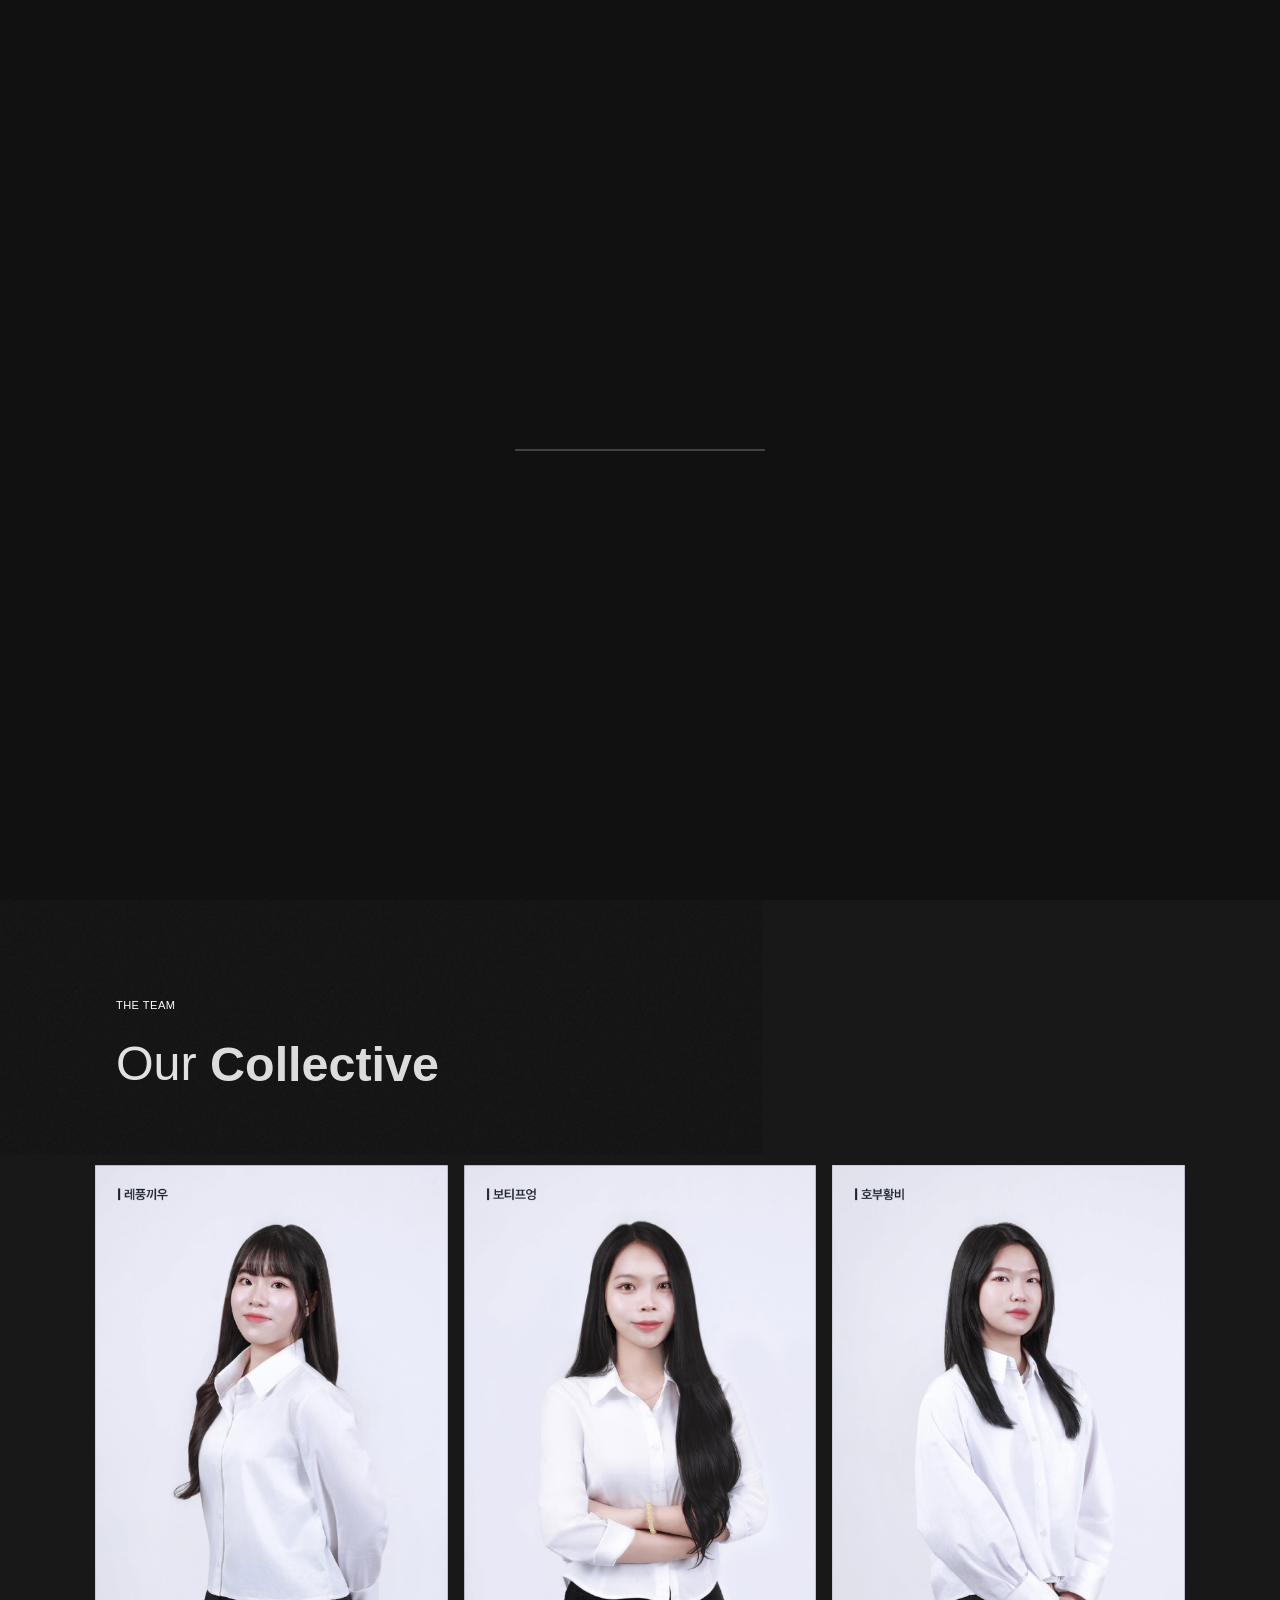
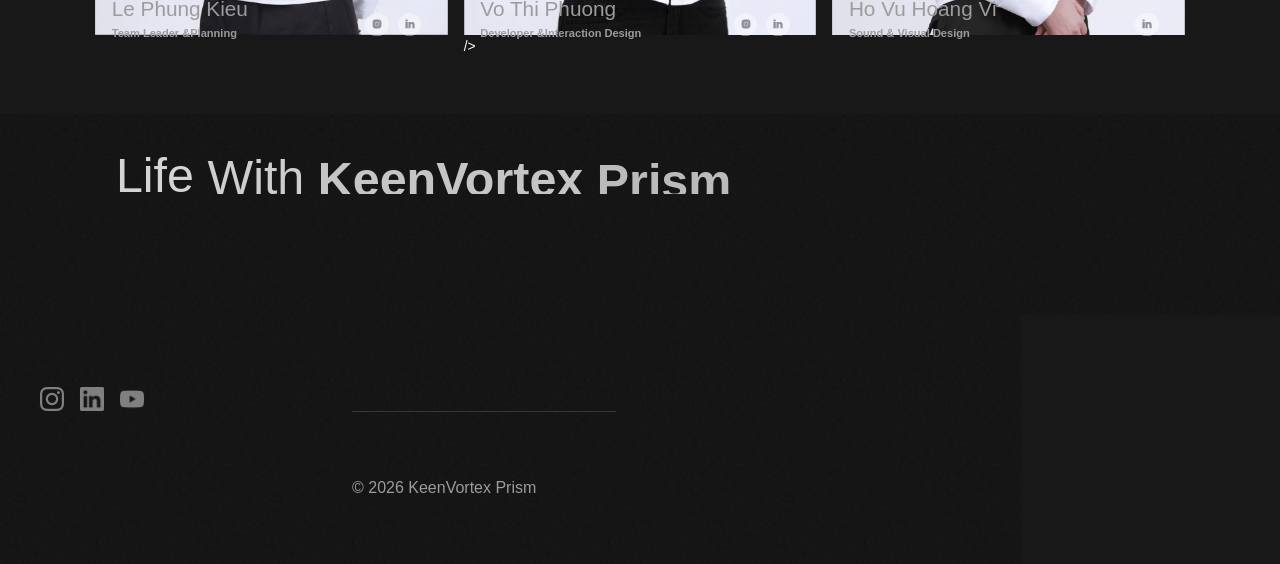
==== commit 624a5e13: "Update about.html" ====
--- a/about.html
+++ b/about.html
@@ -430,50 +430,45 @@
       "
     >
 
-          <main class="main-wrapper u--relative">
-
-        <section class="about-hero" style="
-          position: relative;
-          width: 100vw;
-          height: 100vh;
-          overflow: hidden;
-        ">
-
-          <img 
-            src="images/nhom - Copy (2).png"
-            alt=""
-            style="
-              position: absolute;
-              inset: 0;
-              width: 100%;
-              height: 100%;
-              object-fit: cover;
-              object-position: center;
-              display: block;
-            "
-          >
-
-          <h1 
-            class="about-hero-heading"
-            style="
-              position: absolute;
-              top: 70%;
-              left: 50%;
-              transform: translate(-50%, -50%);
-              color: white;
-              text-align: center;
-              margin: 0;
-              width: 100%;
-              font-size: clamp(28px, 5vw, 90px);
-              letter-spacing: 2px;
-            "
-          >
-            <span class="font-weight-black">KeenVortex Prism</span>
-          </h1>
-
-        </section>
-
-      </main>
+<main class="main-wrapper u--relative">
+
+  <section class="about-hero" style="
+    position: relative;
+    width: 100vw;
+    height: 100vh;
+    overflow: hidden;
+  ">
+
+    <img 
+      src="images/nhom - Copy (2).png"
+      alt=""
+      style="
+        width: 100vw;
+        height: auto;
+        max-height: 100vh;
+        display: block;
+        object-fit: contain;
+      "
+    >
+
+    <h1 
+      style="
+        position: absolute;
+        top: 50%;
+        left: 50%;
+        transform: translate(-50%, -50%);
+        color: white;
+        text-align: center;
+        margin: 0;
+        width: 100%;
+      "
+    >
+      KeenVortex Prism
+    </h1>
+
+  </section>
+
+</main>
       <section data-w-id="02168c9b-d5f5-1f61-4b39-d99694a85e1e" class="section overflow relative-position black-bg">
         <div class="fl-about-what-we-believe-split">
           <div class="container-w3 black-bg">
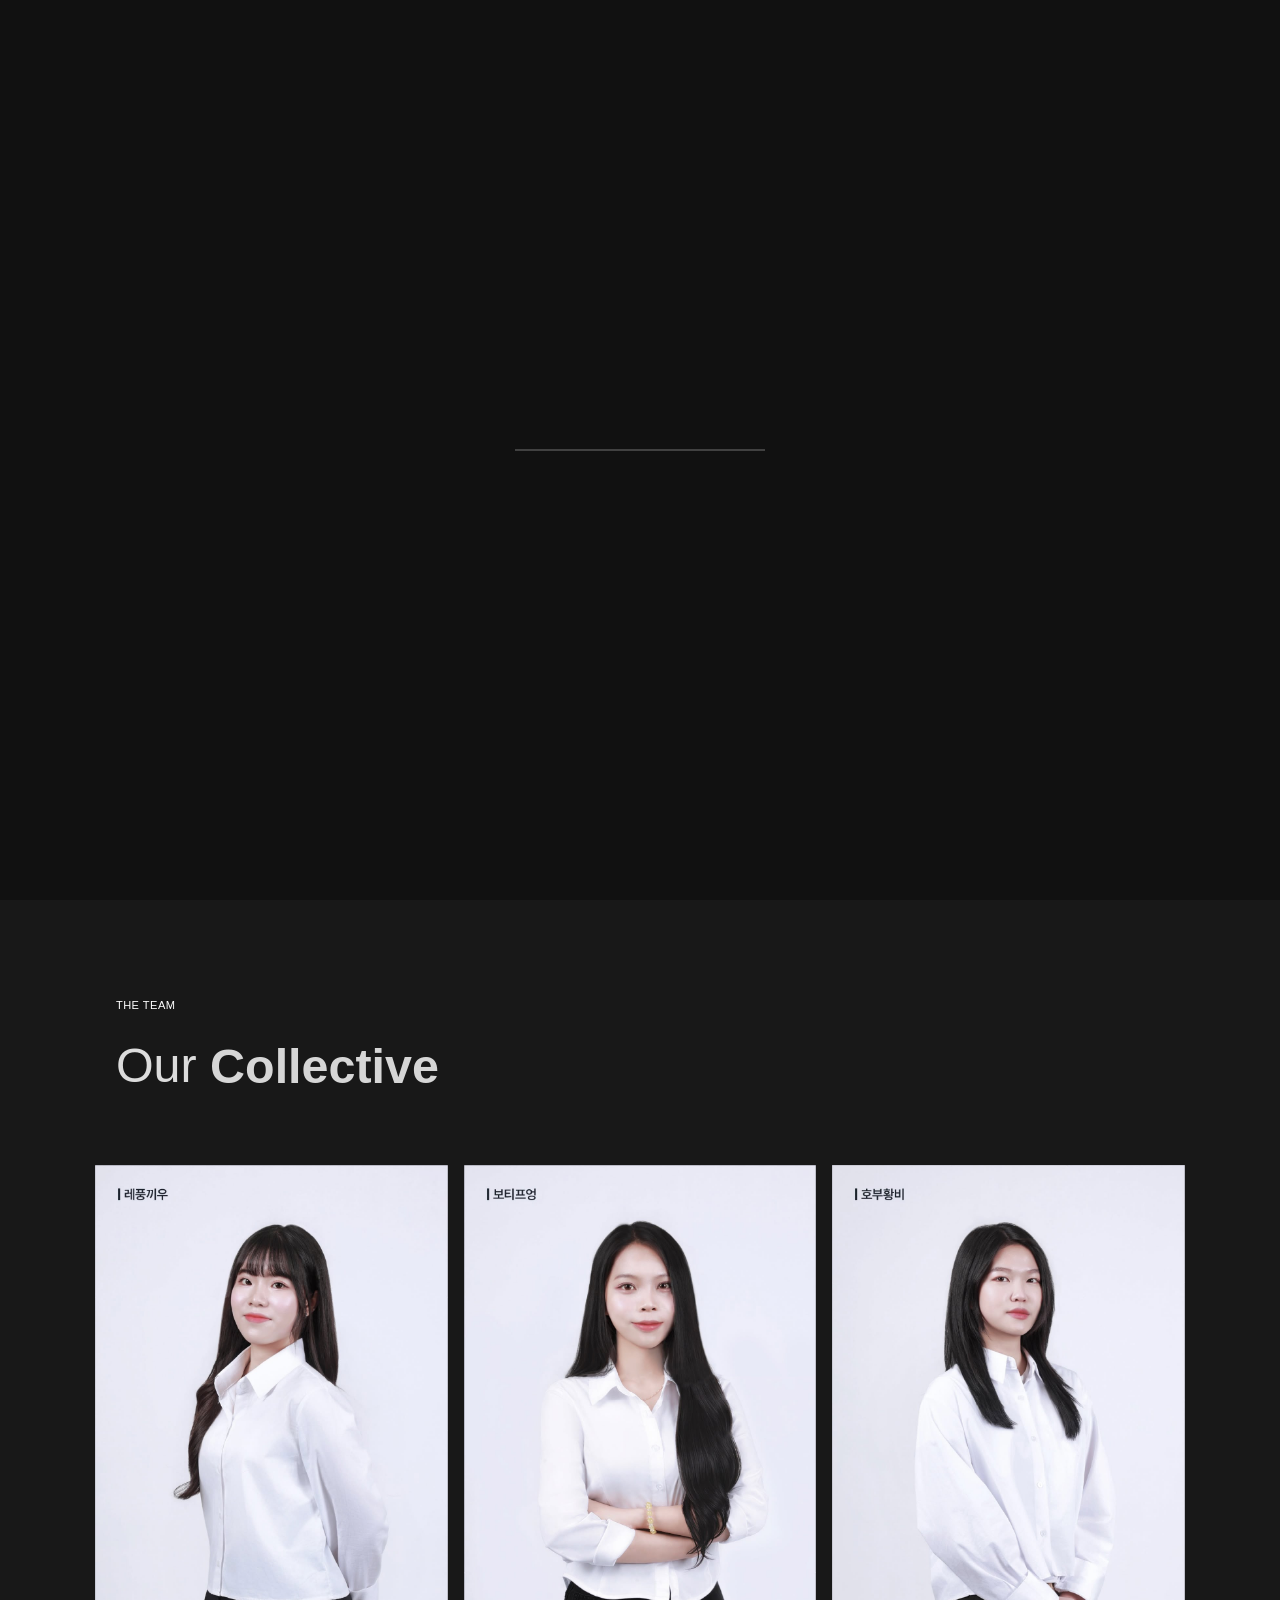
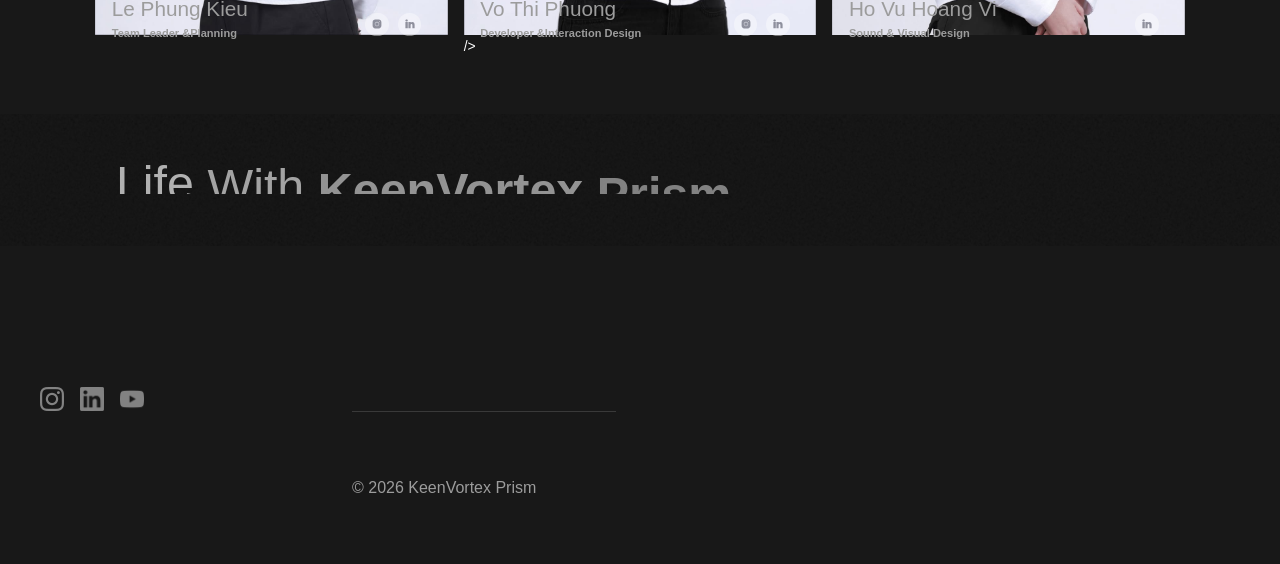
==== commit 4a8771ac: "Update about.html" ====
--- a/about.html
+++ b/about.html
@@ -443,11 +443,14 @@
       src="images/nhom - Copy (2).png"
       alt=""
       style="
-        width: 100vw;
-        height: auto;
-        max-height: 100vh;
+        position: absolute;
+        top: 0;
+        left: 0;
+        width: 100%;
+        height: 100%;
+        object-fit: contain;
+        object-position: center;
         display: block;
-        object-fit: contain;
       "
     >
 
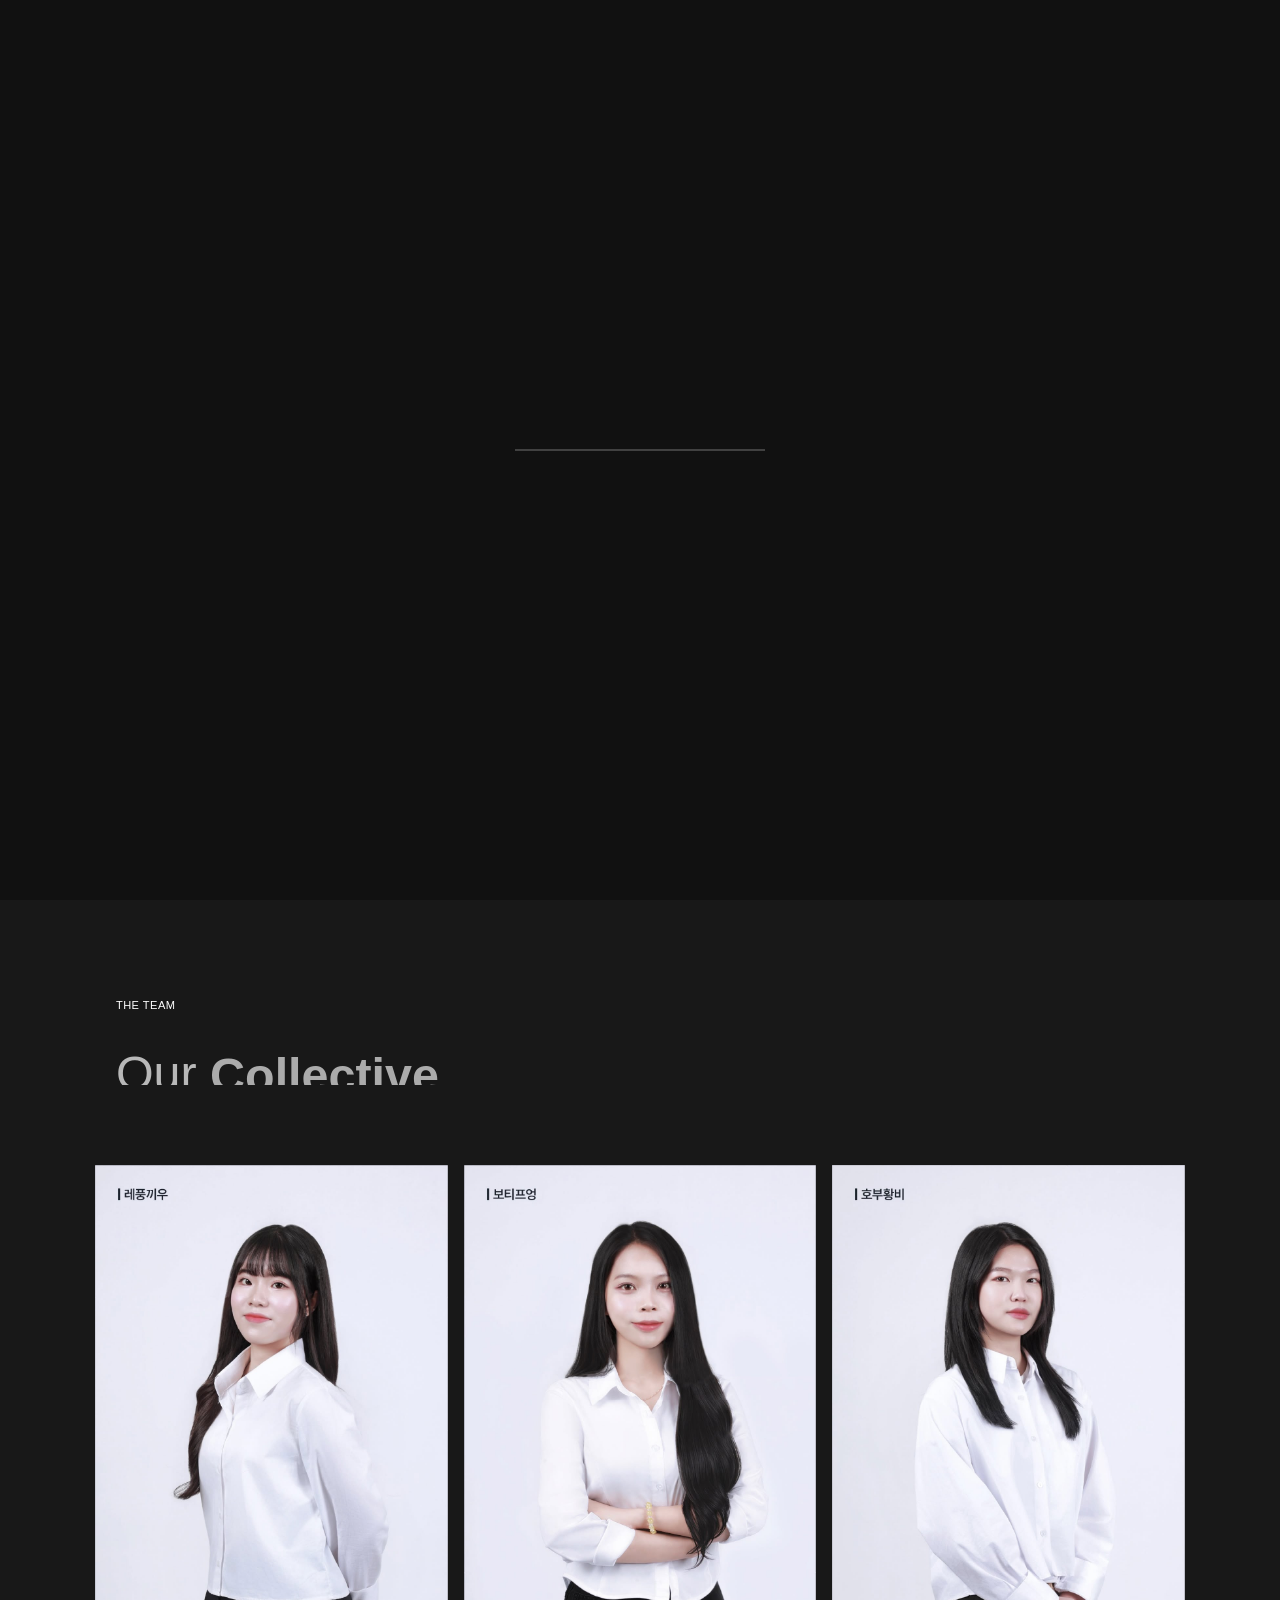
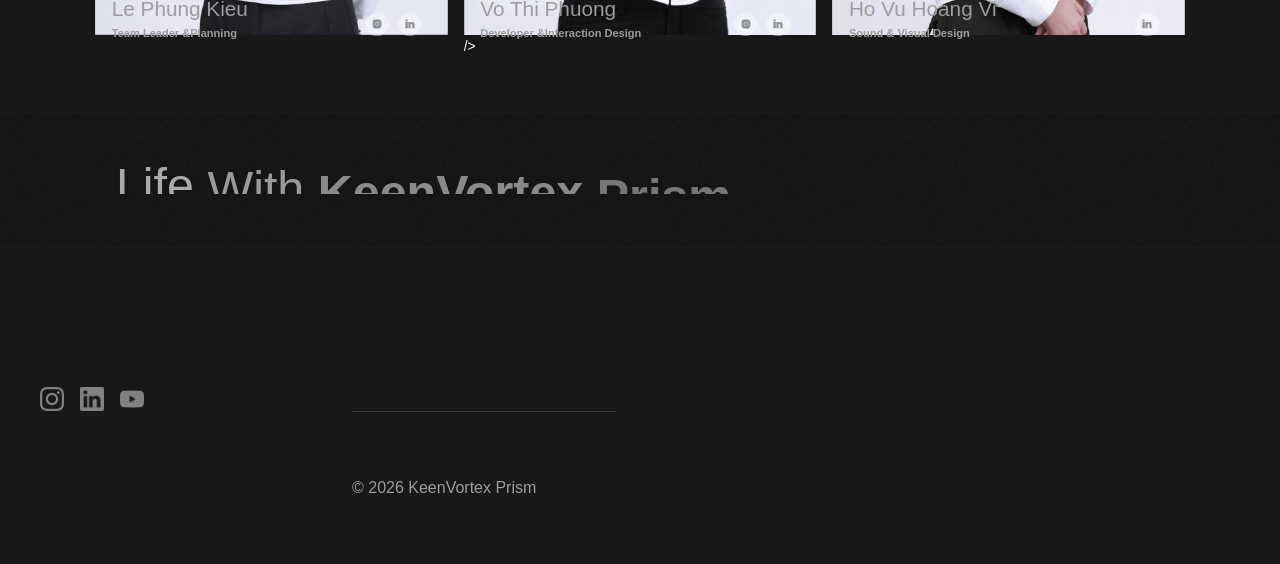
==== commit 5f634992: "Update about.html" ====
--- a/about.html
+++ b/about.html
@@ -437,6 +437,7 @@
     width: 100vw;
     height: 100vh;
     overflow: hidden;
+    background: #000;
   ">
 
     <img 
@@ -444,12 +445,11 @@
       alt=""
       style="
         position: absolute;
-        top: 0;
-        left: 0;
-        width: 100%;
-        height: 100%;
-        object-fit: contain;
-        object-position: center;
+        top: 50%;
+        left: 50%;
+        transform: translate(-50%, -50%);
+        width: 100vw;
+        height: auto;
         display: block;
       "
     >
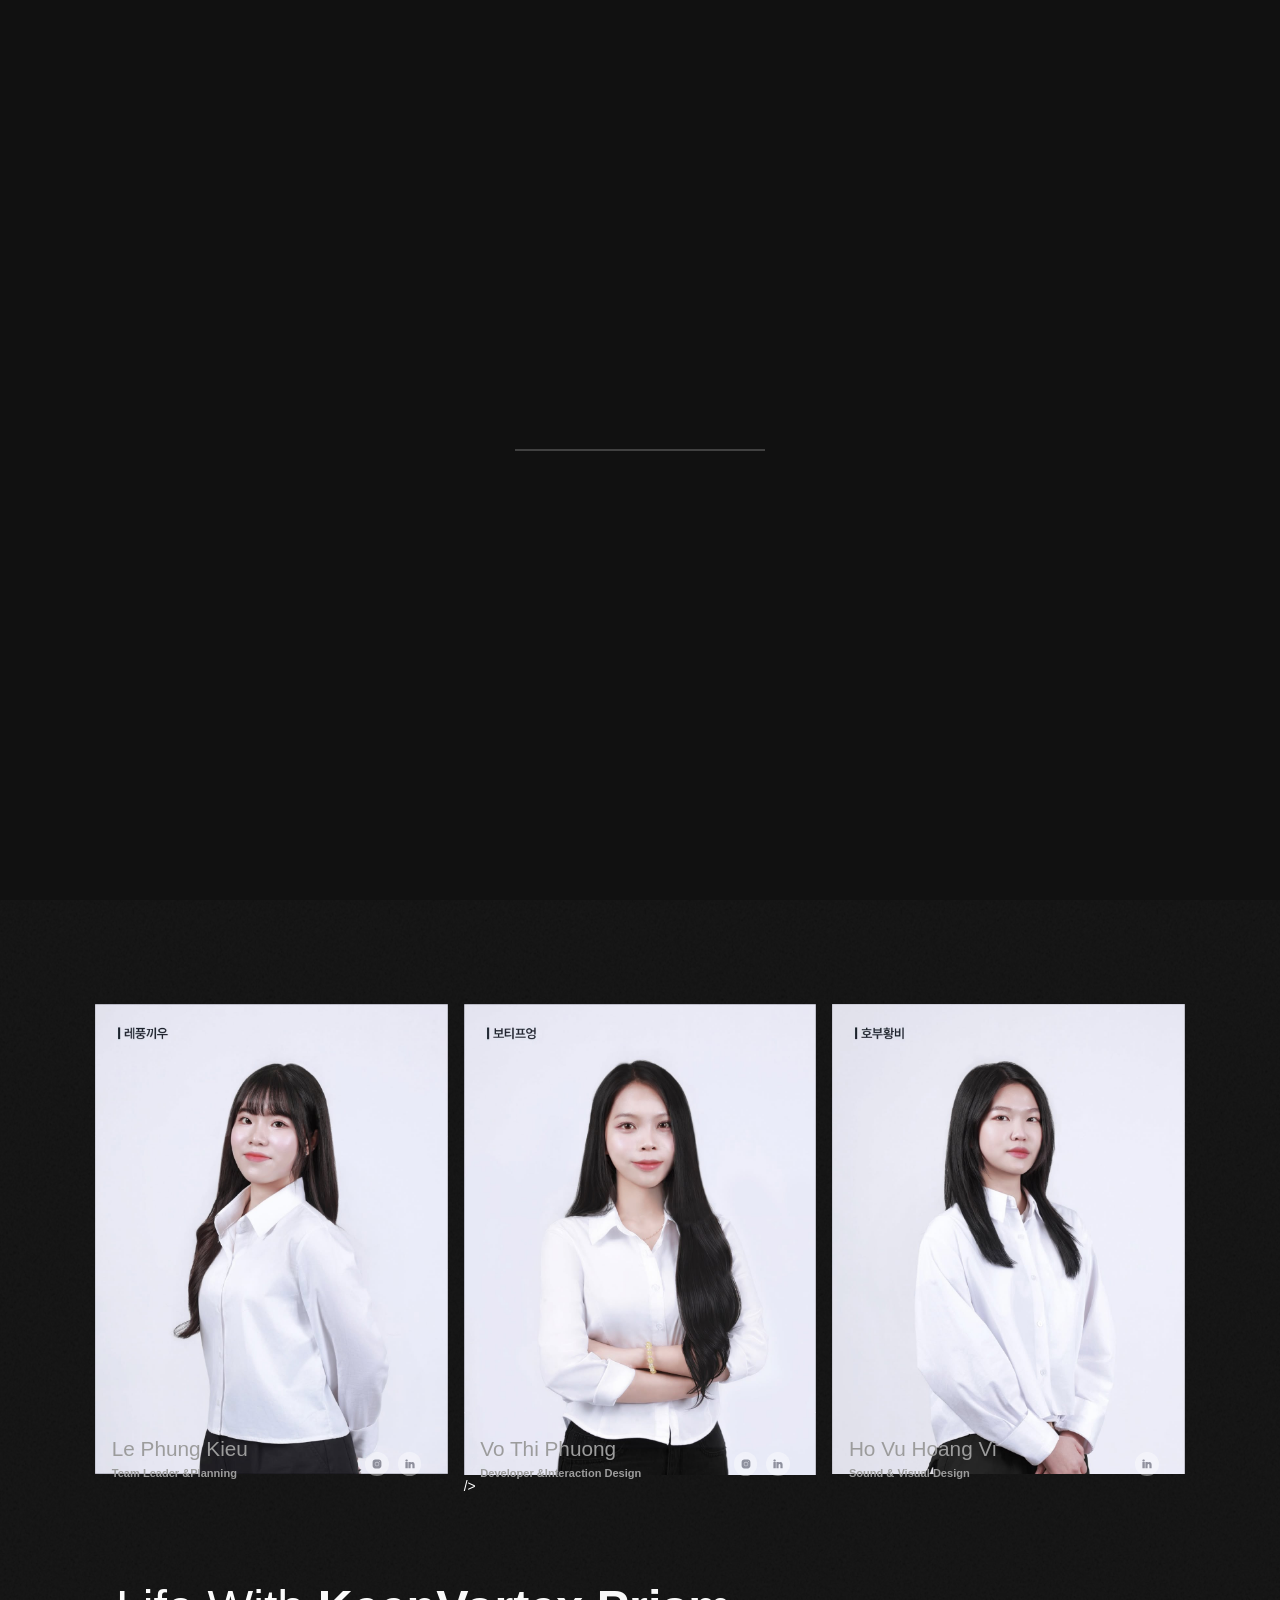
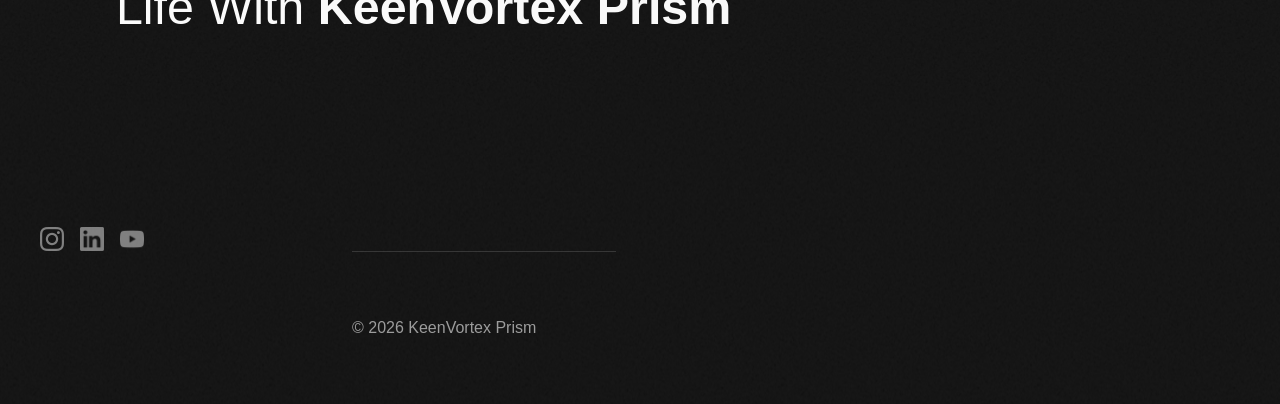
==== commit ab38cad3: "Update about.html" ====
--- a/about.html
+++ b/about.html
@@ -310,14 +310,14 @@
                 </div>
                 <div id="w-node-_2de008b5-5f38-742d-155f-8b0ffc5fecc6-80eb72f3"
                   class="nav-overflow-hidden nav-link-margin">
-                  <a href="act.html" data-w-id="2de008b5-5f38-742d-155f-8b0ffc5fecc7" class="nav-link w-inline-block">
-                    <!-- <div class="link-wrapper">
+                  <!--<a href="act.html" data-w-id="2de008b5-5f38-742d-155f-8b0ffc5fecc7" class="nav-link w-inline-block">
+                     <div class="link-wrapper">
                       <div class="overflow-hidden">
                         <div class="nav-text">Act</div>
                         <div class="nav-text">Act</div>
                       </div>
-                    </div> -->
-                  </a>
+                    </div> 
+                  </a>-->
                 </div>
                 <div id="w-node-_9bd6a40c-90d5-6a53-a43b-265c80eb7335-80eb72f3"
                   class="nav-overflow-hidden nav-link-margin">
@@ -333,25 +333,25 @@
                 </div>
                 <div id="w-node-_9bd6a40c-90d5-6a53-a43b-265c80eb7345-80eb72f3"
                   class="nav-overflow-hidden nav-link-margin">
-                  <a href="new.html" data-w-id="9bd6a40c-90d5-6a53-a43b-265c80eb7346" class="nav-link w-inline-block">
+                  <!-- <a href="new.html" data-w-id="9bd6a40c-90d5-6a53-a43b-265c80eb7346" class="nav-link w-inline-block">
                     <!-- <div class="link-wrapper">
                       <div class="overflow-hidden">
                         <div class="nav-text">News</div>
                         <div class="nav-text">News</div>
                       </div>
-                    </div> -->
-                  </a>
+                    </div> 
+                  </a>-->
                 </div>
                 <div id="w-node-_9bd6a40c-90d5-6a53-a43b-265c80eb734d-80eb72f3"
                   class="nav-overflow-hidden nav-link-margin">
-                  <a href="contact.html" data-w-id="9bd6a40c-90d5-6a53-a43b-265c80eb734e" class="nav-link w-inline-block">
-                    <!-- <div class="link-wrapper">
+                  <!--<a href="contact.html" data-w-id="9bd6a40c-90d5-6a53-a43b-265c80eb734e" class="nav-link w-inline-block">
+                     <div class="link-wrapper">
                       <div class="overflow-hidden">
                         <div class="nav-text">Contact</div>
                         <div class="nav-text">Contact</div>
                       </div>
-                    </div> -->
-                  </a>
+                    </div> 
+                  </a>-->
                 </div>
               </div>
               <div id="w-node-_9bd6a40c-90d5-6a53-a43b-265c80eb7355-80eb72f3" class="nav-bottom-content">
@@ -405,136 +405,146 @@
         </div>
       </div>
     </div>
+
       <main class="main-wrapper u--relative">
 
-  <section class="about-hero" style="
-    position: relative;
-    width: 100vw;
-    height: 100vh;
-    left: 50%;
-    transform: translateX(-50%);
-    overflow: hidden;
-  ">
-
-    <img 
-      src="images/nhom - Copy (2).png"
-      alt=""
+        <section class="about-hero" style="
+        position: relative;
+        width: 100vw;
+        left: 50%;
+        transform: translateX(-50%);
+
+        height: auto !important;
+        min-height: 0 !important;
+
+        overflow: hidden;
+        margin: 0;
+        padding: 0;
+        line-height: 0;
+      ">
+          <img 
+            src="images/nhom - Copy (2).png"
+            alt=""
+            style="
+              width: 100%;
+              height: auto;
+              display: block;
+            "
+          >
+
+          <h1 
+            style="
+              position: absolute;
+              top: 50%;
+              left: 50%;
+              transform: translate(-50%, -50%);
+              color: white;
+              text-align: center;
+              margin: 0;
+              width: 100%;
+              line-height: normal;
+            "
+          >
+            KeenVortex Prism
+          </h1>
+
+        </section>
+
+    </main>
+      <section 
+  data-w-id="02168c9b-d5f5-1f61-4b39-d99694a85e1e" 
+  class="section overflow relative-position black-bg"
+
+  style="
+    padding-top: 48px;
+    padding-bottom: 48px;
+    min-height: auto;
+  "
+>
+
+  <div class="fl-about-what-we-believe-split">
+
+    <div 
+      class="container-w3 black-bg"
+
       style="
-        position: absolute;
-        inset: 0;
-        width: 100%;
-        height: 100%;
-        object-fit: cover;
-        object-position: center;
-        display: block;
+        width: 92%;
+        max-width: 700px;
+        margin: 0 auto;
       "
     >
 
-<main class="main-wrapper u--relative">
-
-  <section class="about-hero" style="
-    position: relative;
-    width: 100vw;
-    height: 100vh;
-    overflow: hidden;
-    background: #000;
-  ">
-
-    <img 
-      src="images/nhom - Copy (2).png"
-      alt=""
-      style="
-        position: absolute;
-        top: 50%;
-        left: 50%;
-        transform: translate(-50%, -50%);
-        width: 100vw;
-        height: auto;
-        display: block;
-      "
-    >
-
-    <h1 
-      style="
-        position: absolute;
-        top: 50%;
-        left: 50%;
-        transform: translate(-50%, -50%);
-        color: white;
-        text-align: center;
-        margin: 0;
-        width: 100%;
-      "
-    >
-      KeenVortex Prism
-    </h1>
-
-  </section>
-
-</main>
-      <section data-w-id="02168c9b-d5f5-1f61-4b39-d99694a85e1e" class="section overflow relative-position black-bg">
-        <div class="fl-about-what-we-believe-split">
-          <div class="container-w3 black-bg">
-            <div class="text-effect-inner">
-              <h2 class="fl-eyebrow cc-about-what-we-believe"> About Us</h2>
-              <p class="fl-about-what-we-believe-large-text-test tricks">
-                We are a team of  <span class="font-weight-black">Vietnamese international</span>
-                 <span class="font-weight-black">students</span>
-                currently studying at <span class="font-weight-black">Soongsil University</span>
-                in the Global Media department of the IT College.
-              </p>
-              <p class="paragraph tricks">The idea for this project was formed through our academic journey, life experiences, and personal emotions during our time studying abroad. This is not only our team’s first artwork, but also a reflection of the experiences, thoughts, and emotions we have accumulated throughout our university years.
-</p>
-              <a data-w-id="ddeaff9d-7abe-3811-d26c-37d49cd4f0d8" href="/act"
-                class="fl-button-link-act cc-partners w-inline-block">
-                <div class="button-link-content-act">
-                  <!-- <div>
-                    Our Real World <span class="text-color-blue">Action</span>
-                  </div>
-                  <img
-                    src="images/6465c08bc2eb8d26649eae6c_arrow-button.svg"
-                    loading="lazy" style="opacity:0.25" alt="Arrow - Portrait Webflow Template" class="arrow-button" />
-                </div>
-                <div class="underline-button">
-                  <div style="width:0px" class="link-progress-bar"></div>
-                </div>
-              </a>
-            </div>
+      <div class="text-effect-inner">
+
+        <h2 
+          class="fl-eyebrow cc-about-what-we-believe"
+
+          style="
+            font-size: 14px;
+            margin-bottom: 16px;
+          "
+        >
+          About Us
+        </h2>
+
+        <p 
+          class="fl-about-what-we-believe-large-text-test tricks"
+
+          style="
+            font-size: clamp(24px, 6vw, 48px);
+            line-height: 1.2;
+            margin-bottom: 24px;
+          "
+        >
+          We are a team of 
+          <span class="font-weight-black">Vietnamese international</span>
+          <span class="font-weight-black">students</span>
+          currently studying at 
+          <span class="font-weight-black">Soongsil University</span>
+          in the Global Media department of the IT College.
+        </p>
+
+      </div>
+    </div>
+  </div>
+
+  <div 
+    class="fl-about-what-we-believe-video"
+
+    style="
+      margin-top: 32px;
+      width: 92%;
+      margin-left: auto;
+      margin-right: auto;
+    "
+  >
+
+    <div class="fl-project-video-container">
+
+        <div 
+          plyr-play-wrapper="true" 
+          data-w-id="0238cda1-d2d7-a233-6d0c-bb2c4e14c4b4" 
+          class="hover-link-wrapper"
+        >
+
+          <div plyr-play="true" class="hover-link">
+
+            <img
+              src="images/65ae7234ec9efd8dccc10db3_play(24x24)%402x.svg"
+              loading="lazy"
+              width="24"
+              alt=""
+              class="scroll-icon"
+            />
+
           </div>
         </div>
-        <div class="fl-about-what-we-believe-video">
-          <div class="fl-project-video-container">
-            <div plyr-aspect-ratio="2.39:1" plyr-wrapper="true"
-              plyr-bg="images/65f28770eaba8cd1f91a023f_Demoreel.cover2.jpg"
-              class="fl-project-video">
-              <div class="project-video-embed w-embed w-iframe"> -->
-                <!--VIMEO
-<div class="plyr__video-embed" plyr-video="true">
-  <iframe
-    src="https://player.vimeo.com/video/745262549?loop=false&amp;byline=false&amp;portrait=false&amp;title=false&amp;speed=true&amp;transparent=0&amp;gesture=media"
-    allowfullscreen
-    allowtransparency
-    allow="autoplay"
-  ></iframe>
-</div>-->
-                <!--YOUTUBE-->
-                <div class="plyr__video-embed" plyr-video="true">
-                  <iframe
-                    src="https://www.youtube.com/embed/uQmiHxXRSpY?origin=https://plyr.io&amp;iv_load_policy=3&amp;modestbranding=1&amp;playsinline=1&amp;showinfo=0&amp;rel=0&amp;enablejsapi=1"
-                    allowfullscreen allowtransparency allow="autoplay"></iframe>
-                </div>
-              </div>
-              <div plyr-play-wrapper="true" data-w-id="0238cda1-d2d7-a233-6d0c-bb2c4e14c4b4" class="hover-link-wrapper">
-                <div plyr-play="true" class="hover-link">
-                  <img
-                    src="images/65ae7234ec9efd8dccc10db3_play(24x24)%402x.svg"
-                    loading="lazy" width="24" alt="" class="scroll-icon" />
-                </div>
-              </div>
-            </div>
-          </div>
-        </div>
-      </section>
+
+      </div>
+    </div>
+  </div>
+
+</section>
       <!-- <section class="services-section">
         <div class="services-background _1"></div>
         <div class="services-background _2"></div>
--- a/css/studio-birthplace.webflow.a4b025569.css
+++ b/css/studio-birthplace.webflow.a4b025569.css
@@ -14514,4 +14514,4 @@
   font-weight: 100;
   font-style: normal;
   font-display: swap;
-}+}
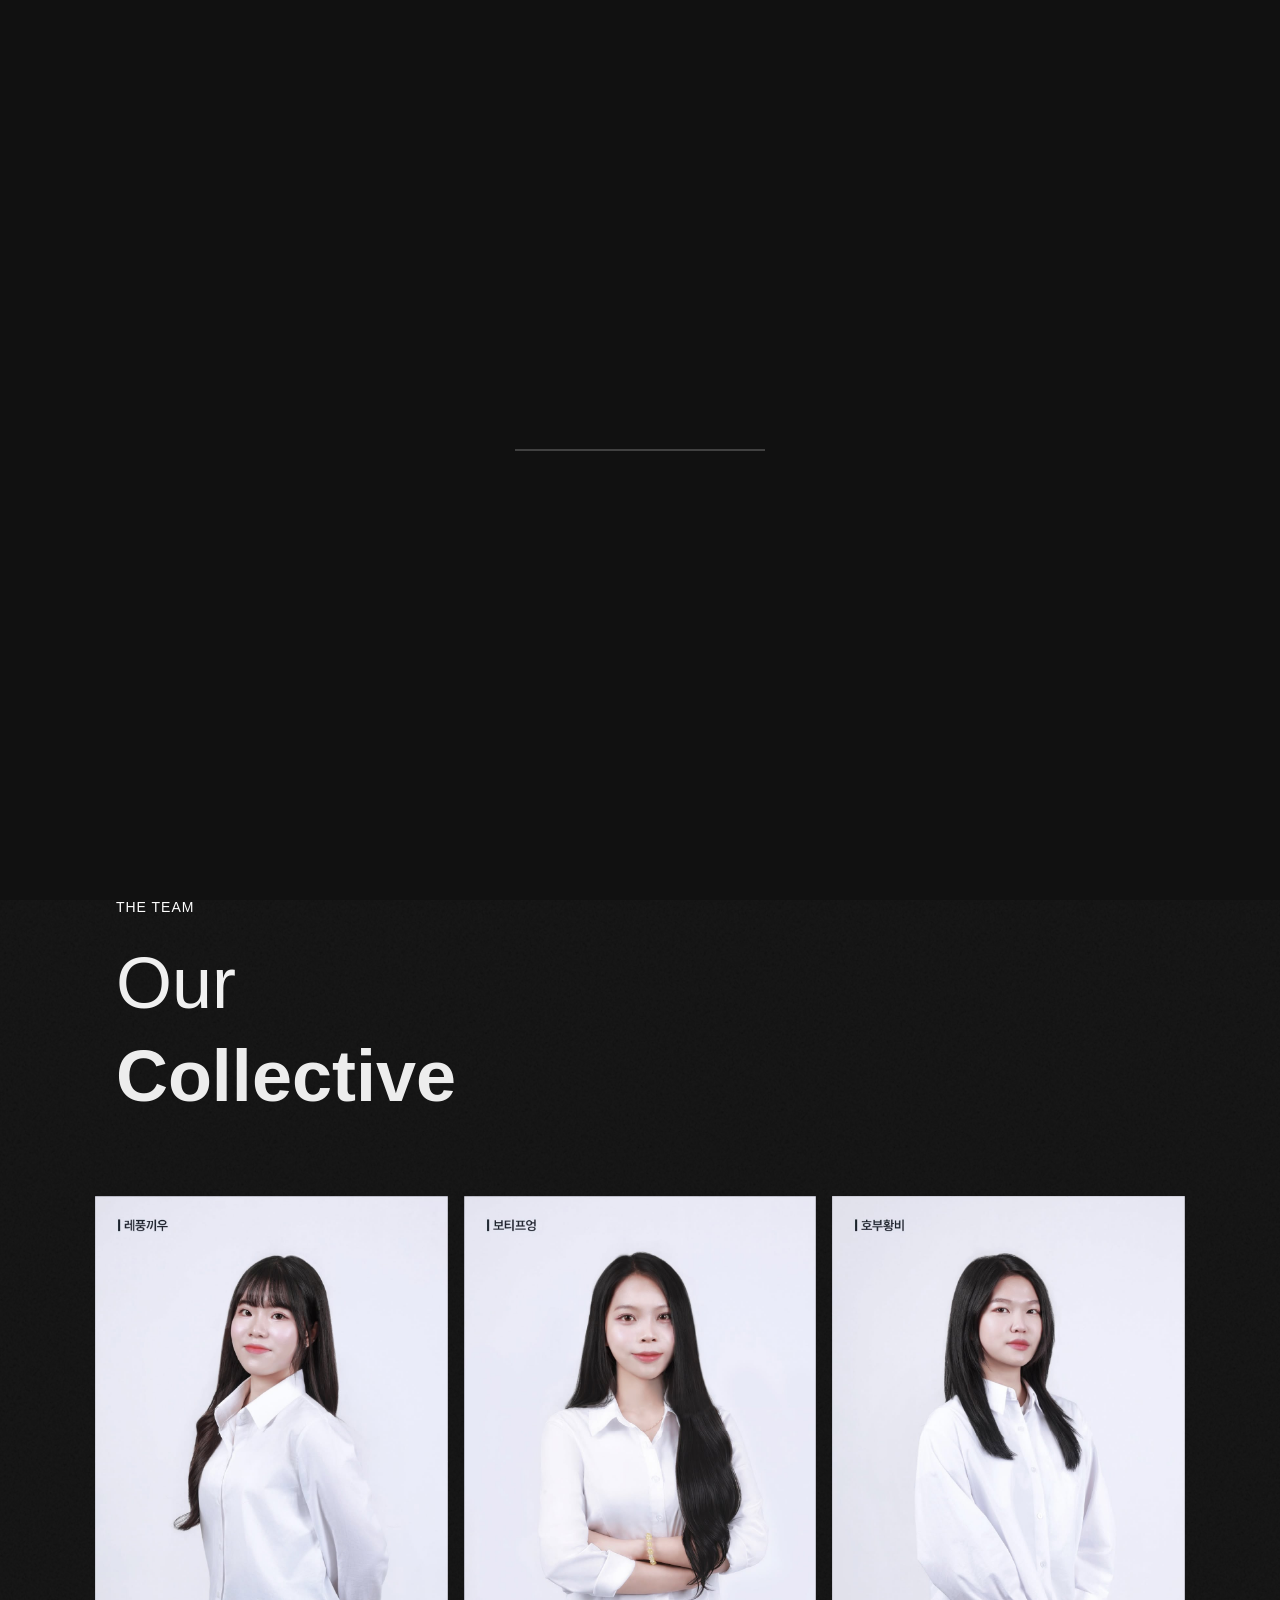
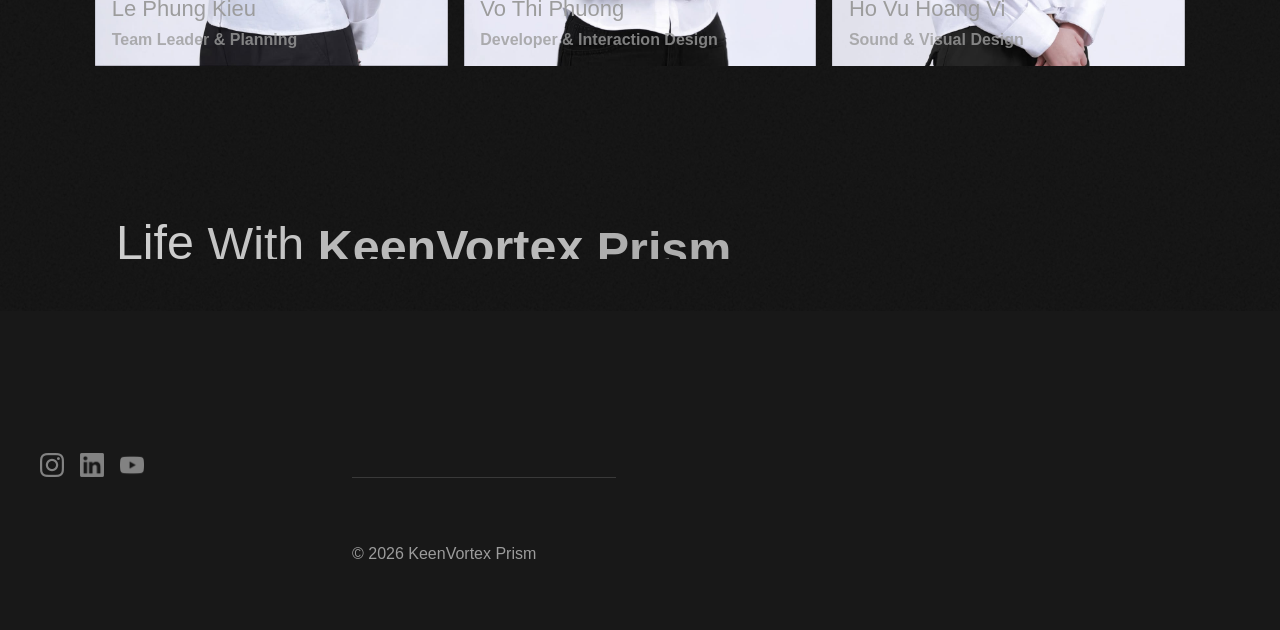
==== commit 56bdb365: "Update about.html" ====
--- a/about.html
+++ b/about.html
@@ -938,467 +938,145 @@
         </div>
       </section>
       <section data-w-id="02168c9b-d5f5-1f61-4b39-d99694a85e94"
-        class="section overflow relative-position noise-overlay">
-        <div class="fl-our-collective-text">
-          <div id="w-node-_02168c9b-d5f5-1f61-4b39-d99694a85e97-46b3eae5">
-            <div class="margin-bottom">
-              <h2 class="fl-eyebrow cc-about-what-we-believe">The Team</h2>
-              <h2 class="fl-awards-heading tricks">
-                Our <span class="font-weight-black">Collective</span>
-              </h2>
+  class="section overflow relative-position noise-overlay"
+  style="padding-top:56px; padding-bottom:56px;">
+
+  <div class="fl-our-collective-text">
+    <div id="w-node-_02168c9b-d5f5-1f61-4b39-d99694a85e97-46b3eae5">
+      <div class="margin-bottom">
+
+        <h2 class="fl-eyebrow cc-about-what-we-believe"
+          style="font-size:14px; letter-spacing:1px;">
+          The Team
+        </h2>
+
+        <h2 class="fl-awards-heading tricks"
+          style="font-size:clamp(34px,8vw,72px) !important; line-height:1.1;">
+          Our <span class="font-weight-black">Collective</span>
+        </h2>
+
+      </div>
+    </div>
+  </div>
+
+  <div class="fl-collections">
+
+    <div class="fl-core-team-collection-wrapper w-dyn-list">
+
+      <div role="list" class="fl-core-team-collection-list w-dyn-items">
+
+        <!-- ITEM 1 -->
+        <div role="listitem" class="w-dyn-item">
+          <div class="fl-core-team-member-wrapper">
+
+            <img alt="" loading="lazy"
+              src="images/SnapInsta.to_685081007_17938763589216302_7895111970215210848_n.jpg"
+              class="fl-core-team-picture"
+              style="width:100%; height:auto; display:block;" />
+
+            <div class="fl-core-team-bio-wrapper">
+              <div class="fl-core-team-rich-text w-richtext"
+                style="font-size:18px !important; line-height:1.7;">
+                <p>”Every day, we are exposed to an overwhelming amount of data, and have you ever felt yourself slowing down amid all that speed?”</p>
+              </div>
             </div>
+
+            <div class="fl-core-team-name-title">
+
+              <p class="fl-core-team-member-name"
+                style="font-size:22px !important; margin-top:12px;">
+                Le Phung Kieu
+              </p>
+
+              <p class="fl-core-team-member-job-title"
+                style="font-size:16px !important; opacity:0.8;">
+                Team Leader & Planning
+              </p>
+
+            </div>
+
           </div>
         </div>
-        <div class="fl-collections">
-          <div class="fl-core-team-collection-wrapper w-dyn-list">
-            <div role="list" class="fl-core-team-collection-list w-dyn-items">
-              <div role="listitem" class="w-dyn-item">
-                <div class="fl-core-team-member-wrapper">
-                  <img alt="" loading="lazy"
-                    src="images/SnapInsta.to_685081007_17938763589216302_7895111970215210848_n.jpg"
-                    class="fl-core-team-picture" />
-                  <div class="fl-core-team-bio-wrapper">
-                    <div class="fl-core-team-rich-text w-richtext">
-                      <p>”Every day, we are exposed to an overwhelming amount of data, and have you ever felt yourself slowing down amid all that speed?”</p>
-                    </div>
-                  </div>
-                  <div class="fl-core-team-name-title">
-                    <p class="fl-core-team-member-name">Le Phung Kieu</p>
-                    <p class="fl-core-team-member-job-title">Team Leader &amp;Planning</p>
-                  </div>
-                  <div class="fl-core-team-social-links">
-                    <div class="team-social-wrapper">
-                      <a data-w-id="9ee7ede3-42ed-2566-d35e-04191459ff35"
-                        href="https://www.instagram.com/silvanderwoerd/?hl=en" class="team-social-icon w-inline-block">
-                        <img
-                          src="images/65ee2742474caed9e5fb6318_IG.svg"
-                          loading="lazy" alt="" />
-                      </a>
-                      <a href="https://www.linkedin.com/in/silvanderwoerd/" class="team-social-icon w-inline-block">
-                        <img
-                          src="images/65ee2742474caed9e5fb6317_linkedin.svg"
-                          loading="lazy" alt="" />
-                      </a>
-                    </div>
-                  </div>
-                </div>
-              </div>
-              <div role="listitem" class="w-dyn-item">
-                <div class="fl-core-team-member-wrapper">
-                  <img alt="" loading="lazy"
-                    src="images/SnapInsta.to_686296751_17938763601216302_2009620280646661706_n.jpg"
-                    class="fl-core-team-picture" /> />
-                  <div class="fl-core-team-bio-wrapper">
-                    <div class="fl-core-team-rich-text w-richtext">
-                      <p>”In a world driven by algorithms, it is these moments of misalignment that remind us we are still truly alive.”</p>
-                    </div>
-                  </div>
-                  <div class="fl-core-team-name-title">
-                    <p class="fl-core-team-member-name">Vo Thi Phuong</p>
-                    <p class="fl-core-team-member-job-title">Developer &amp;Interaction Design</p>
-                  </div>
-                  <div class="fl-core-team-social-links">
-                    <div class="team-social-wrapper">
-                      <a data-w-id="9ee7ede3-42ed-2566-d35e-04191459ff35" href="https://www.instagram.com/jorikdozy/"
-                        class="team-social-icon w-inline-block">
-                        <img
-                          src="images/65ee2742474caed9e5fb6318_IG.svg"
-                          loading="lazy" alt="" />
-                      </a>
-                      <a href="https://www.linkedin.com/in/jorikdozy/" class="team-social-icon w-inline-block">
-                        <img
-                          src="images/65ee2742474caed9e5fb6317_linkedin.svg"
-                          loading="lazy" alt="" />
-                      </a>
-                    </div>
-                  </div>
-                </div>
-              </div>
-              <div role="listitem" class="w-dyn-item">
-                <div class="fl-core-team-member-wrapper">
-                  <img alt="" loading="lazy"
-                    src="images/SnapInsta.to_685920084_17938763571216302_422230809127155054_n.jpg"
-                    class="fl-core-team-picture" />
-                  <div class="fl-core-team-bio-wrapper">
-                    <div class="fl-core-team-rich-text w-richtext">
-                      <p>“If possible, try to slow down a little. Because in those quiet moments, you can finally listen and feel yourself most clearly.”</p>
-                    </div>
-                  </div>
-                  <div class="fl-core-team-name-title">
-                    <p class="fl-core-team-member-name">Ho Vu Hoang Vi</p>
-                    <p class="fl-core-team-member-job-title">Sound & Visual Design</p>
-                  </div>
-                  <div class="fl-core-team-social-links">
-                    <div class="team-social-wrapper">
-                      <a data-w-id="9ee7ede3-42ed-2566-d35e-04191459ff35" href="#"
-                        class="team-social-icon w-inline-block w-condition-invisible">
-                        <img
-                          src="images/65ee2742474caed9e5fb6318_IG.svg"
-                          loading="lazy" alt="" />
-                      </a>
-                      <a href="https://www.linkedin.com/in/alea-rahim/" class="team-social-icon w-inline-block">
-                        <img
-                          src="images/65ee2742474caed9e5fb6317_linkedin.svg"
-                          loading="lazy" alt="" />
-                      </a>
-                    </div>
-                  </div>
-                </div>
-              </div>
-              <!-- <div role="listitem" class="w-dyn-item">
-                <div class="fl-core-team-member-wrapper">
-                  <img alt="" loading="lazy"
-                    src="https://cdn.prod.website-files.com/6465c08bc2eb8d26649eae4b/65a2f7fbb68f50c20a07e264_Sean.PROFILE.jpg"
-                    sizes="(max-width: 767px) 97vw, (max-width: 991px) 48vw, 28vw"
-                    srcset="https://cdn.prod.website-files.com/6465c08bc2eb8d26649eae4b/65a2f7fbb68f50c20a07e264_Sean.PROFILE-p-500.jpg 500w, https://cdn.prod.website-files.com/6465c08bc2eb8d26649eae4b/65a2f7fbb68f50c20a07e264_Sean.PROFILE-p-800.jpg 800w, https://cdn.prod.website-files.com/6465c08bc2eb8d26649eae4b/65a2f7fbb68f50c20a07e264_Sean.PROFILE-p-1080.jpg 1080w, https://cdn.prod.website-files.com/6465c08bc2eb8d26649eae4b/65a2f7fbb68f50c20a07e264_Sean.PROFILE.jpg 1362w"
-                    class="fl-core-team-picture" />
-                  <div class="fl-core-team-bio-wrapper">
-                    <div class="fl-core-team-rich-text w-richtext">
-                      <p>Sean thrives on the adrenaline rush of saying &quot;yes &quot;to produce the craziest ideas and
-                        immersing himself in the ride that follows. Sean is forever in awe of the talent surrounding him
-                        and the potential impact that their meaningful work holds in shaping a planet-conscious society.
-                        As a firm believer in the power of stories, Sean finds joy in this world where imagination knows
-                        no bounds and is used to drive positive change.</p>
-                    </div>
-                  </div>
-                  <div class="fl-core-team-name-title">
-                    <p class="fl-core-team-member-name">Sean Lin</p>
-                    <p class="fl-core-team-member-job-title">Co-Founder &amp;Producer</p>
-                  </div>
-                  <div class="fl-core-team-social-links">
-                    <div class="team-social-wrapper">
-                      <a data-w-id="9ee7ede3-42ed-2566-d35e-04191459ff35" href="#"
-                        class="team-social-icon w-inline-block w-condition-invisible">
-                        <img
-                          src="images/65ee2742474caed9e5fb6318_IG.svg"
-                          loading="lazy" alt="" />
-                      </a>
-                      <a href="https://www.linkedin.com/in/sean-lin-producer/" class="team-social-icon w-inline-block">
-                        <img
-                          src="images/65ee2742474caed9e5fb6317_linkedin.svg"
-                          loading="lazy" alt="" />
-                      </a>
-                    </div>
-                  </div>
-                </div>
-              </div>
-              <div role="listitem" class="w-dyn-item">
-                <div class="fl-core-team-member-wrapper">
-                  <img alt="" loading="lazy"
-                    src="https://cdn.prod.website-files.com/6465c08bc2eb8d26649eae4b/65a2f8255a7b19f56379c888_Marsya.PROFILE.jpg"
-                    sizes="(max-width: 767px) 97vw, (max-width: 991px) 48vw, 28vw"
-                    srcset="https://cdn.prod.website-files.com/6465c08bc2eb8d26649eae4b/65a2f8255a7b19f56379c888_Marsya.PROFILE-p-500.jpg 500w, https://cdn.prod.website-files.com/6465c08bc2eb8d26649eae4b/65a2f8255a7b19f56379c888_Marsya.PROFILE-p-800.jpg 800w, https://cdn.prod.website-files.com/6465c08bc2eb8d26649eae4b/65a2f8255a7b19f56379c888_Marsya.PROFILE-p-1080.jpg 1080w, https://cdn.prod.website-files.com/6465c08bc2eb8d26649eae4b/65a2f8255a7b19f56379c888_Marsya.PROFILE.jpg 1362w"
-                    class="fl-core-team-picture" />
-                  <div class="fl-core-team-bio-wrapper">
-                    <div class="fl-core-team-rich-text w-richtext">
-                      <p>As an individual blessed (or cursed, depending on your perspective) with an overactive
-                        imagination, Marsya has a huge love for all forms of creative storytelling. She is particularly
-                        invested in how it can be mobilized to foster empathy and community that can grow into
-                        collective action. </p>
-                    </div>
-                  </div>
-                  <div class="fl-core-team-name-title">
-                    <p class="fl-core-team-member-name">Marsya M. Johari</p>
-                    <p class="fl-core-team-member-job-title">Social Media Manager &amp;Assistant Producer</p>
-                  </div>
-                  <div class="fl-core-team-social-links">
-                    <div class="team-social-wrapper">
-                      <a data-w-id="9ee7ede3-42ed-2566-d35e-04191459ff35" href="#"
-                        class="team-social-icon w-inline-block w-condition-invisible">
-                        <img
-                          src="images/65ee2742474caed9e5fb6318_IG.svg"
-                          loading="lazy" alt="" />
-                      </a>
-                      <a href="https://www.linkedin.com/in/marsyamohdjohari/" class="team-social-icon w-inline-block">
-                        <img
-                          src="images/65ee2742474caed9e5fb6317_linkedin.svg"
-                          loading="lazy" alt="" />
-                      </a>
-                    </div>
-                  </div>
-                </div>
-              </div>
-              <div role="listitem" class="w-dyn-item">
-                <div class="fl-core-team-member-wrapper">
-                  <img alt="" loading="lazy"
-                    src="https://cdn.prod.website-files.com/6465c08bc2eb8d26649eae4b/65efcb757511a1b0d363fde8_Theresa.PROFILE.2.jpg"
-                    sizes="(max-width: 767px) 97vw, (max-width: 991px) 48vw, 28vw"
-                    srcset="https://cdn.prod.website-files.com/6465c08bc2eb8d26649eae4b/65efcb757511a1b0d363fde8_Theresa.PROFILE.2-p-500.jpg 500w, https://cdn.prod.website-files.com/6465c08bc2eb8d26649eae4b/65efcb757511a1b0d363fde8_Theresa.PROFILE.2-p-800.jpg 800w, https://cdn.prod.website-files.com/6465c08bc2eb8d26649eae4b/65efcb757511a1b0d363fde8_Theresa.PROFILE.2-p-1080.jpg 1080w, https://cdn.prod.website-files.com/6465c08bc2eb8d26649eae4b/65efcb757511a1b0d363fde8_Theresa.PROFILE.2.jpg 1362w"
-                    class="fl-core-team-picture" />
-                  <div class="fl-core-team-bio-wrapper">
-                    <div class="fl-core-team-rich-text w-richtext">
-                      <p>Theresa is driven by her belief in creating a positive impact through collective efforts.
-                        Whether she &#x27;s conducting online research or engaging in hands-on fieldwork. She thrives on
-                        creating deeper connections with people she encounters, valuing the importance of meaningful
-                        relationships in both her personal and professional life.</p>
-                    </div>
-                  </div>
-                  <div class="fl-core-team-name-title">
-                    <p class="fl-core-team-member-name">Theresa Cellona</p>
-                    <p class="fl-core-team-member-job-title">Researcher &amp;Assistant Producer</p>
-                  </div>
-                  <div class="fl-core-team-social-links">
-                    <div class="team-social-wrapper">
-                      <a data-w-id="9ee7ede3-42ed-2566-d35e-04191459ff35" href="#"
-                        class="team-social-icon w-inline-block w-condition-invisible">
-                        <img
-                          src="images/65ee2742474caed9e5fb6318_IG.svg"
-                          loading="lazy" alt="" />
-                      </a>
-                      <a href="https://www.linkedin.com/in/theresa-c-7982a6174/"
-                        class="team-social-icon w-inline-block">
-                        <img
-                          src="images/65ee2742474caed9e5fb6317_linkedin.svg"
-                          loading="lazy" alt="" />
-                      </a>
-                    </div>
-                  </div>
-                </div>
+
+        <!-- ITEM 2 -->
+        <div role="listitem" class="w-dyn-item">
+          <div class="fl-core-team-member-wrapper">
+
+            <img alt="" loading="lazy"
+              src="images/SnapInsta.to_686296751_17938763601216302_2009620280646661706_n.jpg"
+              class="fl-core-team-picture"
+              style="width:100%; height:auto; display:block;" />
+
+            <div class="fl-core-team-bio-wrapper">
+              <div class="fl-core-team-rich-text w-richtext"
+                style="font-size:18px !important; line-height:1.7;">
+                <p>”In a world driven by algorithms, it is these moments of misalignment that remind us we are still truly alive.”</p>
               </div>
             </div>
-          </div>
-          <div class="fl-core-team-collection-wrapper w-dyn-list">
-            <div role="list" class="fl-widercollective-collection-list w-dyn-items">
-              <div role="listitem" class="w-dyn-item">
-                <div class="fl-core-team-member-wrapper">
-                  <img alt="" loading="lazy"
-                    src="https://cdn.prod.website-files.com/6465c08bc2eb8d26649eae4b/6602b7a5f2caf5aa335a49ca_Liv.PROFILE.2.jpg"
-                    sizes="(max-width: 767px) 47vw, (max-width: 991px) 31vw, (max-width: 1919px) 16vw, 17vw"
-                    srcset="https://cdn.prod.website-files.com/6465c08bc2eb8d26649eae4b/6602b7a5f2caf5aa335a49ca_Liv.PROFILE.2-p-500.jpg 500w, https://cdn.prod.website-files.com/6465c08bc2eb8d26649eae4b/6602b7a5f2caf5aa335a49ca_Liv.PROFILE.2-p-800.jpg 800w, https://cdn.prod.website-files.com/6465c08bc2eb8d26649eae4b/6602b7a5f2caf5aa335a49ca_Liv.PROFILE.2-p-1080.jpg 1080w, https://cdn.prod.website-files.com/6465c08bc2eb8d26649eae4b/6602b7a5f2caf5aa335a49ca_Liv.PROFILE.2.jpg 1362w"
-                    class="fl-core-team-picture" />
-                  <div class="fl-core-team-bio-wrapper">
-                    <div class="fl-core-team-rich-text w-dyn-bind-empty w-richtext"></div>
-                  </div>
-                  <div class="fl-core-team-name-title">
-                    <p class="fl-core-team-member-name">Liv Merry</p>
-                    <p class="fl-core-team-member-job-title">Manager Strategic Partnerships</p>
-                  </div>
-                </div>
-              </div>
-              <div role="listitem" class="w-dyn-item">
-                <div class="fl-core-team-member-wrapper">
-                  <img alt="" loading="lazy"
-                    src="https://cdn.prod.website-files.com/6465c08bc2eb8d26649eae4b/660127a8b2df9b4e390c0edd_Dianne.PROFILE.2.jpg"
-                    sizes="(max-width: 767px) 47vw, (max-width: 991px) 31vw, (max-width: 1919px) 16vw, 17vw"
-                    srcset="https://cdn.prod.website-files.com/6465c08bc2eb8d26649eae4b/660127a8b2df9b4e390c0edd_Dianne.PROFILE.2-p-500.jpg 500w, https://cdn.prod.website-files.com/6465c08bc2eb8d26649eae4b/660127a8b2df9b4e390c0edd_Dianne.PROFILE.2-p-800.jpg 800w, https://cdn.prod.website-files.com/6465c08bc2eb8d26649eae4b/660127a8b2df9b4e390c0edd_Dianne.PROFILE.2-p-1080.jpg 1080w, https://cdn.prod.website-files.com/6465c08bc2eb8d26649eae4b/660127a8b2df9b4e390c0edd_Dianne.PROFILE.2.jpg 1362w"
-                    class="fl-core-team-picture" />
-                  <div class="fl-core-team-bio-wrapper">
-                    <div class="fl-core-team-rich-text w-dyn-bind-empty w-richtext"></div>
-                  </div>
-                  <div class="fl-core-team-name-title">
-                    <p class="fl-core-team-member-name">Dianne Hummal</p>
-                    <p class="fl-core-team-member-job-title">Global Expansion Director</p>
-                  </div>
-                </div>
-              </div>
-              <div role="listitem" class="w-dyn-item">
-                <div class="fl-core-team-member-wrapper">
-                  <img alt="" loading="lazy"
-                    src="https://cdn.prod.website-files.com/6465c08bc2eb8d26649eae4b/66011a99d32f31bf67041373_Kay.PROFILE.2.jpg"
-                    sizes="(max-width: 767px) 47vw, (max-width: 991px) 31vw, (max-width: 1919px) 16vw, 17vw"
-                    srcset="https://cdn.prod.website-files.com/6465c08bc2eb8d26649eae4b/66011a99d32f31bf67041373_Kay.PROFILE.2-p-500.jpg 500w, https://cdn.prod.website-files.com/6465c08bc2eb8d26649eae4b/66011a99d32f31bf67041373_Kay.PROFILE.2-p-800.jpg 800w, https://cdn.prod.website-files.com/6465c08bc2eb8d26649eae4b/66011a99d32f31bf67041373_Kay.PROFILE.2-p-1080.jpg 1080w, https://cdn.prod.website-files.com/6465c08bc2eb8d26649eae4b/66011a99d32f31bf67041373_Kay.PROFILE.2.jpg 1362w"
-                    class="fl-core-team-picture" />
-                  <div class="fl-core-team-bio-wrapper">
-                    <div class="fl-core-team-rich-text w-dyn-bind-empty w-richtext"></div>
-                  </div>
-                  <div class="fl-core-team-name-title">
-                    <p class="fl-core-team-member-name">Kay Vasey</p>
-                    <p class="fl-core-team-member-job-title">Head of Philanthropy</p>
-                  </div>
-                </div>
-              </div>
-              <div role="listitem" class="w-dyn-item">
-                <div class="fl-core-team-member-wrapper">
-                  <img alt="" loading="lazy"
-                    src="https://cdn.prod.website-files.com/6465c08bc2eb8d26649eae4b/65efb193f102e549c12d825a_Pierce.PROFILE.jpg"
-                    sizes="(max-width: 767px) 47vw, (max-width: 991px) 31vw, (max-width: 1919px) 16vw, 17vw"
-                    srcset="https://cdn.prod.website-files.com/6465c08bc2eb8d26649eae4b/65efb193f102e549c12d825a_Pierce.PROFILE-p-500.jpg 500w, https://cdn.prod.website-files.com/6465c08bc2eb8d26649eae4b/65efb193f102e549c12d825a_Pierce.PROFILE-p-800.jpg 800w, https://cdn.prod.website-files.com/6465c08bc2eb8d26649eae4b/65efb193f102e549c12d825a_Pierce.PROFILE-p-1080.jpg 1080w, https://cdn.prod.website-files.com/6465c08bc2eb8d26649eae4b/65efb193f102e549c12d825a_Pierce.PROFILE.jpg 1362w"
-                    class="fl-core-team-picture" />
-                  <div class="fl-core-team-bio-wrapper">
-                    <div class="fl-core-team-rich-text w-dyn-bind-empty w-richtext"></div>
-                  </div>
-                  <div class="fl-core-team-name-title">
-                    <p class="fl-core-team-member-name">Pierce Higgins</p>
-                    <p class="fl-core-team-member-job-title">Digital Marketing Strategist</p>
-                  </div>
-                </div>
-              </div>
-              <div role="listitem" class="w-dyn-item">
-                <div class="fl-core-team-member-wrapper">
-                  <img alt="" loading="lazy"
-                    src="https://cdn.prod.website-files.com/6465c08bc2eb8d26649eae4b/6606806696bbd0b3bcd320fb_Tim.PROFILE.jpg"
-                    sizes="(max-width: 767px) 47vw, (max-width: 991px) 31vw, (max-width: 1919px) 16vw, 17vw"
-                    srcset="https://cdn.prod.website-files.com/6465c08bc2eb8d26649eae4b/6606806696bbd0b3bcd320fb_Tim.PROFILE-p-500.jpg 500w, https://cdn.prod.website-files.com/6465c08bc2eb8d26649eae4b/6606806696bbd0b3bcd320fb_Tim.PROFILE-p-800.jpg 800w, https://cdn.prod.website-files.com/6465c08bc2eb8d26649eae4b/6606806696bbd0b3bcd320fb_Tim.PROFILE-p-1080.jpg 1080w, https://cdn.prod.website-files.com/6465c08bc2eb8d26649eae4b/6606806696bbd0b3bcd320fb_Tim.PROFILE.jpg 1362w"
-                    class="fl-core-team-picture" />
-                  <div class="fl-core-team-bio-wrapper">
-                    <div class="fl-core-team-rich-text w-dyn-bind-empty w-richtext"></div>
-                  </div>
-                  <div class="fl-core-team-name-title">
-                    <p class="fl-core-team-member-name">Tim Smit</p>
-                    <p class="fl-core-team-member-job-title">Director &amp;VFX Supervisor</p>
-                  </div>
-                </div>
-              </div>
-              <div role="listitem" class="w-dyn-item">
-                <div class="fl-core-team-member-wrapper">
-                  <img alt="" loading="lazy"
-                    src="https://cdn.prod.website-files.com/6465c08bc2eb8d26649eae4b/661c8e53a21e097b26f128bf_Joya.PROFILE.jpg"
-                    sizes="(max-width: 767px) 47vw, (max-width: 991px) 31vw, (max-width: 1919px) 16vw, 17vw"
-                    srcset="https://cdn.prod.website-files.com/6465c08bc2eb8d26649eae4b/661c8e53a21e097b26f128bf_Joya.PROFILE-p-500.jpg 500w, https://cdn.prod.website-files.com/6465c08bc2eb8d26649eae4b/661c8e53a21e097b26f128bf_Joya.PROFILE-p-800.jpg 800w, https://cdn.prod.website-files.com/6465c08bc2eb8d26649eae4b/661c8e53a21e097b26f128bf_Joya.PROFILE-p-1080.jpg 1080w, https://cdn.prod.website-files.com/6465c08bc2eb8d26649eae4b/661c8e53a21e097b26f128bf_Joya.PROFILE.jpg 1362w"
-                    class="fl-core-team-picture" />
-                  <div class="fl-core-team-bio-wrapper">
-                    <div class="fl-core-team-rich-text w-dyn-bind-empty w-richtext"></div>
-                  </div>
-                  <div class="fl-core-team-name-title">
-                    <p class="fl-core-team-member-name">Joya Berrow</p>
-                    <p class="fl-core-team-member-job-title">Director</p>
-                  </div>
-                </div>
-              </div>
-              <div role="listitem" class="w-dyn-item">
-                <div class="fl-core-team-member-wrapper">
-                  <img alt="" loading="lazy"
-                    src="https://cdn.prod.website-files.com/6465c08bc2eb8d26649eae4b/6606839a72568d74a3ecbbc3_Stephane.PROFILE.jpg"
-                    sizes="(max-width: 767px) 47vw, (max-width: 991px) 31vw, (max-width: 1919px) 16vw, 17vw"
-                    srcset="https://cdn.prod.website-files.com/6465c08bc2eb8d26649eae4b/6606839a72568d74a3ecbbc3_Stephane.PROFILE-p-500.jpg 500w, https://cdn.prod.website-files.com/6465c08bc2eb8d26649eae4b/6606839a72568d74a3ecbbc3_Stephane.PROFILE-p-800.jpg 800w, https://cdn.prod.website-files.com/6465c08bc2eb8d26649eae4b/6606839a72568d74a3ecbbc3_Stephane.PROFILE-p-1080.jpg 1080w, https://cdn.prod.website-files.com/6465c08bc2eb8d26649eae4b/6606839a72568d74a3ecbbc3_Stephane.PROFILE.jpg 1362w"
-                    class="fl-core-team-picture" />
-                  <div class="fl-core-team-bio-wrapper">
-                    <div class="fl-core-team-rich-text w-dyn-bind-empty w-richtext"></div>
-                  </div>
-                  <div class="fl-core-team-name-title">
-                    <p class="fl-core-team-member-name">Stephane Ridard</p>
-                    <p class="fl-core-team-member-job-title">Director</p>
-                  </div>
-                </div>
-              </div>
-              <div role="listitem" class="w-dyn-item">
-                <div class="fl-core-team-member-wrapper">
-                  <img alt="" loading="lazy"
-                    src="https://cdn.prod.website-files.com/6465c08bc2eb8d26649eae4b/6614ae6d46871afa53e9f05e_Sara.PROFILE.jpg"
-                    sizes="(max-width: 767px) 47vw, (max-width: 991px) 31vw, (max-width: 1919px) 16vw, 17vw"
-                    srcset="https://cdn.prod.website-files.com/6465c08bc2eb8d26649eae4b/6614ae6d46871afa53e9f05e_Sara.PROFILE-p-500.jpg 500w, https://cdn.prod.website-files.com/6465c08bc2eb8d26649eae4b/6614ae6d46871afa53e9f05e_Sara.PROFILE-p-800.jpg 800w, https://cdn.prod.website-files.com/6465c08bc2eb8d26649eae4b/6614ae6d46871afa53e9f05e_Sara.PROFILE-p-1080.jpg 1080w, https://cdn.prod.website-files.com/6465c08bc2eb8d26649eae4b/6614ae6d46871afa53e9f05e_Sara.PROFILE.jpg 1362w"
-                    class="fl-core-team-picture" />
-                  <div class="fl-core-team-bio-wrapper">
-                    <div class="fl-core-team-rich-text w-dyn-bind-empty w-richtext"></div>
-                  </div>
-                  <div class="fl-core-team-name-title">
-                    <p class="fl-core-team-member-name">Sara Kong</p>
-                    <p class="fl-core-team-member-job-title">Producer</p>
-                  </div>
-                </div>
-              </div>
-              <div role="listitem" class="w-dyn-item">
-                <div class="fl-core-team-member-wrapper">
-                  <img alt="" loading="lazy"
-                    src="https://cdn.prod.website-files.com/6465c08bc2eb8d26649eae4b/6617dab7e044d7eebf93e3d2_Nic.PROFILE.2.jpg"
-                    sizes="(max-width: 767px) 47vw, (max-width: 991px) 31vw, (max-width: 1919px) 16vw, 17vw"
-                    srcset="https://cdn.prod.website-files.com/6465c08bc2eb8d26649eae4b/6617dab7e044d7eebf93e3d2_Nic.PROFILE.2-p-500.jpg 500w, https://cdn.prod.website-files.com/6465c08bc2eb8d26649eae4b/6617dab7e044d7eebf93e3d2_Nic.PROFILE.2-p-800.jpg 800w, https://cdn.prod.website-files.com/6465c08bc2eb8d26649eae4b/6617dab7e044d7eebf93e3d2_Nic.PROFILE.2-p-1080.jpg 1080w, https://cdn.prod.website-files.com/6465c08bc2eb8d26649eae4b/6617dab7e044d7eebf93e3d2_Nic.PROFILE.2.jpg 1362w"
-                    class="fl-core-team-picture" />
-                  <div class="fl-core-team-bio-wrapper">
-                    <div class="fl-core-team-rich-text w-dyn-bind-empty w-richtext"></div>
-                  </div>
-                  <div class="fl-core-team-name-title">
-                    <p class="fl-core-team-member-name">Nicholas Chin</p>
-                    <p class="fl-core-team-member-job-title">Cinematographer</p>
-                  </div>
-                </div>
-              </div>
-              <div role="listitem" class="w-dyn-item">
-                <div class="fl-core-team-member-wrapper">
-                  <img alt="" loading="lazy"
-                    src="https://cdn.prod.website-files.com/6465c08bc2eb8d26649eae4b/65f2bb4a1510d6f5716a66c4_Lennert.PROFILE2.jpg"
-                    sizes="(max-width: 767px) 47vw, (max-width: 991px) 31vw, (max-width: 1919px) 16vw, 17vw"
-                    srcset="https://cdn.prod.website-files.com/6465c08bc2eb8d26649eae4b/65f2bb4a1510d6f5716a66c4_Lennert.PROFILE2-p-500.jpg 500w, https://cdn.prod.website-files.com/6465c08bc2eb8d26649eae4b/65f2bb4a1510d6f5716a66c4_Lennert.PROFILE2-p-800.jpg 800w, https://cdn.prod.website-files.com/6465c08bc2eb8d26649eae4b/65f2bb4a1510d6f5716a66c4_Lennert.PROFILE2-p-1080.jpg 1080w, https://cdn.prod.website-files.com/6465c08bc2eb8d26649eae4b/65f2bb4a1510d6f5716a66c4_Lennert.PROFILE2.jpg 1362w"
-                    class="fl-core-team-picture" />
-                  <div class="fl-core-team-bio-wrapper">
-                    <div class="fl-core-team-rich-text w-dyn-bind-empty w-richtext"></div>
-                  </div>
-                  <div class="fl-core-team-name-title">
-                    <p class="fl-core-team-member-name">Lennert Hillege</p>
-                    <p class="fl-core-team-member-job-title">Cinematographer</p>
-                  </div>
-                </div>
-              </div>
-              <div role="listitem" class="w-dyn-item">
-                <div class="fl-core-team-member-wrapper">
-                  <img alt="" loading="lazy"
-                    src="https://cdn.prod.website-files.com/6465c08bc2eb8d26649eae4b/6614afdca14fb6e54da93aa5_Unknown.PROFILE.jpg"
-                    class="fl-core-team-picture" />
-                  <div class="fl-core-team-bio-wrapper">
-                    <div class="fl-core-team-rich-text w-dyn-bind-empty w-richtext"></div>
-                  </div>
-                  <div class="fl-core-team-name-title">
-                    <p class="fl-core-team-member-name">Zoe Perriam</p>
-                    <p class="fl-core-team-member-job-title">Finance Manager</p>
-                  </div>
-                </div>
-              </div>
-              <div role="listitem" class="w-dyn-item">
-                <div class="fl-core-team-member-wrapper">
-                  <img alt="" loading="lazy"
-                    src="https://cdn.prod.website-files.com/6465c08bc2eb8d26649eae4b/6614b0a8864e900c43d96ac7_Bayu.PROFILE.2.jpg"
-                    sizes="(max-width: 767px) 47vw, (max-width: 991px) 31vw, (max-width: 1919px) 16vw, 17vw"
-                    srcset="https://cdn.prod.website-files.com/6465c08bc2eb8d26649eae4b/6614b0a8864e900c43d96ac7_Bayu.PROFILE.2-p-500.jpg 500w, https://cdn.prod.website-files.com/6465c08bc2eb8d26649eae4b/6614b0a8864e900c43d96ac7_Bayu.PROFILE.2-p-800.jpg 800w, https://cdn.prod.website-files.com/6465c08bc2eb8d26649eae4b/6614b0a8864e900c43d96ac7_Bayu.PROFILE.2-p-1080.jpg 1080w, https://cdn.prod.website-files.com/6465c08bc2eb8d26649eae4b/6614b0a8864e900c43d96ac7_Bayu.PROFILE.2.jpg 1362w"
-                    class="fl-core-team-picture" />
-                  <div class="fl-core-team-bio-wrapper">
-                    <div class="fl-core-team-rich-text w-dyn-bind-empty w-richtext"></div>
-                  </div>
-                  <div class="fl-core-team-name-title">
-                    <p class="fl-core-team-member-name">Bayu Topan</p>
-                    <p class="fl-core-team-member-job-title">Line Producer</p>
-                  </div>
-                </div>
-              </div>
-              <div role="listitem" class="w-dyn-item">
-                <div class="fl-core-team-member-wrapper">
-                  <img alt="" loading="lazy"
-                    src="https://cdn.prod.website-files.com/6465c08bc2eb8d26649eae4b/6614afdca14fb6e54da93aa5_Unknown.PROFILE.jpg"
-                    class="fl-core-team-picture" />
-                  <div class="fl-core-team-bio-wrapper">
-                    <div class="fl-core-team-rich-text w-dyn-bind-empty w-richtext"></div>
-                  </div>
-                  <div class="fl-core-team-name-title">
-                    <p class="fl-core-team-member-name">Ernest Zacharevic</p>
-                    <p class="fl-core-team-member-job-title">Multidisciplinary Artist</p>
-                  </div>
-                </div>
-              </div>
-              <div role="listitem" class="w-dyn-item">
-                <div class="fl-core-team-member-wrapper">
-                  <img alt="" loading="lazy"
-                    src="https://cdn.prod.website-files.com/6465c08bc2eb8d26649eae4b/661c8f6d345c62656a656221_Joe.PROFILE.3.jpg"
-                    sizes="(max-width: 767px) 47vw, (max-width: 991px) 31vw, (max-width: 1919px) 16vw, 17vw"
-                    srcset="https://cdn.prod.website-files.com/6465c08bc2eb8d26649eae4b/661c8f6d345c62656a656221_Joe.PROFILE.3-p-500.jpg 500w, https://cdn.prod.website-files.com/6465c08bc2eb8d26649eae4b/661c8f6d345c62656a656221_Joe.PROFILE.3-p-800.jpg 800w, https://cdn.prod.website-files.com/6465c08bc2eb8d26649eae4b/661c8f6d345c62656a656221_Joe.PROFILE.3-p-1080.jpg 1080w, https://cdn.prod.website-files.com/6465c08bc2eb8d26649eae4b/661c8f6d345c62656a656221_Joe.PROFILE.3.jpg 1362w"
-                    class="fl-core-team-picture" />
-                  <div class="fl-core-team-bio-wrapper">
-                    <div class="fl-core-team-rich-text w-dyn-bind-empty w-richtext"></div>
-                  </div>
-                  <div class="fl-core-team-name-title">
-                    <p class="fl-core-team-member-name">Joe Wills</p>
-                    <p class="fl-core-team-member-job-title">Sound Designer/Composer</p>
-                  </div>
-                </div>
-              </div> -->
-              <!-- <div role="listitem" class="w-dyn-item">
-                <div class="fl-core-team-member-wrapper">
-                  <img alt="" loading="lazy"
-                    src="https://cdn.prod.website-files.com/6465c08bc2eb8d26649eae4b/6610dc21d95d3859568b0ef9_K.PROFILE.2.jpg"
-                    sizes="(max-width: 767px) 47vw, (max-width: 991px) 31vw, (max-width: 1919px) 16vw, 17vw"
-                    srcset="https://cdn.prod.website-files.com/6465c08bc2eb8d26649eae4b/6610dc21d95d3859568b0ef9_K.PROFILE.2-p-500.jpg 500w, https://cdn.prod.website-files.com/6465c08bc2eb8d26649eae4b/6610dc21d95d3859568b0ef9_K.PROFILE.2-p-800.jpg 800w, https://cdn.prod.website-files.com/6465c08bc2eb8d26649eae4b/6610dc21d95d3859568b0ef9_K.PROFILE.2-p-1080.jpg 1080w, https://cdn.prod.website-files.com/6465c08bc2eb8d26649eae4b/6610dc21d95d3859568b0ef9_K.PROFILE.2.jpg 1362w"
-                    class="fl-core-team-picture" />
-                  <div class="fl-core-team-bio-wrapper">
-                    <div class="fl-core-team-rich-text w-dyn-bind-empty w-richtext"></div>
-                  </div>
-                  <div class="fl-core-team-name-title">
-                    <p class="fl-core-team-member-name">Keidrych Wasley</p>
-                    <p class="fl-core-team-member-job-title">Cinematographer/Colorist</p>
-                  </div>
-                </div>
-              </div> -->
+
+            <div class="fl-core-team-name-title">
+
+              <p class="fl-core-team-member-name"
+                style="font-size:22px !important; margin-top:12px;">
+                Vo Thi Phuong
+              </p>
+
+              <p class="fl-core-team-member-job-title"
+                style="font-size:16px !important; opacity:0.8;">
+                Developer & Interaction Design
+              </p>
+
             </div>
+
           </div>
         </div>
-      </section>
+
+        <!-- ITEM 3 -->
+        <div role="listitem" class="w-dyn-item">
+          <div class="fl-core-team-member-wrapper">
+
+            <img alt="" loading="lazy"
+              src="images/SnapInsta.to_685920084_17938763571216302_422230809127155054_n.jpg"
+              class="fl-core-team-picture"
+              style="width:100%; height:auto; display:block;" />
+
+            <div class="fl-core-team-bio-wrapper">
+              <div class="fl-core-team-rich-text w-richtext"
+                style="font-size:18px !important; line-height:1.7;">
+                <p>“If possible, try to slow down a little. Because in those quiet moments, you can finally listen and feel yourself most clearly.”</p>
+              </div>
+            </div>
+
+            <div class="fl-core-team-name-title">
+
+              <p class="fl-core-team-member-name"
+                style="font-size:22px !important; margin-top:12px;">
+                Ho Vu Hoang Vi
+              </p>
+
+              <p class="fl-core-team-member-job-title"
+                style="font-size:16px !important; opacity:0.8;">
+                Sound & Visual Design
+              </p>
+
+            </div>
+
+          </div>
+        </div>
+
+      </div>
+    </div>
+
+  </div>
+
+</section>
+              <!-- <div role="listitem" class="w-dyn-item">
+                
+              </div> -->
+            <!-- </div>
+          </div>
+        </div>
+      </section> -->
       <section class="fl-life-text relative-position noise-overlay">
         <div class="relative-position z-2">
           <div class="margin-bottom">
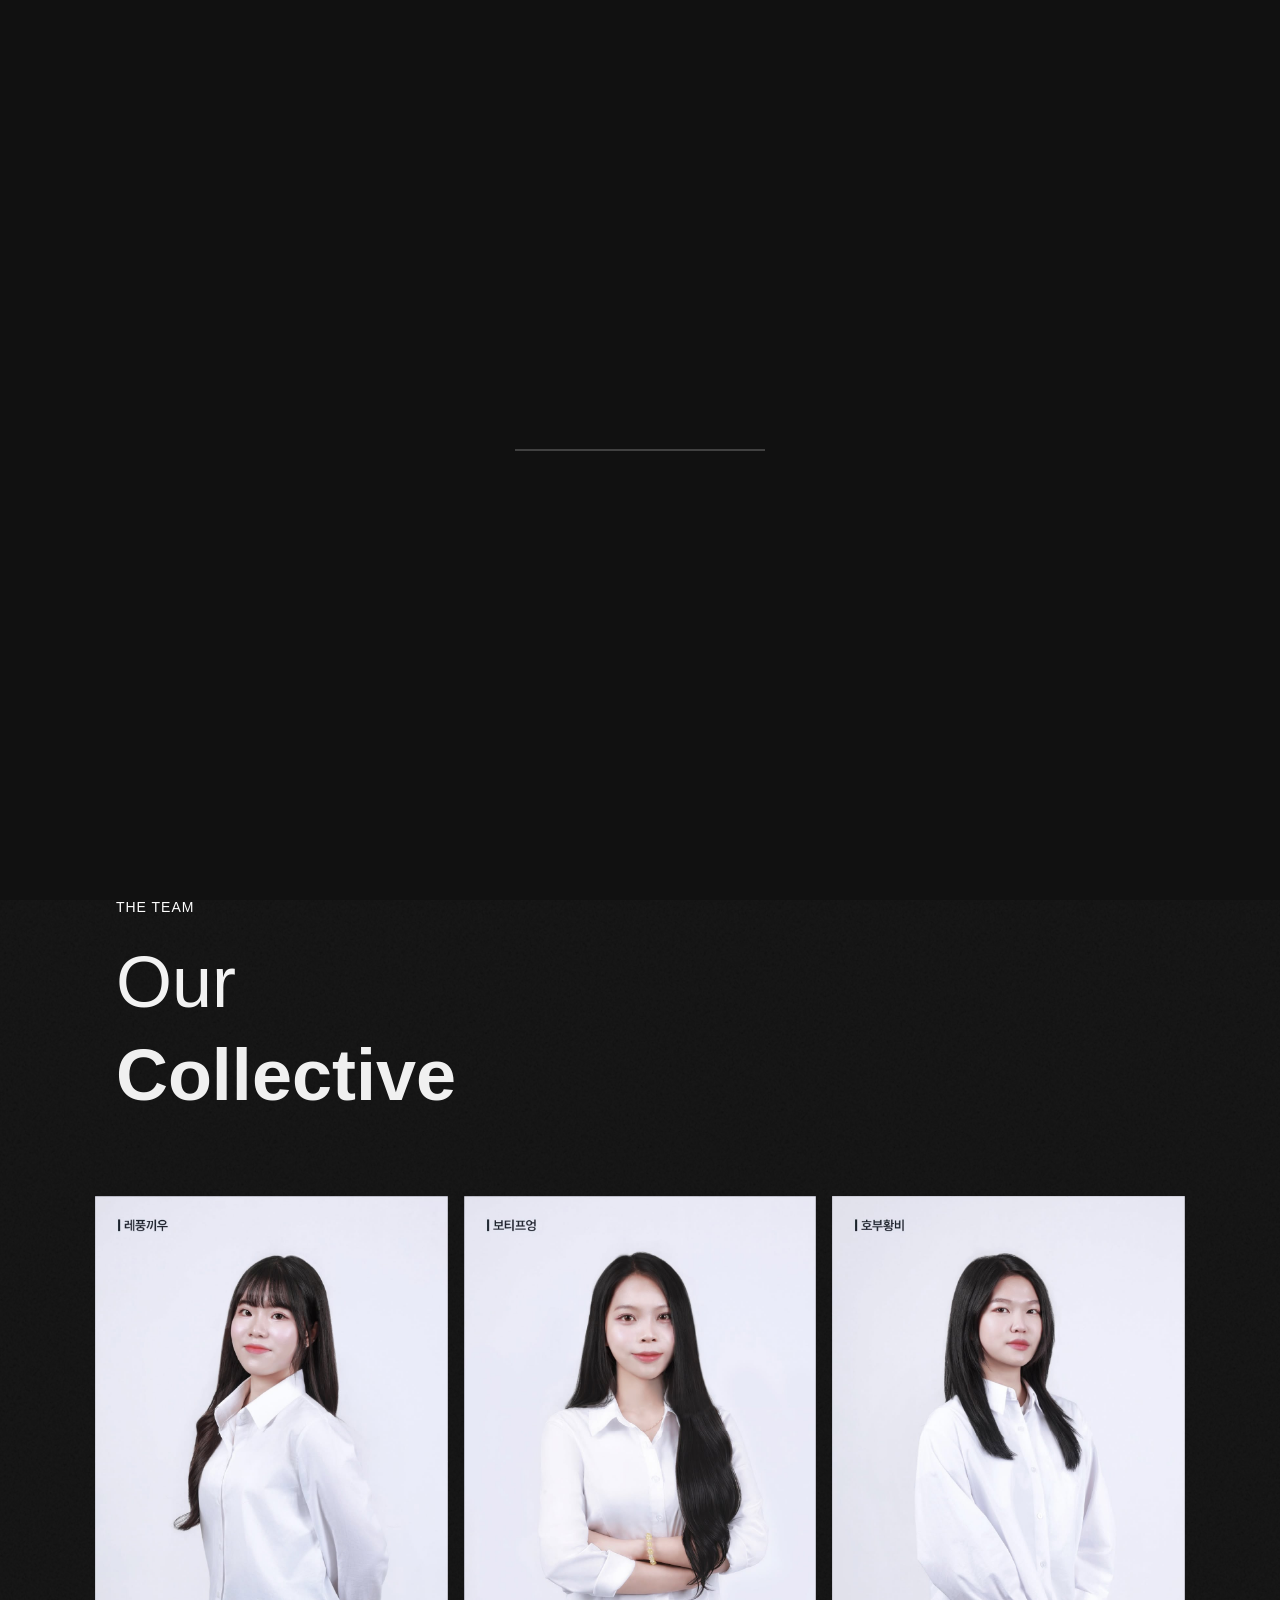
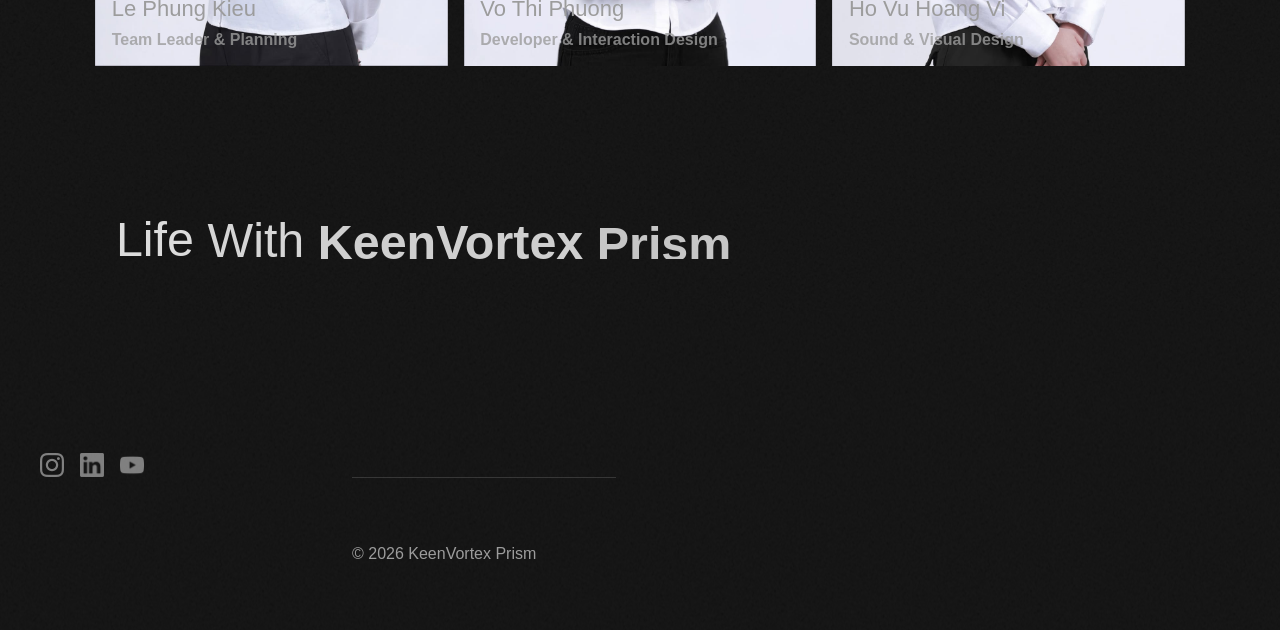
==== commit 237f4479: "Update about.html" ====
--- a/about.html
+++ b/about.html
@@ -938,145 +938,138 @@
         </div>
       </section>
       <section data-w-id="02168c9b-d5f5-1f61-4b39-d99694a85e94"
-  class="section overflow relative-position noise-overlay"
-  style="padding-top:56px; padding-bottom:56px;">
-
-  <div class="fl-our-collective-text">
-    <div id="w-node-_02168c9b-d5f5-1f61-4b39-d99694a85e97-46b3eae5">
-      <div class="margin-bottom">
-
-        <h2 class="fl-eyebrow cc-about-what-we-believe"
-          style="font-size:14px; letter-spacing:1px;">
-          The Team
-        </h2>
-
-        <h2 class="fl-awards-heading tricks"
-          style="font-size:clamp(34px,8vw,72px) !important; line-height:1.1;">
-          Our <span class="font-weight-black">Collective</span>
-        </h2>
-
-      </div>
-    </div>
-  </div>
-
-  <div class="fl-collections">
-
-    <div class="fl-core-team-collection-wrapper w-dyn-list">
-
-      <div role="list" class="fl-core-team-collection-list w-dyn-items">
-
-        <!-- ITEM 1 -->
-        <div role="listitem" class="w-dyn-item">
-          <div class="fl-core-team-member-wrapper">
-
-            <img alt="" loading="lazy"
-              src="images/SnapInsta.to_685081007_17938763589216302_7895111970215210848_n.jpg"
-              class="fl-core-team-picture"
-              style="width:100%; height:auto; display:block;" />
-
-            <div class="fl-core-team-bio-wrapper">
-              <div class="fl-core-team-rich-text w-richtext"
-                style="font-size:18px !important; line-height:1.7;">
-                <p>”Every day, we are exposed to an overwhelming amount of data, and have you ever felt yourself slowing down amid all that speed?”</p>
-              </div>
+        class="section overflow relative-position noise-overlay"
+        style="padding-top:56px; padding-bottom:56px;">
+
+        <div class="fl-our-collective-text">
+          <div id="w-node-_02168c9b-d5f5-1f61-4b39-d99694a85e97-46b3eae5">
+            <div class="margin-bottom">
+
+              <h2 class="fl-eyebrow cc-about-what-we-believe"
+                style="font-size:14px; letter-spacing:1px;">
+                The Team
+              </h2>
+
+              <h2 class="fl-awards-heading tricks"
+                style="font-size:clamp(34px,8vw,72px) !important; line-height:1.1;">
+                Our <span class="font-weight-black">Collective</span>
+              </h2>
+
             </div>
-
-            <div class="fl-core-team-name-title">
-
-              <p class="fl-core-team-member-name"
-                style="font-size:22px !important; margin-top:12px;">
-                Le Phung Kieu
-              </p>
-
-              <p class="fl-core-team-member-job-title"
-                style="font-size:16px !important; opacity:0.8;">
-                Team Leader & Planning
-              </p>
-
-            </div>
-
           </div>
         </div>
 
-        <!-- ITEM 2 -->
-        <div role="listitem" class="w-dyn-item">
-          <div class="fl-core-team-member-wrapper">
-
-            <img alt="" loading="lazy"
-              src="images/SnapInsta.to_686296751_17938763601216302_2009620280646661706_n.jpg"
-              class="fl-core-team-picture"
-              style="width:100%; height:auto; display:block;" />
-
-            <div class="fl-core-team-bio-wrapper">
-              <div class="fl-core-team-rich-text w-richtext"
-                style="font-size:18px !important; line-height:1.7;">
-                <p>”In a world driven by algorithms, it is these moments of misalignment that remind us we are still truly alive.”</p>
+        <div class="fl-collections">
+
+          <div class="fl-core-team-collection-wrapper w-dyn-list">
+
+            <div role="list" class="fl-core-team-collection-list w-dyn-items">
+
+              <!-- ITEM 1 -->
+              <div role="listitem" class="w-dyn-item">
+                <div class="fl-core-team-member-wrapper">
+
+                  <img alt="" loading="lazy"
+                    src="images/SnapInsta.to_685081007_17938763589216302_7895111970215210848_n.jpg"
+                    class="fl-core-team-picture"
+                    style="width:100%; height:auto; display:block;" />
+
+                  <div class="fl-core-team-bio-wrapper">
+                    <div class="fl-core-team-rich-text w-richtext"
+                      style="font-size:18px !important; line-height:1.7;">
+                      <p>”Every day, we are exposed to an overwhelming amount of data, and have you ever felt yourself slowing down amid all that speed?”</p>
+                    </div>
+                  </div>
+
+                  <div class="fl-core-team-name-title">
+
+                    <p class="fl-core-team-member-name"
+                      style="font-size:22px !important; margin-top:12px;">
+                      Le Phung Kieu
+                    </p>
+
+                    <p class="fl-core-team-member-job-title"
+                      style="font-size:16px !important; opacity:0.8;">
+                      Team Leader & Planning
+                    </p>
+
+                  </div>
+
+                </div>
               </div>
+
+              <!-- ITEM 2 -->
+              <div role="listitem" class="w-dyn-item">
+                <div class="fl-core-team-member-wrapper">
+
+                  <img alt="" loading="lazy"
+                    src="images/SnapInsta.to_686296751_17938763601216302_2009620280646661706_n.jpg"
+                    class="fl-core-team-picture"
+                    style="width:100%; height:auto; display:block;" />
+
+                  <div class="fl-core-team-bio-wrapper">
+                    <div class="fl-core-team-rich-text w-richtext"
+                      style="font-size:18px !important; line-height:1.7;">
+                      <p>”In a world driven by algorithms, it is these moments of misalignment that remind us we are still truly alive.”</p>
+                    </div>
+                  </div>
+
+                  <div class="fl-core-team-name-title">
+
+                    <p class="fl-core-team-member-name"
+                      style="font-size:22px !important; margin-top:12px;">
+                      Vo Thi Phuong
+                    </p>
+
+                    <p class="fl-core-team-member-job-title"
+                      style="font-size:16px !important; opacity:0.8;">
+                      Developer & Interaction Design
+                    </p>
+
+                  </div>
+
+                </div>
+              </div>
+
+              <!-- ITEM 3 -->
+              <div role="listitem" class="w-dyn-item">
+                <div class="fl-core-team-member-wrapper">
+
+                  <img alt="" loading="lazy"
+                    src="images/SnapInsta.to_685920084_17938763571216302_422230809127155054_n.jpg"
+                    class="fl-core-team-picture"
+                    style="width:100%; height:auto; display:block;" />
+
+                  <div class="fl-core-team-bio-wrapper">
+                    <div class="fl-core-team-rich-text w-richtext"
+                      style="font-size:18px !important; line-height:1.7;">
+                      <p>“If possible, try to slow down a little. Because in those quiet moments, you can finally listen and feel yourself most clearly.”</p>
+                    </div>
+                  </div>
+
+                  <div class="fl-core-team-name-title">
+
+                    <p class="fl-core-team-member-name"
+                      style="font-size:22px !important; margin-top:12px;">
+                      Ho Vu Hoang Vi
+                    </p>
+
+                    <p class="fl-core-team-member-job-title"
+                      style="font-size:16px !important; opacity:0.8;">
+                      Sound & Visual Design
+                    </p>
+
+                  </div>
+
+                </div>
+              </div>
+
             </div>
-
-            <div class="fl-core-team-name-title">
-
-              <p class="fl-core-team-member-name"
-                style="font-size:22px !important; margin-top:12px;">
-                Vo Thi Phuong
-              </p>
-
-              <p class="fl-core-team-member-job-title"
-                style="font-size:16px !important; opacity:0.8;">
-                Developer & Interaction Design
-              </p>
-
-            </div>
-
           </div>
+
         </div>
 
-        <!-- ITEM 3 -->
-        <div role="listitem" class="w-dyn-item">
-          <div class="fl-core-team-member-wrapper">
-
-            <img alt="" loading="lazy"
-              src="images/SnapInsta.to_685920084_17938763571216302_422230809127155054_n.jpg"
-              class="fl-core-team-picture"
-              style="width:100%; height:auto; display:block;" />
-
-            <div class="fl-core-team-bio-wrapper">
-              <div class="fl-core-team-rich-text w-richtext"
-                style="font-size:18px !important; line-height:1.7;">
-                <p>“If possible, try to slow down a little. Because in those quiet moments, you can finally listen and feel yourself most clearly.”</p>
-              </div>
-            </div>
-
-            <div class="fl-core-team-name-title">
-
-              <p class="fl-core-team-member-name"
-                style="font-size:22px !important; margin-top:12px;">
-                Ho Vu Hoang Vi
-              </p>
-
-              <p class="fl-core-team-member-job-title"
-                style="font-size:16px !important; opacity:0.8;">
-                Sound & Visual Design
-              </p>
-
-            </div>
-
-          </div>
-        </div>
-
-      </div>
-    </div>
-
-  </div>
-
-</section>
-              <!-- <div role="listitem" class="w-dyn-item">
-                
-              </div> -->
-            <!-- </div>
-          </div>
-        </div>
-      </section> -->
+      </section>
       <section class="fl-life-text relative-position noise-overlay">
         <div class="relative-position z-2">
           <div class="margin-bottom">
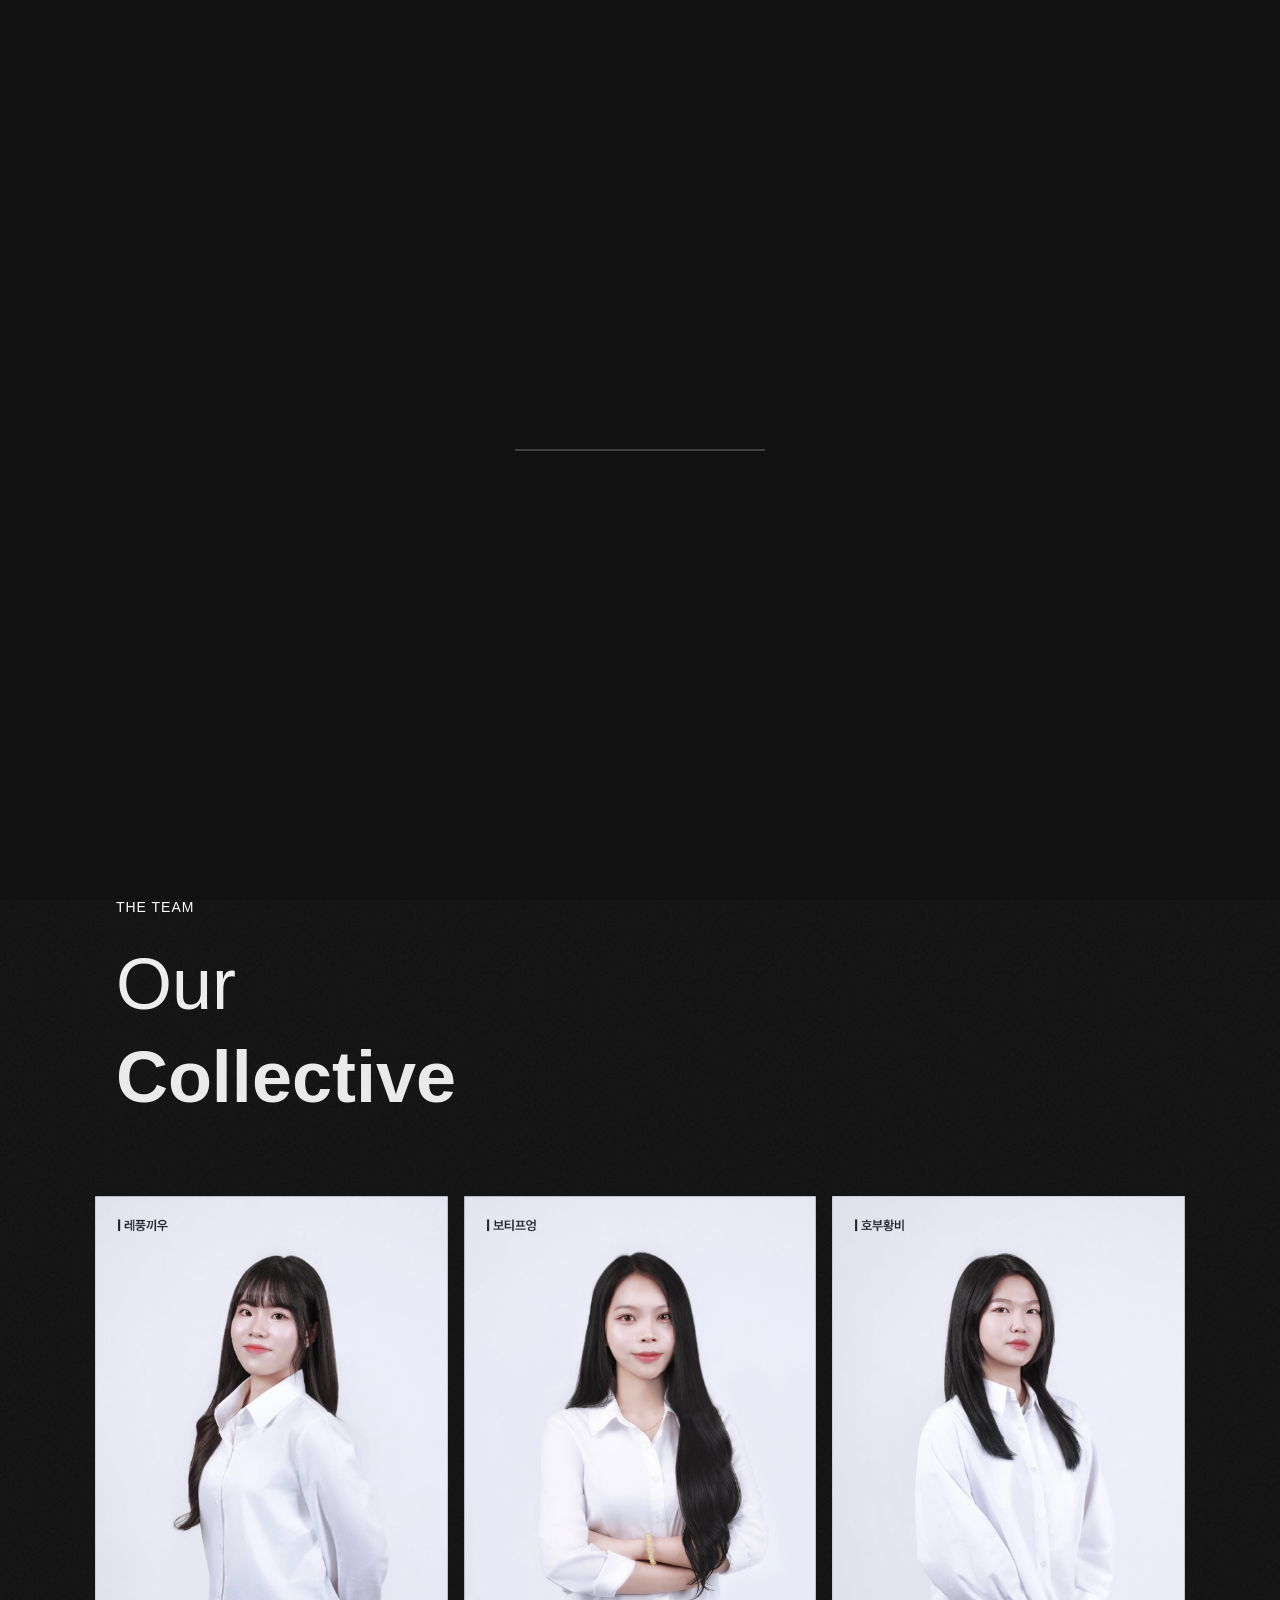
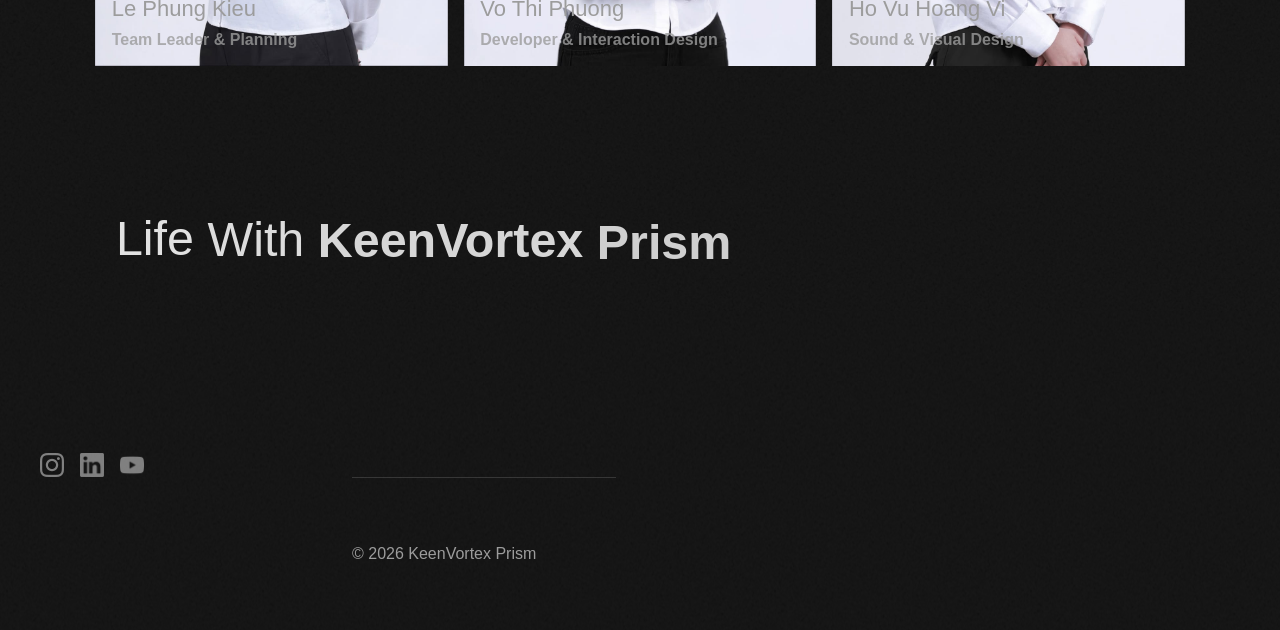
==== commit 2cd73f1b: "Update about.html" ====
--- a/about.html
+++ b/about.html
@@ -1193,7 +1193,7 @@
                       <div class="w-layout-grid social-media-component">
                         <div id="w-node-_5f14f0ad-865c-cd48-5537-244e4b5de4c4-d25af452" class="social-link-wrapper">
                           <a id="w-node-_5f14f0ad-865c-cd48-5537-244e4b5de4c5-d25af452"
-                            href="https://www.instagram.com/studiobirthplace/" target="_blank"
+                            href="https://www.instagram.com/keenvortexprism/" target="_blank"
                             class="social-link w-inline-block">
                             <img
                               src="images/65ee109a53cdbabef69bd5c5_Instagram%20-%20Negative.png"
@@ -1202,7 +1202,7 @@
                         </div>
                         <div id="w-node-_5f14f0ad-865c-cd48-5537-244e4b5de4be-d25af452" class="social-link-wrapper">
                           <a id="w-node-_5f14f0ad-865c-cd48-5537-244e4b5de4bf-d25af452"
-                            href="https://www.linkedin.com/company/studiobirthplace" target="_blank"
+                            href="https://www.linkedin.com/in/phuong-vo-3725053a1/" target="_blank"
                             class="social-link w-inline-block">
                             <img
                               src="images/649b8f31cf7c261c947178bf_social-icon-linkedin.png"
@@ -1210,7 +1210,7 @@
                           </a>
                         </div>
                         <div id="w-node-_5f14f0ad-865c-cd48-5537-244e4b5de4c1-d25af452" class="social-link-wrapper">
-                          <a href="https://www.youtube.com/@StudioBirthplace" target="_blank"
+                          <a href="https://www.youtube.com/channel/UCZf06cicNGeKxKSFmzv1KoQ" target="_blank"
                             class="social-link w-inline-block">
                             <img
                               src="images/649b8f301fe79603347b51c8_social-icon-youtube.png"
--- a/css/studio-birthplace.webflow.a4b025569.css
+++ b/css/studio-birthplace.webflow.a4b025569.css
@@ -14515,3 +14515,4 @@
   font-style: normal;
   font-display: swap;
 }
+
